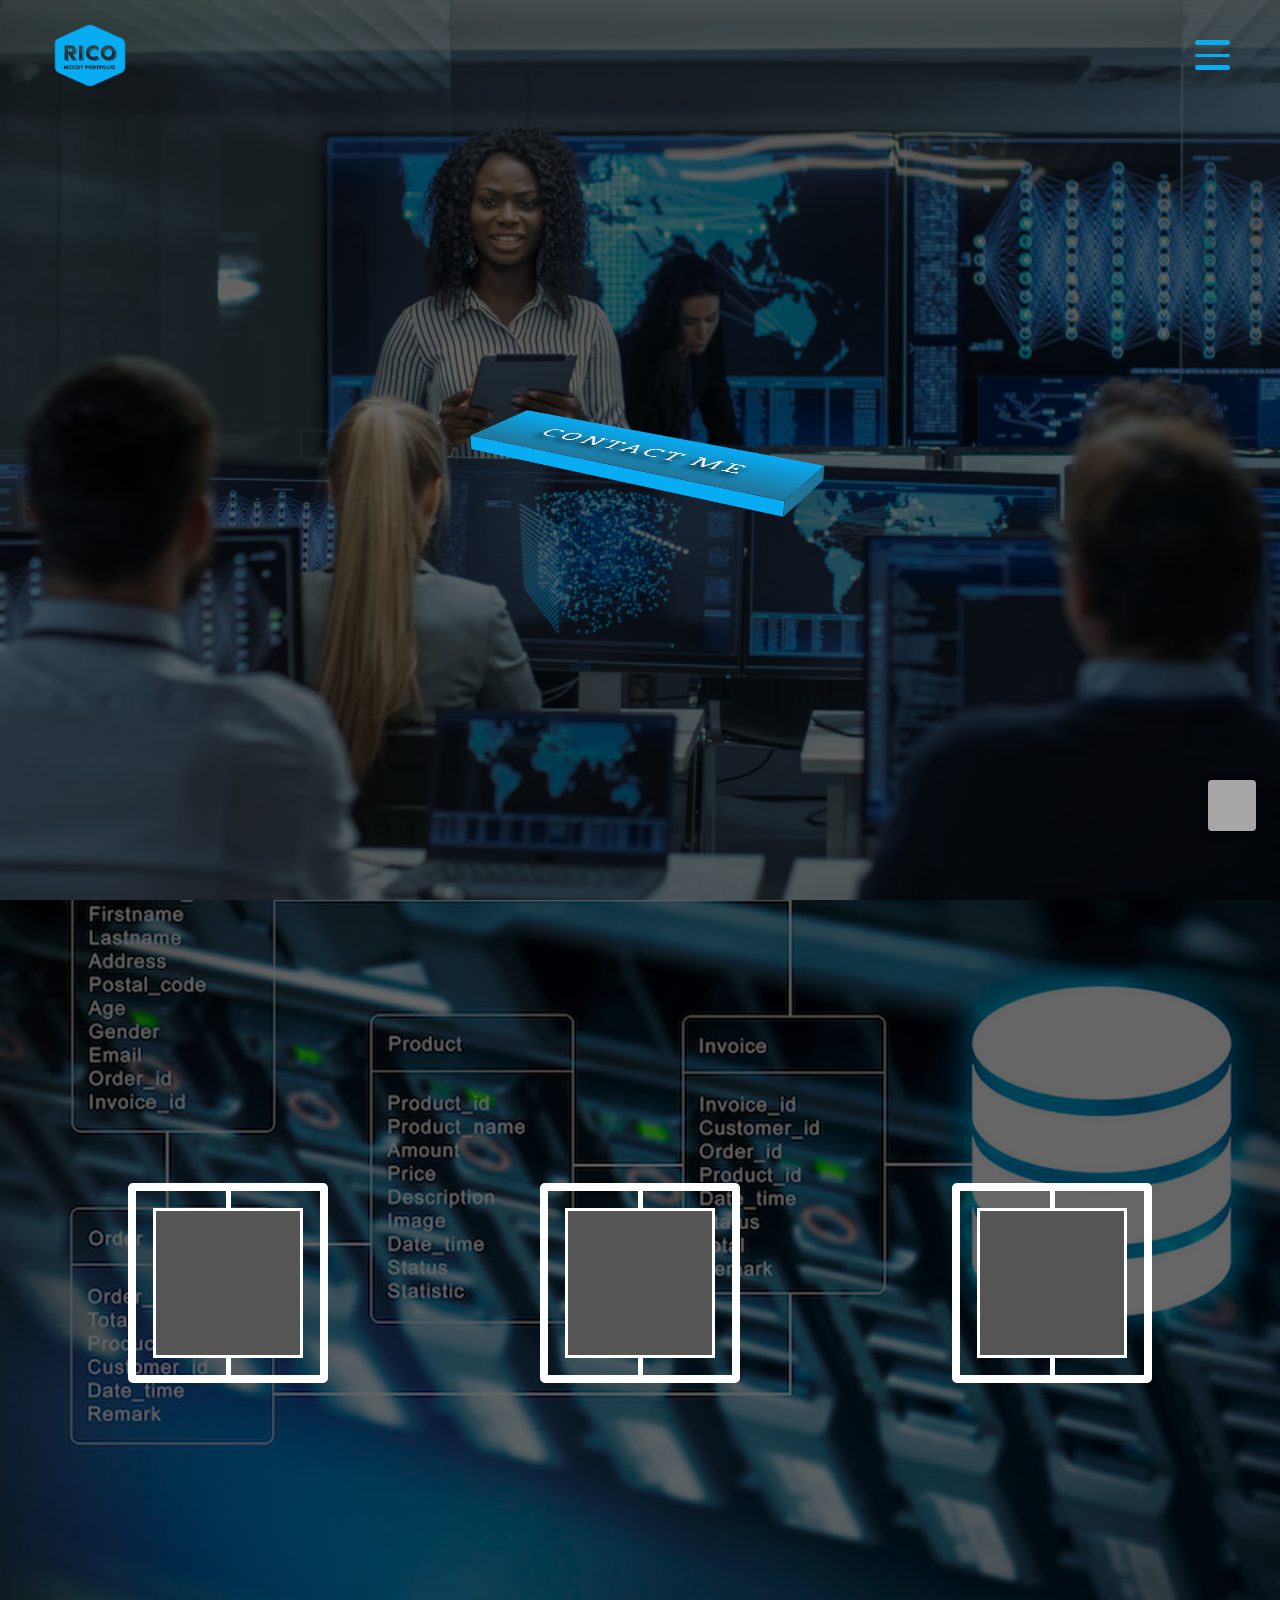
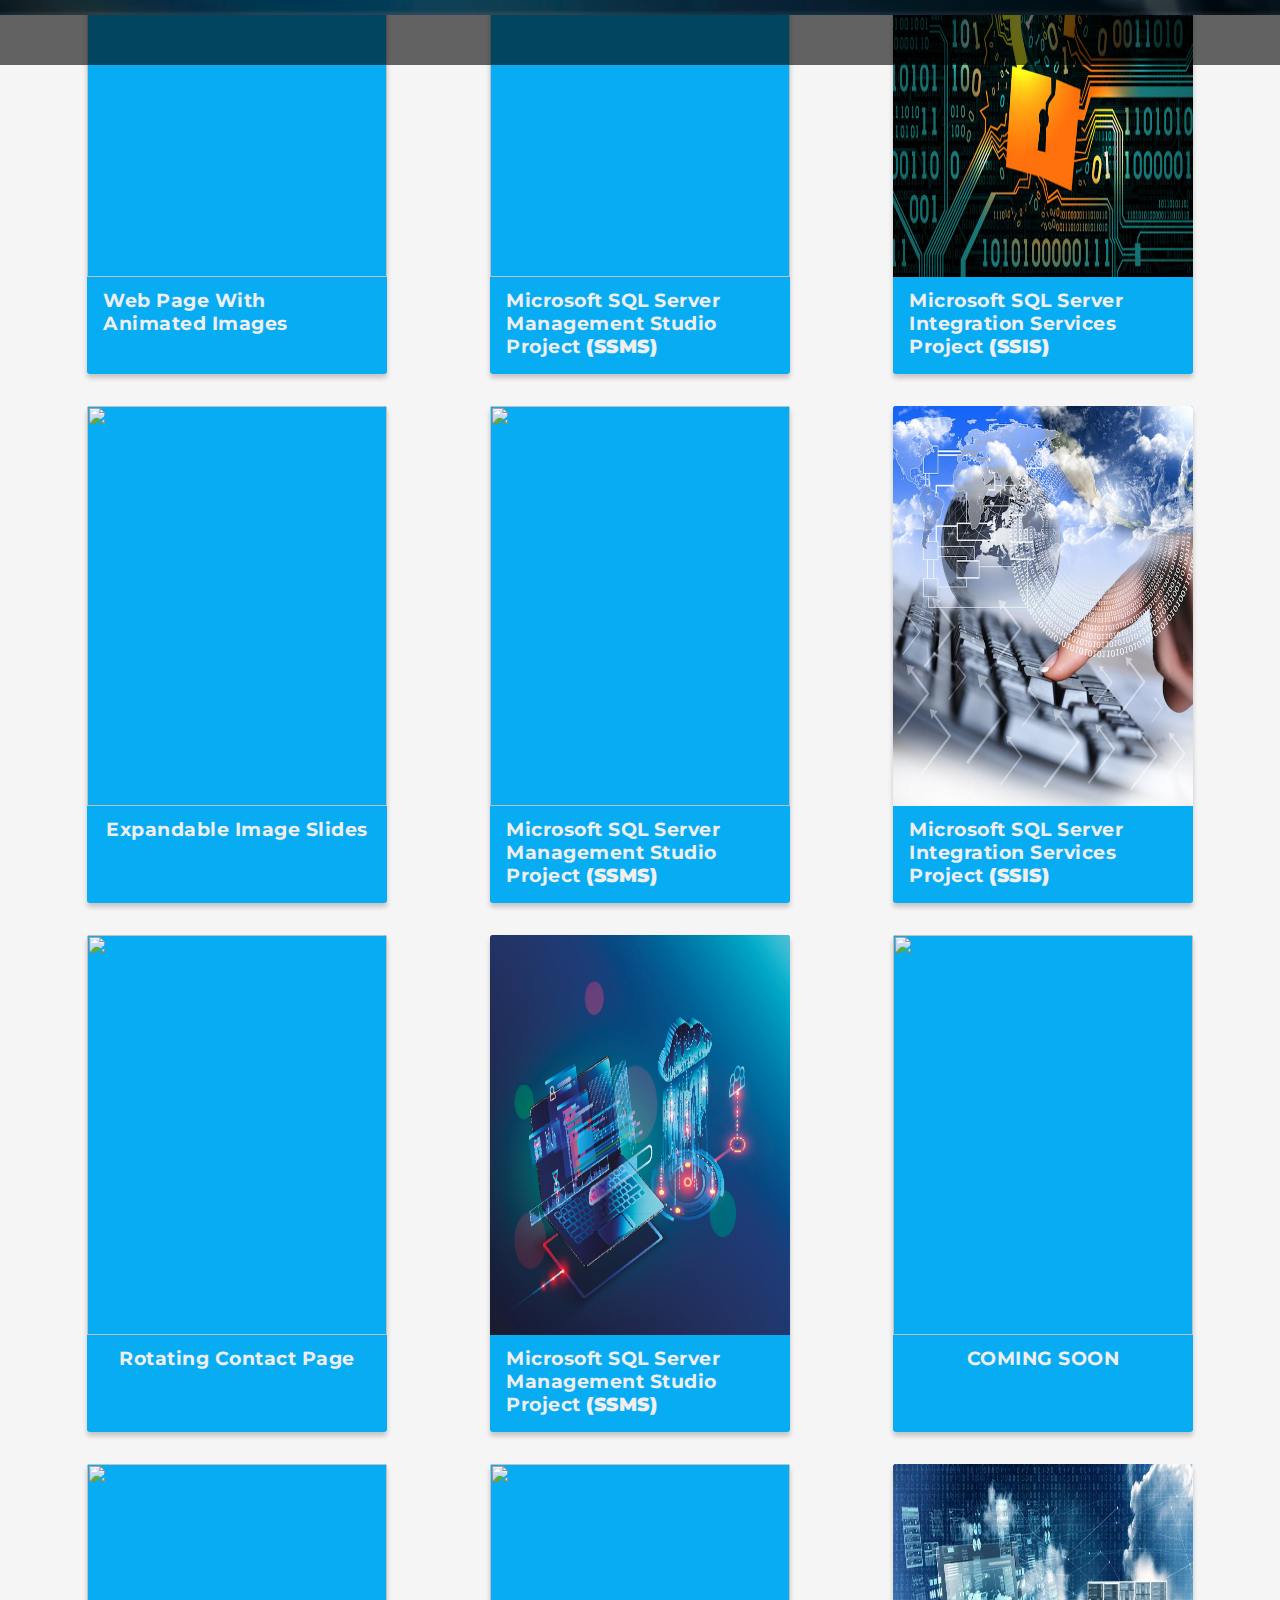
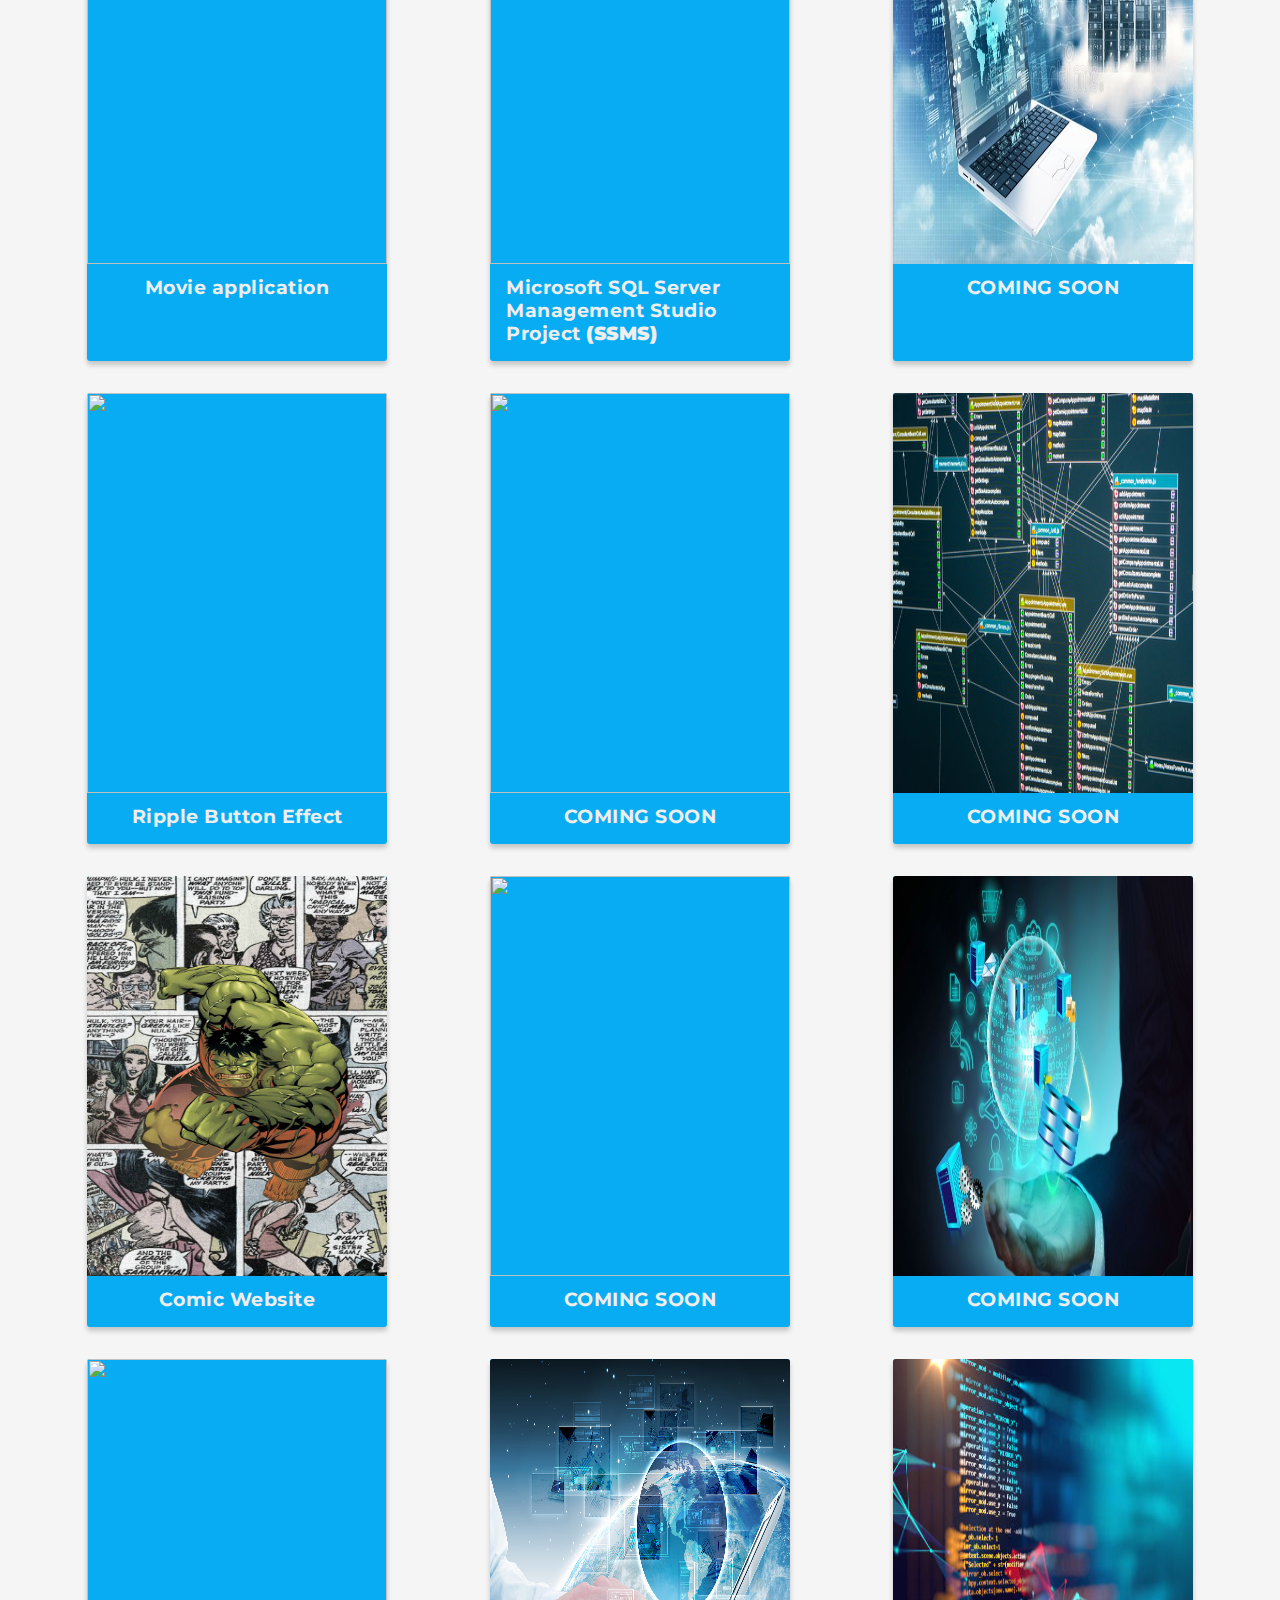
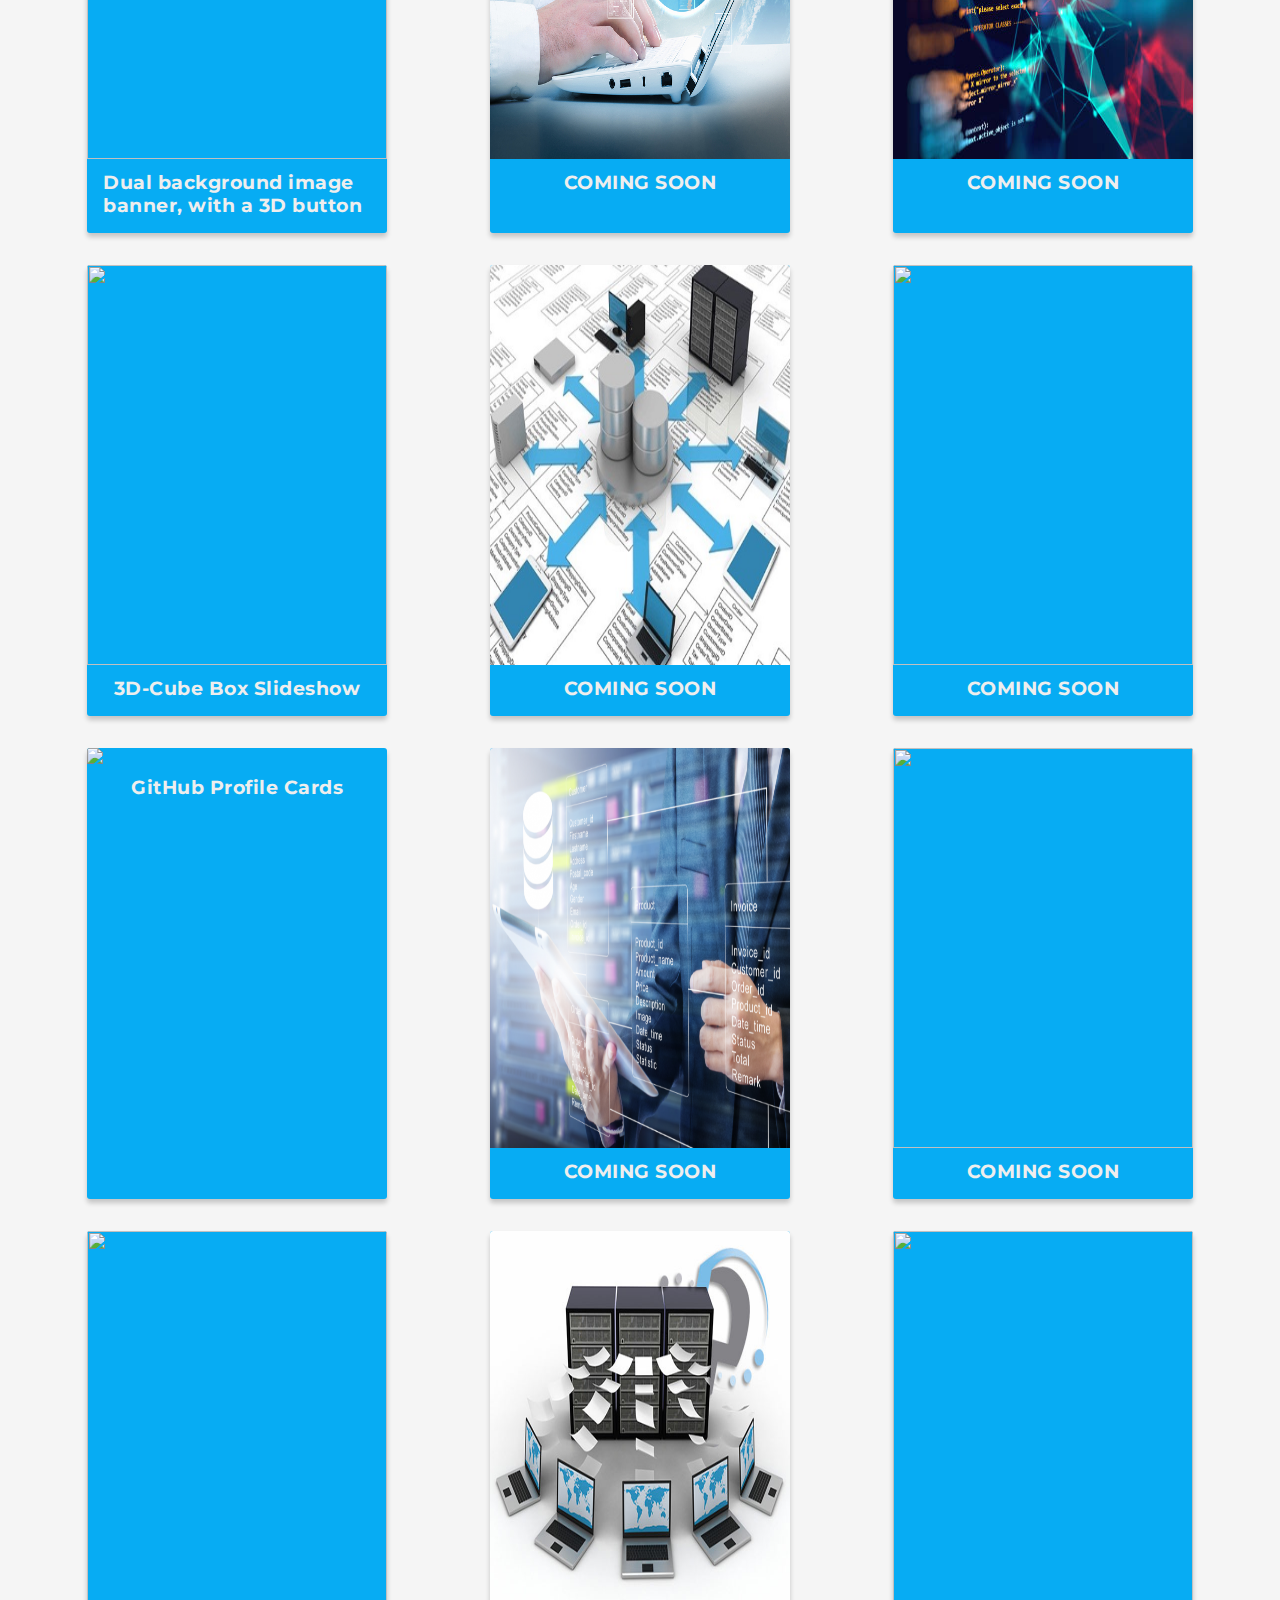
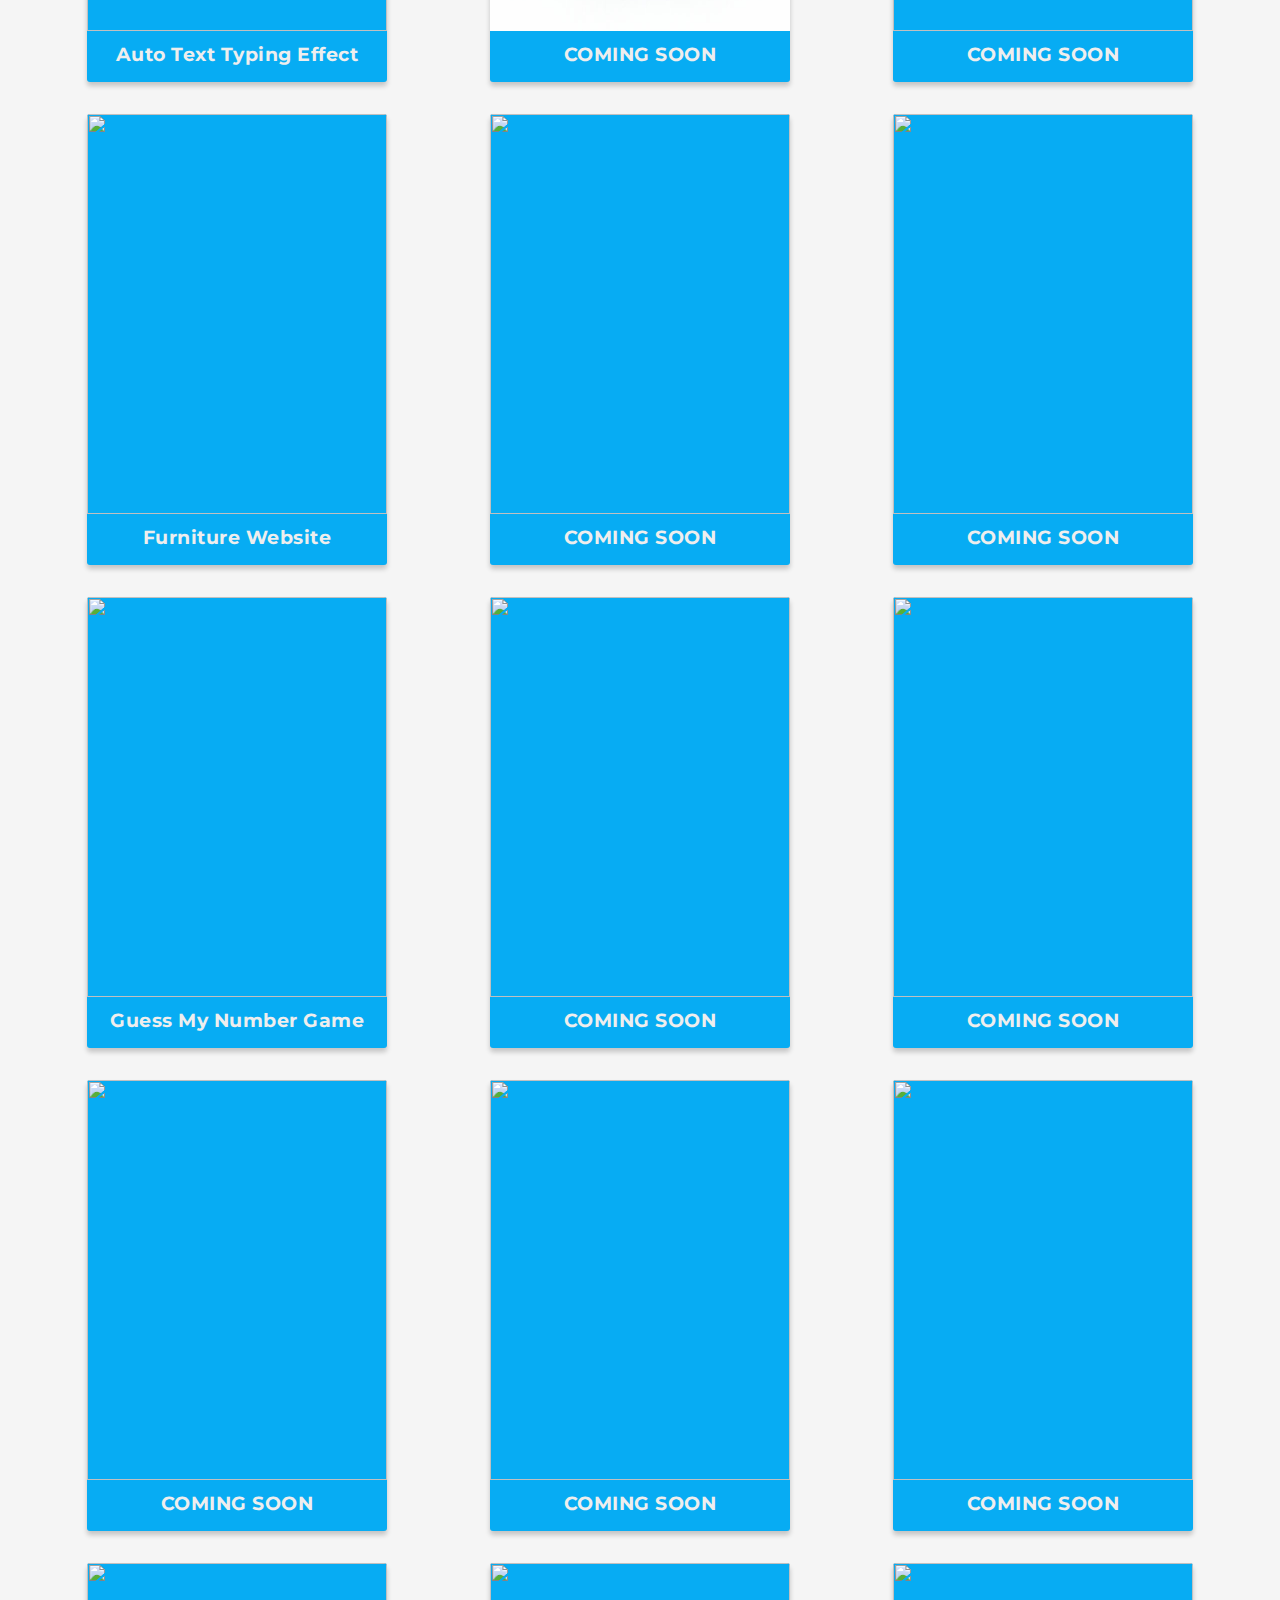
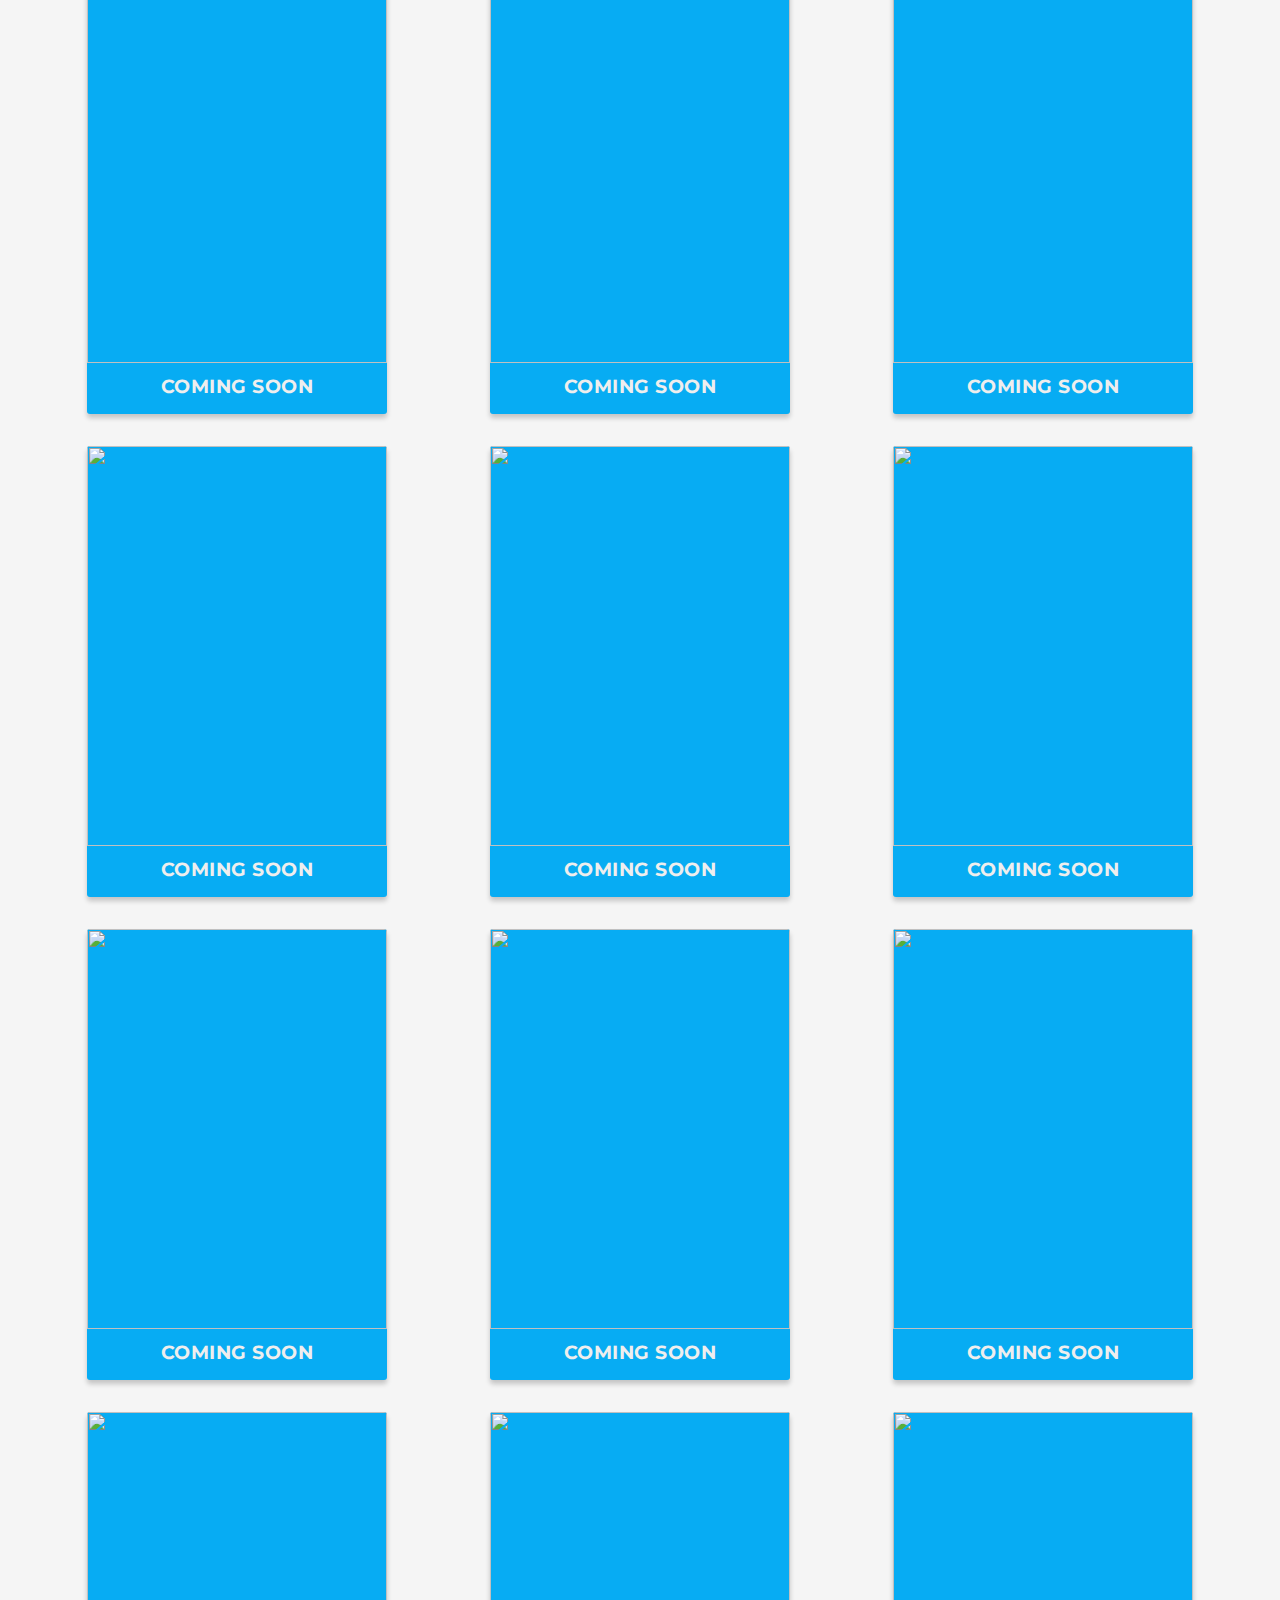
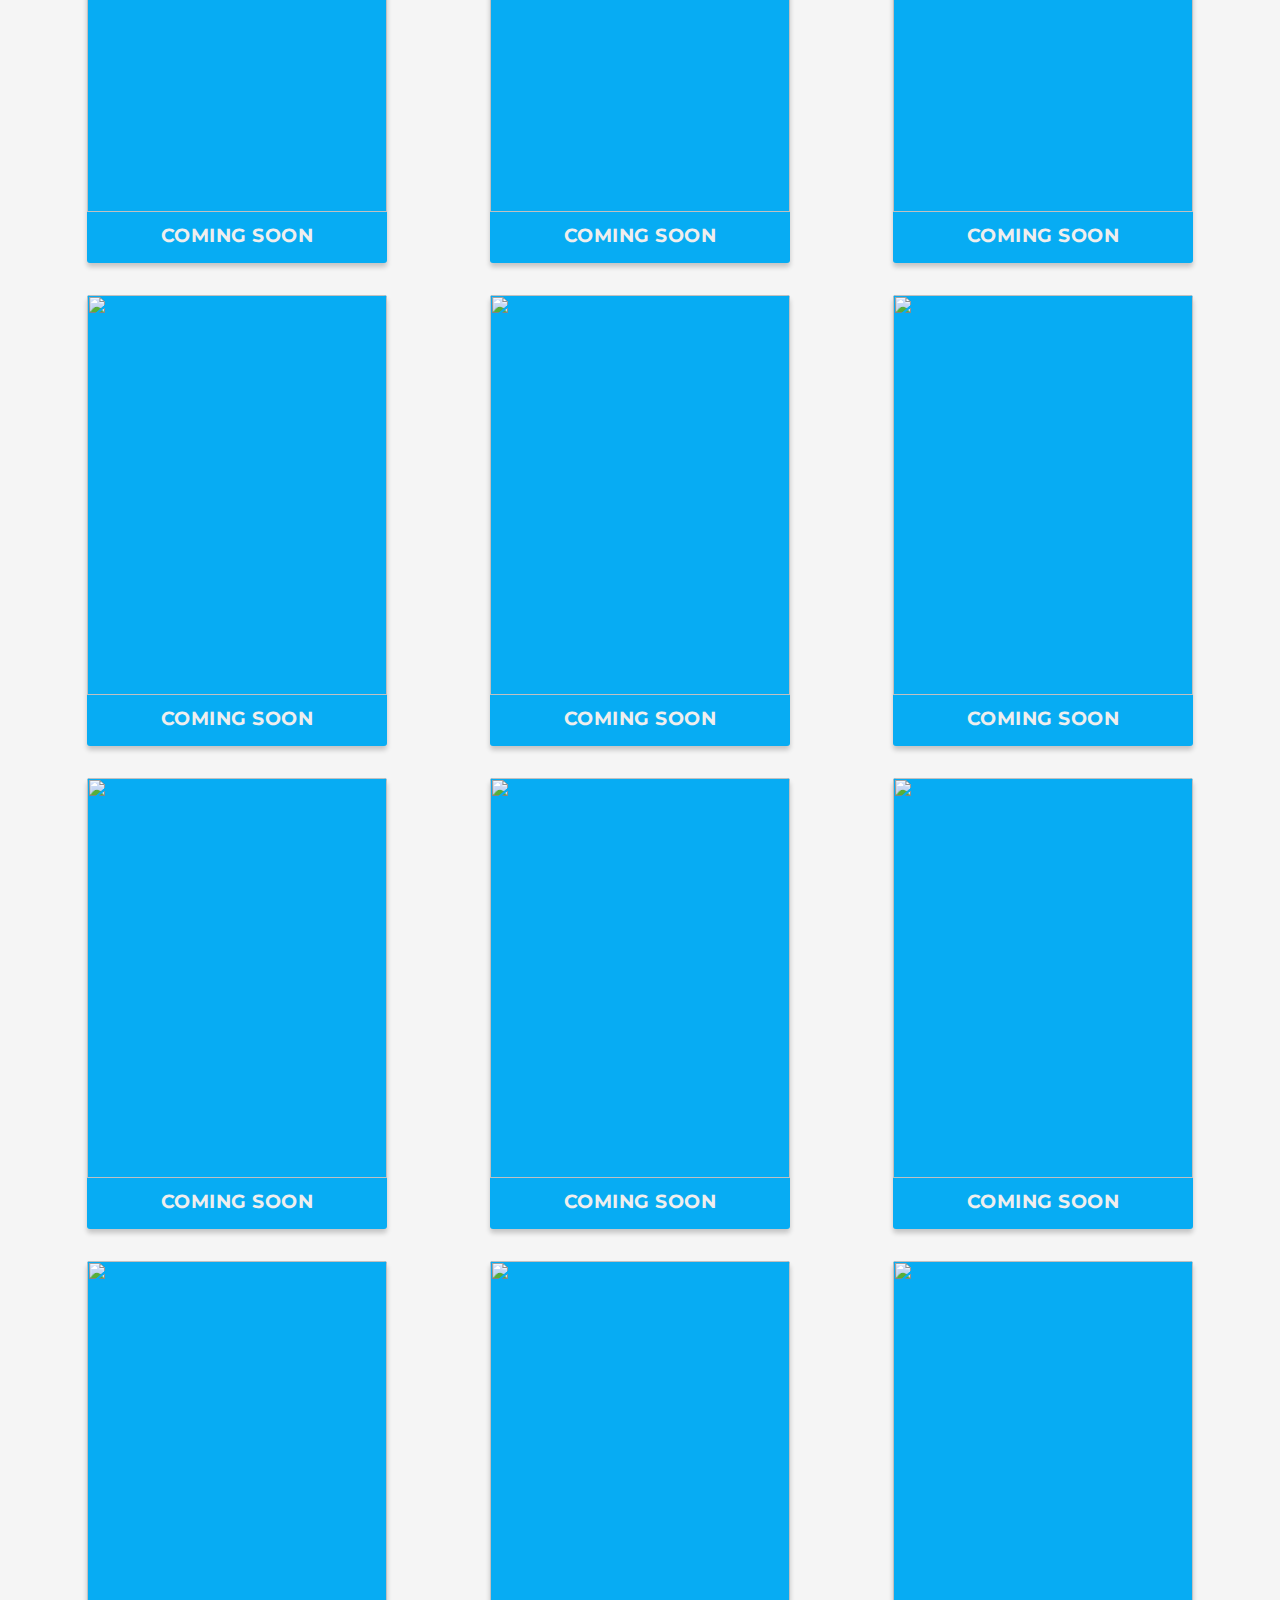
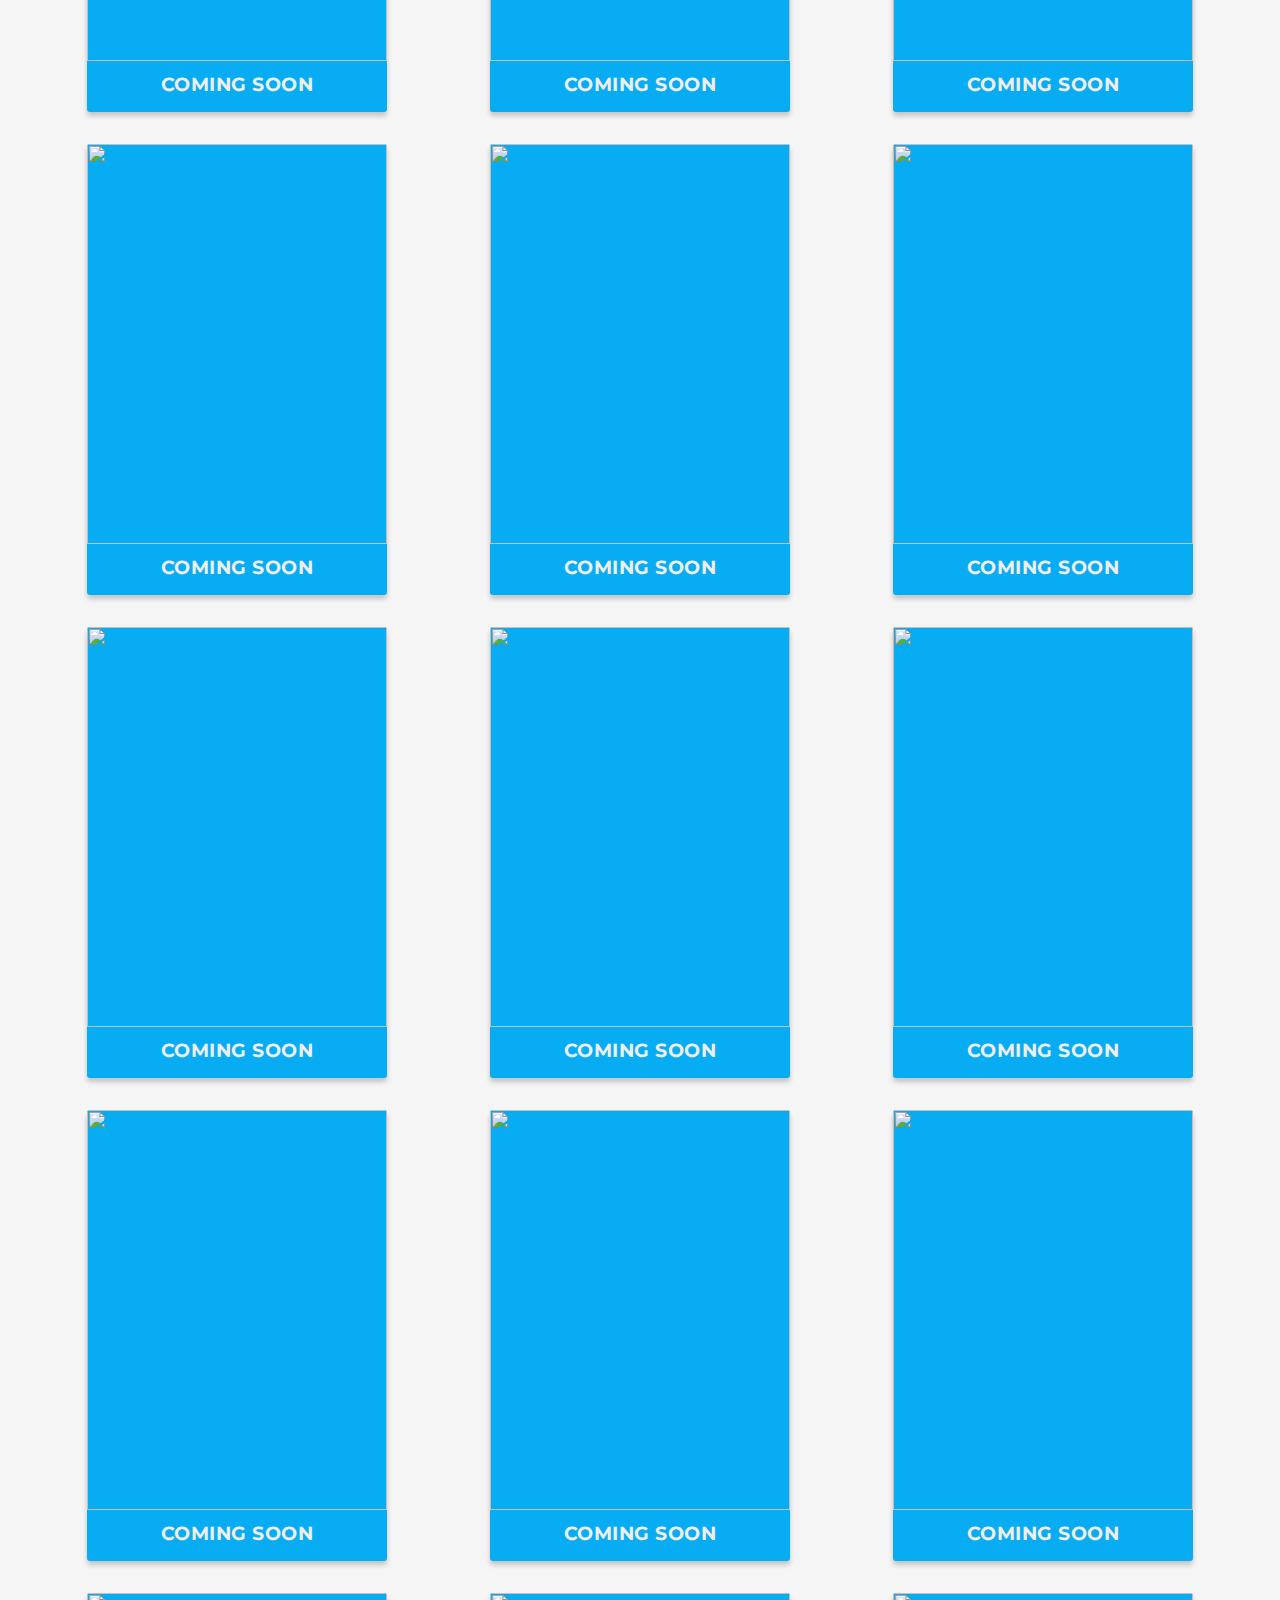
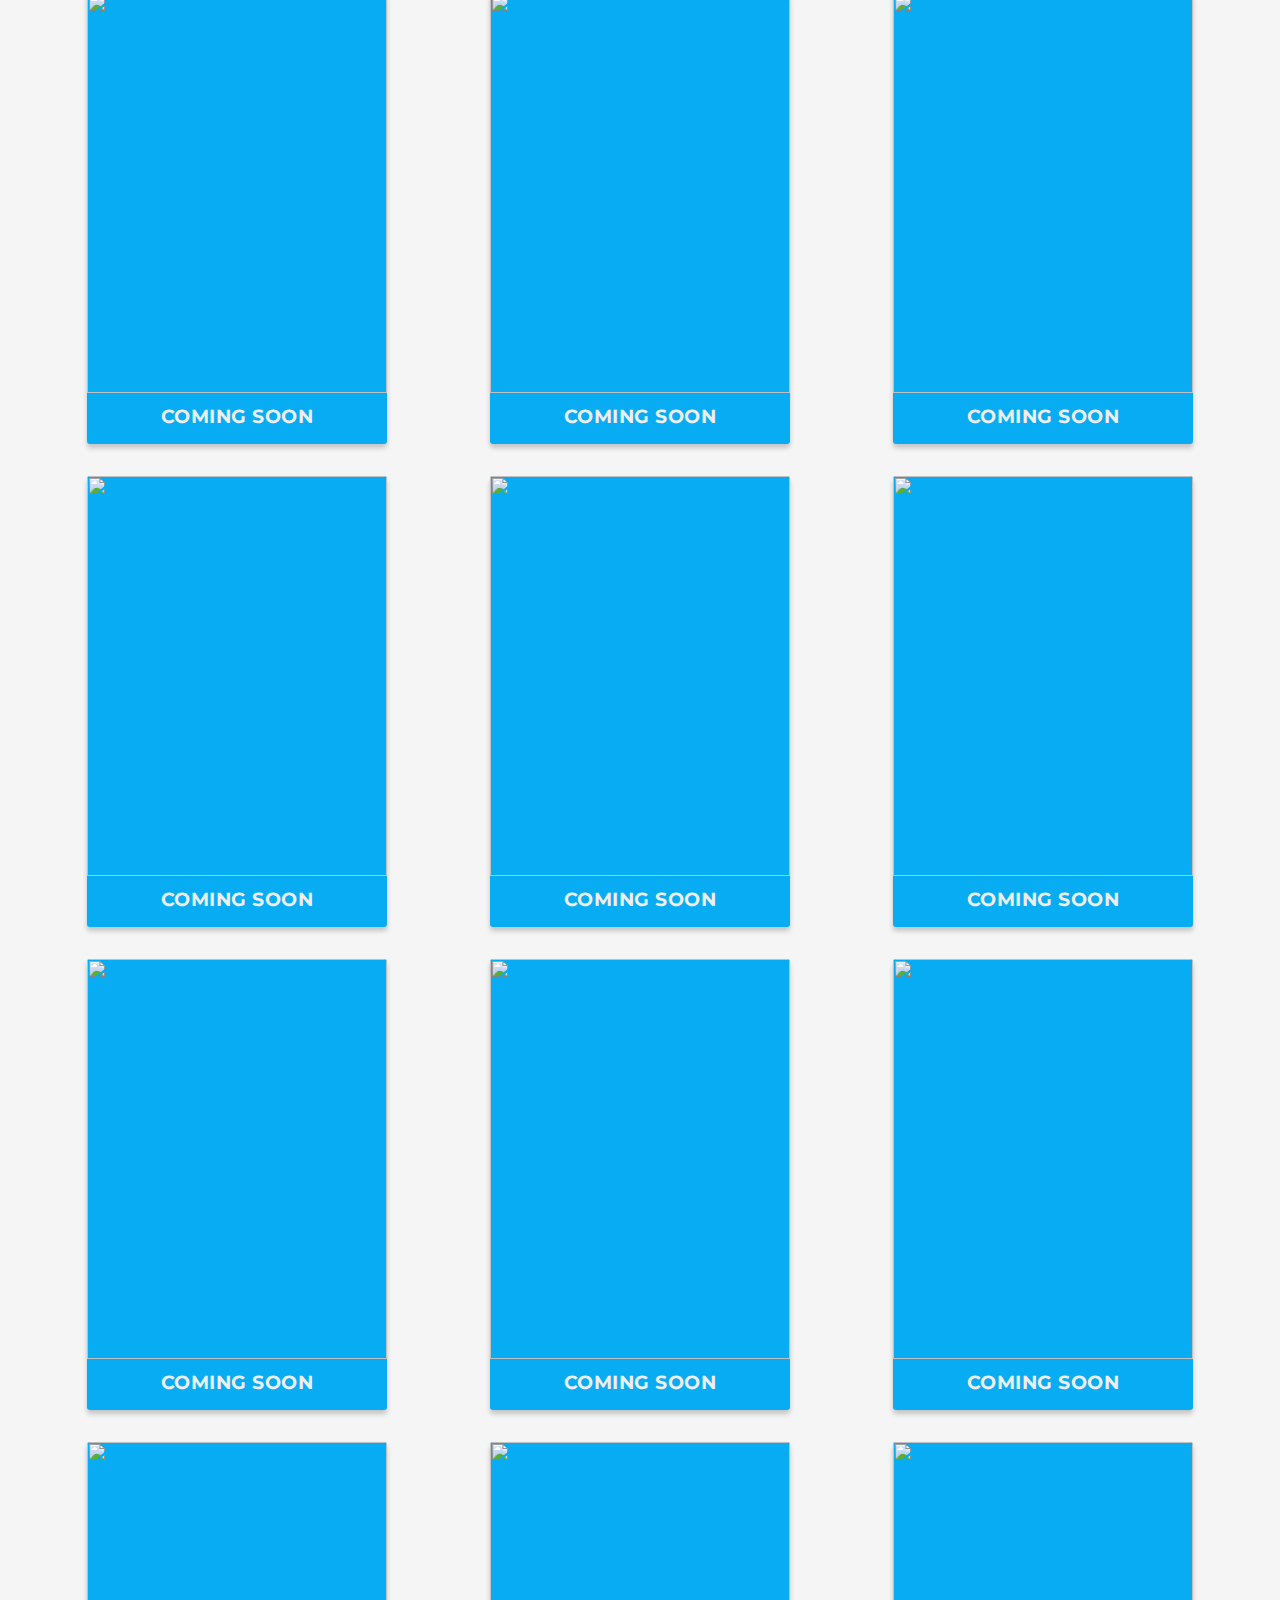
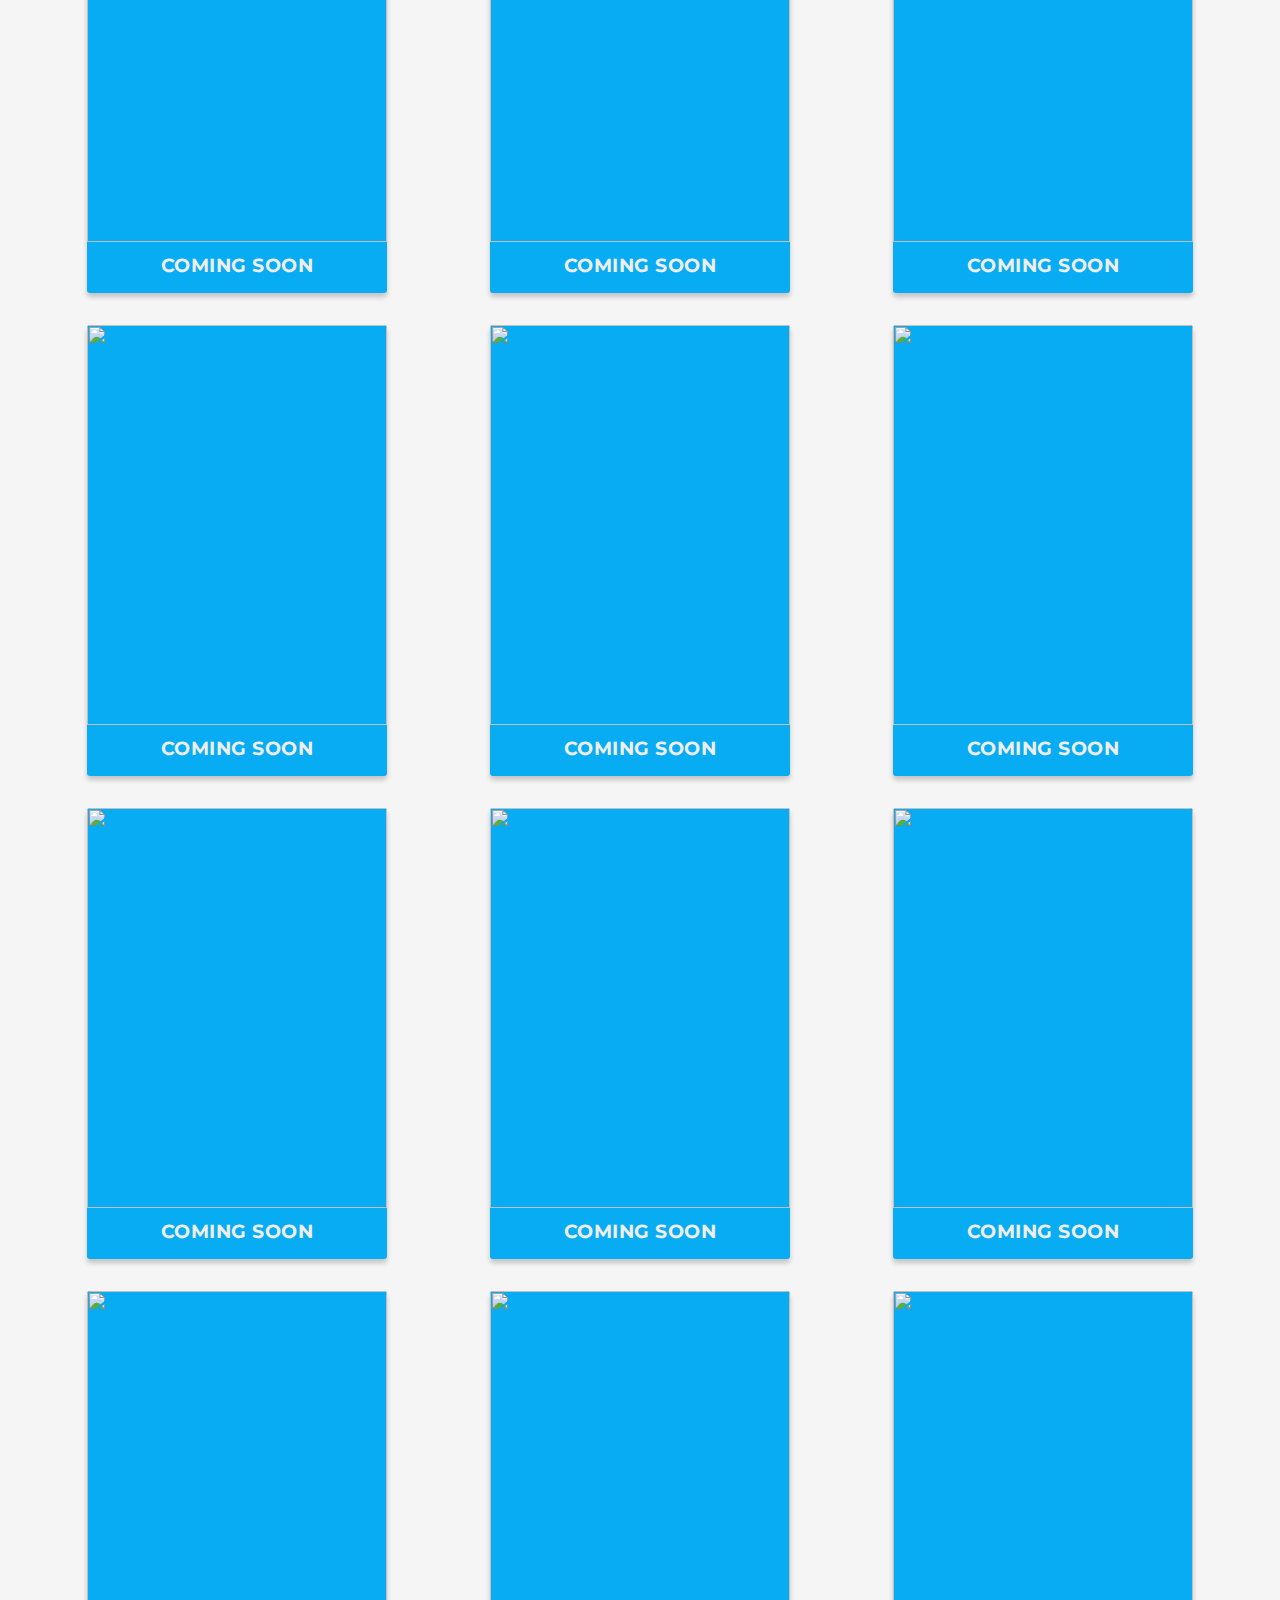
==== Project Page/projects.html @ 7826d321 "Update projects.html" ====
<!DOCTYPE html>
<html lang="en">
<head>
    <meta charset="UTF-8">
    <meta name="viewport" content="width=device-width, initial-scale=1.0">
    <meta http-equiv="X-UA-Compatible" content="ie=edge">
    <link href="https://fonts.googleapis.com/css?family=Montserrat:300,400|Slabo+27px" rel="stylesheet">
    <link rel="stylesheet" href="https://use.fontawesome.com/releases/v5.5.0/css/all.css" integrity="sha384-B4dIYHKNBt8Bc12p+WXckhzcICo0wtJAoU8YZTY5qE0Id1GSseTk6S+L3BlXeVIU" crossorigin="anonymous">
    
    <link rel="stylesheet" href="projects.css">
    <link rel="stylesheet" href="style.css" />
    <!-- <link rel="stylesheet" type="text/css"  href="updated_portfolio/hamburger.css"> -->
    <!-- Favicon -->
    <link rel="icon" type="image/png" href="../images/portfolio-logo.png">
    <title>Projects Page</title>
</head>
<body>

    
    <!-- Banner -->
    <div class="container">
        <div class="banner">
            <div class="logo">
                <a href="../index.html"><img src="images/portfolio-logo.png"></a>
            </div>
            <!-- <div class="btn-wrapper">
              <button class="banner-btn"><a href="../index.html">Contact Me</button></a> -->

              <div class="btn-wrapper">
                <a href="#"></a>
                <button class="banner-btn">Contact Me</button>
          </div>
        </div>
      </div>
      <!-- End of Banner -->

        <!-- <header>
          <div class="container">
          <a href="../index.html">
          <button class="button">Home</button>
          </a></di>
        </header>  -->

        <!-- Nav Bar -->
        <div class="nav-wrapper">
            <div class="hamburger-menu">
                <div class="line line-1"></div>
                <div class="line line-2"></div>
                <div class="line line-3"></div>
            </div>

            <nav class="top-nav">
                <ul class="nav-list">
                    <li>
                        <a href="../index.html" class="nav-link" data-text="Home">Home</a>
                    </li>
                    <li>
                        <a href="Project Page/projects.html" class="nav-link"  data-text="About Me">About Me</a>
                    </li>
                    <li>
                        <a href="#" class="nav-link" data-text="Achievements">Achievements</a>
                    </li>
                    <li>
                        <a href="#" class="nav-link" data-text="Frontend">Frontend</a>
                    </li>
                    <li>
                        <a href="#" class="nav-link" data-text="Backend">Backend</a>
                    </li>
                    <!-- <li>
                        <a href="#" class="nav-link" data-text="Contact">Contact</a>
                    </li> -->
                </ul>
            </nav>
            
            <nav class="bottom-nav">
                <ul class="icons">
                    <li class="icon-item">
                        <a href="https://www.facebook.com/rico.mccoy.90/" class="icon-link"><i class="fab fa-facebook-f"></i></a>
                    </li>
                    <li class="icon-item">
                        <a href="https://github.com/rmccoy2k" class="icon-link"><i class="fab fa-github"></i></a>
                    </li>
                    <li class="icon-item">
                        <a href="https://www.linkedin.com/in/rico-mccoy-0b097116a?lipi=urn%3Ali%3Apage%3Ad_flagship3_profile_view_base_contact_details%3Ba2a%2BUzORRUehwHGbvd%2BTgQ%3D%3D" class="icon-link"><i class="fab fa-linkedin"></i></a>
                    </li>
                    <!-- <li class="icon-item">
                        <a href="#" class="icon-link"><i class="fab fa-youtube"></i></a>
                    </li>
                    <li class="icon-item">
                        <a href="#" class="icon-link"><i class="fab fa-twitter"></i></a>
                    </li>
                    <li class="icon-item">
                        <a href="#" class="icon-link"><i class="fab fa-google-plus-g"></i></a>
                    </li> -->
                </ul>
            </nav>
        </div>
    </div>
    <!-- End of Nav Bar -->

  <!-- <header>
    <div class="container">
    <a href="../index.html">
    <button class="button">Home</button>
    </a></di>
  </header>  -->

  <header>
    <form id="form">
      <!-- <input type="text" id="search" class="search" placeholder="Search"> -->
    </form>
  </header>

  <!-- Banner -->
  <!-- <div class="banner">
    <h1>Welcome To Rico McCoy's Porfolio!</h1>
  <div>
    <p><b><em>Click:</b> The button below if you want to view all of Rico projects</em></em></p>
    <li><a href="images/banner-2.jpg">
    <button>Projects</button> -->
    <!-- <button type="button">Projects</button> -->
  <!-- </div>
</a></li> -->

  <!-- Sidebar -->
  <!-- <section class="sidebar">
    <ul class="menu">
      <li class="menu-item">
        <a href="../index.html" class="menu-link" data-content="Home">Home</a>
      </li>
      <li class="menu-item">
        <a href="#about-us" class="menu-link" data-content="About Me">About Me</a>
      </li>
      <li class="menu-item">
        <a href="#images" class="menu-link" data-content="Achievements">Achievements</a>
      </li>
      <li class="menu-item">
        <a href="#images-1" class="menu-link" data-content="Frontend">Frontend</a>
      </li>
      <li class="menu-item">
        <a href="#images-2" class="menu-link" data-content="Backend">Backend</a>
      </li>
      <li class="menu-item">
        <a href="#contact" class="menu-link" data-content="Contact">Contact</a>
      </li>
      </ul> -->

  <!-- Rotating Nav -->
  <!-- <div class="container">
    <div class="circle-container">
    <div class="circle">
      <button id="close">
        <i class="fas fa-times"></i>
      </button>
      <button id="open">
        <i class="fas fa-bars"></i>
      </button>
    </div>
    </div> -->

    <!-- Continuation -->
    <!-- <nav id="nav">
      <ul>
        <li class="current"><a href="projects.html">Home</a></li> -->

    <!-- Main -->
    <!-- Project (1) -->
    <div class="container">
    <main id="main">
      <div class="project">
        <img src="https://github.com/rmccoy2k/portfolio/blob/main/Project%20Page/images/fe-gif-11.gif?raw=true"
          alt="" width="200" height="400">
        <div class="center">
          <h3>Startup Landing Page</h3>
        </div>
        <div class="overview">
          <h3><b>Overview</b></h3>
          <br>
          <em>
            <p>This project is a fully responsive landing page that was built using <b>HTML5</b> & <b>CSS3</b>.</p>
          </em>
          <form action="https://rmccoy2k.github.io/startup-of-the-year-/">
            <div class="center">
              <button>Live Demo</button>
            </div>
          </form>
        </div>
      </div>
    </main>

    <!-- Project (2) -->
    <main id="main">
      <div class="project">
        <img src="../images/bep-3.jpg" alt="" width="200" height="400">
        <div class="center">
          <h3>Microsoft SQL Server Management Studio Project <b>(SSMS)</b></h3>
        </div>
        <div class="overview">
          <h3><b>Overview</b></h3>
          <br>
          <div>
            <p><em>
            This project consists of exporting SQL data from <b>(SSMS)</b> to a "flat file"
            </em></p>
          </div>
          <!-- <em>
            <p>Web-page with animated images, that was build using <b>HTML5</b> & <b>CSS3</b>.</p>
          </em> -->
          <form action="https://github.com/rmccoy2k/exporting-data-from-ssms-to-a-flat-file">
            <div class="center">
              <button>Live Demo</button>
            </div>
          </form>
        </div>
      </div>
    </main>

    <!-- Project (3) --> 
    <main id="main">
      <div class="project">
        <img src="images/bep-6.jpg" alt="" width="200" height="400">
        <div class="center">
          <h3>Microsoft SQL Server Integration Services Project <b>(SSIS)</b></h3>
        </div>
        <div class="overview">
          <h3><b>Overview</b></h3>
          <br>
          <div>
            <em><p>
              This project consists of migrating/ Moving data to <b>(SSIS)</b> from an <b>(SSMS)</b> database with an Excel file using the Export Wizard
            </em></p>
          </div>
          <!-- <em>
            <p>Web-page with animated images, that was build using <b>HTML5</b> & <b>CSS3</b>.</p>
          </em> -->
          <!-- <form action="https://rmccoy2k.github.io/startup-of-the-year-/"> -->
            <div class="center">
              <button>No Live Demo</button>
            </div>
          </form>
        </div>
      </div>
    </main>

    <!-- Project (4) -->
    <main id="main">
      <div class="project">
        <img src="https://assets1.ignimgs.com/2018/06/28/25disneyanimated-blogroll-1530224402897.jpg" alt="" width="200" height="400">
        <div class="center">
          <h3>Web Page With Animated Images</h3>
        </div>
        <div class="overview">
          <h3><b>Overview</b></h3>
          <br>
          <em>
            This project is a fully responsive web-page with animated images, that was built using <b>HTML5</b> & <b>CSS3</b>.</p>
          </em>
          <form action="https://rmccoy2k.github.io/Animated-Images/">
            <div class="center">
              <button>Live Demo</button>
            </div>
          </form>
        </div>
      </div>
    </main>

    <!-- Project (5) -->
    <main id="main">
      <div class="project">
        <img src="https://github.com/rmccoy2k/portfolio/blob/main/Project%20Page/images/be-gif-2.gif?raw=true" alt="" width="200" height="400">
        <div class="center">
          <h3>Microsoft SQL Server Management Studio Project <b>(SSMS)</b></h3>
        </div>
        <div class="overview">
          <h3><b>Overview</b></h3>
          <br>
          <div>
            <em><p>
              This project consists of migrating/ moving data from (1) database to another database within <b>SSMS</b> (SQL to SQL Data Transformation From Source to Destination)
            </p></em>
          </div>
          <!-- <em>
            <p>Web-page with animated images, that was build using <b>HTML5</b> & <b>CSS3</b>.</p>
          </em> -->
          <!-- <form action="https://rmccoy2k.github.io/startup-of-the-year-/"> -->
            <div class="center">
              <button>No Live Demo</button>
            </div>
          </form>
        </div>
      </div>
    </main>

    <!-- Project (6) --> 
  <main id="main">
    <div class="project">
      <img
        src="../images/bep-2.jpg" alt=""
        width="200" height="400">
      <div class="center">
        <h3>Microsoft SQL Server Integration Services Project <b>(SSIS)</b></h3>
      </div>
      <div class="overview">
        <h3><b>Overview</b></h3>
        <br>
          <em>
            This project consists of creating an aggregate package in Microsoft SQL Server Integration Services <b>SSIS</b>.
          </em>
        <!-- <em>
          <p>Expandable image slides, that was build using <b>HTML5,</b> <b>CSS3,</b> <b>Flexbox</b> & <b>JavaScript</b>.</p>
        </em> -->
        <form action="https://github.com/rmccoy2k/aggregate-package">
          <div class="center">
            <button>Live Demo</button>
          </div>
        </form>
      </div>
    </div>
  </main>

    <!-- Project (7) -->
    <main id="main">
      <div class="project">
        <img
          src="https://images-na.ssl-images-amazon.com/images/I/81kIqoytPGL._AC_SL1500_.jpg" alt=""
          width="200" height="400">
        <div class="center">
          <h3>Expandable Image Slides</h3>
        </div>
        <div class="overview">
          <h3><b>Overview</b></h3>
          <br>
          <em>
            <p>This project is a fully responsive expandable image slides, that was built using <b>HTML5,</b> <b>CSS3,</b> <b>Flexbox</b> & <b>JavaScript</b>.
          </em>
          </p>
          <form action="https://rmccoy2k.github.io/Expandable-Slide-Images/">
            <div class="center">
              <button>Live Demo</button>
            </div>
          </form>
        </div>
      </div>
    </main>

    <!-- Project (8) -->
    <main id="main">
      <div class="project">
        <img src="https://github.com/rmccoy2k/portfolio/blob/main/Project%20Page/images/be-gif-5.gif?raw=true" alt="" width="200" height="400">
        <div class="center">
          <h3>Microsoft SQL Server Management Studio Project <b>(SSMS)</b></h3>
        </div>
        <div class="overview">
          <h3><b>Overview</b></h3>
          <br>
          <div>
            <em><p>
              This project consists of converting a text file into a <b>“.XLS”</b> or a <b>“.CSV”</b> File
            </em></p>
          </div>
          <!-- <form action="https://rmccoy2k.github.io/startup-of-the-year-/"> -->
            <div class="center">
              <button>No Live Demo</button>
            </div>
          </form>
        </div>
      </div>
    </main>

    <!-- Project (9) -->
    <main id="main">
      <div class="project">
        <img src="../images/bep-7.jpg" alt="" width="200" height="400">
        <div class="center">
          <h3>Microsoft SQL Server Integration Services Project <b>(SSIS)</b></h3>
        </div>
        <div class="overview">
          <h3><b>Overview</b></h3>
          <br>
          <em>
            <p>This project consists of creating an conditional split package in Microsoft SQL Server Integration Services <b>SSIS</b>.</p>
          </em>
          <!-- <em>
            <p>Web-page with animated images, that was build using <b>HTML5</b> & <b>CSS3</b>.</p>
          </em> -->
          <!-- <form action="https://rmccoy2k.github.io/startup-of-the-year-/"> -->
            <div class="center">
              <button>No Live Demo</button>
            </div>
          </form>
        </div>
      </div>
    </main>

    <!-- Project (10) -->
    <main id="main">
      <div class="project">
        <img
          src="https://i1.wp.com/blog.gceasy.io/wp-content/uploads/2016/11/shutterstock_47835124.jpg?fit=1400%2C1400&ssl=1"
          alt="" width="200" height="400">
        <div class="center">
          <h3>Rotating Contact Page</h3>
        </div>
        <div class="overview">
          <h3><b>Overview</b></h3>
          <br>
          <em>
            <p>This project is a fully responsive contact page that rotate to the right; as well as, allows you to scroll up and down. This project was built using <b>HTML5</b>, <b>CSS3</b> & <b>JavaScript</b>.</p>
          </em>
          <form action="https://rmccoy2k.github.io/Rotating-Contact-Page/">
            <div class="center">
              <button>Live Demo</button>
            </div>
          </form>
        </div>
      </div>
    </main>

    <!-- Project (11) -->
    <main id="main">
      <div class="project">
        <img
          src="../images/bep-5.jpg"
          alt="" width="200" height="400">
        <div class="center">
          <h3>Microsoft SQL Server Management Studio Project <b>(SSMS)</b></h3>
        </div>
        <div class="overview">
          <h3><b>Overview</b></h3>
          <br>
          <em>
            <p>This project consists of importing a flat file/raw data to Microsoft SQL Server Manager Studio <b>(SSMS).</b></p>
          </em>
          <!-- <form action="https://rmccoy2k.github.io/startup-of-the-year-/"> -->
            <div class="center">
              <button>No Live Demo</button>
            </div>
          </form>
        </div>
      </div>
    </main>

    <!-- Project (12) -->
    <main id="main">
      <div class="project">
        <img
          src="https://github.com/rmccoy2k/portfolio/blob/main/Project%20Page/images/be-gif-6.gif?raw=true" alt=""
          width="200" height="400">
        <div class="center">
          <h3>COMING SOON</h3>
        </div>
        <div class="overview">
          <h3><b>Overview</b></h3>
          <br>
          <!-- <em>
            <p>Expandable image slides, that was build using <b>HTML5,</b> <b>CSS3,</b> <b>Flexbox</b> & <b>JavaScript</b>.</p>
          </em> -->
          <!-- <form action="https://rmccoy2k.github.io/startup-of-the-year-/"> -->
            <div class="center">
              <button>Live Demo</button>
            </div>
          </form>
        </div>
      </div>
    </main>

    <!-- Project (13) -->
    <main id="main">
      <div class="project">
        <img src="https://static01.nyt.com/images/2020/09/14/business/14movie-tenet/merlin_176507883_99c30ad7-2cc1-4071-8cc2-52866fb7b05c-mobileMasterAt3x.jpg" alt="" width="200" height="400">
        <div class="center">
          <h3>Movie application</h3>
        </div>
        <div class="overview">
          <h3><b>Overview</b></h3>
          <br>
          <em>
            <p>This project is a fully responsive movie application, that would allow you to search any movie by using "keywords"; as well as, provides an overview about the movie when hovering over the image. This project was built using <b>HTML5</b>, <b>CSS3</b> & <b>JavaScript</b>.</p>
          </em>
          <form action="https://rmccoy2k.github.io/Movie-App/">
            <div class="center">
              <button>Live Demo</button>
            </div>
          </form>
        </div>
      </div>
    </main>

    <!-- Project (14) -->
    <main id="main">
      <div class="project">
        <img src="https://github.com/rmccoy2k/portfolio/blob/main/Project%20Page/images/be-gif-1.gif?raw=true" alt="" width="200" height="400">
        <div class="center">
          <h3>Microsoft SQL Server Management Studio Project <b>(SSMS)</b></h3>
        </div>
        <div class="overview">
          <h3><b>Overview</b></h3>
          <br>
          <em>
            <p>This project consists of capturing a deadlock graphically, by using the SQL Profiler in Microsoft SQL Server Manager Studio <b>(SSMS)</b>.</p>
          </em>
          <form action="https://github.com/rmccoy2k/capturing-a-deadlock">
            <div class="center">
              <button>Live Demo</button>
            </div>
          </form>
        </div>
      </div>
    </main>

    <!-- Project (15) -->
    <main id="main">
      <div class="project">
        <img src="images/bep-8.jpg" alt="" width="200" height="400">
        <div class="center">
          <h3>COMING SOON</h3>
        </div>
        <div class="overview">
          <h3><b>Overview</b></h3>
          <br>
          <!-- <em>
            <p>Web-page with animated images, that was build using <b>HTML5</b> & <b>CSS3</b>.</p>
          </em> -->
          <!-- <form action="https://rmccoy2k.github.io/startup-of-the-year-/"> -->
            <div class="center">
              <button>Live Demo</button>
            </div>
          </form>
        </div>
      </div>
    </main>

    <!-- Project (16) -->
    <main id="main">
      <div class="project">
        <img src="https://previews.123rf.com/images/maxkabakov/maxkabakov1711/maxkabakov171100356/89113252-cryptocurrency-concept-computer-keyboard-with-word-ripple-on-enter-button-background-3d-rendering.jpg" alt="" width="200" height="400">
        <div class="center">
          <h3>Ripple Button Effect</h3>
        </div>
        <div class="overview">
          <h3><b>Overview</b></h3>
          <br>
          <em>
            <p>This project is a fully responsive button, that will display animation flashes wherever you touch it. This project was built using <b>HTML5</b>, <b>CSS3</b> & <b>JavaScript</b>.</p>
          </em>
          <form action="https://rmccoy2k.github.io/Ripple-Button-Effect/">
            <div class="center">
              <button>Live Demo</button>
            </div>
          </form>
        </div>
      </div>
    </main>

    <!-- Project (17) --> 
    <main id="main">
      <div class="project">
        <img src="https://github.com/rmccoy2k/portfolio/blob/main/Project%20Page/images/be-gif-7.gif?raw=true"
          alt="" width="200" height="400">
        <div class="center">
          <h3>COMING SOON</h3>
        </div>
        <div class="overview">
          <h3><b>Overview</b></h3>
          <br>
          <!-- <em>
            <p>Landing page that was build using <b>HTML5</b> & <b>CSS3</b>.</p>
          </em> -->
          <!-- <form action="https://rmccoy2k.github.io/startup-of-the-year-/"> -->
            <div class="center">
              <button>Live Demo</button>
            </div>
          </form>
        </div>
      </div>
    </main>

    <!-- Project (18) -->
    <main id="main">
      <div class="project">
        <img
          src="images/bep-5.jpg" alt=""
          width="200" height="400">
        <div class="center">
          <h3>COMING SOON</h3>
        </div>
        <div class="overview">
          <h3><b>Overview</b></h3>
          <br>
          <!-- <em>
            <p>Expandable image slides, that was build using <b>HTML5,</b> <b>CSS3,</b> <b>Flexbox</b> & <b>JavaScript</b>.</p>
          </em> -->
          <!-- <form action="https://rmccoy2k.github.io/Expandable-Slide-Images/"> -->
            <div class="center">
              <button>Live Demo</button>
            </div>
          </form>
        </div>
      </div>
    </main>

    <!-- Project (19) -->
    <main id="main">
      <div class="project">
        <img src="../images/hulk-1.jpg" alt="" width="200" height="400">
        <div class="center">
          <h3>Comic Website</h3>
        </div>
        <div class="overview">
          <h3><b>Overview</b></h3>
          <br>
          <div>
            <em><p>This project is a fully responsive Comic website, that was built from scratch. This project was built using <b>HTML5</b>, <b>CSS3</b> & <b>JavaScript</b>.</p></em>
          </div>
          <form action="https://rmccoy2k.github.io/comic-website/">
            <div class="center">
              <button>Live Demo</button>
            </div>
          </form>
        </div>
      </div>
    </main>

    <!-- Project (20) -->
    <main id="main">
      <div class="project">
        <img src="https://github.com/rmccoy2k/portfolio/blob/main/Project%20Page/images/be-gif.gif?raw=true" alt="" width="200" height="400">
        <div class="center">
          <h3>COMING SOON</h3>
        </div>
        <div class="overview">
          <h3><b>Overview</b></h3>
          <br>
          <!-- <em>
            <p>This movie application would allow you to search any movie by using "keywords"; as well as, provides an overview about the movie when hovering over the image. This project was build using <b>HTML5</b>, <b>CSS3</b> & <b>JavaScript</b>.</p>
          </em> -->
          <!-- <form action="https://rmccoy2k.github.io/Movie-App/"> -->
            <div class="center">
              <button>Live Demo</button>
            </div>
          </form>
        </div>
      </div>
    </main>

    <!-- Project (21) -->
    <main id="main">
      <div class="project">
        <img src="images/bep-11.jpg" alt="" width="200" height="400">
        <div class="center">
          <h3>COMING SOON</h3>
        </div>
        <div class="overview">
          <h3><b>Overview</b></h3>
          <br>
          <!-- <em>
            <p>Web-page with animated images, that was build using <b>HTML5</b> & <b>CSS3</b>.</p>
          </em> -->
          <!-- <form action="https://rmccoy2k.github.io/startup-of-the-year-/"> -->
            <div class="center">
              <button>Live Demo</button>
            </div>
          </form>
        </div>
      </div>
    </main>

    <!-- Project (22) -->
    <main id="main">
      <div class="project">
        <img
          src="https://github.com/rmccoy2k/portfolio/blob/main/images/fe-gif-9.gif?raw=true" alt=""
          width="200" height="400">
        <div class="center">
          <h3>Dual background image banner, with a 3D button</h3>
        </div>
        <div class="overview">
          <h3><b>Overview</b></h3>
          <br>
          <em>
            <p>This project is a fully responsive banner with a full screen background image, a 3D-button in the center of the image, logo and hamburger menu. However, once you click on the hamburger menu, then a second background image with the navigation bar would appear. This project was built using <b>HTML5,</b> <b>CSS3,</b> & <b>JavaScript</b>.</p>
          </em>
          <form action="https://rmccoy2k.github.io/3D-button-hamburger-menu-banner/">
            <div class="center">
              <button>Live Demo</button>
            </div>
          </form>
        </div>
      </div>
    </main>

    <!-- Project (23) -->
    <main id="main">
      <div class="project">
        <img src="images/bep-9.jpg" alt="" width="200" height="400">
        <div class="center">
          <h3>COMING SOON</h3>
        </div>
        <div class="overview">
          <h3><b>Overview</b></h3>
          <br>
          <!-- <em>
            <p>Web-page with animated images, that was build using <b>HTML5</b> & <b>CSS3</b>.</p>
          </em> -->
          <!-- <form action="https://rmccoy2k.github.io/startup-of-the-year-/"> -->
            <div class="center">
              <button>Live Demo</button>
            </div>
          </form>
        </div>
      </div>
    </main>

    <!-- Project (24) -->
    <main id="main">
      <div class="project">
        <img src="images/bep-10.jpg" alt="" width="200" height="400">
        <div class="center">
          <h3>COMING SOON</h3>
        </div>
        <div class="overview">
          <h3><b>Overview</b></h3>
          <br>
          <!-- <em>
            <p>Web-page with animated images, that was build using <b>HTML5</b> & <b>CSS3</b>.</p>
          </em> -->
          <!-- <form action="https://rmccoy2k.github.io/startup-of-the-year-/"> -->
            <div class="center">
              <button>Live Demo</button>
            </div>
          </form>
        </div>
      </div>
    </main>

    <!-- Project (25) -->
    <main id="main">
      <div class="project">
        <img src="https://github.com/rmccoy2k/portfolio/blob/main/Project%20Page/images/fe-gif.gif?raw=true" alt="" width="200" height="400">
        <div class="center">
          <h3>3D-Cube Box Slideshow</h3>
        </div>
        <div class="overview">
          <h3><b>Overview</b></h3>
          <br>
          <em>
            <p>This project is a fully responsive 3D-cube box slideshow, with a full-size background image behind it. This 3D-cube box has images on all (4) sides, and on both the left and right side contains control arrows and a play and pause button. This project was built using <b>HTML5</b>, <b>CSS3</b> & <b>JavaScript</b>.</p>
          </em>
          <form action="https://rmccoy2k.github.io/3D-cube-box/">
            <div class="center">
              <button>Live Demo</button>
            </div>
          </form>
        </div>
      </div>
    </main>

    <!-- Project (26) -->
    <main id="main">
      <div class="project">
        <img src="images/bep-1.jpg" alt="" width="200" height="400">
        <div class="center">
          <h3>COMING SOON</h3>
        </div>
        <div class="overview">
          <h3><b>Overview</b></h3>
          <br>
          <!-- <em>
            <p>Web-page with animated images, that was build using <b>HTML5</b> & <b>CSS3</b>.</p>
          </em> -->
          <!-- <form action="https://rmccoy2k.github.io/startup-of-the-year-/"> -->
            <div class="center">
              <button>Live Demo</button>
            </div>
          </form>
        </div>
      </div>
    </main>

    <!-- Project (27) -->
    <main id="main">
      <div class="project">
        <img src="https://github.com/rmccoy2k/portfolio/blob/main/Project%20Page/images/be-gif-4.gif?raw=true" alt="" width="200" height="400">
        <div class="center">
          <h3>COMING SOON</h3>
        </div>
        <div class="overview">
          <h3><b>Overview</b></h3>
          <br>
          <!-- <em>
            <p>Web-page with animated images, that was build using <b>HTML5</b> & <b>CSS3</b>.</p>
          </em> -->
          <!-- <form action="https://rmccoy2k.github.io/startup-of-the-year-/"> -->
            <div class="center">
              <button>Live Demo</button>
            </div>
          </form>
        </div>
      </div>
    </main>

    <!-- Project (28) -->
    <main id="main">
      <div class="project">
        <img src="https://github.com/rmccoy2k/portfolio/blob/main/images/batman-2.gif?raw=true">
        <div class="center">
          <h3>GitHub Profile Cards</h3>
        </div>
        <div class="overview">
          <h3><b>Overview</b></h3>
          <br>
          <em>
            <p>This project is a transparent card that will display GitHub users profile and there last <b>(10)</b> repositories. This project was built using <b>HTML5</b>, <b>CSS3</b>, <b>JavaScript</b> & <b>GitHub API</b>.</p> 
          </em>
          <form action="https://rmccoy2k.github.io/github-profile-cards/">
            <div class="center">
              <button>Live Demo</button>
            </div>
          </form>
        </div>
      </div>
    </main>

    <!-- Project (29) -->
    <main id="main">
      <div class="project">
        <img src="images/bep-4.png" alt="" width="200" height="400">
        <div class="center">
          <h3>COMING SOON</h3>
        </div>
        <div class="overview">
          <h3><b>Overview</b></h3>
          <br>
          <!-- <em>
            <p>Web-page with animated images, that was build using <b>HTML5</b> & <b>CSS3</b>.</p>
          </em> -->
          <!-- <form action="https://rmccoy2k.github.io/startup-of-the-year-/"> -->
            <div class="center">
              <button>Live Demo</button>
            </div>
          </form>
        </div>
      </div>
    </main>

    <!-- Project (30) -->
    <main id="main">
      <div class="project">
        <img src="https://github.com/rmccoy2k/portfolio/blob/main/Project%20Page/images/be-gif-8.gif?raw=true" alt="" width="200" height="400">
        <div class="center">
          <h3>COMING SOON</h3>
        </div>
        <div class="overview">
          <h3><b>Overview</b></h3>
          <br>
          <!-- <em>
            <p>Web-page with animated images, that was build using <b>HTML5</b> & <b>CSS3</b>.</p>
          </em> -->
          <!-- <form action="https://rmccoy2k.github.io/startup-of-the-year-/"> -->
            <div class="center">
              <button>Live Demo</button>
            </div>
          </form>
        </div>
      </div>
    </main>

    <!-- Project (31) -->
    <main id="main">
      <div class="project">
        <img
          src="https://github.com/rmccoy2k/portfolio/blob/main/Project%20Page/images/popeye-gif-1.gif?raw=true" alt=""
          width="200" height="400">
        <div class="center">
          <h3>Auto Text Typing Effect</h3>
        </div>
        <div class="overview">
          <h3><b>Overview</b></h3>
          <br>
          <em>
            <p>This project is a auto typing effect with a speed control panel, which allows you to control the speed of the auto text. This project was built using <b>HTML5</b>, <b>CSS3</b> & <b>JavaScript</b>.</p> 
          </em>
          <form action="https://rmccoy2k.github.io/auto-text-effect/">
            <div class="center">
              <button>Live Demo</button>
            </div>
          </form>
        </div>
      </div>
    </main>
  
    <!-- Project (32) -->
    <main id="main">
      <div class="project">
        <img src="images/bep-13.jpg?" alt="" width="200" height="400">
        <div class="center">
          <h3>COMING SOON</h3>
        </div>
        <div class="overview">
          <h3><b>Overview</b></h3>
          <br>
          <!-- <em>
            <p>Web-page with animated images, that was build using <b>HTML5</b> & <b>CSS3</b>.</p>
          </em> -->
          <!-- <form action="https://rmccoy2k.github.io/startup-of-the-year-/"> -->
            <div class="center">
              <button>Live Demo</button>
            </div>
          </form>
        </div>
      </div>
    </main>

    <!-- Project (33) -->
    <main id="main">
      <div class="project">
        <img src="https://github.com/rmccoy2k/portfolio/blob/main/Project%20Page/images/be-gif-9.gif?raw=true" alt="" width="200" height="400">
        <div class="center">
          <h3>COMING SOON</h3>
        </div>
        <div class="overview">
          <h3><b>Overview</b></h3>
          <br>
          <!-- <em>
            <p>Web-page with animated images, that was build using <b>HTML5</b> & <b>CSS3</b>.</p>
          </em> -->
          <!-- <form action="https://rmccoy2k.github.io/startup-of-the-year-/"> -->
            <div class="center">
              <button>Live Demo</button>
            </div>
          </form>
        </div>
      </div>
    </main>
    
    <!-- Project (34) -->
    <main id="main">
      <div class="project">
        <img src="https://github.com/rmccoy2k/portfolio/blob/main/Project%20Page/images/fe-gif-12.gif?raw=true" alt="" width="200" height="400">
        <div class="center">
          <h3>Furniture Website</h3>
        </div>
        <div class="overview">
          <h3><b>Overview</b></h3>
          <br>
          <p>This project is a fully responsive furniture website. This project was built using <b>HTML5,</b> <b>CSS3,</b> <b>CSS Grid,</b> & <b>CSS Flexbox</b>.</p>
          </em>
          <form action="https://rmccoy2k.github.io/furniture-store-website/">
            <div class="center">
              <button>Live Demo</button>
            </div>
          </form>
        </div>
      </div>
    </main>
  
      <!-- Project (35) -->
      <main id="main">
        <div class="project">
          <img src="https://encrypted-tbn0.gstatic.com/images?q=tbn:ANd9GcTXdoJyFW3f2sD55Ni5rR1ByiokJb_xVBS8qA&usqp=CAU.jpeg" alt="" width="200" height="400">
          <div class="center">
            <h3>COMING SOON</h3>
          </div>
          <div class="overview">
            <h3><b>Overview</b></h3>
            <br>
            <!-- <em>
              <p>Web-page with animated images, that was build using <b>HTML5</b> & <b>CSS3</b>.</p>
            </em> -->
            <!-- <form action="https://rmccoy2k.github.io/startup-of-the-year-/"> -->
              <div class="center">
                <button>Live Demo</button>
              </div>
            </form>
          </div>
        </div>
      </main>
  
      <!-- Project (36) -->
      <main id="main">
        <div class="project">
          <img
            src="https://encrypted-tbn0.gstatic.com/images?q=tbn:ANd9GcTXdoJyFW3f2sD55Ni5rR1ByiokJb_xVBS8qA&usqp=CAU.jpeg" alt=""
            width="200" height="400">
          <div class="center">
            <h3>COMING SOON</h3>
          </div>
          <div class="overview">
            <h3><b>Overview</b></h3>
            <br>
            <!-- <em>
              <p>Expandable image slides, that was build using <b>HTML5,</b> <b>CSS3,</b> <b>Flexbox</b> & <b>JavaScript</b>.</p>
            </em> -->
            <!-- <form action="https://rmccoy2k.github.io/startup-of-the-year-/"> -->
              <div class="center">
                <button>Live Demo</button>
              </div>
            </form>
          </div>
        </div>
      </main>
  
      <!-- Project (37) -->
      <main id="main">
        <div class="project">
          <img
            src="https://github.com/rmccoy2k/portfolio/blob/main/Project%20Page/images/fe-gif-14.gif?raw=true"
            alt="" width="200" height="400">
          <div class="center">
            <h3>Guess My Number Game</h3>
          </div>
          <div class="overview">
            <h3><b>Overview</b></h3>
            <br>
              <em>
            <p>This project is a guessing number game, that would allow you to use numbers between 1 and 20. This project was built using <b>HTML5</b>, <b>CSS3</b> & <b>JavaScript</b>.</p>
          </em>
            <form action="https://rmccoy2k.github.io/Guess-My-Number-Project/">
              <div class="center">
                <button>Live Demo</button>
              </div>
            </form>
          </div>
        </div>
      </main>
  
      <!-- Project (38) -->
      <main id="main">
        <div class="project">
          <img src="https://encrypted-tbn0.gstatic.com/images?q=tbn:ANd9GcTXdoJyFW3f2sD55Ni5rR1ByiokJb_xVBS8qA&usqp=CAU.jpeg" alt="" width="200" height="400">
          <div class="center">
            <h3>COMING SOON</h3>
          </div>
          <div class="overview">
            <h3><b>Overview</b></h3>
            <br>
            <!-- <em>
              <p>This movie application would allow you to search any movie by using "keywords"; as well as, provides an overview about the movie when hovering over the image. This project was build using <b>HTML5</b>, <b>CSS3</b> & <b>JavaScript</b>.</p>
            </em> -->
            <!-- <form action="https://rmccoy2k.github.io/startup-of-the-year-/"> -->
              <div class="center">
                <button>Live Demo</button>
              </div>
            </form>
          </div>
        </div>
      </main>
  
      <!-- Project (39) -->
    <main id="main">
      <div class="project">
        <img src="https://encrypted-tbn0.gstatic.com/images?q=tbn:ANd9GcTXdoJyFW3f2sD55Ni5rR1ByiokJb_xVBS8qA&usqp=CAU.jpeg" alt="" width="200" height="400">
        <div class="center">
          <h3>COMING SOON</h3>
        </div>
        <div class="overview">
          <h3><b>Overview</b></h3>
          <br>
          <!-- <em>
            <p>Web-page with animated images, that was build using <b>HTML5</b> & <b>CSS3</b>.</p>
          </em> -->
          <!-- <form action="https://rmccoy2k.github.io/startup-of-the-year-/"> -->
            <div class="center">
              <button>Live Demo</button>
            </div>
          </form>
        </div>
      </div>
    </main>

    <!-- Project (40) -->
    <main id="main">
      <div class="project">
        <img src="https://encrypted-tbn0.gstatic.com/images?q=tbn:ANd9GcTXdoJyFW3f2sD55Ni5rR1ByiokJb_xVBS8qA&usqp=CAU.jpeg" alt="" width="200" height="400">
        <div class="center">
          <h3>COMING SOON</h3>
        </div>
        <div class="overview">
          <h3><b>Overview</b></h3>
          <br>
          <!-- <em>
            <p>Web-page with animated images, that was build using <b>HTML5</b> & <b>CSS3</b>.</p>
          </em> -->
          <!-- <form action="https://rmccoy2k.github.io/startup-of-the-year-/"> -->
            <div class="center">
              <button>Live Demo</button>
            </div>
          </form>
        </div>
      </div>
    </main>

    <!-- Project (41) -->
    <main id="main">
      <div class="project">
        <img src="https://encrypted-tbn0.gstatic.com/images?q=tbn:ANd9GcTXdoJyFW3f2sD55Ni5rR1ByiokJb_xVBS8qA&usqp=CAU.jpeg" alt="" width="200" height="400">
        <div class="center">
          <h3>COMING SOON</h3>
        </div>
        <div class="overview">
          <h3><b>Overview</b></h3>
          <br>
          <!-- <em>
            <p>Web-page with animated images, that was build using <b>HTML5</b> & <b>CSS3</b>.</p>
          </em> -->
          <!-- <form action="https://rmccoy2k.github.io/startup-of-the-year-/"> -->
            <div class="center">
              <button>Live Demo</button>
            </div>
          </form>
        </div>
      </div>
    </main>

    <!-- Project (42) -->
    <main id="main">
      <div class="project">
        <img
          src="https://encrypted-tbn0.gstatic.com/images?q=tbn:ANd9GcTXdoJyFW3f2sD55Ni5rR1ByiokJb_xVBS8qA&usqp=CAU.jpeg" alt=""
          width="200" height="400">
        <div class="center">
          <h3>COMING SOON</h3>
        </div>
        <div class="overview">
          <h3><b>Overview</b></h3>
          <br>
          <!-- <em>
            <p>Expandable image slides, that was build using <b>HTML5,</b> <b>CSS3,</b> <b>Flexbox</b> & <b>JavaScript</b>.</p>
          </em> -->
          <!-- <form action="https://rmccoy2k.github.io/startup-of-the-year-/"> -->
            <div class="center">
              <button>Live Demo</button>
            </div>
          </form>
        </div>
      </div>
    </main>

    <!-- Project (43) -->
    <main id="main">
      <div class="project">
        <img
          src="https://encrypted-tbn0.gstatic.com/images?q=tbn:ANd9GcTXdoJyFW3f2sD55Ni5rR1ByiokJb_xVBS8qA&usqp=CAU.jpeg"
          alt="" width="200" height="400">
        <div class="center">
          <h3>COMING SOON</h3>
        </div>
        <div class="overview">
          <h3><b>Overview</b></h3>
          <br>
          <!-- <em>
            <p>This contact page rotate to the right; as well as, allows you to scroll up and down. This project was build using <b>HTML5</b>, <b>CSS3</b> & <b>JavaScript</b>.</p>
          </em> -->
          <!-- <form action="https://rmccoy2k.github.io/startup-of-the-year-/"> -->
            <div class="center">
              <button>Live Demo</button>
            </div>
          </form>
        </div>
      </div>
    </main>

    <!-- Project (44) -->
    <main id="main">
      <div class="project">
        <img src="https://encrypted-tbn0.gstatic.com/images?q=tbn:ANd9GcTXdoJyFW3f2sD55Ni5rR1ByiokJb_xVBS8qA&usqp=CAU.jpeg" alt="" width="200" height="400">
        <div class="center">
          <h3>COMING SOON</h3>
        </div>
        <div class="overview">
          <h3><b>Overview</b></h3>
          <br>
          <!-- <em>
            <p>This movie application would allow you to search any movie by using "keywords"; as well as, provides an overview about the movie when hovering over the image. This project was build using <b>HTML5</b>, <b>CSS3</b> & <b>JavaScript</b>.</p>
          </em> -->
          <!-- <form action="https://rmccoy2k.github.io/startup-of-the-year-/"> -->
            <div class="center">
              <button>Live Demo</button>
            </div>
          </form>
        </div>
      </div>
    </main>

    <!-- Project (45) -->
    <main id="main">
      <div class="project">
        <img src="https://encrypted-tbn0.gstatic.com/images?q=tbn:ANd9GcTXdoJyFW3f2sD55Ni5rR1ByiokJb_xVBS8qA&usqp=CAU.jpeg" alt="" width="200" height="400">
        <div class="center">
          <h3>COMING SOON</h3>
        </div>
        <div class="overview">
          <h3><b>Overview</b></h3>
          <br>
          <!-- <em>
            <p>This button will display animation flashes wherever you touch it. This project was build using <b>HTML5</b>, <b>CSS3</b> & <b>JavaScript</b>.</p>
          </em> -->
          <!-- <form action="https://rmccoy2k.github.io/startup-of-the-year-/"> -->
            <div class="center">
              <button>Live Demo</button>
            </div>
          </form>
        </div>
      </div>
    </main>

    <!-- Project (46) -->
    <main id="main">
      <div class="project">
        <img src="https://encrypted-tbn0.gstatic.com/images?q=tbn:ANd9GcTXdoJyFW3f2sD55Ni5rR1ByiokJb_xVBS8qA&usqp=CAU.jpeg" alt="" width="200" height="400">
        <div class="center">
          <h3>COMING SOON</h3>
        </div>
        <div class="overview">
          <h3><b>Overview</b></h3>
          <br>
          <!-- <em>
            <p>Web-page with animated images, that was build using <b>HTML5</b> & <b>CSS3</b>.</p>
          </em> -->
          <!-- <form action="https://rmccoy2k.github.io/startup-of-the-year-/"> -->
            <div class="center">
              <button>Live Demo</button>
            </div>
          </form>
        </div>
      </div>
    </main>

    <!-- Project (47) -->
    <main id="main">
      <div class="project">
        <img src="https://encrypted-tbn0.gstatic.com/images?q=tbn:ANd9GcTXdoJyFW3f2sD55Ni5rR1ByiokJb_xVBS8qA&usqp=CAU.jpeg" alt="" width="200" height="400">
        <div class="center">
          <h3>COMING SOON</h3>
        </div>
        <div class="overview">
          <h3><b>Overview</b></h3>
          <br>
          <!-- <em>
            <p>Web-page with animated images, that was build using <b>HTML5</b> & <b>CSS3</b>.</p>
          </em> -->
          <!-- <form action="https://rmccoy2k.github.io/startup-of-the-year-/"> -->
            <div class="center">
              <button>Live Demo</button>
            </div>
          </form>
        </div>
      </div>
    </main>

    <!-- Project (48) -->
    <main id="main">
      <div class="project">
        <img src="https://encrypted-tbn0.gstatic.com/images?q=tbn:ANd9GcTXdoJyFW3f2sD55Ni5rR1ByiokJb_xVBS8qA&usqp=CAU.jpeg" alt="" width="200" height="400">
        <div class="center">
          <h3>COMING SOON</h3>
        </div>
        <div class="overview">
          <h3><b>Overview</b></h3>
          <br>
          <!-- <em>
            <p>Web-page with animated images, that was build using <b>HTML5</b> & <b>CSS3</b>.</p>
          </em> -->
          <!-- <form action="https://rmccoy2k.github.io/startup-of-the-year-/"> -->
            <div class="center">
              <button>Live Demo</button>
            </div>
          </form>
        </div>
      </div>
    </main>

    <!-- Project (49) -->
    <main id="main">
      <div class="project">
        <img src="https://encrypted-tbn0.gstatic.com/images?q=tbn:ANd9GcTXdoJyFW3f2sD55Ni5rR1ByiokJb_xVBS8qA&usqp=CAU.jpeg" alt="" width="200" height="400">
        <div class="center">
          <h3>COMING SOON</h3>
        </div>
        <div class="overview">
          <h3><b>Overview</b></h3>
          <br>
          <!-- <em>
            <p>Web-page with animated images, that was build using <b>HTML5</b> & <b>CSS3</b>.</p>
          </em> -->
          <!-- <form action="https://rmccoy2k.github.io/startup-of-the-year-/"> -->
            <div class="center">
              <button>Live Demo</button>
            </div>
          </form>
        </div>
      </div>
    </main>

    <!-- Project (50) -->
    <main id="main">
      <div class="project">
        <img src="https://encrypted-tbn0.gstatic.com/images?q=tbn:ANd9GcTXdoJyFW3f2sD55Ni5rR1ByiokJb_xVBS8qA&usqp=CAU.jpeg" alt="" width="200" height="400">
        <div class="center">
          <h3>COMING SOON</h3>
        </div>
        <div class="overview">
          <h3><b>Overview</b></h3>
          <br>
          <!-- <em>
            <p>Web-page with animated images, that was build using <b>HTML5</b> & <b>CSS3</b>.</p>
          </em> -->
          <!-- <form action="https://rmccoy2k.github.io/startup-of-the-year-/"> -->
            <div class="center">
              <button>Live Demo</button>
            </div>
          </form>
        </div>
      </div>
    </main>

    <!-- Project (51) -->
    <main id="main">
      <div class="project">
        <img src="https://encrypted-tbn0.gstatic.com/images?q=tbn:ANd9GcTXdoJyFW3f2sD55Ni5rR1ByiokJb_xVBS8qA&usqp=CAU.jpeg" alt="" width="200" height="400">
        <div class="center">
          <h3>COMING SOON</h3>
        </div>
        <div class="overview">
          <h3><b>Overview</b></h3>
          <br>
          <!-- <em>
            <p>Web-page with animated images, that was build using <b>HTML5</b> & <b>CSS3</b>.</p>
          </em> -->
          <!-- <form action="https://rmccoy2k.github.io/startup-of-the-year-/"> -->
            <div class="center">
              <button>Live Demo</button>
            </div>
          </form>
        </div>
      </div>
    </main>

    <!-- Project (52) -->
    <main id="main">
      <div class="project">
        <img src="https://encrypted-tbn0.gstatic.com/images?q=tbn:ANd9GcTXdoJyFW3f2sD55Ni5rR1ByiokJb_xVBS8qA&usqp=CAU.jpeg" alt="" width="200" height="400">
        <div class="center">
          <h3>COMING SOON</h3>
        </div>
        <div class="overview">
          <h3><b>Overview</b></h3>
          <br>
          <!-- <em>
            <p>Web-page with animated images, that was build using <b>HTML5</b> & <b>CSS3</b>.</p>
          </em> -->
          <!-- <form action="https://rmccoy2k.github.io/startup-of-the-year-/"> -->
            <div class="center">
              <button>Live Demo</button>
            </div>
          </form>
        </div>
      </div>
    </main>

    <!-- Project (53) -->
    <main id="main">
      <div class="project">
        <img src="https://encrypted-tbn0.gstatic.com/images?q=tbn:ANd9GcTXdoJyFW3f2sD55Ni5rR1ByiokJb_xVBS8qA&usqp=CAU.jpeg" alt="" width="200" height="400">
        <div class="center">
          <h3>COMING SOON</h3>
        </div>
        <div class="overview">
          <h3><b>Overview</b></h3>
          <br>
          <!-- <em>
            <p>Web-page with animated images, that was build using <b>HTML5</b> & <b>CSS3</b>.</p>
          </em> -->
          <!-- <form action="https://rmccoy2k.github.io/startup-of-the-year-/"> -->
            <div class="center">
              <button>Live Demo</button>
            </div>
          </form>
        </div>
      </div>
    </main>

    <!-- Project (54) -->
    <main id="main">
      <div class="project">
        <img src="https://encrypted-tbn0.gstatic.com/images?q=tbn:ANd9GcTXdoJyFW3f2sD55Ni5rR1ByiokJb_xVBS8qA&usqp=CAU.jpeg" alt="" width="200" height="400">
        <div class="center">
          <h3>COMING SOON</h3>
        </div>
        <div class="overview">
          <h3><b>Overview</b></h3>
          <br>
          <!-- <em>
            <p>Web-page with animated images, that was build using <b>HTML5</b> & <b>CSS3</b>.</p>
          </em> -->
          <!-- <form action="https://rmccoy2k.github.io/startup-of-the-year-/"> -->
            <div class="center">
              <button>Live Demo</button>
            </div>
          </form>
        </div>
      </div>
    </main>

    <!-- Project (55) -->
    <main id="main">
      <div class="project">
        <img src="https://encrypted-tbn0.gstatic.com/images?q=tbn:ANd9GcTXdoJyFW3f2sD55Ni5rR1ByiokJb_xVBS8qA&usqp=CAU.jpeg" alt="" width="200" height="400">
        <div class="center">
          <h3>COMING SOON</h3>
        </div>
        <div class="overview">
          <h3><b>Overview</b></h3>
          <br>
          <!-- <em>
            <p>Web-page with animated images, that was build using <b>HTML5</b> & <b>CSS3</b>.</p>
          </em> -->
          <!-- <form action="https://rmccoy2k.github.io/startup-of-the-year-/"> -->
            <div class="center">
              <button>Live Demo</button>
            </div>
          </form>
        </div>
      </div>
    </main>

    <!-- Project (56) -->
    <main id="main">
      <div class="project">
        <img src="https://encrypted-tbn0.gstatic.com/images?q=tbn:ANd9GcTXdoJyFW3f2sD55Ni5rR1ByiokJb_xVBS8qA&usqp=CAU.jpeg" alt="" width="200" height="400">
        <div class="center">
          <h3>COMING SOON</h3>
        </div>
        <div class="overview">
          <h3><b>Overview</b></h3>
          <br>
          <!-- <em>
            <p>Web-page with animated images, that was build using <b>HTML5</b> & <b>CSS3</b>.</p>
          </em> -->
          <!-- <form action="https://rmccoy2k.github.io/startup-of-the-year-/"> -->
            <div class="center">
              <button>Live Demo</button>
            </div>
          </form>
        </div>
      </div>
    </main>

    <!-- Project (57) -->
    <main id="main">
      <div class="project">
        <img src="https://encrypted-tbn0.gstatic.com/images?q=tbn:ANd9GcTXdoJyFW3f2sD55Ni5rR1ByiokJb_xVBS8qA&usqp=CAU.jpeg" alt="" width="200" height="400">
        <div class="center">
          <h3>COMING SOON</h3>
        </div>
        <div class="overview">
          <h3><b>Overview</b></h3>
          <br>
          <!-- <em>
            <p>Web-page with animated images, that was build using <b>HTML5</b> & <b>CSS3</b>.</p>
          </em> -->
          <!-- <form action="https://rmccoy2k.github.io/startup-of-the-year-/"> -->
            <div class="center">
              <button>Live Demo</button>
            </div>
          </form>
        </div>
      </div>
    </main>

    <!-- Project (58) -->
    <main id="main">
      <div class="project">
        <img src="https://encrypted-tbn0.gstatic.com/images?q=tbn:ANd9GcTXdoJyFW3f2sD55Ni5rR1ByiokJb_xVBS8qA&usqp=CAU.jpeg" alt="" width="200" height="400">
        <div class="center">
          <h3>COMING SOON</h3>
        </div>
        <div class="overview">
          <h3><b>Overview</b></h3>
          <br>
          <!-- <em>
            <p>Web-page with animated images, that was build using <b>HTML5</b> & <b>CSS3</b>.</p>
          </em> -->
          <!-- <form action="https://rmccoy2k.github.io/startup-of-the-year-/"> -->
            <div class="center">
              <button>Live Demo</button>
            </div>
          </form>
        </div>
      </div>
    </main>

    <!-- Project (59) -->
    <main id="main">
      <div class="project">
        <img src="https://encrypted-tbn0.gstatic.com/images?q=tbn:ANd9GcTXdoJyFW3f2sD55Ni5rR1ByiokJb_xVBS8qA&usqp=CAU.jpeg" alt="" width="200" height="400">
        <div class="center">
          <h3>COMING SOON</h3>
        </div>
        <div class="overview">
          <h3><b>Overview</b></h3>
          <br>
          <!-- <em>
            <p>Web-page with animated images, that was build using <b>HTML5</b> & <b>CSS3</b>.</p>
          </em> -->
          <!-- <form action="https://rmccoy2k.github.io/startup-of-the-year-/"> -->
            <div class="center">
              <button>Live Demo</button>
            </div>
          </form>
        </div>
      </div>
    </main>

    <!-- Project (60) -->
    <main id="main">
      <div class="project">
        <img
          src="https://encrypted-tbn0.gstatic.com/images?q=tbn:ANd9GcTXdoJyFW3f2sD55Ni5rR1ByiokJb_xVBS8qA&usqp=CAU.jpeg" alt=""
          width="200" height="400">
        <div class="center">
          <h3>COMING SOON</h3>
        </div>
        <div class="overview">
          <h3><b>Overview</b></h3>
          <br>
          <!-- <em>
            <p>Expandable image slides, that was build using <b>HTML5,</b> <b>CSS3,</b> <b>Flexbox</b> & <b>JavaScript</b>.</p>
          </em> -->
          <!-- <form action="https://rmccoy2k.github.io/startup-of-the-year-/"> -->
            <div class="center">
              <button>Live Demo</button>
            </div>
          </form>
        </div>
      </div>
    </main>

    <!-- Project (61) -->
    <main id="main">
      <div class="project">
        <img
          src="https://encrypted-tbn0.gstatic.com/images?q=tbn:ANd9GcTXdoJyFW3f2sD55Ni5rR1ByiokJb_xVBS8qA&usqp=CAU.jpeg"
          alt="" width="200" height="400">
        <div class="center">
          <h3>COMING SOON</h3>
        </div>
        <div class="overview">
          <h3><b>Overview</b></h3>
          <br>
          <!-- <em>
            <p>This contact page rotate to the right; as well as, allows you to scroll up and down. This project was build using <b>HTML5</b>, <b>CSS3</b> & <b>JavaScript</b>.</p>
          </em> -->
          <!-- <form action="https://rmccoy2k.github.io/startup-of-the-year-/"> -->
            <div class="center">
              <button>Live Demo</button>
            </div>
          </form>
        </div>
      </div>
    </main>

    <!-- Project (62) -->
    <main id="main">
      <div class="project">
        <img src="https://encrypted-tbn0.gstatic.com/images?q=tbn:ANd9GcTXdoJyFW3f2sD55Ni5rR1ByiokJb_xVBS8qA&usqp=CAU.jpeg" alt="" width="200" height="400">
        <div class="center">
          <h3>COMING SOON</h3>
        </div>
        <div class="overview">
          <h3><b>Overview</b></h3>
          <br>
          <!-- <em>
            <p>This movie application would allow you to search any movie by using "keywords"; as well as, provides an overview about the movie when hovering over the image. This project was build using <b>HTML5</b>, <b>CSS3</b> & <b>JavaScript</b>.</p>
          </em> -->
          <!-- <form action="https://rmccoy2k.github.io/startup-of-the-year-/"> -->
            <div class="center">
              <button>Live Demo</button>
            </div>
          </form>
        </div>
      </div>
    </main>

    <!-- Project (63) -->
    <main id="main">
      <div class="project">
        <img src="https://encrypted-tbn0.gstatic.com/images?q=tbn:ANd9GcTXdoJyFW3f2sD55Ni5rR1ByiokJb_xVBS8qA&usqp=CAU.jpeg" alt="" width="200" height="400">
        <div class="center">
          <h3>COMING SOON</h3>
        </div>
        <div class="overview">
          <h3><b>Overview</b></h3>
          <br>
          <!-- <em>
            <p>This button will display animation flashes wherever you touch it. This project was build using <b>HTML5</b>, <b>CSS3</b> & <b>JavaScript</b>.</p>
          </em> -->
          <!-- <form action="https://rmccoy2k.github.io/startup-of-the-year-/"> -->
            <div class="center">
              <button>Live Demo</button>
            </div>
          </form>
        </div>
      </div>
    </main>

    <!-- Project (64) -->
    <main id="main">
      <div class="project">
        <img src="https://encrypted-tbn0.gstatic.com/images?q=tbn:ANd9GcTXdoJyFW3f2sD55Ni5rR1ByiokJb_xVBS8qA&usqp=CAU.jpeg" alt="" width="200" height="400">
        <div class="center">
          <h3>COMING SOON</h3>
        </div>
        <div class="overview">
          <h3><b>Overview</b></h3>
          <br>
          <!-- <em>
            <p>Web-page with animated images, that was build using <b>HTML5</b> & <b>CSS3</b>.</p>
          </em> -->
          <!-- <form action="https://rmccoy2k.github.io/startup-of-the-year-/"> -->
            <div class="center">
              <button>Live Demo</button>
            </div>
          </form>
        </div>
      </div>
    </main>

    <!-- Project (65) -->
    <main id="main">
      <div class="project">
        <img src="https://encrypted-tbn0.gstatic.com/images?q=tbn:ANd9GcTXdoJyFW3f2sD55Ni5rR1ByiokJb_xVBS8qA&usqp=CAU.jpeg" alt="" width="200" height="400">
        <div class="center">
          <h3>COMING SOON</h3>
        </div>
        <div class="overview">
          <h3><b>Overview</b></h3>
          <br>
          <!-- <em>
            <p>Web-page with animated images, that was build using <b>HTML5</b> & <b>CSS3</b>.</p>
          </em> -->
          <!-- <form action="https://rmccoy2k.github.io/startup-of-the-year-/"> -->
            <div class="center">
              <button>Live Demo</button>
            </div>
          </form>
        </div>
      </div>
    </main>

    <!-- Project (66) -->
    <main id="main">
      <div class="project">
        <img src="https://encrypted-tbn0.gstatic.com/images?q=tbn:ANd9GcTXdoJyFW3f2sD55Ni5rR1ByiokJb_xVBS8qA&usqp=CAU.jpeg" alt="" width="200" height="400">
        <div class="center">
          <h3>COMING SOON</h3>
        </div>
        <div class="overview">
          <h3><b>Overview</b></h3>
          <br>
          <!-- <em>  
            <p>Web-page with animated images, that was build using <b>HTML5</b> & <b>CSS3</b>.</p>
          </em> -->
          <!-- <form action="https://rmccoy2k.github.io/startup-of-the-year-/"> -->
            <div class="center">
              <button>Live Demo</button>
            </div>
          </form>
        </div>
      </div>
  </main>

  <!-- Project (67) -->
    <main id="main">
      <div class="project">
        <img src="https://encrypted-tbn0.gstatic.com/images?q=tbn:ANd9GcTXdoJyFW3f2sD55Ni5rR1ByiokJb_xVBS8qA&usqp=CAU.jpeg"
          alt="" width="200" height="400">
        <div class="center">
          <h3>COMING SOON</h3>
        </div>
        <div class="overview">
          <h3><b>Overview</b></h3>
          <br>
          <!-- <em>
            <p>Landing page that was build using <b>HTML5</b> & <b>CSS3</b>.</p>
          </em> -->
          <!-- <form action="https://rmccoy2k.github.io/startup-of-the-year-/"> -->
            <div class="center">
              <button>Live Demo</button>
            </div>
          </form>
        </div>
      </div>
    </main>

    <!-- Project (68) -->
    <main id="main">
      <div class="project">
        <img src="https://encrypted-tbn0.gstatic.com/images?q=tbn:ANd9GcTXdoJyFW3f2sD55Ni5rR1ByiokJb_xVBS8qA&usqp=CAU.jpeg" alt="" width="200" height="400">
        <div class="center">
          <h3>COMING SOON</h3>
        </div>
        <div class="overview">
          <h3><b>Overview</b></h3>
          <br>
          <!-- <em>
            <p>Web-page with animated images, that was build using <b>HTML5</b> & <b>CSS3</b>.</p>
          </em> -->
          <!-- <form action="https://rmccoy2k.github.io/Animated-Images/"> -->
            <div class="center">
              <button>Live Demo</button>
            </div>
          </form>
        </div>
      </div>
    </main>

    <!-- Project (69) -->
    <main id="main">
      <div class="project">
        <img
          src="https://encrypted-tbn0.gstatic.com/images?q=tbn:ANd9GcTXdoJyFW3f2sD55Ni5rR1ByiokJb_xVBS8qA&usqp=CAU.jpeg" alt=""
          width="200" height="400">
        <div class="center">
          <h3>COMING SOON</h3>
        </div>
        <div class="overview">
          <h3><b>Overview</b></h3>
          <br>
          <!-- <em>
            <p>Expandable image slides, that was build using <b>HTML5,</b> <b>CSS3,</b> <b>Flexbox</b> & <b>JavaScript</b>.</p>
          </em> -->
          <!-- <form action="https://rmccoy2k.github.io/Expandable-Slide-Images/"> -->
            <div class="center">
              <button>Live Demo</button>
            </div>
          </form>
        </div>
      </div>
    </main>

    <!-- Project (70) -->
    <main id="main">
      <div class="project">
        <img
          src="https://encrypted-tbn0.gstatic.com/images?q=tbn:ANd9GcTXdoJyFW3f2sD55Ni5rR1ByiokJb_xVBS8qA&usqp=CAU.jpeg"
          alt="" width="200" height="400">
        <div class="center">
          <h3>COMING SOON</h3>
        </div>
        <div class="overview">
          <h3><b>Overview</b></h3>
          <br>
          <!-- <em>
            <p>This contact page rotate to the right; as well as, allows you to scroll up and down. This project was build using <b>HTML5</b>, <b>CSS3</b> & <b>JavaScript</b>.</p>
          </em> -->
          <!-- <form action="https://rmccoy2k.github.io/Rotating-Contact-Page/"> -->
            <div class="center">
              <button>Live Demo</button>
            </div>
          </form>
        </div>
      </div>
    </main>

    <!-- Project (71) -->
    <main id="main">
      <div class="project">
        <img src="https://encrypted-tbn0.gstatic.com/images?q=tbn:ANd9GcTXdoJyFW3f2sD55Ni5rR1ByiokJb_xVBS8qA&usqp=CAU.jpeg" alt="" width="200" height="400">
        <div class="center">
          <h3>COMING SOON</h3>
        </div>
        <div class="overview">
          <h3><b>Overview</b></h3>
          <br>
          <!-- <em>
            <p>This movie application would allow you to search any movie by using "keywords"; as well as, provides an overview about the movie when hovering over the image. This project was build using <b>HTML5</b>, <b>CSS3</b> & <b>JavaScript</b>.</p>
          </em> -->
          <!-- <form action="https://rmccoy2k.github.io/Movie-App/"> -->
            <div class="center">
              <button>Live Demo</button>
            </div>
          </form>
        </div>
      </div>
    </main>

    <!-- Project (72) -->
    <main id="main">
      <div class="project">
        <img src="https://encrypted-tbn0.gstatic.com/images?q=tbn:ANd9GcTXdoJyFW3f2sD55Ni5rR1ByiokJb_xVBS8qA&usqp=CAU.jpeg" alt="" width="200" height="400">
        <div class="center">
          <h3>COMING SOON</h3>
        </div>
        <div class="overview">
          <h3><b>Overview</b></h3>
          <br>
          <!-- <em>
            <p>This button will display animation flashes wherever you touch it. This project was build using <b>HTML5</b>, <b>CSS3</b> & <b>JavaScript</b>.</p>
          </em> -->
          <!-- <form action="https://rmccoy2k.github.io/Ripple-Button-Effect/"> -->
            <div class="center">
              <button>Live Demo</button>
            </div>
          </form>
        </div>
      </div>
    </main>

    <!-- Project (73) -->
    <main id="main">
      <div class="project">
        <img src="https://encrypted-tbn0.gstatic.com/images?q=tbn:ANd9GcTXdoJyFW3f2sD55Ni5rR1ByiokJb_xVBS8qA&usqp=CAU.jpeg" alt="" width="200" height="400">
        <div class="center">
          <h3>COMING SOON</h3>
        </div>
        <div class="overview">
          <h3><b>Overview</b></h3>
          <br>
          <!-- <em>
            <p>Web-page with animated images, that was build using <b>HTML5</b> & <b>CSS3</b>.</p>
          </em> -->
          <!-- <form action="https://rmccoy2k.github.io/startup-of-the-year-/"> -->
            <div class="center">
              <button>Live Demo</button>
            </div>
          </form>
        </div>
      </div>
    </main>

    <!-- Project (74) -->
    <main id="main">
      <div class="project">
        <img src="https://encrypted-tbn0.gstatic.com/images?q=tbn:ANd9GcTXdoJyFW3f2sD55Ni5rR1ByiokJb_xVBS8qA&usqp=CAU.jpeg" alt="" width="200" height="400">
        <div class="center">
          <h3>COMING SOON</h3>
        </div>
        <div class="overview">
          <h3><b>Overview</b></h3>
          <br>
          <!-- <em>
            <p>Web-page with animated images, that was build using <b>HTML5</b> & <b>CSS3</b>.</p>
          </em> -->
          <!-- <form action="https://rmccoy2k.github.io/startup-of-the-year-/"> -->
            <div class="center">
              <button>Live Demo</button>
            </div>
          </form>
        </div>
      </div>
    </main>

    <!-- Project (75) -->
    <main id="main">
      <div class="project">
        <img src="https://encrypted-tbn0.gstatic.com/images?q=tbn:ANd9GcTXdoJyFW3f2sD55Ni5rR1ByiokJb_xVBS8qA&usqp=CAU.jpeg" alt="" width="200" height="400">
        <div class="center">
          <h3>COMING SOON</h3>
        </div>
        <div class="overview">
          <h3><b>Overview</b></h3>
          <br>
          <!-- <em>
            <p>Web-page with animated images, that was build using <b>HTML5</b> & <b>CSS3</b>.</p>
          </em> -->
          <!-- <form action="https://rmccoy2k.github.io/startup-of-the-year-/"> -->
            <div class="center">
              <button>Live Demo</button>
            </div>
          </form>
        </div>
      </div>
    </main>

    <!-- Project (76) -->
    <main id="main">
      <div class="project">
        <img src="https://encrypted-tbn0.gstatic.com/images?q=tbn:ANd9GcTXdoJyFW3f2sD55Ni5rR1ByiokJb_xVBS8qA&usqp=CAU.jpeg" alt="" width="200" height="400">
        <div class="center">
          <h3>COMING SOON</h3>
        </div>
        <div class="overview">
          <h3><b>Overview</b></h3>
          <br>
          <!-- <em>
            <p>Web-page with animated images, that was build using <b>HTML5</b> & <b>CSS3</b>.</p>
          </em> -->
          <!-- <form action="https://rmccoy2k.github.io/startup-of-the-year-/"> -->
            <div class="center">
              <button>Live Demo</button>
            </div>
          </form>
        </div>
      </div>
    </main>
  
      <!-- Project (77) -->
      <main id="main">
        <div class="project">
          <img src="https://encrypted-tbn0.gstatic.com/images?q=tbn:ANd9GcTXdoJyFW3f2sD55Ni5rR1ByiokJb_xVBS8qA&usqp=CAU.jpeg" alt="" width="200" height="400">
          <div class="center">
            <h3>COMING SOON</h3>
          </div>
          <div class="overview">
            <h3><b>Overview</b></h3>
            <br>
            <!-- <em>
              <p>Web-page with animated images, that was build using <b>HTML5</b> & <b>CSS3</b>.</p>
            </em> -->
            <!-- <form action="https://rmccoy2k.github.io/startup-of-the-year-/"> -->
              <div class="center">
                <button>Live Demo</button>
              </div>
            </form>
          </div>
        </div>
      </main>
  
      <!-- Project (78) -->
      <main id="main">
        <div class="project">
          <img
            src="https://encrypted-tbn0.gstatic.com/images?q=tbn:ANd9GcTXdoJyFW3f2sD55Ni5rR1ByiokJb_xVBS8qA&usqp=CAU.jpeg" alt=""
            width="200" height="400">
          <div class="center">
            <h3>COMING SOON</h3>
          </div>
          <div class="overview">
            <h3><b>Overview</b></h3>
            <br>
            <!-- <em>
              <p>Expandable image slides, that was build using <b>HTML5,</b> <b>CSS3,</b> <b>Flexbox</b> & <b>JavaScript</b>.</p>
            </em> -->
            <!-- <form action="https://rmccoy2k.github.io/startup-of-the-year-/"> -->
              <div class="center">
                <button>Live Demo</button>
              </div>
            </form>
          </div>
        </div>
      </main>
  
      <!-- Project (79) -->
      <main id="main">
        <div class="project">
          <img
            src="https://encrypted-tbn0.gstatic.com/images?q=tbn:ANd9GcTXdoJyFW3f2sD55Ni5rR1ByiokJb_xVBS8qA&usqp=CAU.jpeg"
            alt="" width="200" height="400">
          <div class="center">
            <h3>COMING SOON</h3>
          </div>
          <div class="overview">
            <h3><b>Overview</b></h3>
            <br>
            <!-- <em>
              <p>This contact page rotate to the right; as well as, allows you to scroll up and down. This project was build using <b>HTML5</b>, <b>CSS3</b> & <b>JavaScript</b>.</p>
            </em> -->
            <!-- <form action="https://rmccoy2k.github.io/startup-of-the-year-/"> -->
              <div class="center">
                <button>Live Demo</button>
              </div>
            </form>
          </div>
        </div>
      </main>
  
      <!-- Project (80) -->
      <main id="main">
        <div class="project">
          <img src="https://encrypted-tbn0.gstatic.com/images?q=tbn:ANd9GcTXdoJyFW3f2sD55Ni5rR1ByiokJb_xVBS8qA&usqp=CAU.jpeg" alt="" width="200" height="400">
          <div class="center">
            <h3>COMING SOON</h3>
          </div>
          <div class="overview">
            <h3><b>Overview</b></h3>
            <br>
            <!-- <em>
              <p>This movie application would allow you to search any movie by using "keywords"; as well as, provides an overview about the movie when hovering over the image. This project was build using <b>HTML5</b>, <b>CSS3</b> & <b>JavaScript</b>.</p>
            </em> -->
            <!-- <form action="https://rmccoy2k.github.io/startup-of-the-year-/"> -->
              <div class="center">
                <button>Live Demo</button>
              </div>
            </form>
          </div>
        </div>
      </main>
  
      <!-- Project (81) -->
    <main id="main">
      <div class="project">
        <img src="https://encrypted-tbn0.gstatic.com/images?q=tbn:ANd9GcTXdoJyFW3f2sD55Ni5rR1ByiokJb_xVBS8qA&usqp=CAU.jpeg" alt="" width="200" height="400">
        <div class="center">
          <h3>COMING SOON</h3>
        </div>
        <div class="overview">
          <h3><b>Overview</b></h3>
          <br>
          <!-- <em>
            <p>Web-page with animated images, that was build using <b>HTML5</b> & <b>CSS3</b>.</p>
          </em> -->
          <!-- <form action="https://rmccoy2k.github.io/startup-of-the-year-/"> -->
            <div class="center">
              <button>Live Demo</button>
            </div>
          </form>
        </div>
      </div>
    </main>

    <!-- Project (82) -->
    <main id="main">
      <div class="project">
        <img src="https://encrypted-tbn0.gstatic.com/images?q=tbn:ANd9GcTXdoJyFW3f2sD55Ni5rR1ByiokJb_xVBS8qA&usqp=CAU.jpeg" alt="" width="200" height="400">
        <div class="center">
          <h3>COMING SOON</h3>
        </div>
        <div class="overview">
          <h3><b>Overview</b></h3>
          <br>
          <!-- <em>
            <p>Web-page with animated images, that was build using <b>HTML5</b> & <b>CSS3</b>.</p>
          </em> -->
          <!-- <form action="https://rmccoy2k.github.io/startup-of-the-year-/"> -->
            <div class="center">
              <button>Live Demo</button>
            </div>
          </form>
        </div>
      </div>
    </main>

    <!-- Project (83) -->
    <main id="main">
      <div class="project">
        <img src="https://encrypted-tbn0.gstatic.com/images?q=tbn:ANd9GcTXdoJyFW3f2sD55Ni5rR1ByiokJb_xVBS8qA&usqp=CAU.jpeg" alt="" width="200" height="400">
        <div class="center">
          <h3>COMING SOON</h3>
        </div>
        <div class="overview">
          <h3><b>Overview</b></h3>
          <br>
          <!-- <em>
            <p>Web-page with animated images, that was build using <b>HTML5</b> & <b>CSS3</b>.</p>
          </em> -->
          <!-- <form action="https://rmccoy2k.github.io/startup-of-the-year-/"> -->
            <div class="center">
              <button>Live Demo</button>
            </div>
          </form>
        </div>
      </div>
    </main>

    <!-- Project (84) -->
    <main id="main">
      <div class="project">
        <img
          src="https://encrypted-tbn0.gstatic.com/images?q=tbn:ANd9GcTXdoJyFW3f2sD55Ni5rR1ByiokJb_xVBS8qA&usqp=CAU.jpeg" alt=""
          width="200" height="400">
        <div class="center">
          <h3>COMING SOON</h3>
        </div>
        <div class="overview">
          <h3><b>Overview</b></h3>
          <br>
          <!-- <em>
            <p>Expandable image slides, that was build using <b>HTML5,</b> <b>CSS3,</b> <b>Flexbox</b> & <b>JavaScript</b>.</p>
          </em> -->
          <!-- <form action="https://rmccoy2k.github.io/startup-of-the-year-/"> -->
            <div class="center">
              <button>Live Demo</button>
            </div>
          </form>
        </div>
      </div>
    </main>

    <!-- Project (85) -->
    <main id="main">
      <div class="project">
        <img
          src="https://encrypted-tbn0.gstatic.com/images?q=tbn:ANd9GcTXdoJyFW3f2sD55Ni5rR1ByiokJb_xVBS8qA&usqp=CAU.jpeg"
          alt="" width="200" height="400">
        <div class="center">
          <h3>COMING SOON</h3>
        </div>
        <div class="overview">
          <h3><b>Overview</b></h3>
          <br>
          <!-- <em>
            <p>This contact page rotate to the right; as well as, allows you to scroll up and down. This project was build using <b>HTML5</b>, <b>CSS3</b> & <b>JavaScript</b>.</p>
          </em> -->
          <!-- <form action="https://rmccoy2k.github.io/startup-of-the-year-/"> -->
            <div class="center">
              <button>Live Demo</button>
            </div>
          </form>
        </div>
      </div>
    </main>

    <!-- Project (86) -->
    <main id="main">
      <div class="project">
        <img src="https://encrypted-tbn0.gstatic.com/images?q=tbn:ANd9GcTXdoJyFW3f2sD55Ni5rR1ByiokJb_xVBS8qA&usqp=CAU.jpeg" alt="" width="200" height="400">
        <div class="center">
          <h3>COMING SOON</h3>
        </div>
        <div class="overview">
          <h3><b>Overview</b></h3>
          <br>
          <!-- <em>
            <p>This movie application would allow you to search any movie by using "keywords"; as well as, provides an overview about the movie when hovering over the image. This project was build using <b>HTML5</b>, <b>CSS3</b> & <b>JavaScript</b>.</p>
          </em> -->
          <!-- <form action="https://rmccoy2k.github.io/startup-of-the-year-/"> -->
            <div class="center">
              <button>Live Demo</button>
            </div>
          </form>
        </div>
      </div>
    </main>

    <!-- Project (87) -->
    <main id="main">
      <div class="project">
        <img src="https://encrypted-tbn0.gstatic.com/images?q=tbn:ANd9GcTXdoJyFW3f2sD55Ni5rR1ByiokJb_xVBS8qA&usqp=CAU.jpeg" alt="" width="200" height="400">
        <div class="center">
          <h3>COMING SOON</h3>
        </div>
        <div class="overview">
          <h3><b>Overview</b></h3>
          <br>
          <!-- <em>
            <p>This button will display animation flashes wherever you touch it. This project was build using <b>HTML5</b>, <b>CSS3</b> & <b>JavaScript</b>.</p>
          </em> -->
          <!-- <form action="https://rmccoy2k.github.io/startup-of-the-year-/"> -->
            <div class="center">
              <button>Live Demo</button>
            </div>
          </form>
        </div>
      </div>
    </main>

    <!-- Project (88) -->
    <main id="main">
      <div class="project">
        <img src="https://encrypted-tbn0.gstatic.com/images?q=tbn:ANd9GcTXdoJyFW3f2sD55Ni5rR1ByiokJb_xVBS8qA&usqp=CAU.jpeg" alt="" width="200" height="400">
        <div class="center">
          <h3>COMING SOON</h3>
        </div>
        <div class="overview">
          <h3><b>Overview</b></h3>
          <br>
          <!-- <em>
            <p>Web-page with animated images, that was build using <b>HTML5</b> & <b>CSS3</b>.</p>
          </em> -->
          <!-- <form action="https://rmccoy2k.github.io/startup-of-the-year-/"> -->
            <div class="center">
              <button>Live Demo</button>
            </div>
          </form>
        </div>
      </div>
    </main>

    <!-- Project (89) -->
    <main id="main">
      <div class="project">
        <img src="https://encrypted-tbn0.gstatic.com/images?q=tbn:ANd9GcTXdoJyFW3f2sD55Ni5rR1ByiokJb_xVBS8qA&usqp=CAU.jpeg" alt="" width="200" height="400">
        <div class="center">
          <h3>COMING SOON</h3>
        </div>
        <div class="overview">
          <h3><b>Overview</b></h3>
          <br>
          <!-- <em>
            <p>Web-page with animated images, that was build using <b>HTML5</b> & <b>CSS3</b>.</p>
          </em> -->
          <!-- <form action="https://rmccoy2k.github.io/startup-of-the-year-/"> -->
            <div class="center">
              <button>Live Demo</button>
            </div>
          </form>
        </div>
      </div>
    </main>

    <!-- Project (90) -->
    <main id="main">
      <div class="project">
        <img src="https://encrypted-tbn0.gstatic.com/images?q=tbn:ANd9GcTXdoJyFW3f2sD55Ni5rR1ByiokJb_xVBS8qA&usqp=CAU.jpeg" alt="" width="200" height="400">
        <div class="center">
          <h3>COMING SOON</h3>
        </div>
        <div class="overview">
          <h3><b>Overview</b></h3>
          <br>
          <!-- <em>
            <p>Web-page with animated images, that was build using <b>HTML5</b> & <b>CSS3</b>.</p>
          </em> -->
          <!-- <form action="https://rmccoy2k.github.io/startup-of-the-year-/"> -->
            <div class="center">
              <button>Live Demo</button>
            </div>
          </form>
        </div>
      </div>
    </main>

    <!-- Project (91) -->
    <main id="main">
      <div class="project">
        <img src="https://encrypted-tbn0.gstatic.com/images?q=tbn:ANd9GcTXdoJyFW3f2sD55Ni5rR1ByiokJb_xVBS8qA&usqp=CAU.jpeg" alt="" width="200" height="400">
        <div class="center">
          <h3>COMING SOON</h3>
        </div>
        <div class="overview">
          <h3><b>Overview</b></h3>
          <br>
          <!-- <em>
            <p>Web-page with animated images, that was build using <b>HTML5</b> & <b>CSS3</b>.</p>
          </em> -->
          <!-- <form action="https://rmccoy2k.github.io/startup-of-the-year-/"> -->
            <div class="center">
              <button>Live Demo</button>
            </div>
          </form>
        </div>
      </div>
    </main>

    <!-- Project (92) -->
    <main id="main">
      <div class="project">
        <img src="https://encrypted-tbn0.gstatic.com/images?q=tbn:ANd9GcTXdoJyFW3f2sD55Ni5rR1ByiokJb_xVBS8qA&usqp=CAU.jpeg" alt="" width="200" height="400">
        <div class="center">
          <h3>COMING SOON</h3>
        </div>
        <div class="overview">
          <h3><b>Overview</b></h3>
          <br>
          <!-- <em>
            <p>Web-page with animated images, that was build using <b>HTML5</b> & <b>CSS3</b>.</p>
          </em> -->
          <!-- <form action="https://rmccoy2k.github.io/startup-of-the-year-/"> -->
            <div class="center">
              <button>Live Demo</button>
            </div>
          </form>
        </div>
      </div>
    </main>

    <!-- Project (93) -->
    <main id="main">
      <div class="project">
        <img src="https://encrypted-tbn0.gstatic.com/images?q=tbn:ANd9GcTXdoJyFW3f2sD55Ni5rR1ByiokJb_xVBS8qA&usqp=CAU.jpeg" alt="" width="200" height="400">
        <div class="center">
          <h3>COMING SOON</h3>
        </div>
        <div class="overview">
          <h3><b>Overview</b></h3>
          <br>
          <!-- <em>
            <p>Web-page with animated images, that was build using <b>HTML5</b> & <b>CSS3</b>.</p>
          </em> -->
          <!-- <form action="https://rmccoy2k.github.io/startup-of-the-year-/"> -->
            <div class="center">
              <button>Live Demo</button>
            </div>
          </form>
        </div>
      </div>
    </main>

    <!-- Project (94) -->
    <main id="main">
      <div class="project">
        <img src="https://encrypted-tbn0.gstatic.com/images?q=tbn:ANd9GcTXdoJyFW3f2sD55Ni5rR1ByiokJb_xVBS8qA&usqp=CAU.jpeg" alt="" width="200" height="400">
        <div class="center">
          <h3>COMING SOON</h3>
        </div>
        <div class="overview">
          <h3><b>Overview</b></h3>
          <br>
          <!-- <em>
            <p>Web-page with animated images, that was build using <b>HTML5</b> & <b>CSS3</b>.</p>
          </em> -->
          <!-- <form action="https://rmccoy2k.github.io/startup-of-the-year-/"> -->
            <div class="center">
              <button>Live Demo</button>
            </div>
          </form>
        </div>
      </div>
    </main>

    <!-- Project (95) -->
    <main id="main">
      <div class="project">
        <img src="https://encrypted-tbn0.gstatic.com/images?q=tbn:ANd9GcTXdoJyFW3f2sD55Ni5rR1ByiokJb_xVBS8qA&usqp=CAU.jpeg" alt="" width="200" height="400">
        <div class="center">
          <h3>COMING SOON</h3>
        </div>
        <div class="overview">
          <h3><b>Overview</b></h3>
          <br>
          <!-- <em>
            <p>Web-page with animated images, that was build using <b>HTML5</b> & <b>CSS3</b>.</p>
          </em> -->
          <!-- <form action="https://rmccoy2k.github.io/startup-of-the-year-/"> -->
            <div class="center">
              <button>Live Demo</button>
            </div>
          </form>
        </div>
      </div>
    </main>

    <!-- Project (96) -->
    <main id="main">
      <div class="project">
        <img src="https://encrypted-tbn0.gstatic.com/images?q=tbn:ANd9GcTXdoJyFW3f2sD55Ni5rR1ByiokJb_xVBS8qA&usqp=CAU.jpeg" alt="" width="200" height="400">
        <div class="center">
          <h3>COMING SOON</h3>
        </div>
        <div class="overview">
          <h3><b>Overview</b></h3>
          <br>
          <!-- <em>
            <p>Web-page with animated images, that was build using <b>HTML5</b> & <b>CSS3</b>.</p>
          </em> -->
          <!-- <form action="https://rmccoy2k.github.io/startup-of-the-year-/"> -->
            <div class="center">
              <button>Live Demo</button>
            </div>
          </form>
        </div>
      </div>
    </main>

    <!-- Project (97) -->
    <main id="main">
      <div class="project">
        <img src="https://encrypted-tbn0.gstatic.com/images?q=tbn:ANd9GcTXdoJyFW3f2sD55Ni5rR1ByiokJb_xVBS8qA&usqp=CAU.jpeg" alt="" width="200" height="400">
        <div class="center">
          <h3>COMING SOON</h3>
        </div>
        <div class="overview">
          <h3><b>Overview</b></h3>
          <br>
          <!-- <em>
            <p>Web-page with animated images, that was build using <b>HTML5</b> & <b>CSS3</b>.</p>
          </em> -->
          <!-- <form action="https://rmccoy2k.github.io/startup-of-the-year-/"> -->
            <div class="center">
              <button>Live Demo</button>
            </div>
          </form>
        </div>
      </div>
    </main>

    <!-- Project (98) -->
    <main id="main">
      <div class="project">
        <img src="https://encrypted-tbn0.gstatic.com/images?q=tbn:ANd9GcTXdoJyFW3f2sD55Ni5rR1ByiokJb_xVBS8qA&usqp=CAU.jpeg" alt="" width="200" height="400">
        <div class="center">
          <h3>COMING SOON</h3>
        </div>
        <div class="overview">
          <h3><b>Overview</b></h3>
          <br>
          <!-- <em>
            <p>Web-page with animated images, that was build using <b>HTML5</b> & <b>CSS3</b>.</p>
          </em> -->
          <!-- <form action="https://rmccoy2k.github.io/startup-of-the-year-/"> -->
            <div class="center">
              <button>Live Demo</button>
            </div>
          </form>
        </div>
      </div>
    </main>

    <!-- Project (99) -->
    <main id="main">
      <div class="project">
        <img src="https://encrypted-tbn0.gstatic.com/images?q=tbn:ANd9GcTXdoJyFW3f2sD55Ni5rR1ByiokJb_xVBS8qA&usqp=CAU.jpeg" alt="" width="200" height="400">
        <div class="center">
          <h3>COMING SOON</h3>
        </div>
        <div class="overview">
          <h3><b>Overview</b></h3>
          <br>
          <!-- <em>
            <p>Web-page with animated images, that was build using <b>HTML5</b> & <b>CSS3</b>.</p>
          </em> -->
          <!-- <form action="https://rmccoy2k.github.io/startup-of-the-year-/"> -->
            <div class="center">
              <button>Live Demo</button>
            </div>
          </form>
        </div>
      </div>
    </main>

    <!-- Project (100) -->
    <main id="main">
      <div class="project">
        <img src="https://encrypted-tbn0.gstatic.com/images?q=tbn:ANd9GcTXdoJyFW3f2sD55Ni5rR1ByiokJb_xVBS8qA&usqp=CAU.jpeg" alt="" width="200" height="400">
        <div class="center">
          <h3>COMING SOON</h3>
        </div>
        <div class="overview">
          <h3><b>Overview</b></h3>
          <br>
          <!-- <em>
            <p>Web-page with animated images, that was build using <b>HTML5</b> & <b>CSS3</b>.</p>
          </em> -->
          <!-- <form action="https://rmccoy2k.github.io/startup-of-the-year-/"> -->
            <div class="center">
              <button>Live Demo</button>
            </div>
          </form>
        </div>
      </div>
    </main>

    <!-- Project (101) -->
    <main id="main">
      <div class="project">
        <img src="https://encrypted-tbn0.gstatic.com/images?q=tbn:ANd9GcTXdoJyFW3f2sD55Ni5rR1ByiokJb_xVBS8qA&usqp=CAU.jpeg" alt="" width="200" height="400">
        <div class="center">
          <h3>COMING SOON</h3>
        </div>
        <div class="overview">
          <h3><b>Overview</b></h3>
          <br>
          <!-- <em>
            <p>Web-page with animated images, that was build using <b>HTML5</b> & <b>CSS3</b>.</p>
          </em> -->
          <!-- <form action="https://rmccoy2k.github.io/startup-of-the-year-/"> -->
            <div class="center">
              <button>Live Demo</button>
            </div>
          </form>
        </div>
      </div>
    </main>

    <!-- Project (102) -->
    <main id="main">
      <div class="project">
        <img
          src="https://encrypted-tbn0.gstatic.com/images?q=tbn:ANd9GcTXdoJyFW3f2sD55Ni5rR1ByiokJb_xVBS8qA&usqp=CAU.jpeg" alt=""
          width="200" height="400">
        <div class="center">
          <h3>COMING SOON</h3>
        </div>
        <div class="overview">
          <h3><b>Overview</b></h3>
          <br>
          <!-- <em>
            <p>Expandable image slides, that was build using <b>HTML5,</b> <b>CSS3,</b> <b>Flexbox</b> & <b>JavaScript</b>.</p>
          </em> -->
          <!-- <form action="https://rmccoy2k.github.io/startup-of-the-year-/"> -->
            <div class="center">
              <button>Live Demo</button>
            </div>
          </form>
        </div>
      </div>
    </main>

    <!-- Project (103) -->
    <main id="main">
      <div class="project">
        <img
          src="https://encrypted-tbn0.gstatic.com/images?q=tbn:ANd9GcTXdoJyFW3f2sD55Ni5rR1ByiokJb_xVBS8qA&usqp=CAU.jpeg"
          alt="" width="200" height="400">
        <div class="center">
          <h3>COMING SOON</h3>
        </div>
        <div class="overview">
          <h3><b>Overview</b></h3>
          <br>
          <!-- <em>
            <p>This contact page rotate to the right; as well as, allows you to scroll up and down. This project was build using <b>HTML5</b>, <b>CSS3</b> & <b>JavaScript</b>.</p>
          </em> -->
          <!-- <form action="https://rmccoy2k.github.io/startup-of-the-year-/"> -->
            <div class="center">
              <button>Live Demo</button>
            </div>
          </form>
        </div>
      </div>
    </main>

    <!-- Project (104) -->
    <main id="main">
      <div class="project">
        <img src="https://encrypted-tbn0.gstatic.com/images?q=tbn:ANd9GcTXdoJyFW3f2sD55Ni5rR1ByiokJb_xVBS8qA&usqp=CAU.jpeg" alt="" width="200" height="400">
        <div class="center">
          <h3>COMING SOON</h3>
        </div>
        <div class="overview">
          <h3><b>Overview</b></h3>
          <br>
          <!-- <em>
            <p>This movie application would allow you to search any movie by using "keywords"; as well as, provides an overview about the movie when hovering over the image. This project was build using <b>HTML5</b>, <b>CSS3</b> & <b>JavaScript</b>.</p>
          </em> -->
          <!-- <form action="https://rmccoy2k.github.io/startup-of-the-year-/"> -->
            <div class="center">
              <button>Live Demo</button>
            </div>
          </form>
        </div>
      </div>
    </main>

    <!-- Project (105) -->
    <main id="main">
      <div class="project">
        <img src="https://encrypted-tbn0.gstatic.com/images?q=tbn:ANd9GcTXdoJyFW3f2sD55Ni5rR1ByiokJb_xVBS8qA&usqp=CAU.jpeg" alt="" width="200" height="400">
        <div class="center">
          <h3>COMING SOON</h3>
        </div>
        <div class="overview">
          <h3><b>Overview</b></h3>
          <br>
          <!-- <em>
            <p>This button will display animation flashes wherever you touch it. This project was build using <b>HTML5</b>, <b>CSS3</b> & <b>JavaScript</b>.</p>
          </em> -->
          <!-- <form action="https://rmccoy2k.github.io/startup-of-the-year-/"> -->
            <div class="center">
              <button>Live Demo</button>
            </div>
          </form>
        </div>
      </div>
    </main>

    <!-- Project (106) -->
    <main id="main">
      <div class="project">
        <img src="https://encrypted-tbn0.gstatic.com/images?q=tbn:ANd9GcTXdoJyFW3f2sD55Ni5rR1ByiokJb_xVBS8qA&usqp=CAU.jpeg" alt="" width="200" height="400">
        <div class="center">
          <h3>COMING SOON</h3>
        </div>
        <div class="overview">
          <h3><b>Overview</b></h3>
          <br>
          <!-- <em>
            <p>Web-page with animated images, that was build using <b>HTML5</b> & <b>CSS3</b>.</p>
          </em> -->
          <!-- <form action="https://rmccoy2k.github.io/startup-of-the-year-/"> -->
            <div class="center">
              <button>Live Demo</button>
            </div>
          </form>
        </div>
      </div>
    </main>

    <!-- Project (107) -->
    <main id="main">
      <div class="project">
        <img src="https://encrypted-tbn0.gstatic.com/images?q=tbn:ANd9GcTXdoJyFW3f2sD55Ni5rR1ByiokJb_xVBS8qA&usqp=CAU.jpeg" alt="" width="200" height="400">
        <div class="center">
          <h3>COMING SOON</h3>
        </div>
        <div class="overview">
          <h3><b>Overview</b></h3>
          <br>
          <!-- <em>
            <p>Web-page with animated images, that was build using <b>HTML5</b> & <b>CSS3</b>.</p>
          </em> -->
          <!-- <form action="https://rmccoy2k.github.io/startup-of-the-year-/"> -->
            <div class="center">
              <button>Live Demo</button>
            </div>
          </form>
        </div>
      </div>
    </main>

    <!-- Project (108) -->
    <main id="main">
      <div class="project">
        <img src="https://encrypted-tbn0.gstatic.com/images?q=tbn:ANd9GcTXdoJyFW3f2sD55Ni5rR1ByiokJb_xVBS8qA&usqp=CAU.jpeg" alt="" width="200" height="400">
        <div class="center">
          <h3>COMING SOON</h3>
        </div>
        <div class="overview">
          <h3><b>Overview</b></h3>
          <br>
          <!-- <em>  
            <p>Web-page with animated images, that was build using <b>HTML5</b> & <b>CSS3</b>.</p>
          </em> -->
          <!-- <form action="https://rmccoy2k.github.io/startup-of-the-year-/"> -->
            <div class="center">
              <button>Live Demo</button>
            </div>
          </form>
        </div>
      </div>
  </main>

  <!-- Project (109) -->
    <main id="main">
      <div class="project">
        <img src="https://encrypted-tbn0.gstatic.com/images?q=tbn:ANd9GcTXdoJyFW3f2sD55Ni5rR1ByiokJb_xVBS8qA&usqp=CAU.jpeg"
          alt="" width="200" height="400">
        <div class="center">
          <h3>COMING SOON</h3>
        </div>
        <div class="overview">
          <h3><b>Overview</b></h3>
          <br>
          <!-- <em>
            <p>Landing page that was build using <b>HTML5</b> & <b>CSS3</b>.</p>
          </em> -->
          <!-- <form action="https://rmccoy2k.github.io/startup-of-the-year-/"> -->
            <div class="center">
              <button>Live Demo</button>
            </div>
          </form>
        </div>
      </div>
    </main>

    <!-- Project (110) -->
    <main id="main">
      <div class="project">
        <img src="https://encrypted-tbn0.gstatic.com/images?q=tbn:ANd9GcTXdoJyFW3f2sD55Ni5rR1ByiokJb_xVBS8qA&usqp=CAU.jpeg" alt="" width="200" height="400">
        <div class="center">
          <h3>COMING SOON</h3>
        </div>
        <div class="overview">
          <h3><b>Overview</b></h3>
          <br>
          <!-- <em>
            <p>Web-page with animated images, that was build using <b>HTML5</b> & <b>CSS3</b>.</p>
          </em> -->
          <!-- <form action="https://rmccoy2k.github.io/Animated-Images/"> -->
            <div class="center">
              <button>Live Demo</button>
            </div>
          </form>
        </div>
      </div>
    </main>

    <!-- Project (111) -->
    <main id="main">
      <div class="project">
        <img
          src="https://encrypted-tbn0.gstatic.com/images?q=tbn:ANd9GcTXdoJyFW3f2sD55Ni5rR1ByiokJb_xVBS8qA&usqp=CAU.jpeg" alt=""
          width="200" height="400">
        <div class="center">
          <h3>COMING SOON</h3>
        </div>
        <div class="overview">
          <h3><b>Overview</b></h3>
          <br>
          <!-- <em>
            <p>Expandable image slides, that was build using <b>HTML5,</b> <b>CSS3,</b> <b>Flexbox</b> & <b>JavaScript</b>.</p>
          </em> -->
          <!-- <form action="https://rmccoy2k.github.io/Expandable-Slide-Images/"> -->
            <div class="center">
              <button>Live Demo</button>
            </div>
          </form>
        </div>
      </div>
    </main>

    <!-- Project (112) -->
    <main id="main">
      <div class="project">
        <img
          src="https://encrypted-tbn0.gstatic.com/images?q=tbn:ANd9GcTXdoJyFW3f2sD55Ni5rR1ByiokJb_xVBS8qA&usqp=CAU.jpeg"
          alt="" width="200" height="400">
        <div class="center">
          <h3>COMING SOON</h3>
        </div>
        <div class="overview">
          <h3><b>Overview</b></h3>
          <br>
          <!-- <em>
            <p>This contact page rotate to the right; as well as, allows you to scroll up and down. This project was build using <b>HTML5</b>, <b>CSS3</b> & <b>JavaScript</b>.</p>
          </em> -->
          <!-- <form action="https://rmccoy2k.github.io/Rotating-Contact-Page/"> -->
            <div class="center">
              <button>Live Demo</button>
            </div>
          </form>
        </div>
      </div>
    </main>

    <!-- Project (113) -->
    <main id="main">
      <div class="project">
        <img src="https://encrypted-tbn0.gstatic.com/images?q=tbn:ANd9GcTXdoJyFW3f2sD55Ni5rR1ByiokJb_xVBS8qA&usqp=CAU.jpeg" alt="" width="200" height="400">
        <div class="center">
          <h3>COMING SOON</h3>
        </div>
        <div class="overview">
          <h3><b>Overview</b></h3>
          <br>
          <!-- <em>
            <p>This movie application would allow you to search any movie by using "keywords"; as well as, provides an overview about the movie when hovering over the image. This project was build using <b>HTML5</b>, <b>CSS3</b> & <b>JavaScript</b>.</p>
          </em> -->
          <!-- <form action="https://rmccoy2k.github.io/Movie-App/"> -->
            <div class="center">
              <button>Live Demo</button>
            </div>
          </form>
        </div>
      </div>
    </main>

    <!-- Project (114) -->
    <main id="main">
      <div class="project">
        <img src="https://encrypted-tbn0.gstatic.com/images?q=tbn:ANd9GcTXdoJyFW3f2sD55Ni5rR1ByiokJb_xVBS8qA&usqp=CAU.jpeg" alt="" width="200" height="400">
        <div class="center">
          <h3>COMING SOON</h3>
        </div>
        <div class="overview">
          <h3><b>Overview</b></h3>
          <br>
          <!-- <em>
            <p>This button will display animation flashes wherever you touch it. This project was build using <b>HTML5</b>, <b>CSS3</b> & <b>JavaScript</b>.</p>
          </em> -->
          <!-- <form action="https://rmccoy2k.github.io/Ripple-Button-Effect/"> -->
            <div class="center">
              <button>Live Demo</button>
            </div>
          </form>
        </div>
      </div>
    </main>

    <!-- Project (115) -->
    <main id="main">
      <div class="project">
        <img src="https://encrypted-tbn0.gstatic.com/images?q=tbn:ANd9GcTXdoJyFW3f2sD55Ni5rR1ByiokJb_xVBS8qA&usqp=CAU.jpeg" alt="" width="200" height="400">
        <div class="center">
          <h3>COMING SOON</h3>
        </div>
        <div class="overview">
          <h3><b>Overview</b></h3>
          <br>
          <!-- <em>
            <p>Web-page with animated images, that was build using <b>HTML5</b> & <b>CSS3</b>.</p>
          </em> -->
          <!-- <form action="https://rmccoy2k.github.io/startup-of-the-year-/"> -->
            <div class="center">
              <button>Live Demo</button>
            </div>
          </form>
        </div>
      </div>
    </main>

    <!-- Project (116) -->
    <main id="main">
      <div class="project">
        <img src="https://encrypted-tbn0.gstatic.com/images?q=tbn:ANd9GcTXdoJyFW3f2sD55Ni5rR1ByiokJb_xVBS8qA&usqp=CAU.jpeg" alt="" width="200" height="400">
        <div class="center">
          <h3>COMING SOON</h3>
        </div>
        <div class="overview">
          <h3><b>Overview</b></h3>
          <br>
          <!-- <em>
            <p>Web-page with animated images, that was build using <b>HTML5</b> & <b>CSS3</b>.</p>
          </em> -->
          <!-- <form action="https://rmccoy2k.github.io/startup-of-the-year-/"> -->
            <div class="center">
              <button>Live Demo</button>
            </div>
          </form>
        </div>
      </div>
    </main>

    <!-- Project (117) -->
    <main id="main">
      <div class="project">
        <img src="https://encrypted-tbn0.gstatic.com/images?q=tbn:ANd9GcTXdoJyFW3f2sD55Ni5rR1ByiokJb_xVBS8qA&usqp=CAU.jpeg" alt="" width="200" height="400">
        <div class="center">
          <h3>COMING SOON</h3>
        </div>
        <div class="overview">
          <h3><b>Overview</b></h3>
          <br>
          <!-- <em>
            <p>Web-page with animated images, that was build using <b>HTML5</b> & <b>CSS3</b>.</p>
          </em> -->
          <!-- <form action="https://rmccoy2k.github.io/startup-of-the-year-/"> -->
            <div class="center">
              <button>Live Demo</button>
            </div>
          </form>
        </div>
      </div>
    </main>

    <!-- Project (118) -->
    <main id="main">
      <div class="project">
        <img src="https://encrypted-tbn0.gstatic.com/images?q=tbn:ANd9GcTXdoJyFW3f2sD55Ni5rR1ByiokJb_xVBS8qA&usqp=CAU.jpeg" alt="" width="200" height="400">
        <div class="center">
          <h3>COMING SOON</h3>
        </div>
        <div class="overview">
          <h3><b>Overview</b></h3>
          <br>
          <!-- <em>
            <p>Web-page with animated images, that was build using <b>HTML5</b> & <b>CSS3</b>.</p>
          </em> -->
          <!-- <form action="https://rmccoy2k.github.io/startup-of-the-year-/"> -->
            <div class="center">
              <button>Live Demo</button>
            </div>
          </form>
        </div>
      </div>
    </main>
  
      <!-- Project (119) -->
      <main id="main">
        <div class="project">
          <img src="https://encrypted-tbn0.gstatic.com/images?q=tbn:ANd9GcTXdoJyFW3f2sD55Ni5rR1ByiokJb_xVBS8qA&usqp=CAU.jpeg" alt="" width="200" height="400">
          <div class="center">
            <h3>COMING SOON</h3>
          </div>
          <div class="overview">
            <h3><b>Overview</b></h3>
            <br>
            <!-- <em>
              <p>Web-page with animated images, that was build using <b>HTML5</b> & <b>CSS3</b>.</p>
            </em> -->
            <!-- <form action="https://rmccoy2k.github.io/startup-of-the-year-/"> -->
              <div class="center">
                <button>Live Demo</button>
              </div>
            </form>
          </div>
        </div>
      </main>
  
      <!-- Project (120) -->
      <main id="main">
        <div class="project">
          <img
            src="https://encrypted-tbn0.gstatic.com/images?q=tbn:ANd9GcTXdoJyFW3f2sD55Ni5rR1ByiokJb_xVBS8qA&usqp=CAU.jpeg" alt=""
            width="200" height="400">
          <div class="center">
            <h3>COMING SOON</h3>
          </div>
          <div class="overview">
            <h3><b>Overview</b></h3>
            <br>
            <!-- <em>
              <p>Expandable image slides, that was build using <b>HTML5,</b> <b>CSS3,</b> <b>Flexbox</b> & <b>JavaScript</b>.</p>
            </em> -->
            <!-- <form action="https://rmccoy2k.github.io/startup-of-the-year-/"> -->
              <div class="center">
                <button>Live Demo</button>
              </div>
            </form>
          </div>
        </div>
      </main>
  
      <!-- Project (121) -->
      <main id="main">
        <div class="project">
          <img
            src="https://encrypted-tbn0.gstatic.com/images?q=tbn:ANd9GcTXdoJyFW3f2sD55Ni5rR1ByiokJb_xVBS8qA&usqp=CAU.jpeg"
            alt="" width="200" height="400">
          <div class="center">
            <h3>COMING SOON</h3>
          </div>
          <div class="overview">
            <h3><b>Overview</b></h3>
            <br>
            <!-- <em>
              <p>This contact page rotate to the right; as well as, allows you to scroll up and down. This project was build using <b>HTML5</b>, <b>CSS3</b> & <b>JavaScript</b>.</p>
            </em> -->
            <!-- <form action="https://rmccoy2k.github.io/startup-of-the-year-/"> -->
              <div class="center">
                <button>Live Demo</button>
              </div>
            </form>
          </div>
        </div>
      </main>
  
      <!-- Project (122) -->
      <main id="main">
        <div class="project">
          <img src="https://encrypted-tbn0.gstatic.com/images?q=tbn:ANd9GcTXdoJyFW3f2sD55Ni5rR1ByiokJb_xVBS8qA&usqp=CAU.jpeg" alt="" width="200" height="400">
          <div class="center">
            <h3>COMING SOON</h3>
          </div>
          <div class="overview">
            <h3><b>Overview</b></h3>
            <br>
            <!-- <em>
              <p>This movie application would allow you to search any movie by using "keywords"; as well as, provides an overview about the movie when hovering over the image. This project was build using <b>HTML5</b>, <b>CSS3</b> & <b>JavaScript</b>.</p>
            </em> -->
            <!-- <form action="https://rmccoy2k.github.io/startup-of-the-year-/"> -->
              <div class="center">
                <button>Live Demo</button>
              </div>
            </form>
          </div>
        </div>
      </main>
  
      <!-- Project (123) -->
    <main id="main">
      <div class="project">
        <img src="https://encrypted-tbn0.gstatic.com/images?q=tbn:ANd9GcTXdoJyFW3f2sD55Ni5rR1ByiokJb_xVBS8qA&usqp=CAU.jpeg" alt="" width="200" height="400">
        <div class="center">
          <h3>COMING SOON</h3>
        </div>
        <div class="overview">
          <h3><b>Overview</b></h3>
          <br>
          <!-- <em>
            <p>Web-page with animated images, that was build using <b>HTML5</b> & <b>CSS3</b>.</p>
          </em> -->
          <!-- <form action="https://rmccoy2k.github.io/startup-of-the-year-/"> -->
            <div class="center">
              <button>Live Demo</button>
            </div>
          </form>
        </div>
      </div>
    </main>

    <!-- Project (124) -->
    <main id="main">
      <div class="project">
        <img src="https://encrypted-tbn0.gstatic.com/images?q=tbn:ANd9GcTXdoJyFW3f2sD55Ni5rR1ByiokJb_xVBS8qA&usqp=CAU.jpeg" alt="" width="200" height="400">
        <div class="center">
          <h3>COMING SOON</h3>
        </div>
        <div class="overview">
          <h3><b>Overview</b></h3>
          <br>
          <!-- <em>
            <p>Web-page with animated images, that was build using <b>HTML5</b> & <b>CSS3</b>.</p>
          </em> -->
          <!-- <form action="https://rmccoy2k.github.io/startup-of-the-year-/"> -->
            <div class="center">
              <button>Live Demo</button>
            </div>
          </form>
        </div>
      </div>
    </main>

    <!-- Project (125) -->
    <main id="main">
      <div class="project">
        <img src="https://encrypted-tbn0.gstatic.com/images?q=tbn:ANd9GcTXdoJyFW3f2sD55Ni5rR1ByiokJb_xVBS8qA&usqp=CAU.jpeg" alt="" width="200" height="400">
        <div class="center">
          <h3>COMING SOON</h3>
        </div>
        <div class="overview">
          <h3><b>Overview</b></h3>
          <br>
          <!-- <em>
            <p>Web-page with animated images, that was build using <b>HTML5</b> & <b>CSS3</b>.</p>
          </em> -->
          <!-- <form action="https://rmccoy2k.github.io/startup-of-the-year-/"> -->
            <div class="center">
              <button>Live Demo</button>
            </div>
          </form>
        </div>
      </div>
    </main>

    <!-- Project (126) -->
    <main id="main">
      <div class="project">
        <img
          src="https://encrypted-tbn0.gstatic.com/images?q=tbn:ANd9GcTXdoJyFW3f2sD55Ni5rR1ByiokJb_xVBS8qA&usqp=CAU.jpeg" alt=""
          width="200" height="400">
        <div class="center">
          <h3>COMING SOON</h3>
        </div>
        <div class="overview">
          <h3><b>Overview</b></h3>
          <br>
          <!-- <em>
            <p>Expandable image slides, that was build using <b>HTML5,</b> <b>CSS3,</b> <b>Flexbox</b> & <b>JavaScript</b>.</p>
          </em> -->
          <!-- <form action="https://rmccoy2k.github.io/startup-of-the-year-/"> -->
            <div class="center">
              <button>Live Demo</button>
            </div>
          </form>
        </div>
      </div>
    </main>

    <!-- Project (127) -->
    <main id="main">
      <div class="project">
        <img
          src="https://encrypted-tbn0.gstatic.com/images?q=tbn:ANd9GcTXdoJyFW3f2sD55Ni5rR1ByiokJb_xVBS8qA&usqp=CAU.jpeg"
          alt="" width="200" height="400">
        <div class="center">
          <h3>COMING SOON</h3>
        </div>
        <div class="overview">
          <h3><b>Overview</b></h3>
          <br>
          <!-- <em>
            <p>This contact page rotate to the right; as well as, allows you to scroll up and down. This project was build using <b>HTML5</b>, <b>CSS3</b> & <b>JavaScript</b>.</p>
          </em> -->
          <!-- <form action="https://rmccoy2k.github.io/startup-of-the-year-/"> -->
            <div class="center">
              <button>Live Demo</button>
            </div>
          </form>
        </div>
      </div>
    </main>

    <!-- Project (128) -->
    <main id="main">
      <div class="project">
        <img src="https://encrypted-tbn0.gstatic.com/images?q=tbn:ANd9GcTXdoJyFW3f2sD55Ni5rR1ByiokJb_xVBS8qA&usqp=CAU.jpeg" alt="" width="200" height="400">
        <div class="center">
          <h3>COMING SOON</h3>
        </div>
        <div class="overview">
          <h3><b>Overview</b></h3>
          <br>
          <!-- <em>
            <p>This movie application would allow you to search any movie by using "keywords"; as well as, provides an overview about the movie when hovering over the image. This project was build using <b>HTML5</b>, <b>CSS3</b> & <b>JavaScript</b>.</p>
          </em> -->
          <!-- <form action="https://rmccoy2k.github.io/startup-of-the-year-/"> -->
            <div class="center">
              <button>Live Demo</button>
            </div>
          </form>
        </div>
      </div>
    </main>

    <!-- Project (129) -->
    <main id="main">
      <div class="project">
        <img src="https://encrypted-tbn0.gstatic.com/images?q=tbn:ANd9GcTXdoJyFW3f2sD55Ni5rR1ByiokJb_xVBS8qA&usqp=CAU.jpeg" alt="" width="200" height="400">
        <div class="center">
          <h3>COMING SOON</h3>
        </div>
        <div class="overview">
          <h3><b>Overview</b></h3>
          <br>
          <!-- <em>
            <p>This button will display animation flashes wherever you touch it. This project was build using <b>HTML5</b>, <b>CSS3</b> & <b>JavaScript</b>.</p>
          </em> -->
          <!-- <form action="https://rmccoy2k.github.io/startup-of-the-year-/"> -->
            <div class="center">
              <button>Live Demo</button>
            </div>
          </form>
        </div>
      </div>
    </main>

    <!-- Project (130) -->
    <main id="main">
      <div class="project">
        <img src="https://encrypted-tbn0.gstatic.com/images?q=tbn:ANd9GcTXdoJyFW3f2sD55Ni5rR1ByiokJb_xVBS8qA&usqp=CAU.jpeg" alt="" width="200" height="400">
        <div class="center">
          <h3>COMING SOON</h3>
        </div>
        <div class="overview">
          <h3><b>Overview</b></h3>
          <br>
          <!-- <em>
            <p>Web-page with animated images, that was build using <b>HTML5</b> & <b>CSS3</b>.</p>
          </em> -->
          <!-- <form action="https://rmccoy2k.github.io/startup-of-the-year-/"> -->
            <div class="center">
              <button>Live Demo</button>
            </div>
          </form>
        </div>
      </div>
    </main>

    <!-- Project (131) -->
    <main id="main">
      <div class="project">
        <img src="https://encrypted-tbn0.gstatic.com/images?q=tbn:ANd9GcTXdoJyFW3f2sD55Ni5rR1ByiokJb_xVBS8qA&usqp=CAU.jpeg" alt="" width="200" height="400">
        <div class="center">
          <h3>COMING SOON</h3>
        </div>
        <div class="overview">
          <h3><b>Overview</b></h3>
          <br>
          <!-- <em>
            <p>Web-page with animated images, that was build using <b>HTML5</b> & <b>CSS3</b>.</p>
          </em> -->
          <!-- <form action="https://rmccoy2k.github.io/startup-of-the-year-/"> -->
            <div class="center">
              <button>Live Demo</button>
            </div>
          </form>
        </div>
      </div>
    </main>

    <!-- Project (132) -->
    <main id="main">
      <div class="project">
        <img src="https://encrypted-tbn0.gstatic.com/images?q=tbn:ANd9GcTXdoJyFW3f2sD55Ni5rR1ByiokJb_xVBS8qA&usqp=CAU.jpeg" alt="" width="200" height="400">
        <div class="center">
          <h3>COMING SOON</h3>
        </div>
        <div class="overview">
          <h3><b>Overview</b></h3>
          <br>
          <!-- <em>
            <p>Web-page with animated images, that was build using <b>HTML5</b> & <b>CSS3</b>.</p>
          </em> -->
          <!-- <form action="https://rmccoy2k.github.io/startup-of-the-year-/"> -->
            <div class="center">
              <button>Live Demo</button>
            </div>
          </form>
        </div>
      </div>
    </main>

    <!-- Project (133) -->
    <main id="main">
      <div class="project">
        <img src="https://encrypted-tbn0.gstatic.com/images?q=tbn:ANd9GcTXdoJyFW3f2sD55Ni5rR1ByiokJb_xVBS8qA&usqp=CAU.jpeg" alt="" width="200" height="400">
        <div class="center">
          <h3>COMING SOON</h3>
        </div>
        <div class="overview">
          <h3><b>Overview</b></h3>
          <br>
          <!-- <em>
            <p>Web-page with animated images, that was build using <b>HTML5</b> & <b>CSS3</b>.</p>
          </em> -->
          <!-- <form action="https://rmccoy2k.github.io/startup-of-the-year-/"> -->
            <div class="center">
              <button>Live Demo</button>
            </div>
          </form>
        </div>
      </div>
    </main>

    <!-- Project (134) -->
    <main id="main">
      <div class="project">
        <img src="https://encrypted-tbn0.gstatic.com/images?q=tbn:ANd9GcTXdoJyFW3f2sD55Ni5rR1ByiokJb_xVBS8qA&usqp=CAU.jpeg" alt="" width="200" height="400">
        <div class="center">
          <h3>COMING SOON</h3>
        </div>
        <div class="overview">
          <h3><b>Overview</b></h3>
          <br>
          <!-- <em>
            <p>Web-page with animated images, that was build using <b>HTML5</b> & <b>CSS3</b>.</p>
          </em> -->
          <!-- <form action="https://rmccoy2k.github.io/startup-of-the-year-/"> -->
            <div class="center">
              <button>Live Demo</button>
            </div>
          </form>
        </div>
      </div>
    </main>

    <!-- Project (135) -->
    <main id="main">
      <div class="project">
        <img src="https://encrypted-tbn0.gstatic.com/images?q=tbn:ANd9GcTXdoJyFW3f2sD55Ni5rR1ByiokJb_xVBS8qA&usqp=CAU.jpeg" alt="" width="200" height="400">
        <div class="center">
          <h3>COMING SOON</h3>
        </div>
        <div class="overview">
          <h3><b>Overview</b></h3>
          <br>
          <!-- <em>
            <p>Web-page with animated images, that was build using <b>HTML5</b> & <b>CSS3</b>.</p>
          </em> -->
          <!-- <form action="https://rmccoy2k.github.io/startup-of-the-year-/"> -->
            <div class="center">
              <button>Live Demo</button>
            </div>
          </form>
        </div>
      </div>
    </main>

    <!-- Project (136) -->
    <main id="main">
      <div class="project">
        <img src="https://encrypted-tbn0.gstatic.com/images?q=tbn:ANd9GcTXdoJyFW3f2sD55Ni5rR1ByiokJb_xVBS8qA&usqp=CAU.jpeg" alt="" width="200" height="400">
        <div class="center">
          <h3>COMING SOON</h3>
        </div>
        <div class="overview">
          <h3><b>Overview</b></h3>
          <br>
          <!-- <em>
            <p>Web-page with animated images, that was build using <b>HTML5</b> & <b>CSS3</b>.</p>
          </em> -->
          <!-- <form action="https://rmccoy2k.github.io/startup-of-the-year-/"> -->
            <div class="center">
              <button>Live Demo</button>
            </div>
          </form>
        </div>
      </div>
    </main>

    <!-- Project (137) -->
    <main id="main">
      <div class="project">
        <img src="https://encrypted-tbn0.gstatic.com/images?q=tbn:ANd9GcTXdoJyFW3f2sD55Ni5rR1ByiokJb_xVBS8qA&usqp=CAU.jpeg" alt="" width="200" height="400">
        <div class="center">
          <h3>COMING SOON</h3>
        </div>
        <div class="overview">
          <h3><b>Overview</b></h3>
          <br>
          <!-- <em>
            <p>Web-page with animated images, that was build using <b>HTML5</b> & <b>CSS3</b>.</p>
          </em> -->
          <!-- <form action="https://rmccoy2k.github.io/startup-of-the-year-/"> -->
            <div class="center">
              <button>Live Demo</button>
            </div>
          </form>
        </div>
      </div>
    </main>

    <!-- Project (138) -->
    <main id="main">
      <div class="project">
        <img src="https://encrypted-tbn0.gstatic.com/images?q=tbn:ANd9GcTXdoJyFW3f2sD55Ni5rR1ByiokJb_xVBS8qA&usqp=CAU.jpeg" alt="" width="200" height="400">
        <div class="center">
          <h3>COMING SOON</h3>
        </div>
        <div class="overview">
          <h3><b>Overview</b></h3>
          <br>
          <!-- <em>
            <p>Web-page with animated images, that was build using <b>HTML5</b> & <b>CSS3</b>.</p>
          </em> -->
          <!-- <form action="https://rmccoy2k.github.io/startup-of-the-year-/"> -->
            <div class="center">
              <button>Live Demo</button>
            </div>
          </form>
        </div>
      </div>
    </main>

    <!-- Project (139) -->
    <main id="main">
      <div class="project">
        <img src="https://encrypted-tbn0.gstatic.com/images?q=tbn:ANd9GcTXdoJyFW3f2sD55Ni5rR1ByiokJb_xVBS8qA&usqp=CAU.jpeg" alt="" width="200" height="400">
        <div class="center">
          <h3>COMING SOON</h3>
        </div>
        <div class="overview">
          <h3><b>Overview</b></h3>
          <br>
          <!-- <em>
            <p>Web-page with animated images, that was build using <b>HTML5</b> & <b>CSS3</b>.</p>
          </em> -->
          <!-- <form action="https://rmccoy2k.github.io/startup-of-the-year-/"> -->
            <div class="center">
              <button>Live Demo</button>
            </div>
          </form>
        </div>
      </div>
    </main>

    <!-- Project (140) -->
    <main id="main">
      <div class="project">
        <img src="https://encrypted-tbn0.gstatic.com/images?q=tbn:ANd9GcTXdoJyFW3f2sD55Ni5rR1ByiokJb_xVBS8qA&usqp=CAU.jpeg" alt="" width="200" height="400">
        <div class="center">
          <h3>COMING SOON</h3>
        </div>
        <div class="overview">
          <h3><b>Overview</b></h3>
          <br>
          <!-- <em>
            <p>Web-page with animated images, that was build using <b>HTML5</b> & <b>CSS3</b>.</p>
          </em> -->
          <!-- <form action="https://rmccoy2k.github.io/startup-of-the-year-/"> -->
            <div class="center">
              <button>Live Demo</button>
            </div>
          </form>
        </div>
      </div>
    </main>

    <!-- Project (141) -->
    <main id="main">
      <div class="project">
        <img src="https://encrypted-tbn0.gstatic.com/images?q=tbn:ANd9GcTXdoJyFW3f2sD55Ni5rR1ByiokJb_xVBS8qA&usqp=CAU.jpeg" alt="" width="200" height="400">
        <div class="center">
          <h3>COMING SOON</h3>
        </div>
        <div class="overview">
          <h3><b>Overview</b></h3>
          <br>
          <!-- <em>
            <p>Web-page with animated images, that was build using <b>HTML5</b> & <b>CSS3</b>.</p>
          </em> -->
          <!-- <form action="https://rmccoy2k.github.io/startup-of-the-year-/"> -->
            <div class="center">
              <button>Live Demo</button>
            </div>
          </form>
        </div>
      </div>
    </main>

    <!-- Project (142) -->
    <main id="main">
      <div class="project">
        <img src="https://encrypted-tbn0.gstatic.com/images?q=tbn:ANd9GcTXdoJyFW3f2sD55Ni5rR1ByiokJb_xVBS8qA&usqp=CAU.jpeg" alt="" width="200" height="400">
        <div class="center">
          <h3>COMING SOON</h3>
        </div>
        <div class="overview">
          <h3><b>Overview</b></h3>
          <br>
          <!-- <em>
            <p>Web-page with animated images, that was build using <b>HTML5</b> & <b>CSS3</b>.</p>
          </em> -->
          <!-- <form action="https://rmccoy2k.github.io/startup-of-the-year-/"> -->
            <div class="center">
              <button>Live Demo</button>
            </div>
          </form>
        </div>
      </div>
    </main>

    <!-- Project (143) -->
    <main id="main">
      <div class="project">
        <img src="https://encrypted-tbn0.gstatic.com/images?q=tbn:ANd9GcTXdoJyFW3f2sD55Ni5rR1ByiokJb_xVBS8qA&usqp=CAU.jpeg" alt="" width="200" height="400">
        <div class="center">
          <h3>COMING SOON</h3>
        </div>
        <div class="overview">
          <h3><b>Overview</b></h3>
          <br>
          <!-- <em>
            <p>Web-page with animated images, that was build using <b>HTML5</b> & <b>CSS3</b>.</p>
          </em> -->
          <!-- <form action="https://rmccoy2k.github.io/startup-of-the-year-/"> -->
            <div class="center">
              <button>Live Demo</button>
            </div>
          </form>
        </div>
      </div>
    </main>

    <!-- Project (144) -->
    <main id="main">
      <div class="project">
        <img
          src="https://encrypted-tbn0.gstatic.com/images?q=tbn:ANd9GcTXdoJyFW3f2sD55Ni5rR1ByiokJb_xVBS8qA&usqp=CAU.jpeg" alt=""
          width="200" height="400">
        <div class="center">
          <h3>COMING SOON</h3>
        </div>
        <div class="overview">
          <h3><b>Overview</b></h3>
          <br>
          <!-- <em>
            <p>Expandable image slides, that was build using <b>HTML5,</b> <b>CSS3,</b> <b>Flexbox</b> & <b>JavaScript</b>.</p>
          </em> -->
          <!-- <form action="https://rmccoy2k.github.io/startup-of-the-year-/"> -->
            <div class="center">
              <button>Live Demo</button>
            </div>
          </form>
        </div>
      </div>
    </main>

    <!-- Project (145) -->
    <main id="main">
      <div class="project">
        <img
          src="https://encrypted-tbn0.gstatic.com/images?q=tbn:ANd9GcTXdoJyFW3f2sD55Ni5rR1ByiokJb_xVBS8qA&usqp=CAU.jpeg"
          alt="" width="200" height="400">
        <div class="center">
          <h3>COMING SOON</h3>
        </div>
        <div class="overview">
          <h3><b>Overview</b></h3>
          <br>
          <!-- <em>
            <p>This contact page rotate to the right; as well as, allows you to scroll up and down. This project was build using <b>HTML5</b>, <b>CSS3</b> & <b>JavaScript</b>.</p>
          </em> -->
          <!-- <form action="https://rmccoy2k.github.io/startup-of-the-year-/"> -->
            <div class="center">
              <button>Live Demo</button>
            </div>
          </form>
        </div>
      </div>
    </main>

    <!-- Project (146) -->
    <main id="main">
      <div class="project">
        <img src="https://encrypted-tbn0.gstatic.com/images?q=tbn:ANd9GcTXdoJyFW3f2sD55Ni5rR1ByiokJb_xVBS8qA&usqp=CAU.jpeg" alt="" width="200" height="400">
        <div class="center">
          <h3>COMING SOON</h3>
        </div>
        <div class="overview">
          <h3><b>Overview</b></h3>
          <br>
          <!-- <em>
            <p>This movie application would allow you to search any movie by using "keywords"; as well as, provides an overview about the movie when hovering over the image. This project was build using <b>HTML5</b>, <b>CSS3</b> & <b>JavaScript</b>.</p>
          </em> -->
          <!-- <form action="https://rmccoy2k.github.io/startup-of-the-year-/"> -->
            <div class="center">
              <button>Live Demo</button>
            </div>
          </form>
        </div>
      </div>
    </main>

    <!-- Project (147) -->
    <main id="main">
      <div class="project">
        <img src="https://encrypted-tbn0.gstatic.com/images?q=tbn:ANd9GcTXdoJyFW3f2sD55Ni5rR1ByiokJb_xVBS8qA&usqp=CAU.jpeg" alt="" width="200" height="400">
        <div class="center">
          <h3>COMING SOON</h3>
        </div>
        <div class="overview">
          <h3><b>Overview</b></h3>
          <br>
          <!-- <em>
            <p>This button will display animation flashes wherever you touch it. This project was build using <b>HTML5</b>, <b>CSS3</b> & <b>JavaScript</b>.</p>
          </em> -->
          <!-- <form action="https://rmccoy2k.github.io/startup-of-the-year-/"> -->
            <div class="center">
              <button>Live Demo</button>
            </div>
          </form>
        </div>
      </div>
    </main>

    <!-- Project (148) -->
    <main id="main">
      <div class="project">
        <img src="https://encrypted-tbn0.gstatic.com/images?q=tbn:ANd9GcTXdoJyFW3f2sD55Ni5rR1ByiokJb_xVBS8qA&usqp=CAU.jpeg" alt="" width="200" height="400">
        <div class="center">
          <h3>COMING SOON</h3>
        </div>
        <div class="overview">
          <h3><b>Overview</b></h3>
          <br>
          <!-- <em>
            <p>Web-page with animated images, that was build using <b>HTML5</b> & <b>CSS3</b>.</p>
          </em> -->
          <!-- <form action="https://rmccoy2k.github.io/startup-of-the-year-/"> -->
            <div class="center">
              <button>Live Demo</button>
            </div>
          </form>
        </div>
      </div>
    </main>

    <!-- Project (149) -->
    <main id="main">
      <div class="project">
        <img src="https://encrypted-tbn0.gstatic.com/images?q=tbn:ANd9GcTXdoJyFW3f2sD55Ni5rR1ByiokJb_xVBS8qA&usqp=CAU.jpeg" alt="" width="200" height="400">
        <div class="center">
          <h3>COMING SOON</h3>
        </div>
        <div class="overview">
          <h3><b>Overview</b></h3>
          <br>
          <!-- <em>
            <p>Web-page with animated images, that was build using <b>HTML5</b> & <b>CSS3</b>.</p>
          </em> -->
          <!-- <form action="https://rmccoy2k.github.io/startup-of-the-year-/"> -->
            <div class="center">
              <button>Live Demo</button>
            </div>
          </form>
        </div>
      </div>
    </main>

    <!-- Project (150) -->
    <main id="main">
      <div class="project">
        <img src="https://encrypted-tbn0.gstatic.com/images?q=tbn:ANd9GcTXdoJyFW3f2sD55Ni5rR1ByiokJb_xVBS8qA&usqp=CAU.jpeg" alt="" width="200" height="400">
        <div class="center">
          <h3>COMING SOON</h3>
        </div>
        <div class="overview">
          <h3><b>Overview</b></h3>
          <br>
          <!-- <em>  
            <p>Web-page with animated images, that was build using <b>HTML5</b> & <b>CSS3</b>.</p>
          </em> -->
          <!-- <form action="https://rmccoy2k.github.io/startup-of-the-year-/"> -->
            <div class="center">
              <button>Live Demo</button>
            </div>
          </form>
        </div>
      </div>
  </main>

  <!-- Project (151) -->
    <main id="main">
      <div class="project">
        <img src="https://encrypted-tbn0.gstatic.com/images?q=tbn:ANd9GcTXdoJyFW3f2sD55Ni5rR1ByiokJb_xVBS8qA&usqp=CAU.jpeg"
          alt="" width="200" height="400">
        <div class="center">
          <h3>COMING SOON</h3>
        </div>
        <div class="overview">
          <h3><b>Overview</b></h3>
          <br>
          <!-- <em>
            <p>Landing page that was build using <b>HTML5</b> & <b>CSS3</b>.</p>
          </em> -->
          <!-- <form action="https://rmccoy2k.github.io/startup-of-the-year-/"> -->
            <div class="center">
              <button>Live Demo</button>
            </div>
          </form>
        </div>
      </div>
    </main>

    <!-- Project (152) -->
    <main id="main">
      <div class="project">
        <img src="https://encrypted-tbn0.gstatic.com/images?q=tbn:ANd9GcTXdoJyFW3f2sD55Ni5rR1ByiokJb_xVBS8qA&usqp=CAU.jpeg" alt="" width="200" height="400">
        <div class="center">
          <h3>COMING SOON</h3>
        </div>
        <div class="overview">
          <h3><b>Overview</b></h3>
          <br>
          <!-- <em>
            <p>Web-page with animated images, that was build using <b>HTML5</b> & <b>CSS3</b>.</p>
          </em> -->
          <!-- <form action="https://rmccoy2k.github.io/Animated-Images/"> -->
            <div class="center">
              <button>Live Demo</button>
            </div>
          </form>
        </div>
      </div>
    </main>

    <!-- Project (153) -->
    <main id="main">
      <div class="project">
        <img
          src="https://encrypted-tbn0.gstatic.com/images?q=tbn:ANd9GcTXdoJyFW3f2sD55Ni5rR1ByiokJb_xVBS8qA&usqp=CAU.jpeg" alt=""
          width="200" height="400">
        <div class="center">
          <h3>COMING SOON</h3>
        </div>
        <div class="overview">
          <h3><b>Overview</b></h3>
          <br>
          <!-- <em>
            <p>Expandable image slides, that was build using <b>HTML5,</b> <b>CSS3,</b> <b>Flexbox</b> & <b>JavaScript</b>.</p>
          </em> -->
          <!-- <form action="https://rmccoy2k.github.io/Expandable-Slide-Images/"> -->
            <div class="center">
              <button>Live Demo</button>
            </div>
          </form>
        </div>
      </div>
    </main>

    <!-- Project (154) -->
    <main id="main">
      <div class="project">
        <img
          src="https://encrypted-tbn0.gstatic.com/images?q=tbn:ANd9GcTXdoJyFW3f2sD55Ni5rR1ByiokJb_xVBS8qA&usqp=CAU.jpeg"
          alt="" width="200" height="400">
        <div class="center">
          <h3>COMING SOON</h3>
        </div>
        <div class="overview">
          <h3><b>Overview</b></h3>
          <br>
          <!-- <em>
            <p>This contact page rotate to the right; as well as, allows you to scroll up and down. This project was build using <b>HTML5</b>, <b>CSS3</b> & <b>JavaScript</b>.</p>
          </em> -->
          <!-- <form action="https://rmccoy2k.github.io/Rotating-Contact-Page/"> -->
            <div class="center">
              <button>Live Demo</button>
            </div>
          </form>
        </div>
      </div>
    </main>

    <!-- Project (155) -->
    <main id="main">
      <div class="project">
        <img src="https://encrypted-tbn0.gstatic.com/images?q=tbn:ANd9GcTXdoJyFW3f2sD55Ni5rR1ByiokJb_xVBS8qA&usqp=CAU.jpeg" alt="" width="200" height="400">
        <div class="center">
          <h3>COMING SOON</h3>
        </div>
        <div class="overview">
          <h3><b>Overview</b></h3>
          <br>
          <!-- <em>
            <p>This movie application would allow you to search any movie by using "keywords"; as well as, provides an overview about the movie when hovering over the image. This project was build using <b>HTML5</b>, <b>CSS3</b> & <b>JavaScript</b>.</p>
          </em> -->
          <!-- <form action="https://rmccoy2k.github.io/Movie-App/"> -->
            <div class="center">
              <button>Live Demo</button>
            </div>
          </form>
        </div>
      </div>
    </main>

    <!-- Project (156) -->
    <main id="main">
      <div class="project">
        <img src="https://encrypted-tbn0.gstatic.com/images?q=tbn:ANd9GcTXdoJyFW3f2sD55Ni5rR1ByiokJb_xVBS8qA&usqp=CAU.jpeg" alt="" width="200" height="400">
        <div class="center">
          <h3>COMING SOON</h3>
        </div>
        <div class="overview">
          <h3><b>Overview</b></h3>
          <br>
          <!-- <em>
            <p>This button will display animation flashes wherever you touch it. This project was build using <b>HTML5</b>, <b>CSS3</b> & <b>JavaScript</b>.</p>
          </em> -->
          <!-- <form action="https://rmccoy2k.github.io/Ripple-Button-Effect/"> -->
            <div class="center">
              <button>Live Demo</button>
            </div>
          </form>
        </div>
      </div>
    </main>

    <!-- Project (157) -->
    <main id="main">
      <div class="project">
        <img src="https://encrypted-tbn0.gstatic.com/images?q=tbn:ANd9GcTXdoJyFW3f2sD55Ni5rR1ByiokJb_xVBS8qA&usqp=CAU.jpeg" alt="" width="200" height="400">
        <div class="center">
          <h3>COMING SOON</h3>
        </div>
        <div class="overview">
          <h3><b>Overview</b></h3>
          <br>
          <!-- <em>
            <p>Web-page with animated images, that was build using <b>HTML5</b> & <b>CSS3</b>.</p>
          </em> -->
          <!-- <form action="https://rmccoy2k.github.io/startup-of-the-year-/"> -->
            <div class="center">
              <button>Live Demo</button>
            </div>
          </form>
        </div>
      </div>
    </main>

    <!-- Project (158) -->
    <main id="main">
      <div class="project">
        <img src="https://encrypted-tbn0.gstatic.com/images?q=tbn:ANd9GcTXdoJyFW3f2sD55Ni5rR1ByiokJb_xVBS8qA&usqp=CAU.jpeg" alt="" width="200" height="400">
        <div class="center">
          <h3>COMING SOON</h3>
        </div>
        <div class="overview">
          <h3><b>Overview</b></h3>
          <br>
          <!-- <em>
            <p>Web-page with animated images, that was build using <b>HTML5</b> & <b>CSS3</b>.</p>
          </em> -->
          <!-- <form action="https://rmccoy2k.github.io/startup-of-the-year-/"> -->
            <div class="center">
              <button>Live Demo</button>
            </div>
          </form>
        </div>
      </div>
    </main>

    <!-- Project (159) -->
    <main id="main">
      <div class="project">
        <img src="https://encrypted-tbn0.gstatic.com/images?q=tbn:ANd9GcTXdoJyFW3f2sD55Ni5rR1ByiokJb_xVBS8qA&usqp=CAU.jpeg" alt="" width="200" height="400">
        <div class="center">
          <h3>COMING SOON</h3>
        </div>
        <div class="overview">
          <h3><b>Overview</b></h3>
          <br>
          <!-- <em>
            <p>Web-page with animated images, that was build using <b>HTML5</b> & <b>CSS3</b>.</p>
          </em> -->
          <!-- <form action="https://rmccoy2k.github.io/startup-of-the-year-/"> -->
            <div class="center">
              <button>Live Demo</button>
            </div>
          </form>
        </div>
      </div>
    </main>

    <!-- Project (160) -->
    <main id="main">
      <div class="project">
        <img src="https://encrypted-tbn0.gstatic.com/images?q=tbn:ANd9GcTXdoJyFW3f2sD55Ni5rR1ByiokJb_xVBS8qA&usqp=CAU.jpeg" alt="" width="200" height="400">
        <div class="center">
          <h3>COMING SOON</h3>
        </div>
        <div class="overview">
          <h3><b>Overview</b></h3>
          <br>
          <!-- <em>
            <p>Web-page with animated images, that was build using <b>HTML5</b> & <b>CSS3</b>.</p>
          </em> -->
          <!-- <form action="https://rmccoy2k.github.io/startup-of-the-year-/"> -->
            <div class="center">
              <button>Live Demo</button>
            </div>
          </form>
        </div>
      </div>
    </main>
  
      <!-- Project (161) -->
      <main id="main">
        <div class="project">
          <img src="https://encrypted-tbn0.gstatic.com/images?q=tbn:ANd9GcTXdoJyFW3f2sD55Ni5rR1ByiokJb_xVBS8qA&usqp=CAU.jpeg" alt="" width="200" height="400">
          <div class="center">
            <h3>COMING SOON</h3>
          </div>
          <div class="overview">
            <h3><b>Overview</b></h3>
            <br>
            <!-- <em>
              <p>Web-page with animated images, that was build using <b>HTML5</b> & <b>CSS3</b>.</p>
            </em> -->
            <!-- <form action="https://rmccoy2k.github.io/startup-of-the-year-/"> -->
              <div class="center">
                <button>Live Demo</button>
              </div>
            </form>
          </div>
        </div>
      </main>
  
      <!-- Project (162) -->
      <main id="main">
        <div class="project">
          <img
            src="https://encrypted-tbn0.gstatic.com/images?q=tbn:ANd9GcTXdoJyFW3f2sD55Ni5rR1ByiokJb_xVBS8qA&usqp=CAU.jpeg" alt=""
            width="200" height="400">
          <div class="center">
            <h3>COMING SOON</h3>
          </div>
          <div class="overview">
            <h3><b>Overview</b></h3>
            <br>
            <!-- <em>
              <p>Expandable image slides, that was build using <b>HTML5,</b> <b>CSS3,</b> <b>Flexbox</b> & <b>JavaScript</b>.</p>
            </em> -->
            <!-- <form action="https://rmccoy2k.github.io/startup-of-the-year-/"> -->
              <div class="center">
                <button>Live Demo</button>
              </div>
            </form>
          </div>
        </div>
      </main>
  
      <!-- Project (163) -->
      <main id="main">
        <div class="project">
          <img
            src="https://encrypted-tbn0.gstatic.com/images?q=tbn:ANd9GcTXdoJyFW3f2sD55Ni5rR1ByiokJb_xVBS8qA&usqp=CAU.jpeg"
            alt="" width="200" height="400">
          <div class="center">
            <h3>COMING SOON</h3>
          </div>
          <div class="overview">
            <h3><b>Overview</b></h3>
            <br>
            <!-- <em>
              <p>This contact page rotate to the right; as well as, allows you to scroll up and down. This project was build using <b>HTML5</b>, <b>CSS3</b> & <b>JavaScript</b>.</p>
            </em> -->
            <!-- <form action="https://rmccoy2k.github.io/startup-of-the-year-/"> -->
              <div class="center">
                <button>Live Demo</button>
              </div>
            </form>
          </div>
        </div>
      </main>
  
      <!-- Project (164) -->
      <main id="main">
        <div class="project">
          <img src="https://encrypted-tbn0.gstatic.com/images?q=tbn:ANd9GcTXdoJyFW3f2sD55Ni5rR1ByiokJb_xVBS8qA&usqp=CAU.jpeg" alt="" width="200" height="400">
          <div class="center">
            <h3>COMING SOON</h3>
          </div>
          <div class="overview">
            <h3><b>Overview</b></h3>
            <br>
            <!-- <em>
              <p>This movie application would allow you to search any movie by using "keywords"; as well as, provides an overview about the movie when hovering over the image. This project was build using <b>HTML5</b>, <b>CSS3</b> & <b>JavaScript</b>.</p>
            </em> -->
            <!-- <form action="https://rmccoy2k.github.io/startup-of-the-year-/"> -->
              <div class="center">
                <button>Live Demo</button>
              </div>
            </form>
          </div>
        </div>
      </main>
  
      <!-- Project (165) -->
    <main id="main">
      <div class="project">
        <img src="https://encrypted-tbn0.gstatic.com/images?q=tbn:ANd9GcTXdoJyFW3f2sD55Ni5rR1ByiokJb_xVBS8qA&usqp=CAU.jpeg" alt="" width="200" height="400">
        <div class="center">
          <h3>COMING SOON</h3>
        </div>
        <div class="overview">
          <h3><b>Overview</b></h3>
          <br>
          <!-- <em>
            <p>Web-page with animated images, that was build using <b>HTML5</b> & <b>CSS3</b>.</p>
          </em> -->
          <!-- <form action="https://rmccoy2k.github.io/startup-of-the-year-/"> -->
            <div class="center">
              <button>Live Demo</button>
            </div>
          </form>
        </div>
      </div>
    </main>

    <!-- Project (166) -->
    <main id="main">
      <div class="project">
        <img src="https://encrypted-tbn0.gstatic.com/images?q=tbn:ANd9GcTXdoJyFW3f2sD55Ni5rR1ByiokJb_xVBS8qA&usqp=CAU.jpeg" alt="" width="200" height="400">
        <div class="center">
          <h3>COMING SOON</h3>
        </div>
        <div class="overview">
          <h3><b>Overview</b></h3>
          <br>
          <!-- <em>
            <p>Web-page with animated images, that was build using <b>HTML5</b> & <b>CSS3</b>.</p>
          </em> -->
          <!-- <form action="https://rmccoy2k.github.io/startup-of-the-year-/"> -->
            <div class="center">
              <button>Live Demo</button>
            </div>
          </form>
        </div>
      </div>
    </main>

    <!-- Project (167) -->
    <main id="main">
      <div class="project">
        <img src="https://encrypted-tbn0.gstatic.com/images?q=tbn:ANd9GcTXdoJyFW3f2sD55Ni5rR1ByiokJb_xVBS8qA&usqp=CAU.jpeg" alt="" width="200" height="400">
        <div class="center">
          <h3>COMING SOON</h3>
        </div>
        <div class="overview">
          <h3><b>Overview</b></h3>
          <br>
          <!-- <em>
            <p>Web-page with animated images, that was build using <b>HTML5</b> & <b>CSS3</b>.</p>
          </em> -->
          <!-- <form action="https://rmccoy2k.github.io/startup-of-the-year-/"> -->
            <div class="center">
              <button>Live Demo</button>
            </div>
          </form>
        </div>
      </div>
    </main>

    <!-- Project (168) -->
    <main id="main">
      <div class="project">
        <img
          src="https://encrypted-tbn0.gstatic.com/images?q=tbn:ANd9GcTXdoJyFW3f2sD55Ni5rR1ByiokJb_xVBS8qA&usqp=CAU.jpeg" alt=""
          width="200" height="400">
        <div class="center">
          <h3>COMING SOON</h3>
        </div>
        <div class="overview">
          <h3><b>Overview</b></h3>
          <br>
          <!-- <em>
            <p>Expandable image slides, that was build using <b>HTML5,</b> <b>CSS3,</b> <b>Flexbox</b> & <b>JavaScript</b>.</p>
          </em> -->
          <!-- <form action="https://rmccoy2k.github.io/startup-of-the-year-/"> -->
            <div class="center">
              <button>Live Demo</button>
            </div>
          </form>
        </div>
      </div>
    </main>

    <!-- Project (169) -->
    <main id="main">
      <div class="project">
        <img
          src="https://encrypted-tbn0.gstatic.com/images?q=tbn:ANd9GcTXdoJyFW3f2sD55Ni5rR1ByiokJb_xVBS8qA&usqp=CAU.jpeg"
          alt="" width="200" height="400">
        <div class="center">
          <h3>COMING SOON</h3>
        </div>
        <div class="overview">
          <h3><b>Overview</b></h3>
          <br>
          <!-- <em>
            <p>This contact page rotate to the right; as well as, allows you to scroll up and down. This project was build using <b>HTML5</b>, <b>CSS3</b> & <b>JavaScript</b>.</p>
          </em> -->
          <!-- <form action="https://rmccoy2k.github.io/startup-of-the-year-/"> -->
            <div class="center">
              <button>Live Demo</button>
            </div>
          </form>
        </div>
      </div>
    </main>

    <!-- Project (170) -->
    <main id="main">
      <div class="project">
        <img src="https://encrypted-tbn0.gstatic.com/images?q=tbn:ANd9GcTXdoJyFW3f2sD55Ni5rR1ByiokJb_xVBS8qA&usqp=CAU.jpeg" alt="" width="200" height="400">
        <div class="center">
          <h3>COMING SOON</h3>
        </div>
        <div class="overview">
          <h3><b>Overview</b></h3>
          <br>
          <!-- <em>
            <p>This movie application would allow you to search any movie by using "keywords"; as well as, provides an overview about the movie when hovering over the image. This project was build using <b>HTML5</b>, <b>CSS3</b> & <b>JavaScript</b>.</p>
          </em> -->
          <!-- <form action="https://rmccoy2k.github.io/startup-of-the-year-/"> -->
            <div class="center">
              <button>Live Demo</button>
            </div>
          </form>
        </div>
      </div>
    </main>

    <!-- Project (171) -->
    <main id="main">
      <div class="project">
        <img src="https://encrypted-tbn0.gstatic.com/images?q=tbn:ANd9GcTXdoJyFW3f2sD55Ni5rR1ByiokJb_xVBS8qA&usqp=CAU.jpeg" alt="" width="200" height="400">
        <div class="center">
          <h3>COMING SOON</h3>
        </div>
        <div class="overview">
          <h3><b>Overview</b></h3>
          <br>
          <!-- <em>
            <p>This button will display animation flashes wherever you touch it. This project was build using <b>HTML5</b>, <b>CSS3</b> & <b>JavaScript</b>.</p>
          </em> -->
          <!-- <form action="https://rmccoy2k.github.io/startup-of-the-year-/"> -->
            <div class="center">
              <button>Live Demo</button>
            </div>
          </form>
        </div>
      </div>
    </main>

    <!-- Project (172) -->
    <main id="main">
      <div class="project">
        <img src="https://encrypted-tbn0.gstatic.com/images?q=tbn:ANd9GcTXdoJyFW3f2sD55Ni5rR1ByiokJb_xVBS8qA&usqp=CAU.jpeg" alt="" width="200" height="400">
        <div class="center">
          <h3>COMING SOON</h3>
        </div>
        <div class="overview">
          <h3><b>Overview</b></h3>
          <br>
          <!-- <em>
            <p>Web-page with animated images, that was build using <b>HTML5</b> & <b>CSS3</b>.</p>
          </em> -->
          <!-- <form action="https://rmccoy2k.github.io/startup-of-the-year-/"> -->
            <div class="center">
              <button>Live Demo</button>
            </div>
          </form>
        </div>
      </div>
    </main>

    <!-- Project (173) -->
    <main id="main">
      <div class="project">
        <img src="https://encrypted-tbn0.gstatic.com/images?q=tbn:ANd9GcTXdoJyFW3f2sD55Ni5rR1ByiokJb_xVBS8qA&usqp=CAU.jpeg" alt="" width="200" height="400">
        <div class="center">
          <h3>COMING SOON</h3>
        </div>
        <div class="overview">
          <h3><b>Overview</b></h3>
          <br>
          <!-- <em>
            <p>Web-page with animated images, that was build using <b>HTML5</b> & <b>CSS3</b>.</p>
          </em> -->
          <!-- <form action="https://rmccoy2k.github.io/startup-of-the-year-/"> -->
            <div class="center">
              <button>Live Demo</button>
            </div>
          </form>
        </div>
      </div>
    </main>

    <!-- Project (174) -->
    <main id="main">
      <div class="project">
        <img src="https://encrypted-tbn0.gstatic.com/images?q=tbn:ANd9GcTXdoJyFW3f2sD55Ni5rR1ByiokJb_xVBS8qA&usqp=CAU.jpeg" alt="" width="200" height="400">
        <div class="center">
          <h3>COMING SOON</h3>
        </div>
        <div class="overview">
          <h3><b>Overview</b></h3>
          <br>
          <!-- <em>
            <p>Web-page with animated images, that was build using <b>HTML5</b> & <b>CSS3</b>.</p>
          </em> -->
          <!-- <form action="https://rmccoy2k.github.io/startup-of-the-year-/"> -->
            <div class="center">
              <button>Live Demo</button>
            </div>
          </form>
        </div>
      </div>
    </main>

    <!-- Project (175) -->
    <main id="main">
      <div class="project">
        <img src="https://encrypted-tbn0.gstatic.com/images?q=tbn:ANd9GcTXdoJyFW3f2sD55Ni5rR1ByiokJb_xVBS8qA&usqp=CAU.jpeg" alt="" width="200" height="400">
        <div class="center">
          <h3>COMING SOON</h3>
        </div>
        <div class="overview">
          <h3><b>Overview</b></h3>
          <br>
          <!-- <em>
            <p>Web-page with animated images, that was build using <b>HTML5</b> & <b>CSS3</b>.</p>
          </em> -->
          <!-- <form action="https://rmccoy2k.github.io/startup-of-the-year-/"> -->
            <div class="center">
              <button>Live Demo</button>
            </div>
          </form>
        </div>
      </div>
    </main>

    <!-- Project (176) -->
    <main id="main">
      <div class="project">
        <img src="https://encrypted-tbn0.gstatic.com/images?q=tbn:ANd9GcTXdoJyFW3f2sD55Ni5rR1ByiokJb_xVBS8qA&usqp=CAU.jpeg" alt="" width="200" height="400">
        <div class="center">
          <h3>COMING SOON</h3>
        </div>
        <div class="overview">
          <h3><b>Overview</b></h3>
          <br>
          <!-- <em>
            <p>Web-page with animated images, that was build using <b>HTML5</b> & <b>CSS3</b>.</p>
          </em> -->
          <!-- <form action="https://rmccoy2k.github.io/startup-of-the-year-/"> -->
            <div class="center">
              <button>Live Demo</button>
            </div>
          </form>
        </div>
      </div>
    </main>

    <!-- Project (177) -->
    <main id="main">
      <div class="project">
        <img src="https://encrypted-tbn0.gstatic.com/images?q=tbn:ANd9GcTXdoJyFW3f2sD55Ni5rR1ByiokJb_xVBS8qA&usqp=CAU.jpeg" alt="" width="200" height="400">
        <div class="center">
          <h3>COMING SOON</h3>
        </div>
        <div class="overview">
          <h3><b>Overview</b></h3>
          <br>
          <!-- <em>
            <p>Web-page with animated images, that was build using <b>HTML5</b> & <b>CSS3</b>.</p>
          </em> -->
          <!-- <form action="https://rmccoy2k.github.io/startup-of-the-year-/"> -->
            <div class="center">
              <button>Live Demo</button>
            </div>
          </form>
        </div>
      </div>
    </main>

    <!-- Project (178) -->
    <main id="main">
      <div class="project">
        <img src="https://encrypted-tbn0.gstatic.com/images?q=tbn:ANd9GcTXdoJyFW3f2sD55Ni5rR1ByiokJb_xVBS8qA&usqp=CAU.jpeg" alt="" width="200" height="400">
        <div class="center">
          <h3>COMING SOON</h3>
        </div>
        <div class="overview">
          <h3><b>Overview</b></h3>
          <br>
          <!-- <em>
            <p>Web-page with animated images, that was build using <b>HTML5</b> & <b>CSS3</b>.</p>
          </em> -->
          <!-- <form action="https://rmccoy2k.github.io/startup-of-the-year-/"> -->
            <div class="center">
              <button>Live Demo</button>
            </div>
          </form>
        </div>
      </div>
    </main>

    <!-- Project (179) -->
    <main id="main">
      <div class="project">
        <img src="https://encrypted-tbn0.gstatic.com/images?q=tbn:ANd9GcTXdoJyFW3f2sD55Ni5rR1ByiokJb_xVBS8qA&usqp=CAU.jpeg" alt="" width="200" height="400">
        <div class="center">
          <h3>COMING SOON</h3>
        </div>
        <div class="overview">
          <h3><b>Overview</b></h3>
          <br>
          <!-- <em>
            <p>Web-page with animated images, that was build using <b>HTML5</b> & <b>CSS3</b>.</p>
          </em> -->
          <!-- <form action="https://rmccoy2k.github.io/startup-of-the-year-/"> -->
            <div class="center">
              <button>Live Demo</button>
            </div>
          </form>
        </div>
      </div>
    </main>

    <!-- Project (180) -->
    <main id="main">
      <div class="project">
        <img src="https://encrypted-tbn0.gstatic.com/images?q=tbn:ANd9GcTXdoJyFW3f2sD55Ni5rR1ByiokJb_xVBS8qA&usqp=CAU.jpeg" alt="" width="200" height="400">
        <div class="center">
          <h3>COMING SOON</h3>
        </div>
        <div class="overview">
          <h3><b>Overview</b></h3>
          <br>
          <!-- <em>
            <p>Web-page with animated images, that was build using <b>HTML5</b> & <b>CSS3</b>.</p>
          </em> -->
          <!-- <form action="https://rmccoy2k.github.io/startup-of-the-year-/"> -->
            <div class="center">
              <button>Live Demo</button>
            </div>
          </form>
        </div>
      </div>
    </main>

    <!-- Project (181) -->
    <main id="main">
      <div class="project">
        <img src="https://encrypted-tbn0.gstatic.com/images?q=tbn:ANd9GcTXdoJyFW3f2sD55Ni5rR1ByiokJb_xVBS8qA&usqp=CAU.jpeg" alt="" width="200" height="400">
        <div class="center">
          <h3>COMING SOON</h3>
        </div>
        <div class="overview">
          <h3><b>Overview</b></h3>
          <br>
          <!-- <em>
            <p>Web-page with animated images, that was build using <b>HTML5</b> & <b>CSS3</b>.</p>
          </em> -->
          <!-- <form action="https://rmccoy2k.github.io/startup-of-the-year-/"> -->
            <div class="center">
              <button>Live Demo</button>
            </div>
          </form>
        </div>
      </div>
    </main>

    <!-- Project (182) -->
    <main id="main">
      <div class="project">
        <img src="https://encrypted-tbn0.gstatic.com/images?q=tbn:ANd9GcTXdoJyFW3f2sD55Ni5rR1ByiokJb_xVBS8qA&usqp=CAU.jpeg" alt="" width="200" height="400">
        <div class="center">
          <h3>COMING SOON</h3>
        </div>
        <div class="overview">
          <h3><b>Overview</b></h3>
          <br>
          <!-- <em>
            <p>Web-page with animated images, that was build using <b>HTML5</b> & <b>CSS3</b>.</p>
          </em> -->
          <!-- <form action="https://rmccoy2k.github.io/startup-of-the-year-/"> -->
            <div class="center">
              <button>Live Demo</button>
            </div>
          </form>
        </div>
      </div>
    </main>

    <!-- Project (183) -->
    <main id="main">
      <div class="project">
        <img src="https://encrypted-tbn0.gstatic.com/images?q=tbn:ANd9GcTXdoJyFW3f2sD55Ni5rR1ByiokJb_xVBS8qA&usqp=CAU.jpeg" alt="" width="200" height="400">
        <div class="center">
          <h3>COMING SOON</h3>
        </div>
        <div class="overview">
          <h3><b>Overview</b></h3>
          <br>
          <!-- <em>
            <p>Web-page with animated images, that was build using <b>HTML5</b> & <b>CSS3</b>.</p>
          </em> -->
          <!-- <form action="https://rmccoy2k.github.io/startup-of-the-year-/"> -->
            <div class="center">
              <button>Live Demo</button>
            </div>
          </form>
        </div>
      </div>
    </main>

    <!-- Project (184) -->
    <main id="main">
      <div class="project">
        <img src="https://encrypted-tbn0.gstatic.com/images?q=tbn:ANd9GcTXdoJyFW3f2sD55Ni5rR1ByiokJb_xVBS8qA&usqp=CAU.jpeg" alt="" width="200" height="400">
        <div class="center">
          <h3>COMING SOON</h3>
        </div>
        <div class="overview">
          <h3><b>Overview</b></h3>
          <br>
          <!-- <em>
            <p>Web-page with animated images, that was build using <b>HTML5</b> & <b>CSS3</b>.</p>
          </em> -->
          <!-- <form action="https://rmccoy2k.github.io/startup-of-the-year-/"> -->
            <div class="center">
              <button>Live Demo</button>
            </div>
          </form>
        </div>
      </div>
    </main>

    <!-- Project (185) -->
    <main id="main">
      <div class="project">
        <img src="https://encrypted-tbn0.gstatic.com/images?q=tbn:ANd9GcTXdoJyFW3f2sD55Ni5rR1ByiokJb_xVBS8qA&usqp=CAU.jpeg" alt="" width="200" height="400">
        <div class="center">
          <h3>COMING SOON</h3>
        </div>
        <div class="overview">
          <h3><b>Overview</b></h3>
          <br>
          <!-- <em>
            <p>Web-page with animated images, that was build using <b>HTML5</b> & <b>CSS3</b>.</p>
          </em> -->
          <!-- <form action="https://rmccoy2k.github.io/startup-of-the-year-/"> -->
            <div class="center">
              <button>Live Demo</button>
            </div>
          </form>
        </div>
      </div>
    </main>

    <!-- Project (186) -->
    <main id="main">
      <div class="project">
        <img src="https://encrypted-tbn0.gstatic.com/images?q=tbn:ANd9GcTXdoJyFW3f2sD55Ni5rR1ByiokJb_xVBS8qA&usqp=CAU.jpeg" alt="" width="200" height="400">
        <div class="center">
          <h3>COMING SOON</h3>
        </div>
        <div class="overview">
          <h3><b>Overview</b></h3>
          <br>
          <!-- <em>
            <p>Web-page with animated images, that was build using <b>HTML5</b> & <b>CSS3</b>.</p>
          </em> -->
          <!-- <form action="https://rmccoy2k.github.io/startup-of-the-year-/"> -->
            <div class="center">
              <button>Live Demo</button>
            </div>
          </form>
        </div>
      </div>
    </main>

    <!-- Project (187) -->
    <main id="main">
      <div class="project">
        <img src="https://encrypted-tbn0.gstatic.com/images?q=tbn:ANd9GcTXdoJyFW3f2sD55Ni5rR1ByiokJb_xVBS8qA&usqp=CAU.jpeg" alt="" width="200" height="400">
        <div class="center">
          <h3>COMING SOON</h3>
        </div>
        <div class="overview">
          <h3><b>Overview</b></h3>
          <br>
          <!-- <em>
            <p>Web-page with animated images, that was build using <b>HTML5</b> & <b>CSS3</b>.</p>
          </em> -->
          <!-- <form action="https://rmccoy2k.github.io/startup-of-the-year-/"> -->
            <div class="center">
              <button>Live Demo</button>
            </div>
          </form>
        </div>
      </div>
    </main>

    <!-- Project (188) -->
    <main id="main">
      <div class="project">
        <img src="https://encrypted-tbn0.gstatic.com/images?q=tbn:ANd9GcTXdoJyFW3f2sD55Ni5rR1ByiokJb_xVBS8qA&usqp=CAU.jpeg" alt="" width="200" height="400">
        <div class="center">
          <h3>COMING SOON</h3>
        </div>
        <div class="overview">
          <h3><b>Overview</b></h3>
          <br>
          <!-- <em>
            <p>Web-page with animated images, that was build using <b>HTML5</b> & <b>CSS3</b>.</p>
          </em> -->
          <!-- <form action="https://rmccoy2k.github.io/startup-of-the-year-/"> -->
            <div class="center">
              <button>Live Demo</button>
            </div>
          </form>
        </div>
      </div>
    </main>

    <!-- Project (189) -->
    <main id="main">
      <div class="project">
        <img src="https://encrypted-tbn0.gstatic.com/images?q=tbn:ANd9GcTXdoJyFW3f2sD55Ni5rR1ByiokJb_xVBS8qA&usqp=CAU.jpeg" alt="" width="200" height="400">
        <div class="center">
          <h3>COMING SOON</h3>
        </div>
        <div class="overview">
          <h3><b>Overview</b></h3>
          <br>
          <!-- <em>
            <p>Web-page with animated images, that was build using <b>HTML5</b> & <b>CSS3</b>.</p>
          </em> -->
          <!-- <form action="https://rmccoy2k.github.io/startup-of-the-year-/"> -->
            <div class="center">
              <button>Live Demo</button>
            </div>
          </form>
        </div>
      </div>
    </main>

    <!-- Project (190) -->
    <main id="main">
      <div class="project">
        <img src="https://encrypted-tbn0.gstatic.com/images?q=tbn:ANd9GcTXdoJyFW3f2sD55Ni5rR1ByiokJb_xVBS8qA&usqp=CAU.jpeg" alt="" width="200" height="400">
        <div class="center">
          <h3>COMING SOON</h3>
        </div>
        <div class="overview">
          <h3><b>Overview</b></h3>
          <br>
          <!-- <em>
            <p>Web-page with animated images, that was build using <b>HTML5</b> & <b>CSS3</b>.</p>
          </em> -->
          <!-- <form action="https://rmccoy2k.github.io/startup-of-the-year-/"> -->
            <div class="center">
              <button>Live Demo</button>
            </div>
          </form>
        </div>
      </div>
    </main>

    <!-- Project (191) -->
    <main id="main">
      <div class="project">
        <img src="https://encrypted-tbn0.gstatic.com/images?q=tbn:ANd9GcTXdoJyFW3f2sD55Ni5rR1ByiokJb_xVBS8qA&usqp=CAU.jpeg" alt="" width="200" height="400">
        <div class="center">
          <h3>COMING SOON</h3>
        </div>
        <div class="overview">
          <h3><b>Overview</b></h3>
          <br>
          <!-- <em>
            <p>Web-page with animated images, that was build using <b>HTML5</b> & <b>CSS3</b>.</p>
          </em> -->
          <!-- <form action="https://rmccoy2k.github.io/startup-of-the-year-/"> -->
            <div class="center">
              <button>Live Demo</button>
            </div>
          </form>
        </div>
      </div>
    </main>

    <!-- Project (192) -->
    <main id="main">
      <div class="project">
        <img src="https://encrypted-tbn0.gstatic.com/images?q=tbn:ANd9GcTXdoJyFW3f2sD55Ni5rR1ByiokJb_xVBS8qA&usqp=CAU.jpeg" alt="" width="200" height="400">
        <div class="center">
          <h3>COMING SOON</h3>
        </div>
        <div class="overview">
          <h3><b>Overview</b></h3>
          <br>
          <!-- <em>
            <p>Web-page with animated images, that was build using <b>HTML5</b> & <b>CSS3</b>.</p>
          </em> -->
          <!-- <form action="https://rmccoy2k.github.io/startup-of-the-year-/"> -->
            <div class="center">
              <button>Live Demo</button>
            </div>
          </form>
        </div>
      </div>
    </main>

    <!-- Project (193) -->
    <main id="main">
      <div class="project">
        <img src="https://encrypted-tbn0.gstatic.com/images?q=tbn:ANd9GcTXdoJyFW3f2sD55Ni5rR1ByiokJb_xVBS8qA&usqp=CAU.jpeg" alt="" width="200" height="400">
        <div class="center">
          <h3>COMING SOON</h3>
        </div>
        <div class="overview">
          <h3><b>Overview</b></h3>
          <br>
          <!-- <em>
            <p>Web-page with animated images, that was build using <b>HTML5</b> & <b>CSS3</b>.</p>
          </em> -->
          <!-- <form action="https://rmccoy2k.github.io/startup-of-the-year-/"> -->
            <div class="center">
              <button>Live Demo</button>
            </div>
          </form>
        </div>
      </div>
    </main>

    <!-- Project (194) -->
    <main id="main">
      <div class="project">
        <img src="https://encrypted-tbn0.gstatic.com/images?q=tbn:ANd9GcTXdoJyFW3f2sD55Ni5rR1ByiokJb_xVBS8qA&usqp=CAU.jpeg" alt="" width="200" height="400">
        <div class="center">
          <h3>COMING SOON</h3>
        </div>
        <div class="overview">
          <h3><b>Overview</b></h3>
          <br>
          <!-- <em>
            <p>Web-page with animated images, that was build using <b>HTML5</b> & <b>CSS3</b>.</p>
          </em> -->
          <!-- <form action="https://rmccoy2k.github.io/startup-of-the-year-/"> -->
            <div class="center">
              <button>Live Demo</button>
            </div>
          </form>
        </div>
      </div>
    </main>

    <!-- Project (195) -->
    <main id="main">
      <div class="project">
        <img src="https://encrypted-tbn0.gstatic.com/images?q=tbn:ANd9GcTXdoJyFW3f2sD55Ni5rR1ByiokJb_xVBS8qA&usqp=CAU.jpeg" alt="" width="200" height="400">
        <div class="center">
          <h3>COMING SOON</h3>
        </div>
        <div class="overview">
          <h3><b>Overview</b></h3>
          <br>
          <!-- <em>
            <p>Web-page with animated images, that was build using <b>HTML5</b> & <b>CSS3</b>.</p>
          </em> -->
          <!-- <form action="https://rmccoy2k.github.io/startup-of-the-year-/"> -->
            <div class="center">
              <button>Live Demo</button>
            </div>
          </form>
        </div>
      </div>
    </main>

    <!-- Project (196) -->
    <main id="main">
      <div class="project">
        <img src="https://encrypted-tbn0.gstatic.com/images?q=tbn:ANd9GcTXdoJyFW3f2sD55Ni5rR1ByiokJb_xVBS8qA&usqp=CAU.jpeg" alt="" width="200" height="400">
        <div class="center">
          <h3>COMING SOON</h3>
        </div>
        <div class="overview">
          <h3><b>Overview</b></h3>
          <br>
          <!-- <em>
            <p>Web-page with animated images, that was build using <b>HTML5</b> & <b>CSS3</b>.</p>
          </em> -->
          <!-- <form action="https://rmccoy2k.github.io/startup-of-the-year-/"> -->
            <div class="center">
              <button>Live Demo</button>
            </div>
          </form>
        </div>
      </div>
    </main>

    <!-- Project (197) -->
    <main id="main">
      <div class="project">
        <img src="https://encrypted-tbn0.gstatic.com/images?q=tbn:ANd9GcTXdoJyFW3f2sD55Ni5rR1ByiokJb_xVBS8qA&usqp=CAU.jpeg" alt="" width="200" height="400">
        <div class="center">
          <h3>COMING SOON</h3>
        </div>
        <div class="overview">
          <h3><b>Overview</b></h3>
          <br>
          <!-- <em>
            <p>Web-page with animated images, that was build using <b>HTML5</b> & <b>CSS3</b>.</p>
          </em> -->
          <!-- <form action="https://rmccoy2k.github.io/startup-of-the-year-/"> -->
            <div class="center">
              <button>Live Demo</button>
            </div>
          </form>
        </div>
      </div>
    </main>

    <!-- Project (198) -->
    <main id="main">
      <div class="project">
        <img src="https://encrypted-tbn0.gstatic.com/images?q=tbn:ANd9GcTXdoJyFW3f2sD55Ni5rR1ByiokJb_xVBS8qA&usqp=CAU.jpeg" alt="" width="200" height="400">
        <div class="center">
          <h3>COMING SOON</h3>
        </div>
        <div class="overview">
          <h3><b>Overview</b></h3>
          <br>
          <!-- <em>
            <p>Web-page with animated images, that was build using <b>HTML5</b> & <b>CSS3</b>.</p>
          </em> -->
          <!-- <form action="https://rmccoy2k.github.io/startup-of-the-year-/"> -->
            <div class="center">
              <button>Live Demo</button>
            </div>
          </form>
        </div>
      </div>
    </main>

    <!-- Project (199) -->
    <main id="main">
      <div class="project">
        <img src="https://encrypted-tbn0.gstatic.com/images?q=tbn:ANd9GcTXdoJyFW3f2sD55Ni5rR1ByiokJb_xVBS8qA&usqp=CAU.jpeg" alt="" width="200" height="400">
        <div class="center">
          <h3>COMING SOON</h3>
        </div>
        <div class="overview">
          <h3><b>Overview</b></h3>
          <br>
          <!-- <em>
            <p>Web-page with animated images, that was build using <b>HTML5</b> & <b>CSS3</b>.</p>
          </em> -->
          <!-- <form action="https://rmccoy2k.github.io/startup-of-the-year-/"> -->
            <div class="center">
              <button>Live Demo</button>
            </div>
          </form>
        </div>
      </div>
    </main>

    <!-- Project (200) -->
    <main id="main">
      <div class="project">
        <img src="https://encrypted-tbn0.gstatic.com/images?q=tbn:ANd9GcTXdoJyFW3f2sD55Ni5rR1ByiokJb_xVBS8qA&usqp=CAU.jpeg" alt="" width="200" height="400">
        <div class="center">
          <h3>COMING SOON</h3>
        </div>
        <div class="overview">
          <h3><b>Overview</b></h3>
          <br>
          <!-- <em>
            <p>Web-page with animated images, that was build using <b>HTML5</b> & <b>CSS3</b>.</p>
          </em> -->
          <!-- <form action="https://rmccoy2k.github.io/startup-of-the-year-/"> -->
            <div class="center">
              <button>Live Demo</button>
            </div>
          </form>
        </div>
      </div>
    </main>
   
  <!-- Project (201) -->
    <main id="main">
      <div class="project">
        <img src="https://encrypted-tbn0.gstatic.com/images?q=tbn:ANd9GcTXdoJyFW3f2sD55Ni5rR1ByiokJb_xVBS8qA&usqp=CAU.jpeg" alt="" width="200" height="400">
        <div class="center">
          <h3>COMING SOON</h3>
        </div>
        <div class="overview">
          <h3><b>Overview</b></h3>
          <br>
          <!-- <em>  
            <p>Web-page with animated images, that was build using <b>HTML5</b> & <b>CSS3</b>.</p>
          </em> -->
          <!-- <form action="https://rmccoy2k.github.io/startup-of-the-year-/"> -->
            <div class="center">
              <button>Live Demo</button>
            </div>
          </form>
        </div>
      </div>
    </div>
  </main>


<!-- Add this div below to the main area for my project page on my portfolio 

<div class="movie">
  <img src="https://images.unsplash.com/photo-1518173835740-f5d14111d76a?ixid=MXwxMjA3fDB8MHxzZWFyY2h8OHx8bW92aWUlMjBzZWF0c3xlbnwwfHwwfA%3D%3D&ixlib=rb-1.2.1&auto=format&fit=crop&w=500&q=60" alt="">
  <div class="movie-info">
    <h3>Movie Title</h3>
    <span class="green">9.8</span>
  </div>
  <div class="overview">
    <h3>overview</h3>
    Lorem ipsum, dolor sit amet consectetur adipisicing elit. Officia hic sed possimus veritatis, rerum iure ipsum nihil recusandae, quod blanditiis facere assumenda officiis magnam doloribus.
  </div>
</div>

-->

 <!-- Footer & Icons -->
 <footer class="footer">
  <div class="footer-content">
    <p class="copyright">
      Copyright &copy; 2021 Portfolio | Created by Rico McCoy | All Rights Reserved
    </p>
    <div class="social-list">
    <a href="https://www.facebook.com/rico.mccoy.90/"><i class="fab fa-facebook-square"></i></a>
    <a href="https://github.com/rmccoy2k"><i class="fab fa-github-square"></i></a>
    <!-- <a href="https://www.twitter.com"><i class="fab fa-twitter"></i></a> -->
    <a href="https://www.linkedin.com/in/rico-mccoy-0b097116a?lipi=urn%3Ali%3Apage%3Ad_flagship3_profile_view_base_contact_details%3Ba2a%2BUzORRUehwHGbvd%2BTgQ%3D%3D"><i class="fab fa-linkedin"></i></a>
    </div>
  </div>
</footer>
<a href="#" class="scroll-btn">
  <i class="fas fa-arrow-up"></i>
</a>
</div>


<!--Linked Badge  -->
<script src="https://platform.linkedin.com/badges/js/profile.js" async defer type="text/javascript"></script>
  
<script src="../Project Page/projects.js"></script>

<script
  src="https://code.jquery.com/jquery-3.5.1.js"
  integrity="sha256-QWo7LDvxbWT2tbbQ97B53yJnYU3WhH/C8ycbRAkjPDc="
  crossorigin="anonymous"
></script>

<script src="tilt.js"></script>

<!-- <script src="hamburger.js"></script> -->

<script src="script.js"></script>


</body>
</html>
---- Project Page/projects.css ----
/* Project style.css */

@import url('https://fonts.googleapis.com/css2?family=Poppins:wght@200;400&display=swap');

/* (*) below means the universal symbol and applying it to everything */

:root {
  --primary-color: #07acf3; /* --#373b69; #22254b; */
  --secondary-color: #07acf3; /* #373b69; */
}

* {
  box-sizing: border-box;
}

body {
  background-color: whitesmoke;
  font-family: 'Poppins', sans-serif;
  margin: 0;
}

/* Header */
header {
  padding: 1rem;
  display: flex;
  justify-content: flex-end;
  background-color: var(--secondary-color);
}

/* .search {}*/
/* .search {
  background-color: transparent;
  border: 2px solid whitesmoke;
  border-radius: 50px;
  font-family: inherit;
  font-size: 1rem;
  padding: 0.5rem 1rem;
  color: #fff;
} */

/* .search::placeholder {} */
/* .search::placeholder {
  color: whitesmoke;
} */

/* .search:focus {} */
/* .search:focus {
  outline: none;
  background-color: #6a6c8d;
} */

/* Header Button */
/* .button {
  background-color: transparent;
  border: 2px solid whitesmoke;
  border-radius: 50px;
  font-family: inherit;
  font-size: 1rem;
  padding: 0.5rem 1rem;
  color: #fff;

  width: 25rem;
  height: 7rem;
  background-color: #07acf3;
  font-family: 'Multi', serif;
  font-size: 2rem;
  text-transform: uppercase;
  color: #fff;
  text-shadow: 0 0.2rem 0.4rem rgba(0, 0, 0, 0.2);
  box-shadow: 0 0.9rem 0.5rem rgba(0, 0, 0, 0.4);
  cursor: pointer;
  opacity: 0;
  animation: moveBanner 1s 0.9s forwards;
} */

/* .button::placeholder {} */
.button::placeholder {
  color: whitesmoke;
}

/* .button:focus {} */
.button:focus {
  outline: none;
  background-color: #6a6c8d;
}

/* main {} */
main {
  display: flex;
  flex-wrap: wrap;
}

/* Banner Image */
.img-wrapper {
  width: 100%;
  height: 100%;
  background-color: rgba(0, 0, 0, 0.8);
  overflow: hidden;
}

.img-wrapper img {
  width: 100%;
  height: 100%;
  object-fit: cover;
  opacity: 0.5;
  animation: scale 25s;
}

/* Img Animations */
@keyframes scale {
  0% {
    transform: scale(1.3);
  }
  100% {
    transform: scale(1);
  }
}

/* Banner */
/* .banner {
  position: absolute;
  top: 30%;
  left: 10%;
} */

.banner h1 {
  font-family: 'Multi', serif;
  font-size: 8rem;
  font-weight: 300;
  color: #fff;
  width: 50%;
  line-height: 8rem;
  letter-spacing: 0.2rem;
  text-shadow: 0 0.3rem 0.8rem rgba(0, 0, 0, 0.4);
  opacity: 0;
  animation: moveBanner 1s 0.9s forwards;
}

/* Banner Paragraph (p) */
.banner p {
  font-family: 'Multi', serif;
  font-size: 4rem;
  color: #fff;
  width: 70%;
  letter-spacing: 0.1rem;
  margin-bottom: 5rem;
  text-shadow: 0 0.3rem 0.5rem rgba(0, 0, 0, 0.4);
  opacity: 0;
  animation: moveBanner 1s 0.7s forwards;
}

/* Banner Button */
.button {
  width: 23rem;
  height: 3rem;
  background-color: #07acf3;
  border: 2px solid whitesmoke;
  border-radius: 50px;
  font-family: 'Multi', serif;
  font-size: 20px;
  text-transform: uppercase;
  color: #fff;
  text-shadow: 0 0.2rem 0.4rem rgba(0, 0, 0, 0.2);
  box-shadow: 0 0.9rem 0.5rem rgba(0, 0, 0, 0.4);
  cursor: pointer;
  opacity: 0;
  padding: 10px 20px;
  margin: 10px;
  animation: moveBanner 1s 0.5s forwards;
}

/* Banner Animations */
@keyframes moveBanner {
  0% {
    transform: translateY(40rem) rotateY(-20deg);
  }
  100% {
    transform: translateY(0) rotateY(0);
    opacity: 1;
  }
}

/* .project {} */
.project {
  width: 300px;
  margin: 1rem;
  background-color: var(--secondary-color);
  box-shadow: 0 4px 5px rgba(0, 0, 0, 0.2);
  position: relative;
  overflow: hidden;
  border-radius: 3px;
}

/* .project img {} */
.project img {
  width: 100%;
}

/* .projects-info {} */
.center {
  color: #eee;
  display: flex;
  align-items: center;
  justify-content: center;
  padding: 0.5rem 1rem 1rem;
  letter-spacing: 0.5px;
}

/* .projects-info h3 */
.projects-info h3 {
  margin-top: 0;
}

/* .projects-info span */
.overview span {
  background-color: #6a6c8d;
  padding: 0.25rem 0.5rem;
  border-radius: 3px;
  font-weight: bold;
}

/* .projects-info span */
/* .projects-info span.green {
  color: lightgreen;
} */

/* .projects-info span.orange {
  color: orange;
}

.projects-info span.red {
  color: red;
} */

/* .overview */
.overview {
  background-color: white;
  padding: 2rem;
  position: absolute;
  left: 0;
  right: 0;
  bottom: 0;
  max-height: 100%;
  transform: translateY(101%);
  transition: transform 0.4s ease-in;
}

/* .project:hover .overview {} */
.project:hover .overview {
  transform: translateY(0);
}

/* .container {} */
.container {
  display: flex;
  flex-wrap: wrap;
  justify-content: space-evenly;
}

/* Ripple Effect Button */

/* (*) below means the universal symbol and applying it to everything */
* {
  box-sizing: border-box;
}

/* body {} */
body {
  font-family: 'Poppins', sans-serif;
  /* display: flex; */
  flex-direction: column;
  align-items: center;
  justify-content: center;
  height: 100vh;
  /* overflow: hidden;  */
  margin: 0;
}

/* Card Buttons {} */
button {
  background-color: #07acf3; /*#373b69; */
  color: white;
  border: 1px #07acf3; /*#373b69 solid;*/
  font-size: 14px;
  text-transform: uppercase;
  letter-spacing: 2px;
  padding: 20px 30px;
  /* overflow: hidden; */
  margin: 10px 0;
  position: relative;
}

/* button:focus {} */
button:focus {
  outline: none;
}

/* button .circle {} */
button .circle {
  position: absolute;
  background-color: #fff;
  width: 100px;
  height: 100px;
  border-radius: 50%;
  border: 1px #07acf3;
  transform: translate(-50%, -50%) scale(0);
  animation: scale 0.5s ease-out;
}

/* @keyframes scale {} */
@keyframes scale {
  to {
    transform: translate(-50%, -50%) scale(3);
    opacity: 0;
  }
}

/* Footer Icons */
.footer {
  width: 100%;
  height: 11rem;
  background-color: #eee;
  display: flex;
  justify-content: center;
  align-items: center;
}

.footer-content {
  width: 85%;
  display: flex;
  justify-content: space-between;
}

.copyright {
  font-family: 'Multi', serif;
  font-size: 1.3rem;
  color: #a7a7a7;
}

.social-list a {
  margin: 0 1rem;
}

.social-list i {
  font-size: 1.9rem;
  color: #07acf3e8;
  padding: 0.67rem;
  background-color: #a7a7a7;
  border-radius: 0.25rem;
}

/* Scroll Button */
.scroll-btn {
  position: fixed;
  right: 1.5rem;
  bottom: 4.3rem;
  width: 3rem;
  height: 3.2rem;
  background-color: #a7a7a7;
  display: flex;
  justify-content: center;
  align-items: center;
  font-size: 2rem;
  color: #07acf3;
  box-shadow: 0 0.1rem 0.6rem rgba(0, 0, 0, 0.2);
  border-radius: 0.25rem;
}

@media (max-width: 1500px) {
  .about-us-img-wrapper {
    grid-row: 3 / -1;
  }

  @media (max-width: 500px) {
    html {
      font-size: 45%;
    }
  }
}
/* *************************************** */
/* Hamburger Menu */

* {
  margin: 0;
  padding: 0;
}

.container {
  font-family: 'Montserrat', sans-serif;
}

/* Banner */
.banner {
  width: 100%;
  height: 100vh;
  background: linear-gradient(rgba(0, 0, 0, 0.6), rgba(0, 0, 0, 0.6)),
    url(../images/banner-1.jpg) center no-repeat;
  background-size: cover;
}
/* End of Banner */

/* Logo */
.logo {
  height: 80px;
  width: 80px;
  position: fixed;
  top: 20px;
  left: 50px;
  z-index: 100;
}

.logo img {
  width: 100%;
}
/* End of Logo */

/* Hamburger Menu */
.hamburger-menu {
  width: 35px;
  height: 30px;
  position: fixed;
  top: 40px;
  right: 50px;
  display: flex;
  flex-direction: column;
  justify-content: space-between;
  cursor: pointer;
  z-index: 100;
}

.line {
  width: inherit;
  height: 5px;
  background-color: #07acf3;
  border-radius: 25px;
  transform-origin: right;
  transition: transform 0.5s;
}

.line-2 {
  height: 3px;
}

.change .line-1 {
  transform: rotateZ(-45deg);
}

.change .line-2 {
  transform: translate(5px, 20px);
}

.change .line-3 {
  transform: rotateZ(45deg);
}
/* End of Hamburger Menu */

/* Banner Button */
.btn-wrapper {
  position: absolute;
  top: 50%;
  left: 50%;
  transform: translate(-50%, -50%);
  perspective: 1000px;
}

.banner-btn {
  width: 350px;
  height: 100px;
  background: linear-gradient(#07acf3, #227599);
  border: none;
  outline: none;
  font-family: 'Slabo 27px', serif;
  font-size: 35px;
  text-transform: uppercase;
  letter-spacing: 4px;
  color: #fff;
  text-shadow: 0 10px 10px #000;
  cursor: pointer;
  transform: rotateX(70deg) rotateZ(30deg);
  transform-style: preserve-3d;
  transition: transform 0.5s;
}

.banner-btn:hover {
  transform: rotateX(30deg) rotateZ(0deg);
}

.banner-btn::before {
  content: '';
  width: 100%;
  height: 15px;
  background-color: #07acf3;
  position: absolute;
  bottom: 0;
  right: 0;
  transform: rotateX(90deg);
  transform-origin: bottom;
}

.banner-btn::after {
  content: '';
  width: 15px;
  height: 100%;
  background-color: #227599;
  position: absolute;
  top: 0;
  right: 0;
  transform: rotateY(-90deg);
  transform-origin: right;
}
/* End of Banner Button */

/* Top Nav */
.top-nav {
  height: 15vh;
  width: 100%;
  background: linear-gradient(rgba(0, 0, 0, 0.6), rgba(0, 0, 0, 0.6)),
    url(../images/banner-3.jpg) no-repeat 50% 0;
  background-size: cover;
  position: fixed;
  top: -15vh;
  z-index: 50;
  transition: top 0.4s;
}

.change .top-nav {
  top: 0;
}

.nav-list {
  list-style: none;
  width: 80%;
  margin: auto;
  height: inherit;
  display: flex;
  justify-content: space-evenly;
  align-items: center;
}

.nav-list li {
  perspective: 500px;
}

.nav-link {
  text-decoration: none;
  font-family: 'Slabo 27px', serif;
  font-size: 30px;
  text-transform: uppercase;
  color: #ccc;
  background-color: #000;
  letter-spacing: 1px;
  padding: 5px 10px;
  display: block;
  position: relative;
  transform-style: preserve-3d;
  transform-origin: top;
  transition: transform 0.3s;
}

.nav-link:hover {
  transform: rotateX(90deg);
}

.nav-link::after {
  content: attr(data-text);
  position: absolute;
  left: 0;
  bottom: -100%;
  background-color: #000;
  padding: inherit;
  color: #07acf3;
  transform: rotateX(-90deg);
  transform-origin: top;
}
/* End of Top Nav */

/* Bottom Nav */
.bottom-nav {
  width: 100%;
  height: 85vh;
  background: linear-gradient(rgba(0, 0, 0, 0.6), rgba(0, 0, 0, 0.6)),
    url(../images/banner-3.jpg) no-repeat 50% -15vh;
  background-size: cover;
  position: fixed;
  bottom: -85vh;
  transition: bottom 0.4s;
}

.change .bottom-nav {
  bottom: 0;
}
/* End of Bottom Nav */

/* Icon Links */
.icons {
  position: absolute;
  top: 50%;
  left: 50%;
  transform: translate(-50%, -50%);
  list-style: none;
  display: flex;
  width: 60%;
  justify-content: space-between;
}

.icon-item {
  perspective: 1000px;
}

.icon-link {
  width: 200px;
  height: 200px;
  border: 8px solid #fff;
  display: flex;
  justify-content: center;
  align-items: center;
  text-decoration: none;
  border-radius: 5px;
  transform-style: preserve-3d;
  transition: transform 0.5s;
}

.icon-link:hover {
  transform: rotateY(35deg);
}

.icon-link::before {
  content: '';
  height: 19.5px;
  width: 5px;
  background-color: #fff;
  position: absolute;
  top: 0;
}

.icon-link::after {
  content: '';
  height: 19.5px;
  width: 5px;
  background-color: #fff;
  position: absolute;
  bottom: 0;
}

.icon-link i {
  color: #fff;
  font-size: 60px;
  width: 150px;
  height: 150px;
  background-color: #555;
  display: flex;
  justify-content: center;
  align-items: center;
  border: 3px solid #fff;
  text-shadow: 0 10px 20px rgba(0, 0, 0, 0.5);
  overflow: hidden;
  position: relative;
  transition: all 0.5s;
}

.icon-link:hover i {
  transform: rotateY(-70deg);
  text-shadow: 10px 10px 20px rgba(0, 0, 0, 0.5);
}

.icon-link i::after {
  content: '';
  height: 100%;
  width: 100%;
  position: absolute;
  top: -130%;
  right: -130%;
  border-radius: 100%;
  z-index: -1;
  transition: all 0.3s;
}

.icon-item:nth-child(1) .icon-link i::after {
  background-color: #3b5999;
}
.icon-item:nth-child(2) .icon-link i::after {
  background-color: #211f1f;
}
.icon-item:nth-child(3) .icon-link i::after {
  background-color: #2867b2;
}
/* .icon-item:nth-child(4) .icon-link i::after {
  background-color: #cd201f;
}
.icon-item:nth-child(5) .icon-link i::after {
  background-color: #55acee;
}
.icon-item:nth-child(6) .icon-link i::after {
  background-color: #dd4b39;
} */

.icon-link:hover i::after {
  top: 0;
  right: 0;
  border-radius: 0;
}
/* End of Icon Links */

/* Footer Icons */
.footer {
  width: 100%;
  height: 15rem;
  background-color: #eee;
  display: flex;
  justify-content: center;
  align-items: center;
}

@media (max-width: 1600px) {
  .icons {
    width: 80%;
  }
}

@media (max-width: 1200px) {
  .top-nav {
    background: #010101;
  }

  .nav-list {
    justify-content: center;
  }

  .nav-link {
    font-size: 25px;
  }

  .icons {
    width: 70%;
    flex-wrap: wrap;
    align-content: center;
    justify-content: center;
  }

  .icon-link {
    width: 180px;
    height: 180px;
    margin: 20px;
  }

  .icon-link i {
    width: 130px;
    height: 130px;
    font-size: 40px;
  }
}

@media (max-width: 900px) {
  .banner-btn {
    width: 300px;
    height: 80px;
    font-size: 30px;
  }

  .top-nav {
    height: 25vh;
    top: -25vh;
  }

  .bottom-nav {
    height: 75vh;
    bottom: -75vh;
  }

  .nav-link {
    margin: 3px 0;
  }

  .nav-list {
    width: 70%;
    flex-wrap: wrap;
    align-content: center;
  }

  .icons {
    width: 95%;
  }

  .icon-link {
    width: 140px;
    height: 140px;
  }

  .icon-link i {
    width: 90px;
    height: 90px;
    font-size: 30px;
  }
}

@media (max-width: 750px) {
  .nav-list {
    width: 60%;
  }

  .icon-link {
    width: 120px;
    height: 120px;
  }

  .icon-link i {
    width: 70px;
    height: 70px;
  }
}

@media (max-width: 550px) {
  .banner-btn {
    width: 280px;
    height: 70px;
    font-size: 25px;
  }

  .logo {
    width: 70px;
    height: 70px;
    left: 30px;
  }

  .top-nav {
    height: 30vh;
    top: -30vh;
  }

  .bottom-nav {
    height: 70vh;
    bottom: -70vh;
  }

  .icon-link {
    width: 110px;
    height: 110px;
  }

  .icon-link i {
    width: 60px;
    height: 60px;
  }
}

@media (max-width: 450px) {
  .banner-btn {
    width: 260px;
    height: 60px;
  }

  .top-nav {
    height: 35vh;
    top: -35vh;
  }

  .bottom-nav {
    height: 65vh;
    bottom: -65vh;
  }

  .nav-list {
    width: 50%;
  }
}

/* Footer */
.footer-content {
  flex-direction: column;
  align-items: center;
  text-align: center;
  width: 50%;
}

.copyright {
  order: 1;
  margin-top: 3rem;
}

@media (max-width: 700px) {
  .banner h1 {
    font-size: 4rem;
    line-height: 5rem;
  }

  .banner p {
    font-size: 2rem;
  }

  .field {
    width: 35rem;
  }

  .input-group textarea {
    max-width: 35rem;
  }

  .submit-btn {
    width: 35rem;
  }
}

@media (max-width: 500px) {
  html {
    font-size: 45%;
  }

  .footer {
    height: 18rem;
  }
}
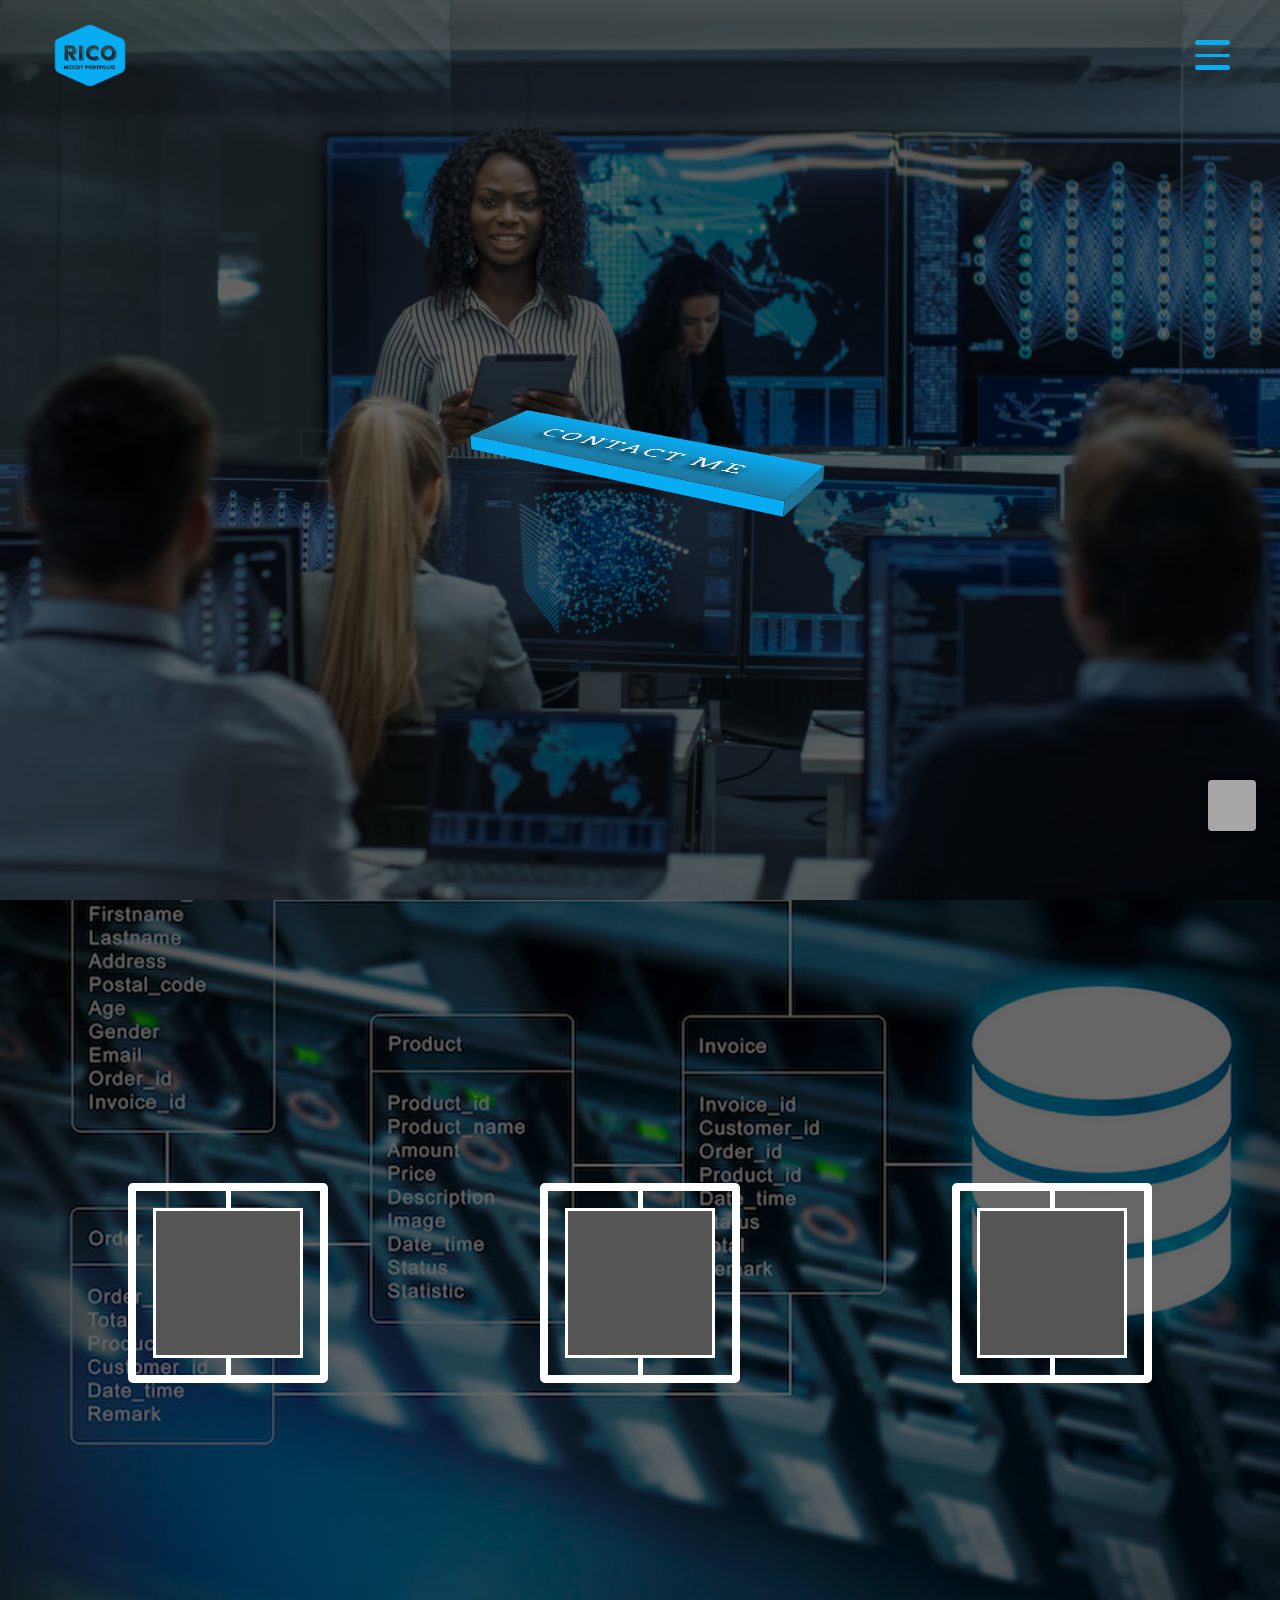
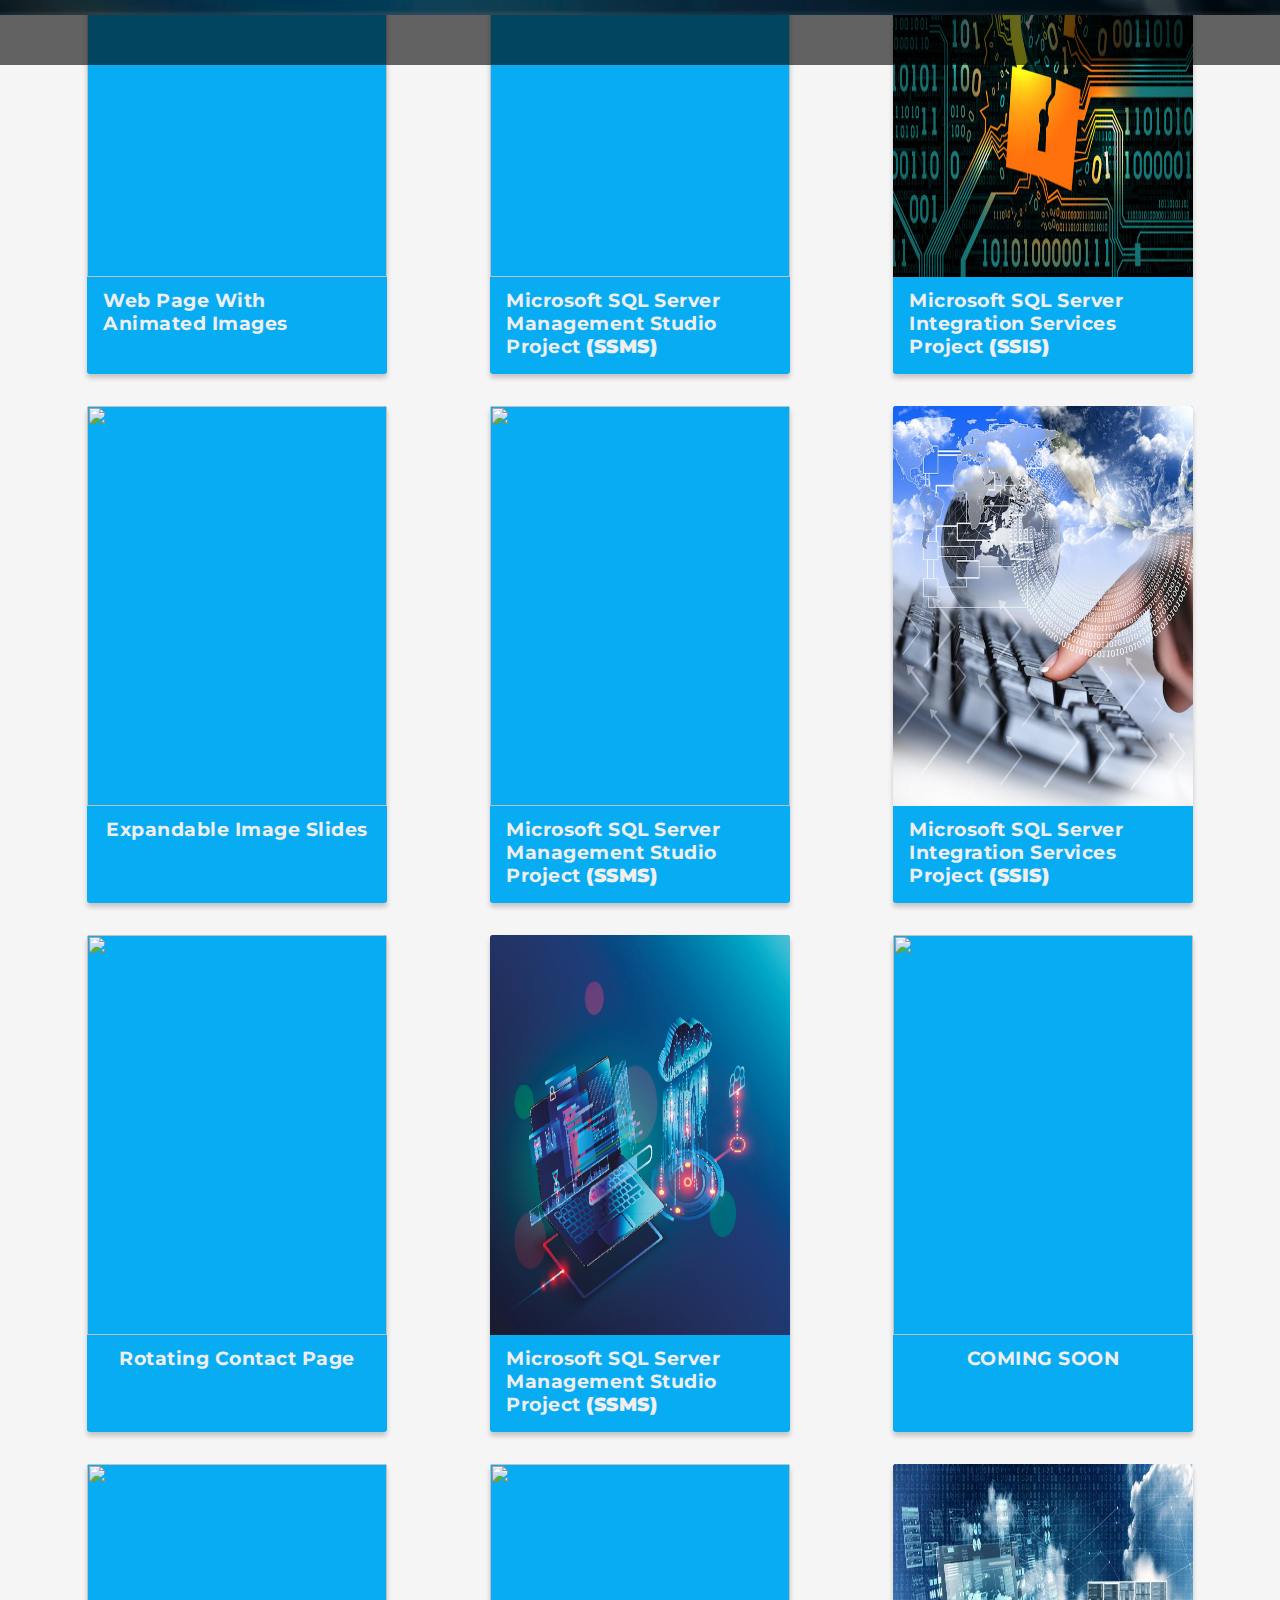
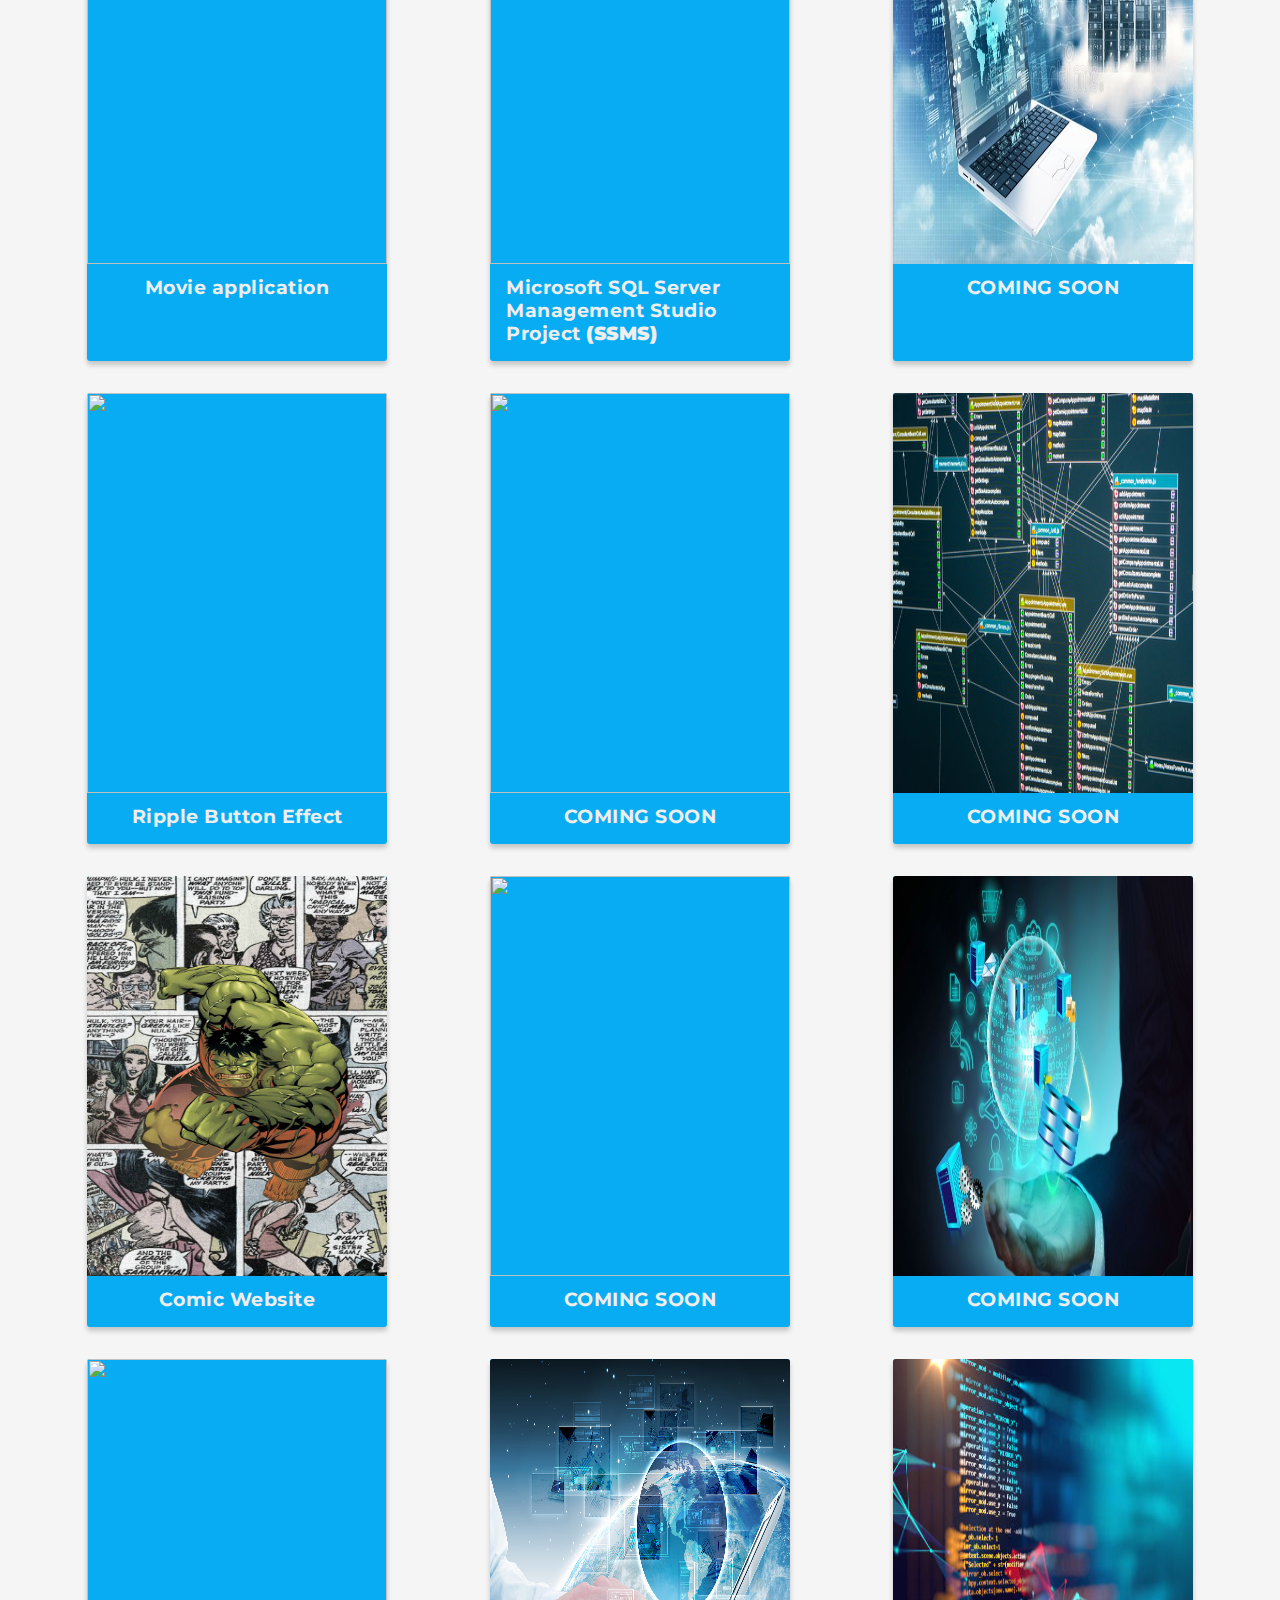
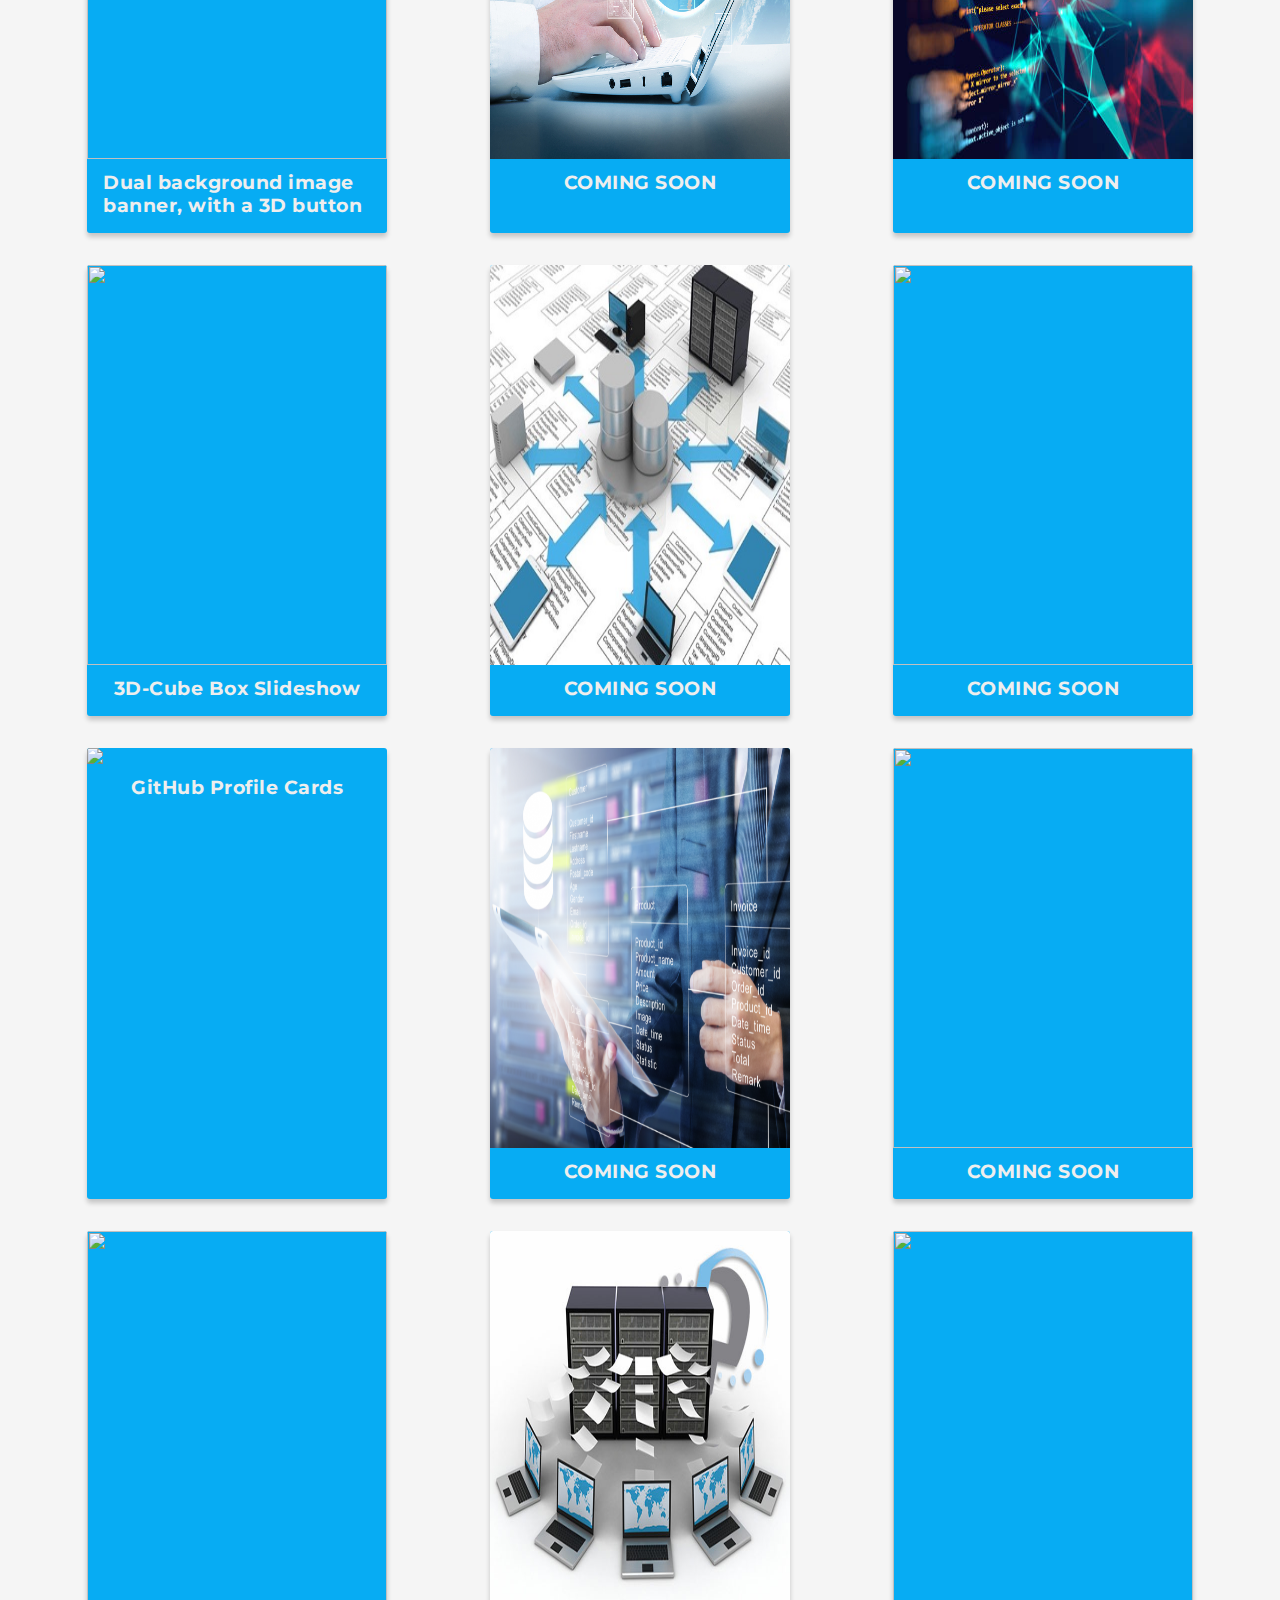
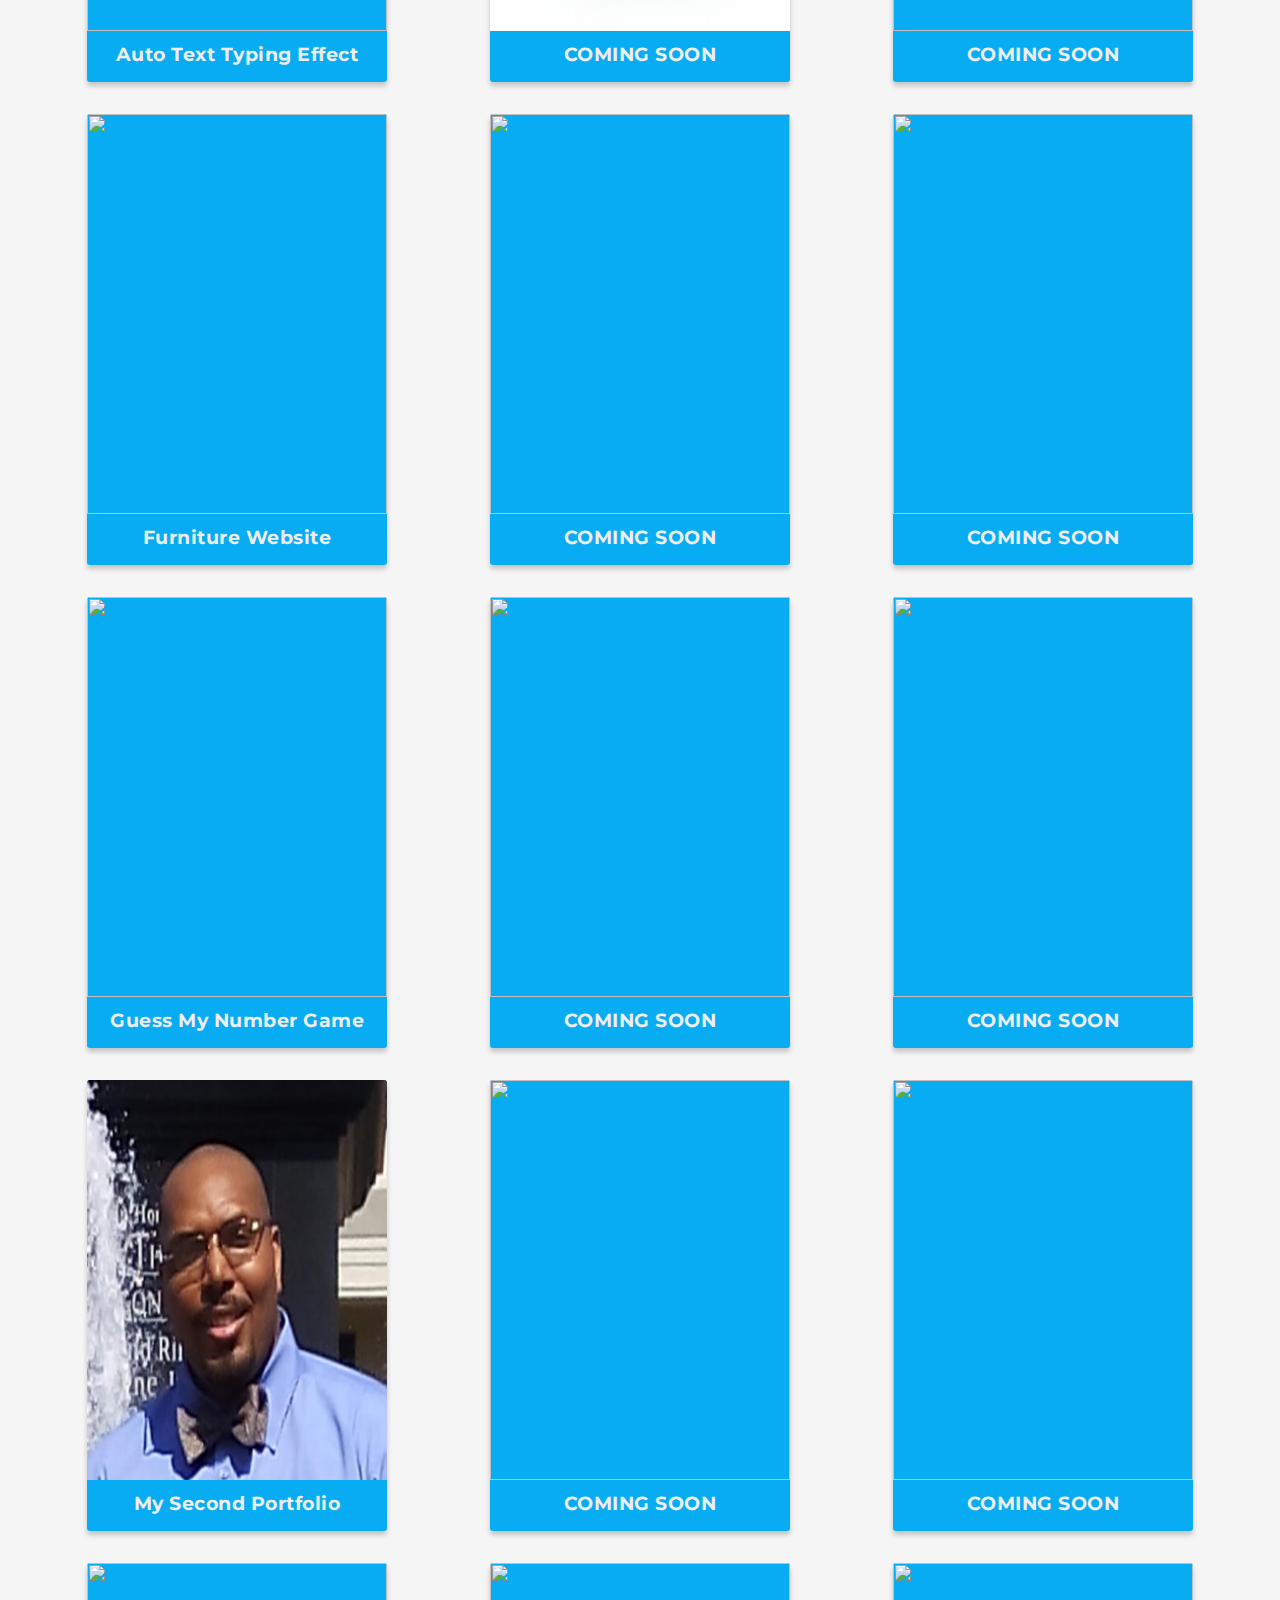
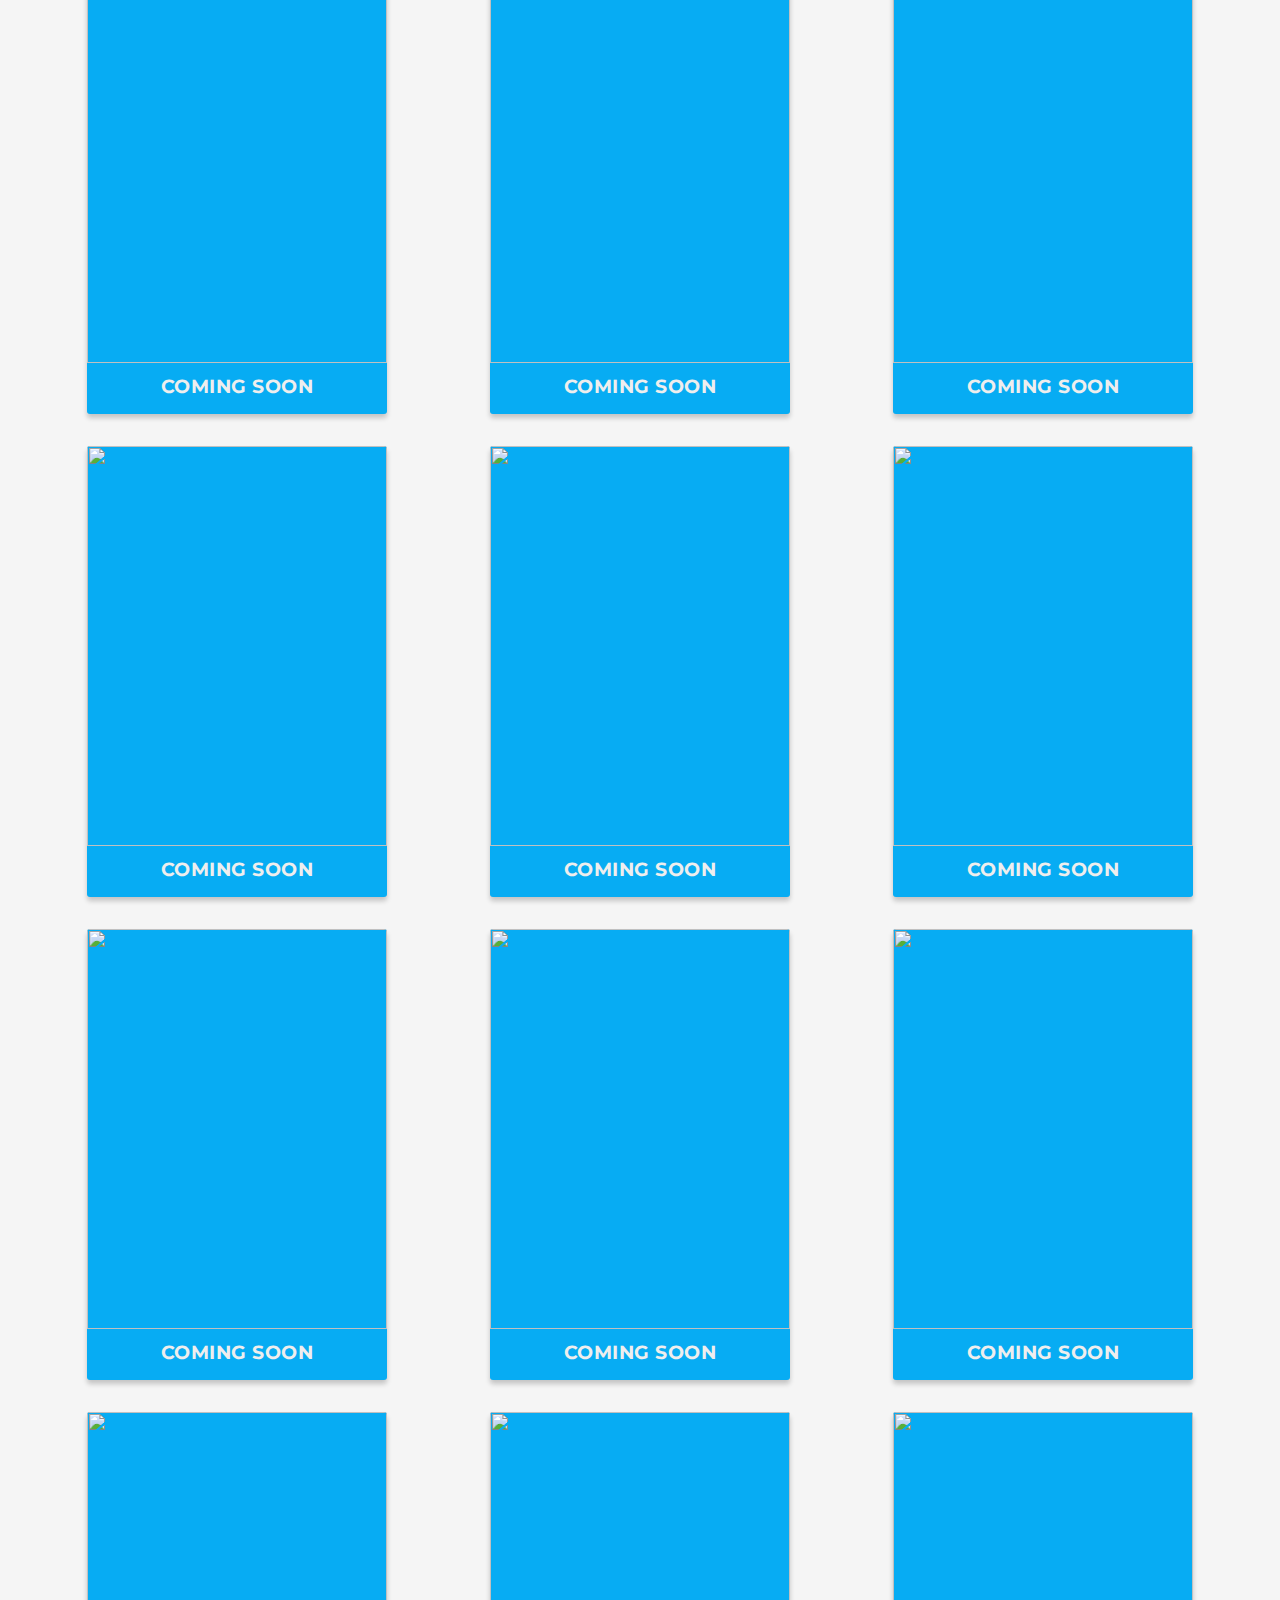
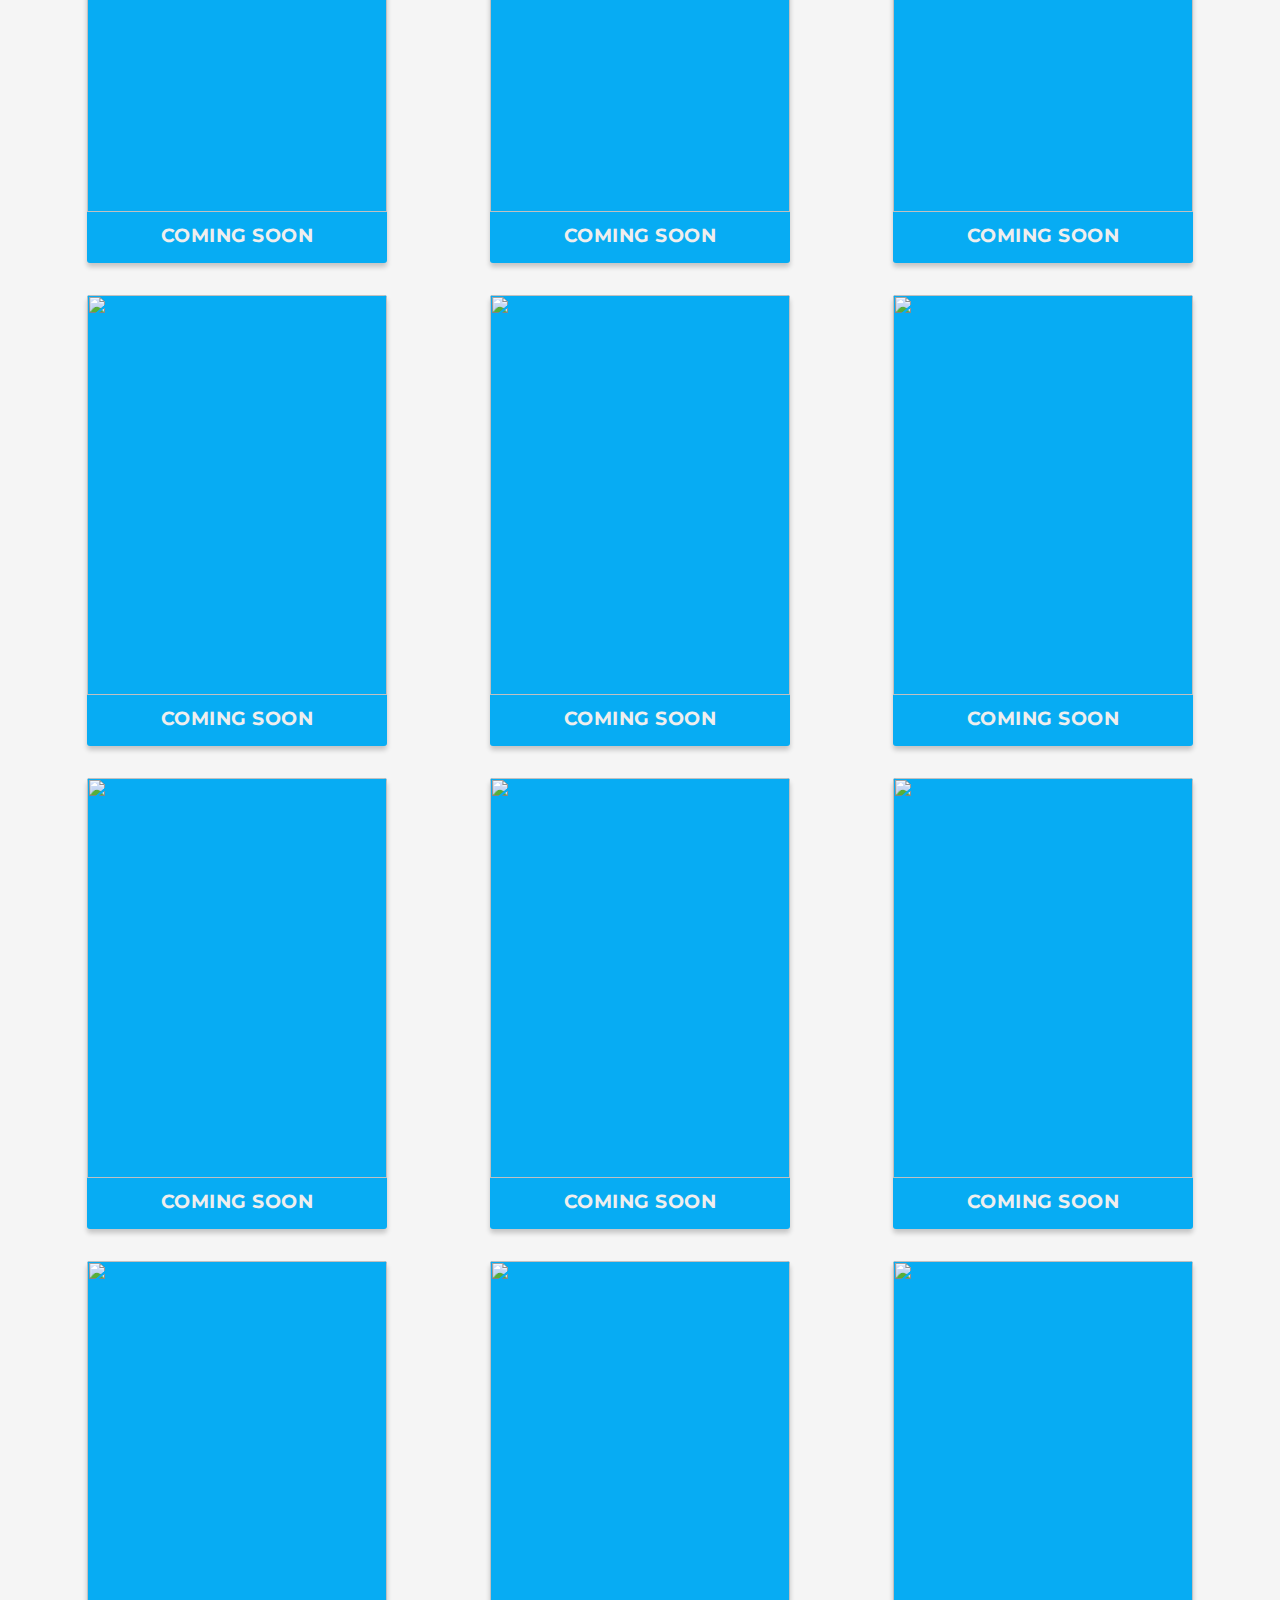
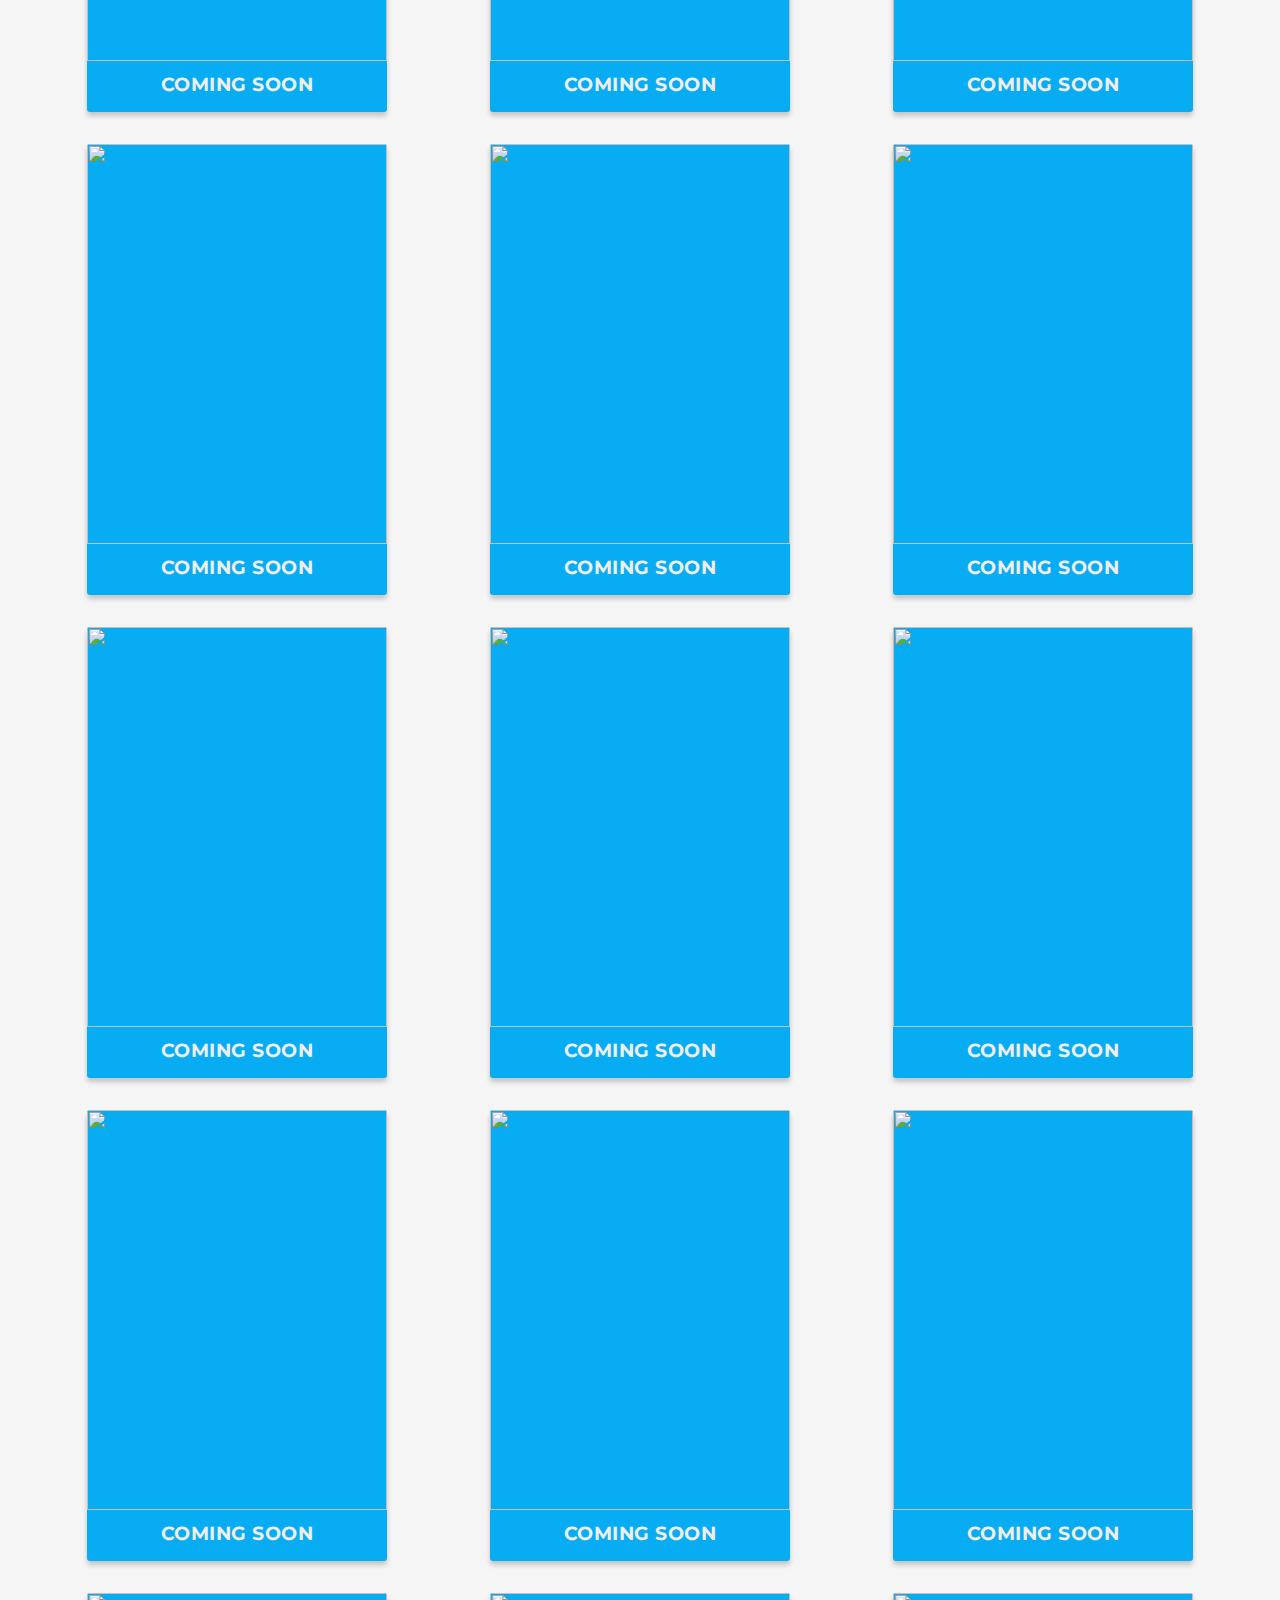
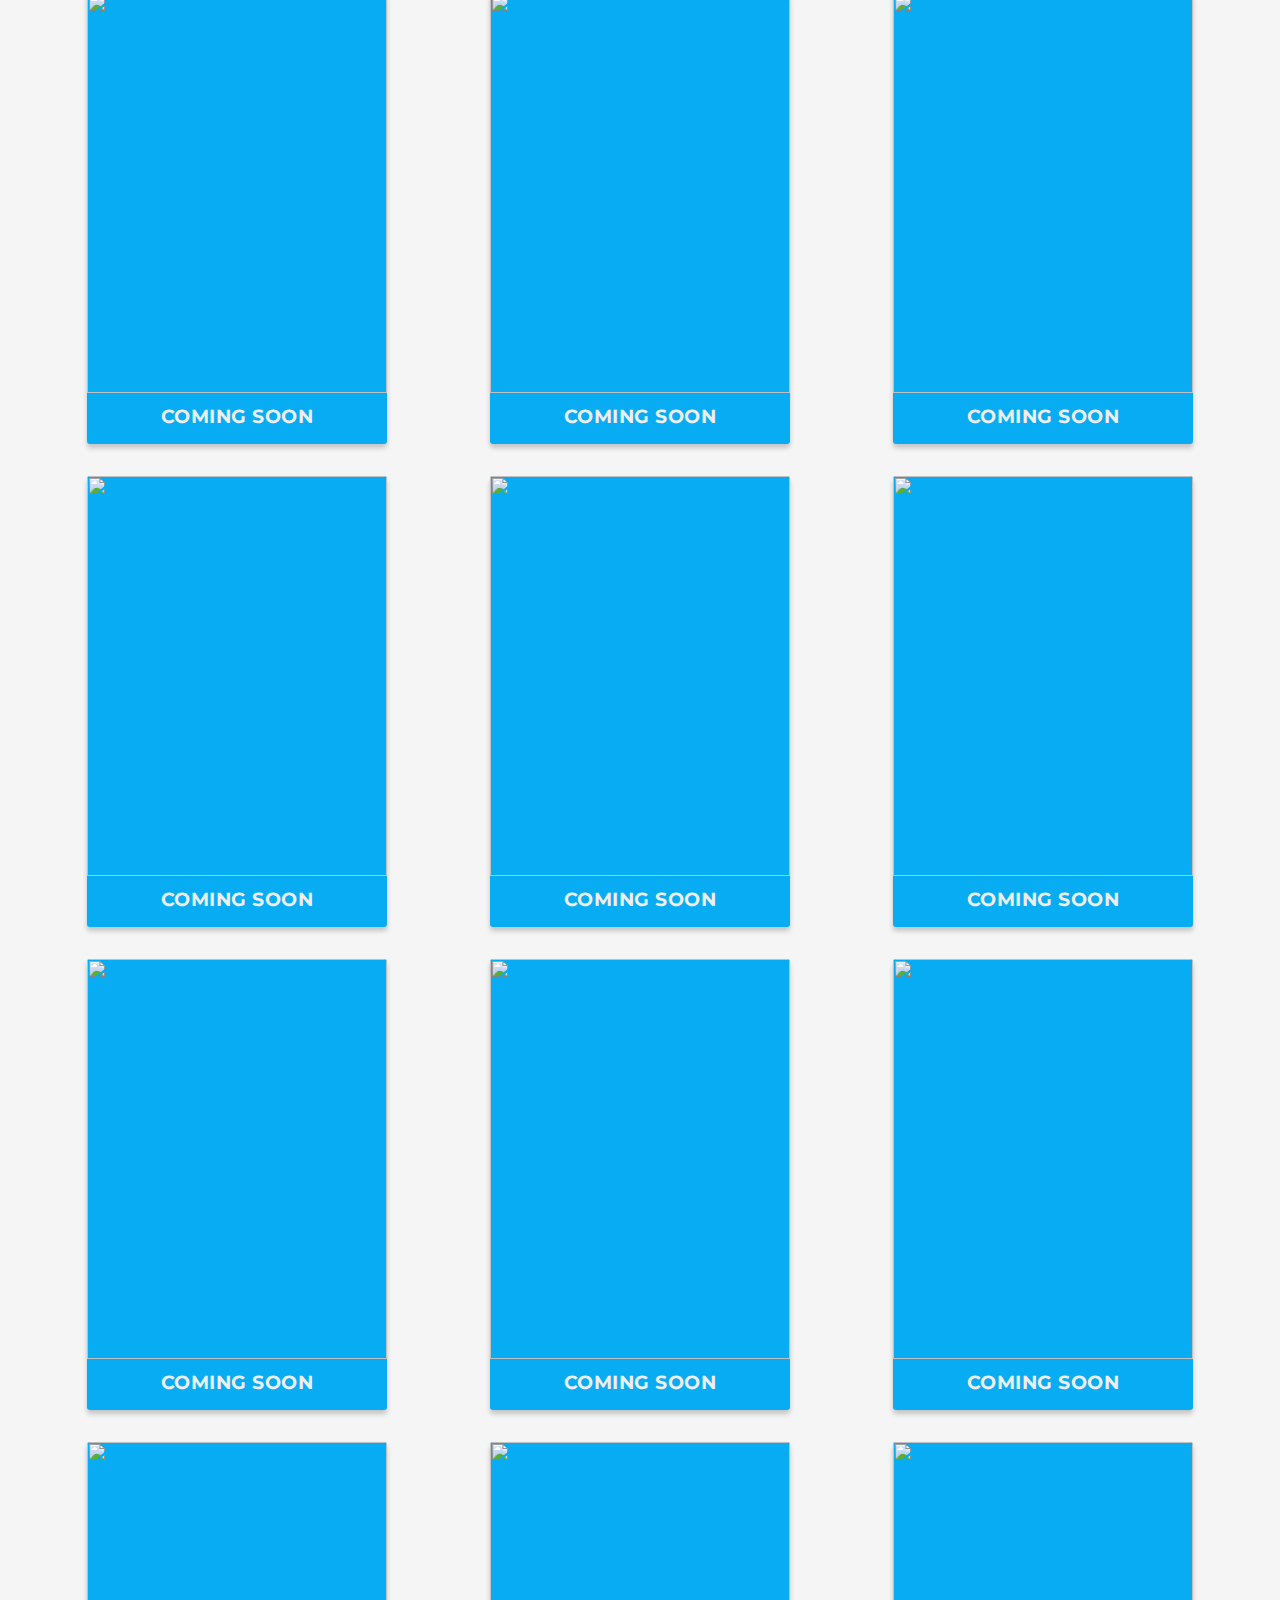
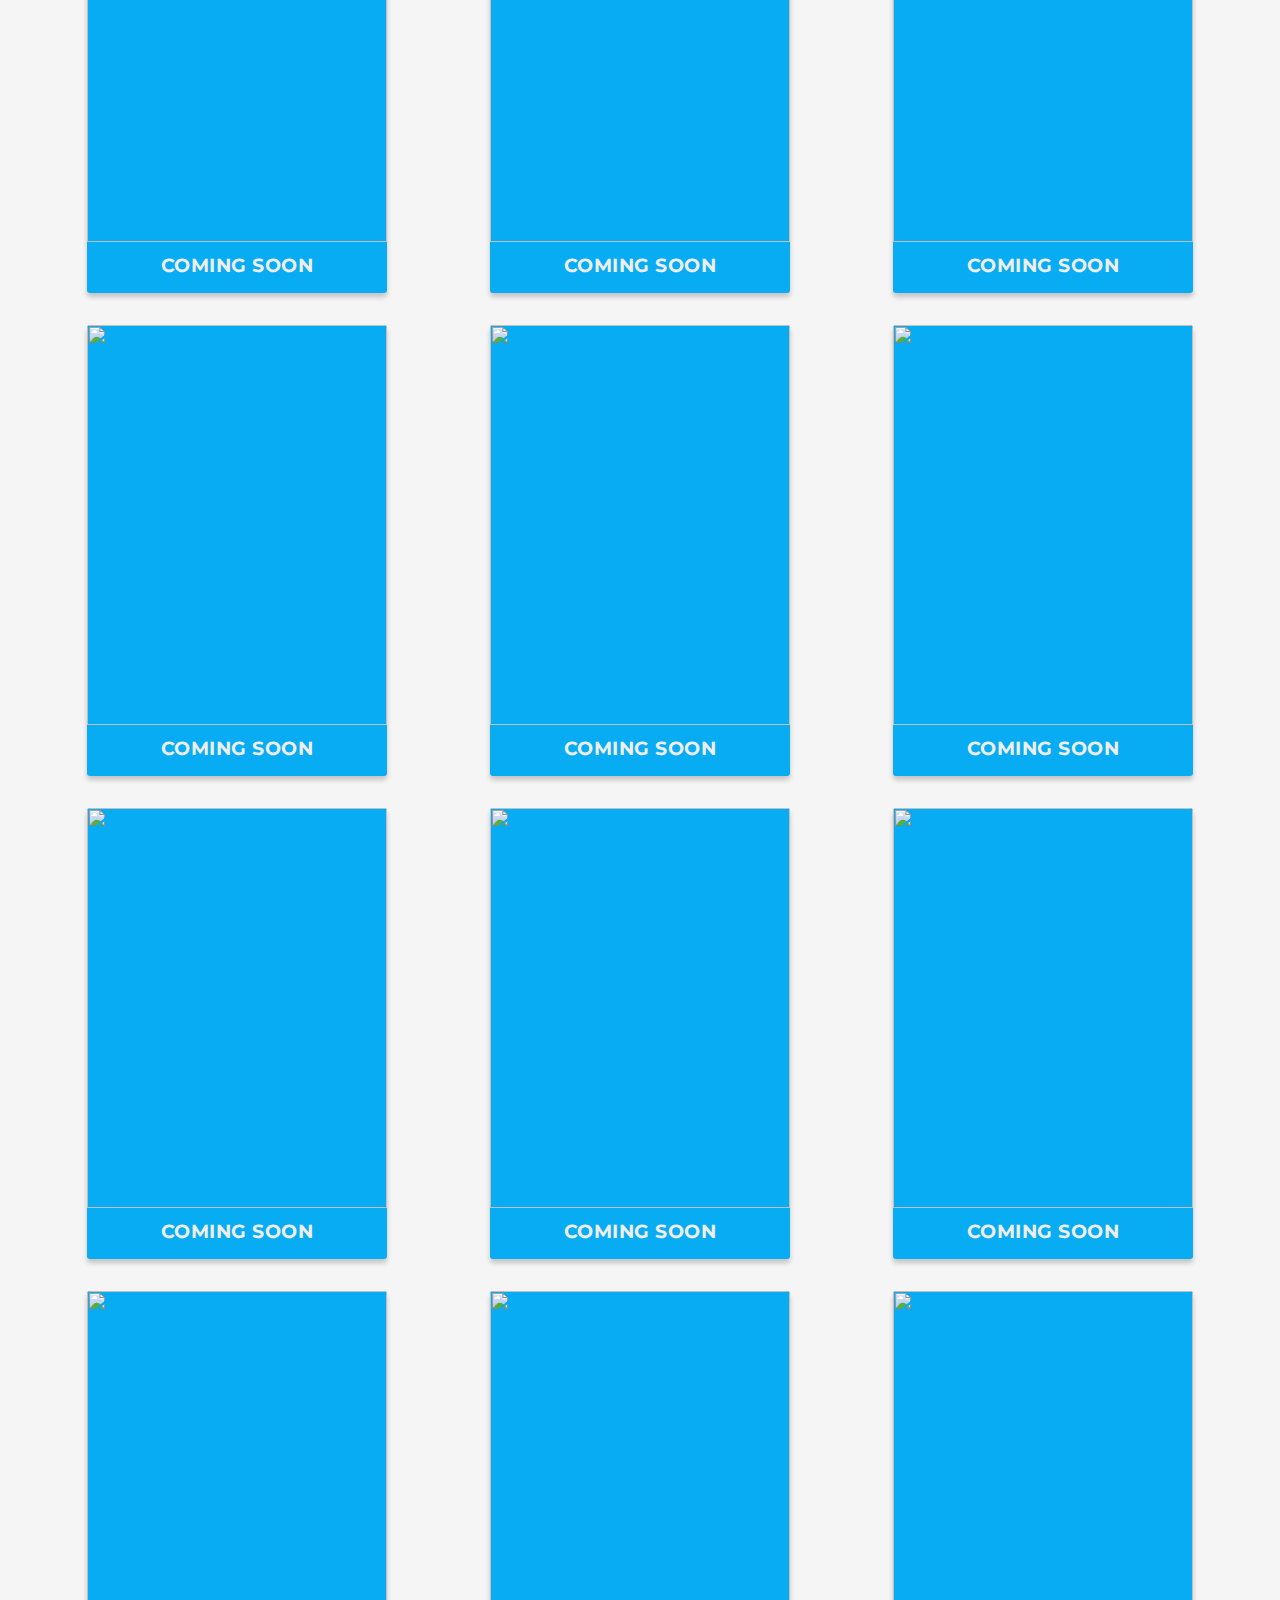
==== commit 510ad3b9: "Update projects.html" ====
--- a/Project Page/projects.html
+++ b/Project Page/projects.html
@@ -55,10 +55,10 @@
                         <a href="../index.html" class="nav-link" data-text="Home">Home</a>
                     </li>
                     <li>
-                        <a href="Project Page/projects.html" class="nav-link"  data-text="About Me">About Me</a>
+                        <a href="../index.html#section-heading" class="nav-link"  data-text="About ">About</a>
                     </li>
                     <li>
-                        <a href="#" class="nav-link" data-text="Achievements">Achievements</a>
+                        <a href="../index.html#contract" class="nav-link" data-text="Achievements">Achievements</a>
                     </li>
                     <li>
                         <a href="#" class="nav-link" data-text="Frontend">Frontend</a>
@@ -1071,17 +1071,16 @@
     <!-- Project (40) -->
     <main id="main">
       <div class="project">
-        <img src="https://encrypted-tbn0.gstatic.com/images?q=tbn:ANd9GcTXdoJyFW3f2sD55Ni5rR1ByiokJb_xVBS8qA&usqp=CAU.jpeg" alt="" width="200" height="400">
-        <div class="center">
-          <h3>COMING SOON</h3>
-        </div>
-        <div class="overview">
-          <h3><b>Overview</b></h3>
-          <br>
-          <!-- <em>
-            <p>Web-page with animated images, that was build using <b>HTML5</b> & <b>CSS3</b>.</p>
-          </em> -->
-          <!-- <form action="https://rmccoy2k.github.io/startup-of-the-year-/"> -->
+        <img src="images/rico-2.PNG" alt="" width="200" height="400">
+        <div class="center">
+          <h3>My Second Portfolio </h3>
+        </div>
+        <div class="overview">
+          <h3><b>Overview</b></h3>
+          <br>
+          This project is my 2nd portfolio, that would display up to date information about me; as well as, my achievements and projects. This project was built using <b>HTML5</b>, <b>CSS3</b> & <b>JavaScript</b>.</p>
+          </em>
+          <form action="https://rmccoy2k.github.io/portfolio-2/">
             <div class="center">
               <button>Live Demo</button>
             </div>
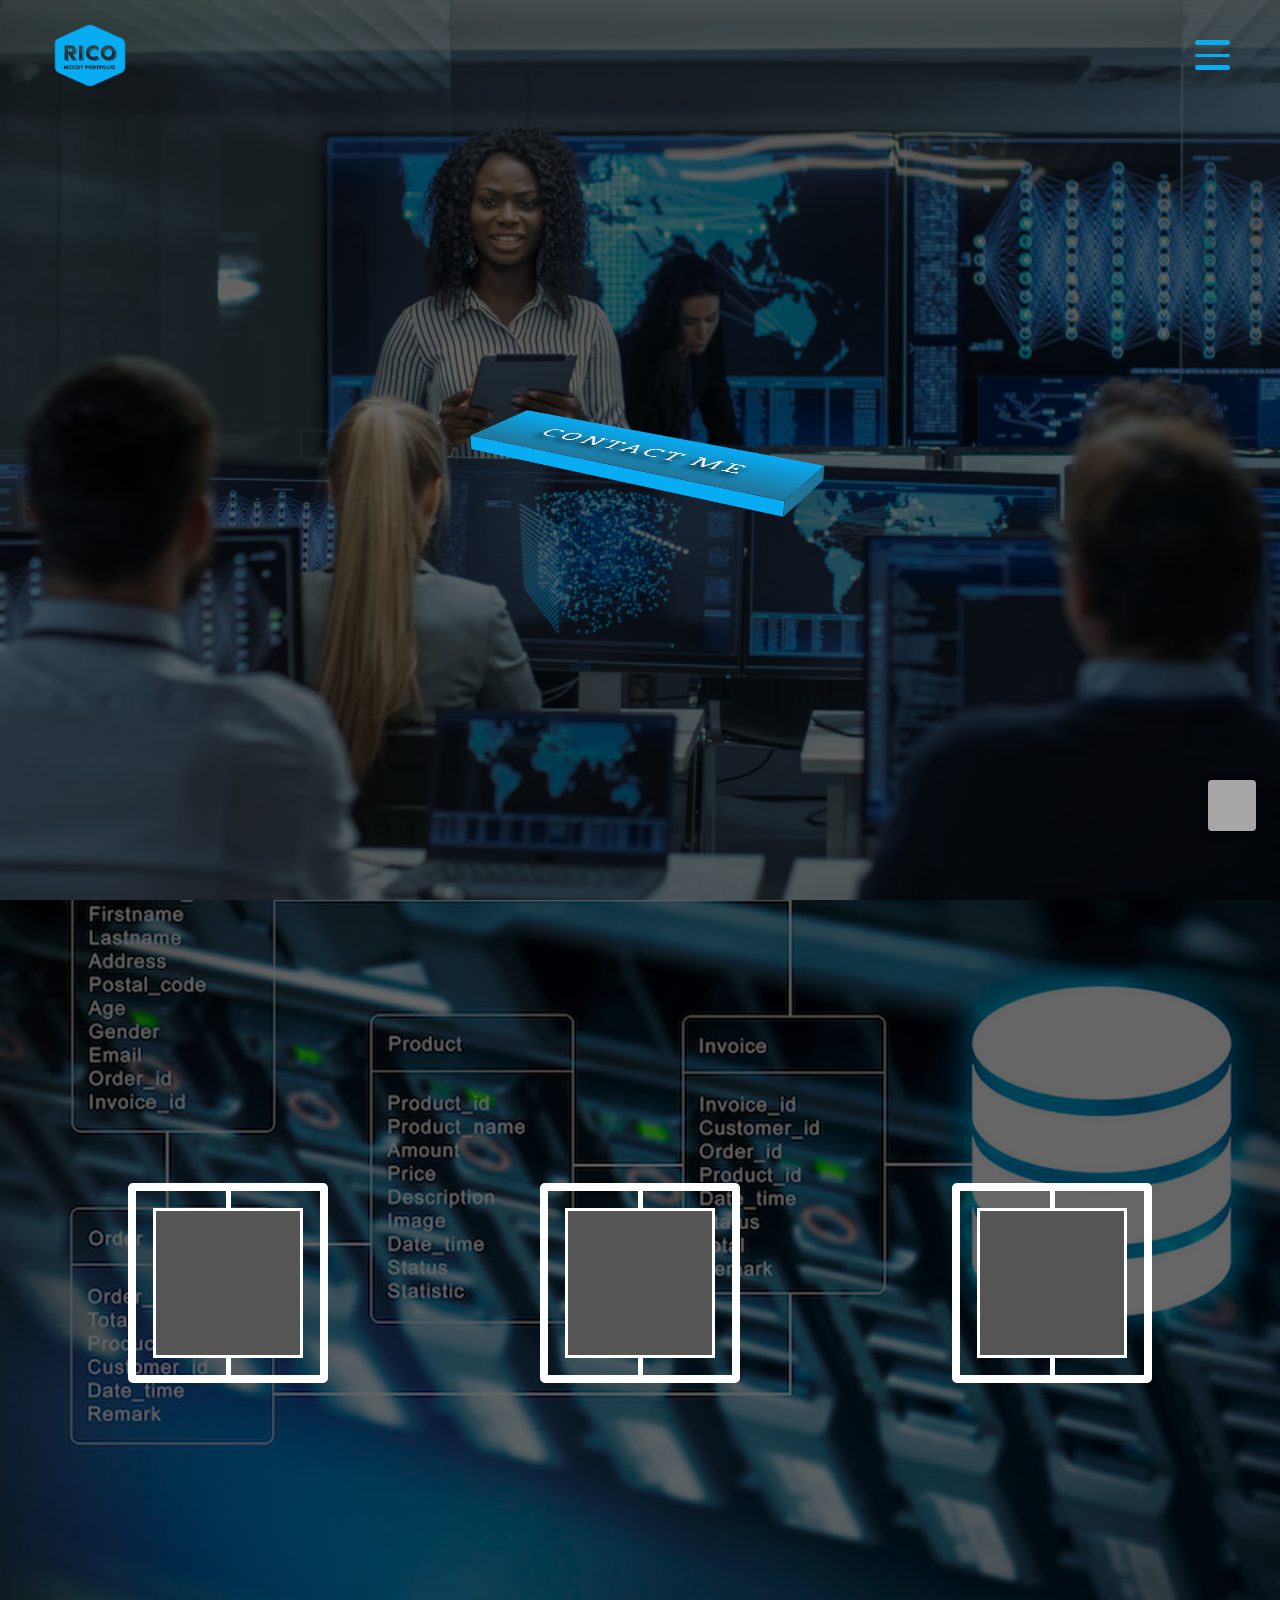
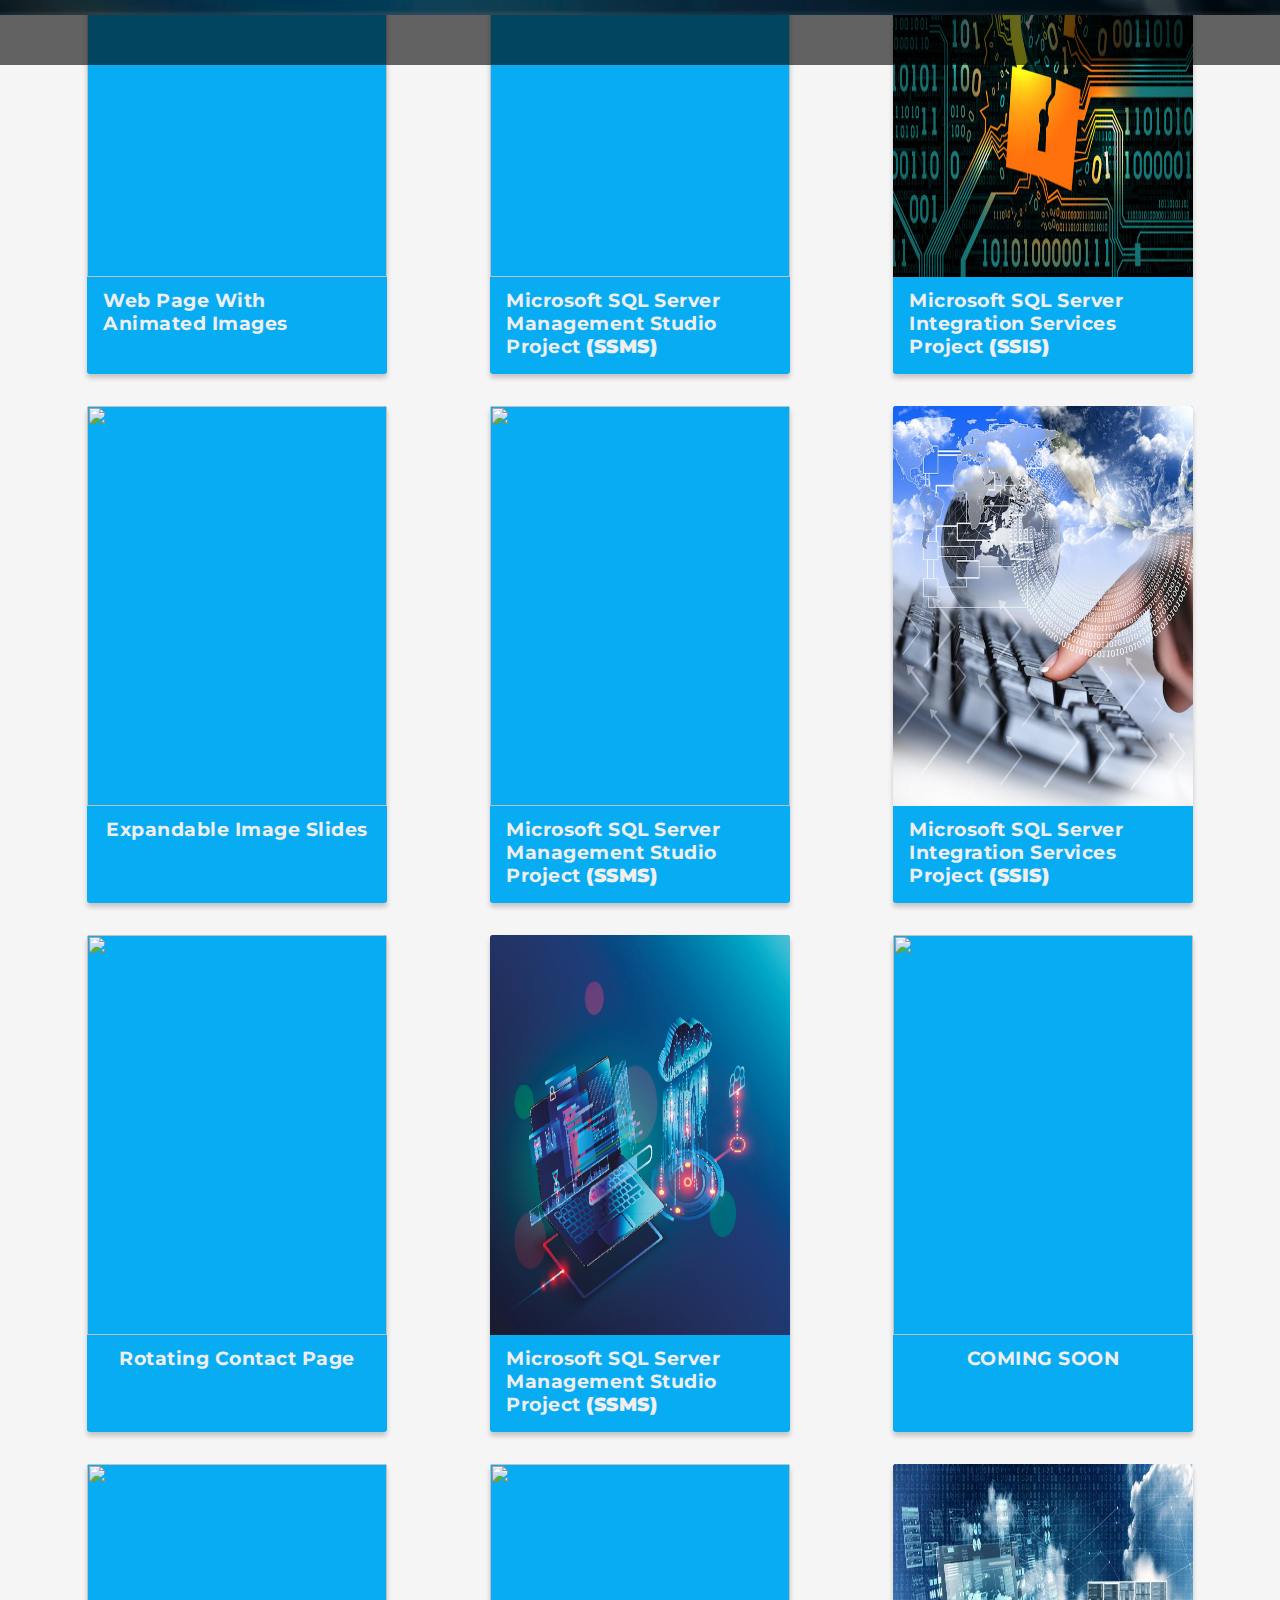
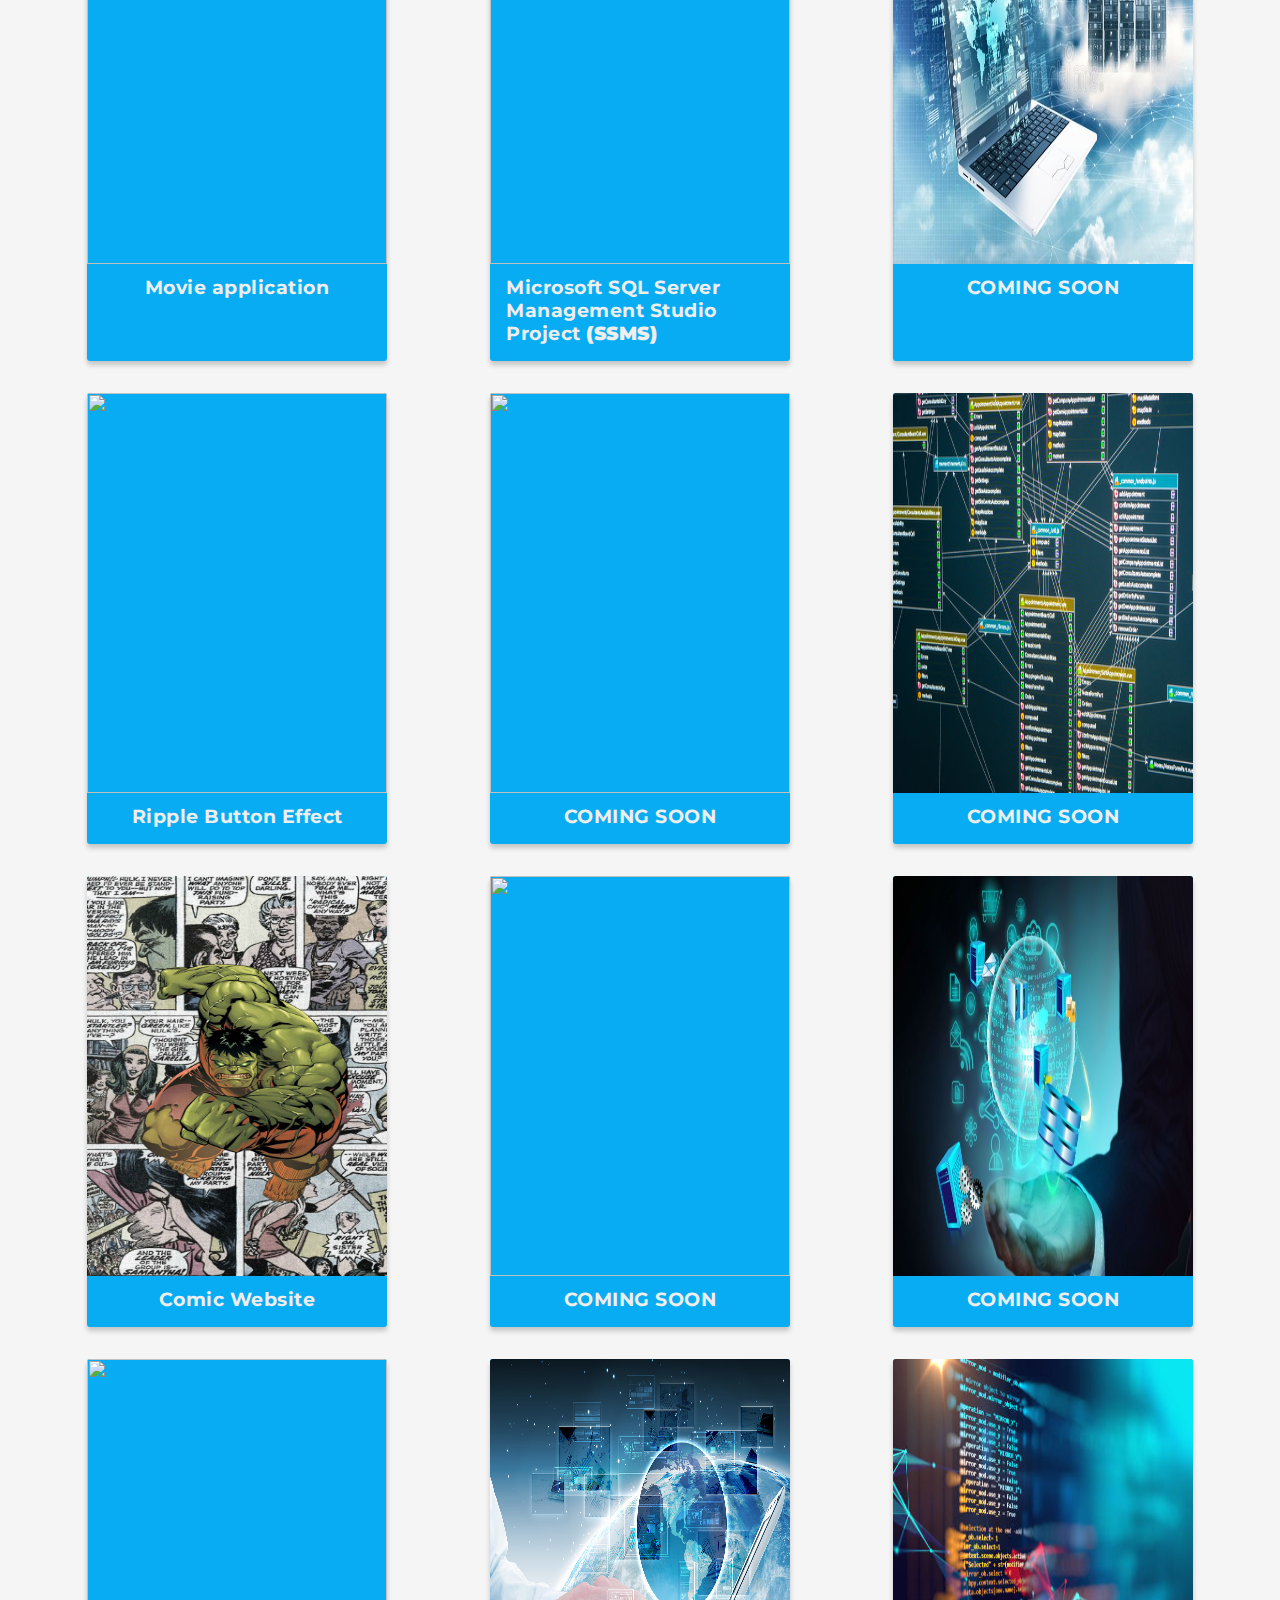
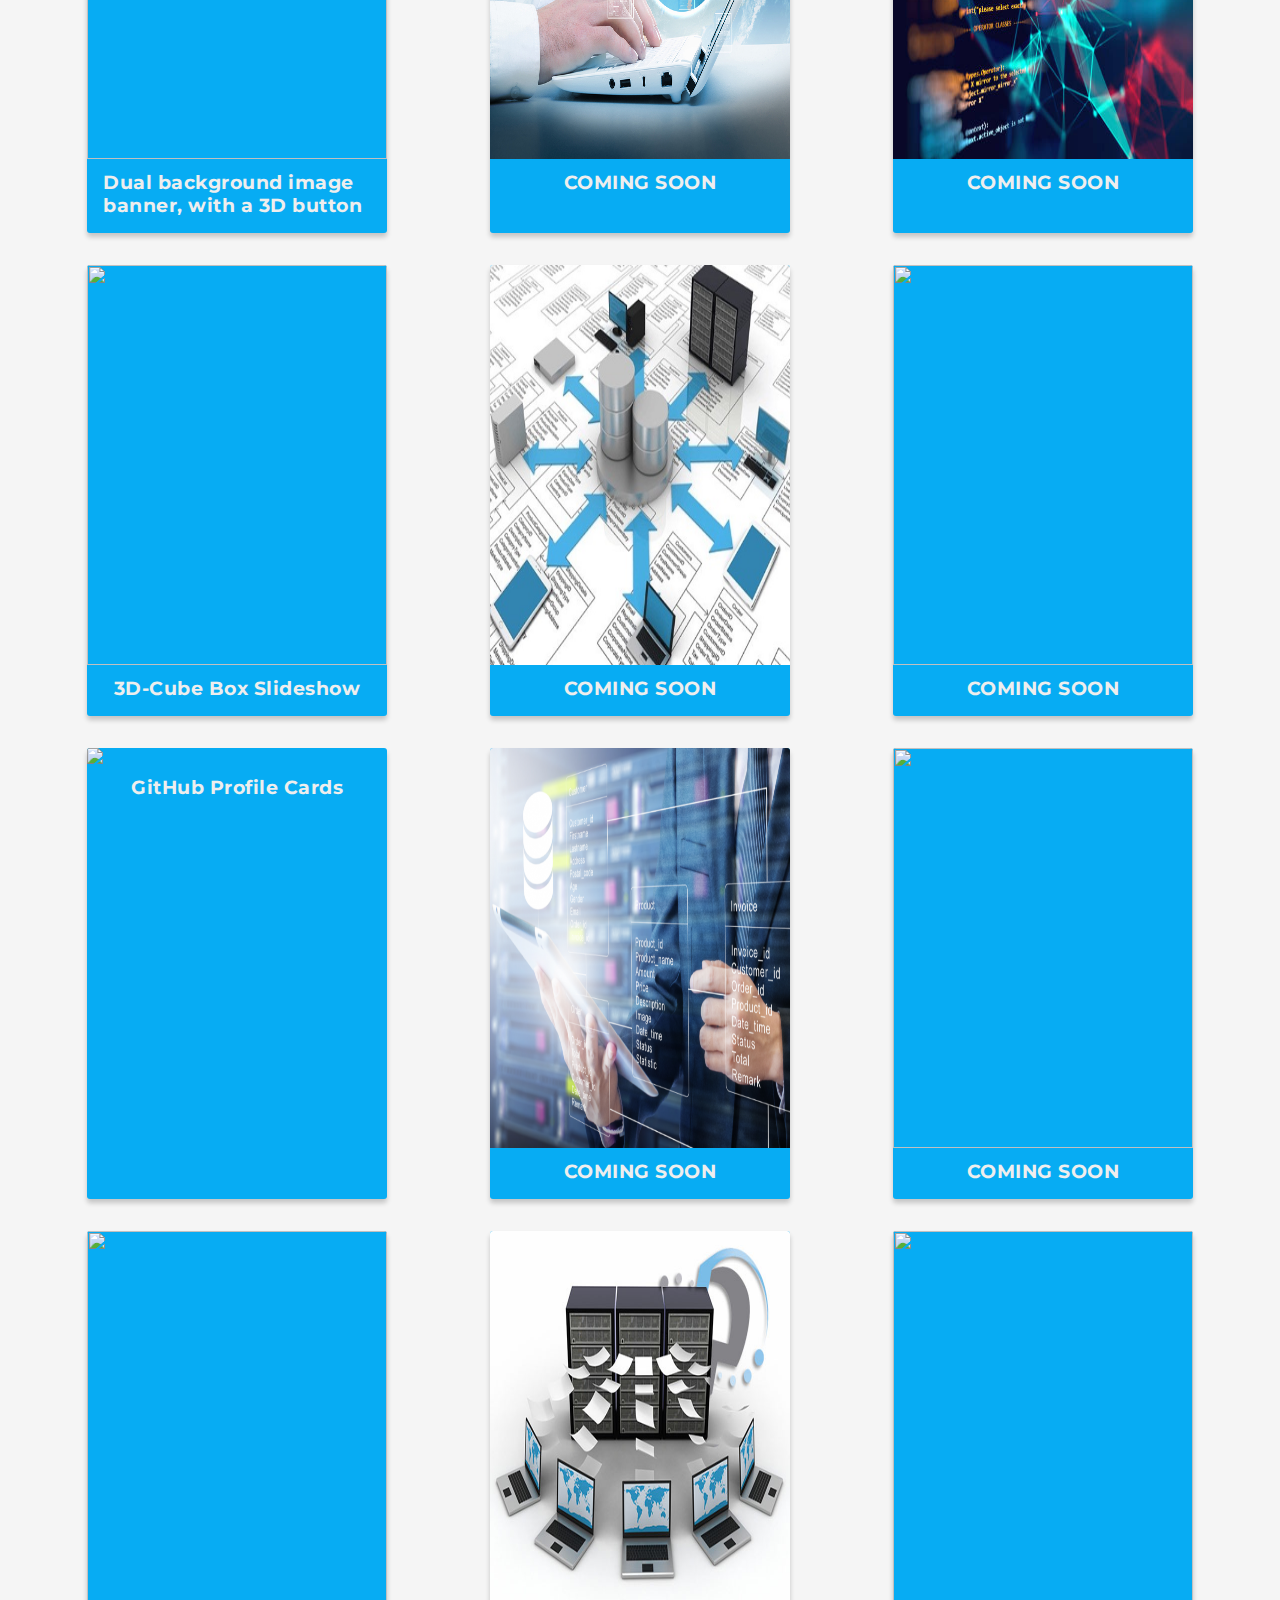
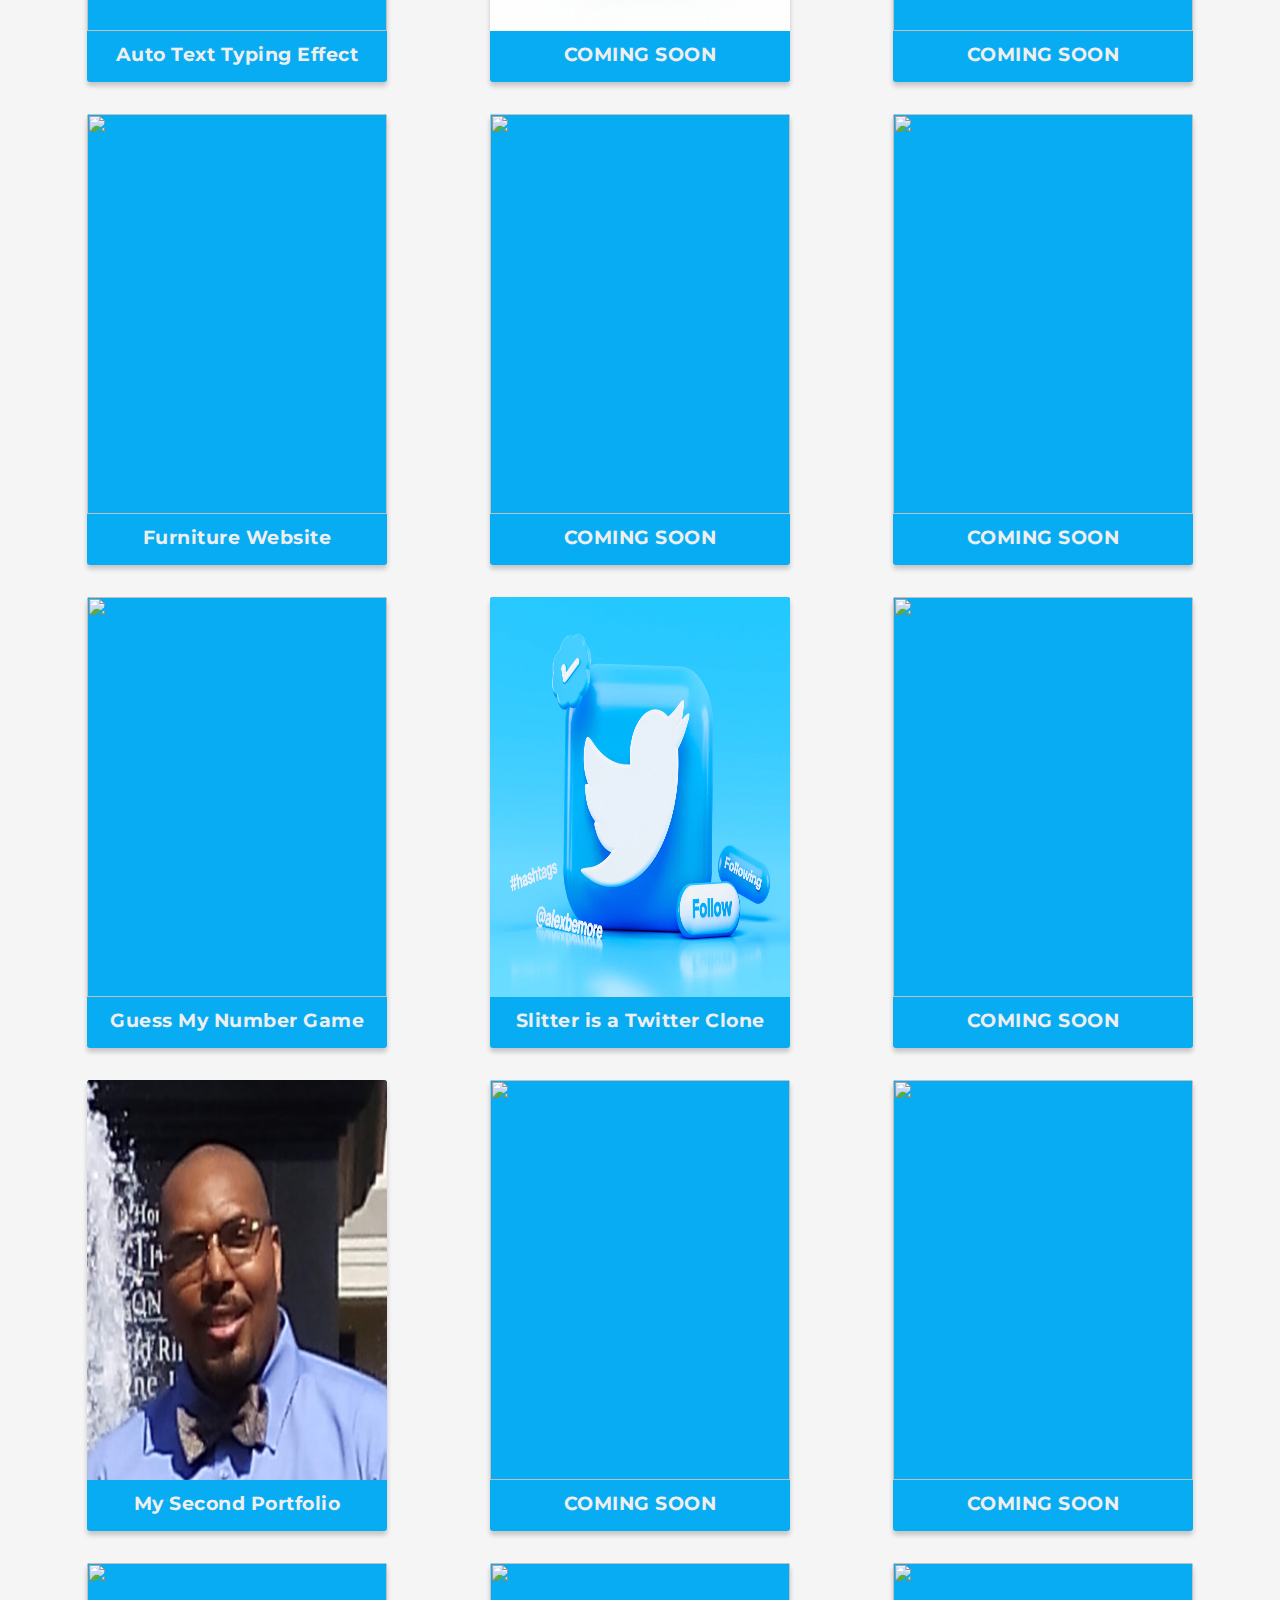
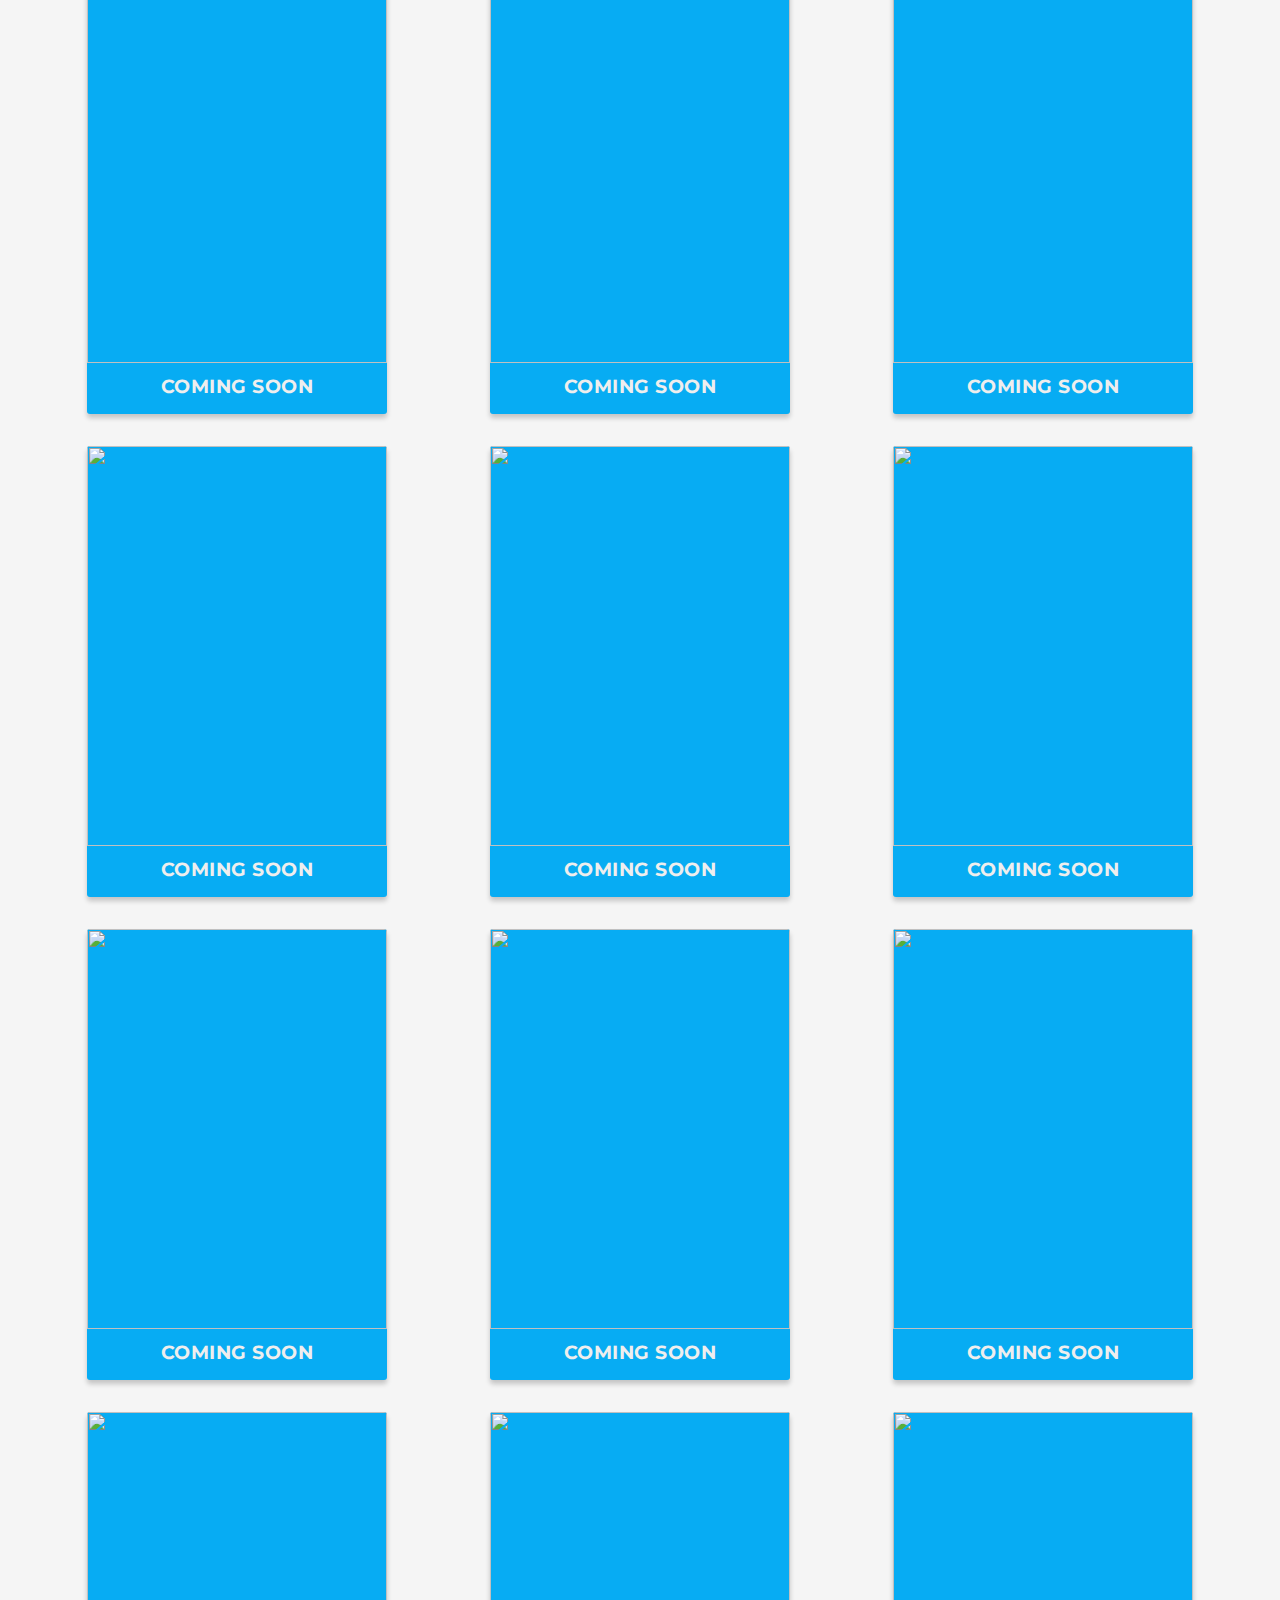
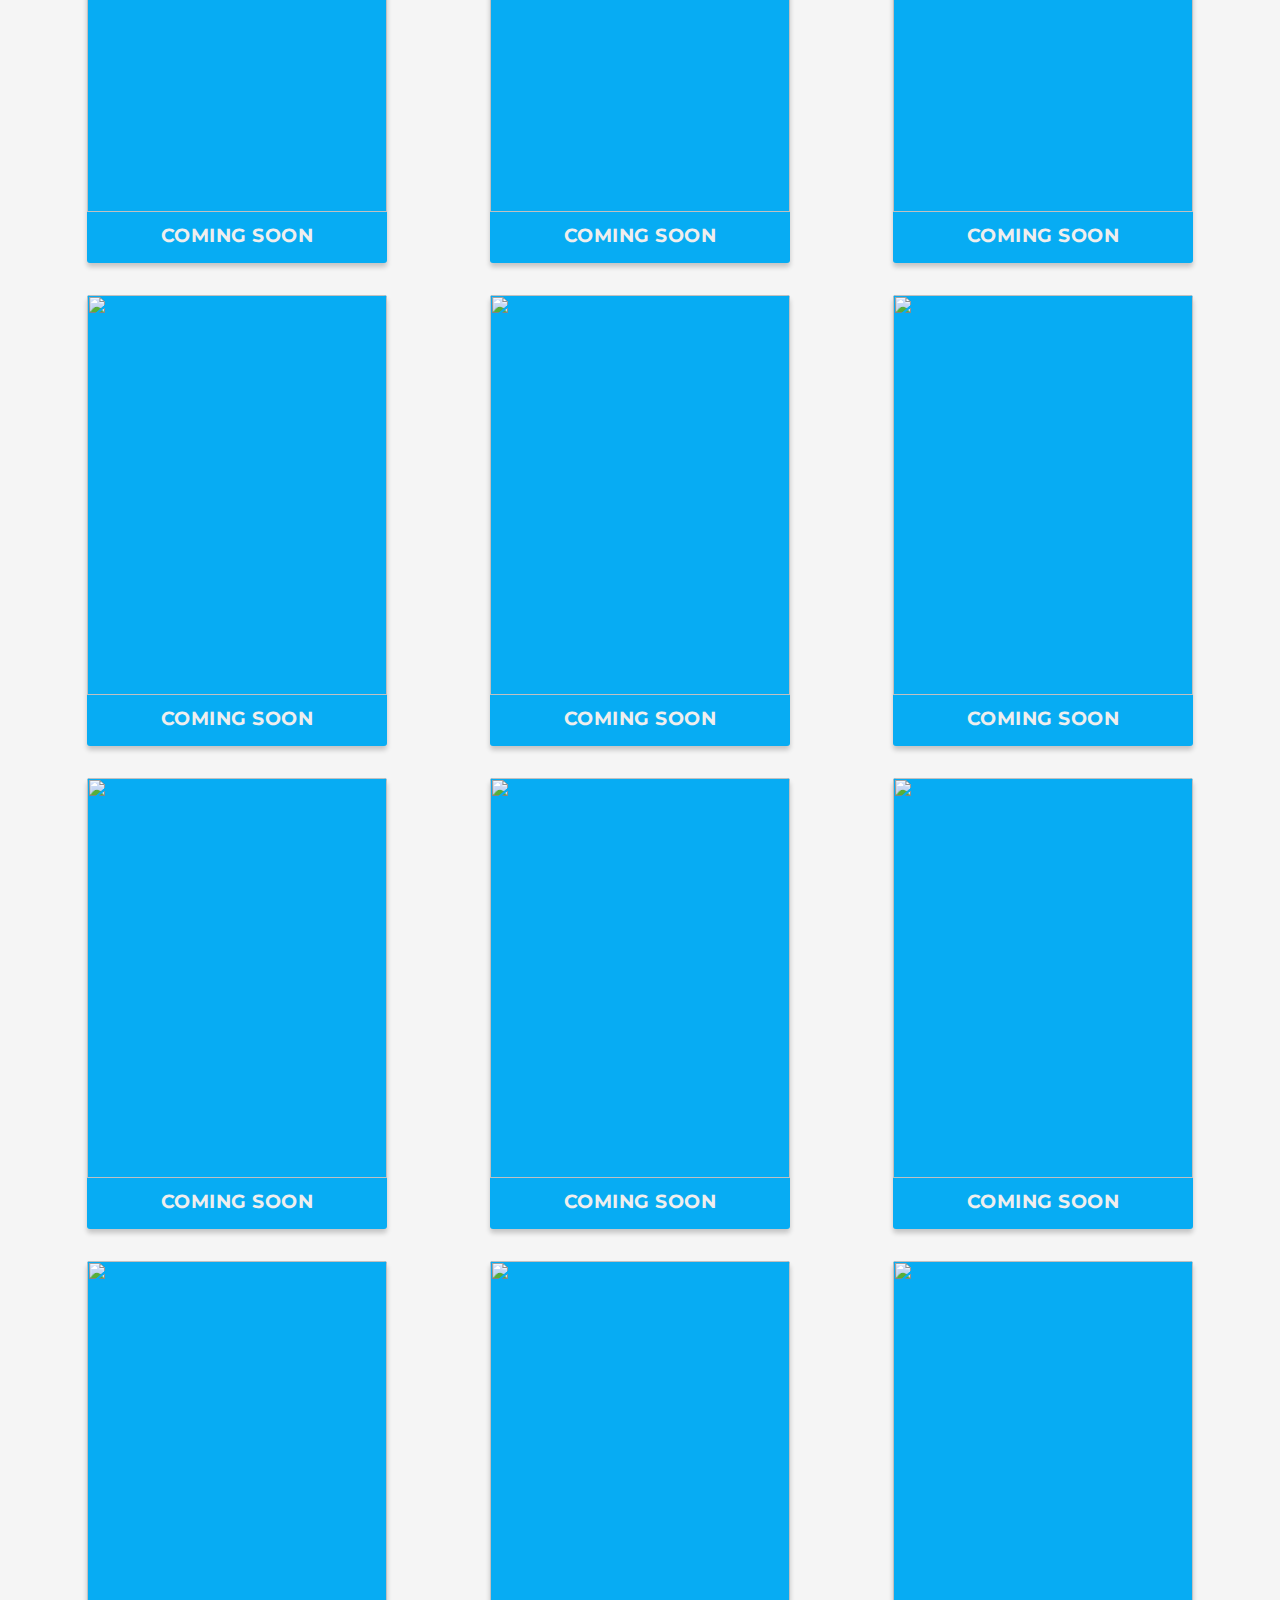
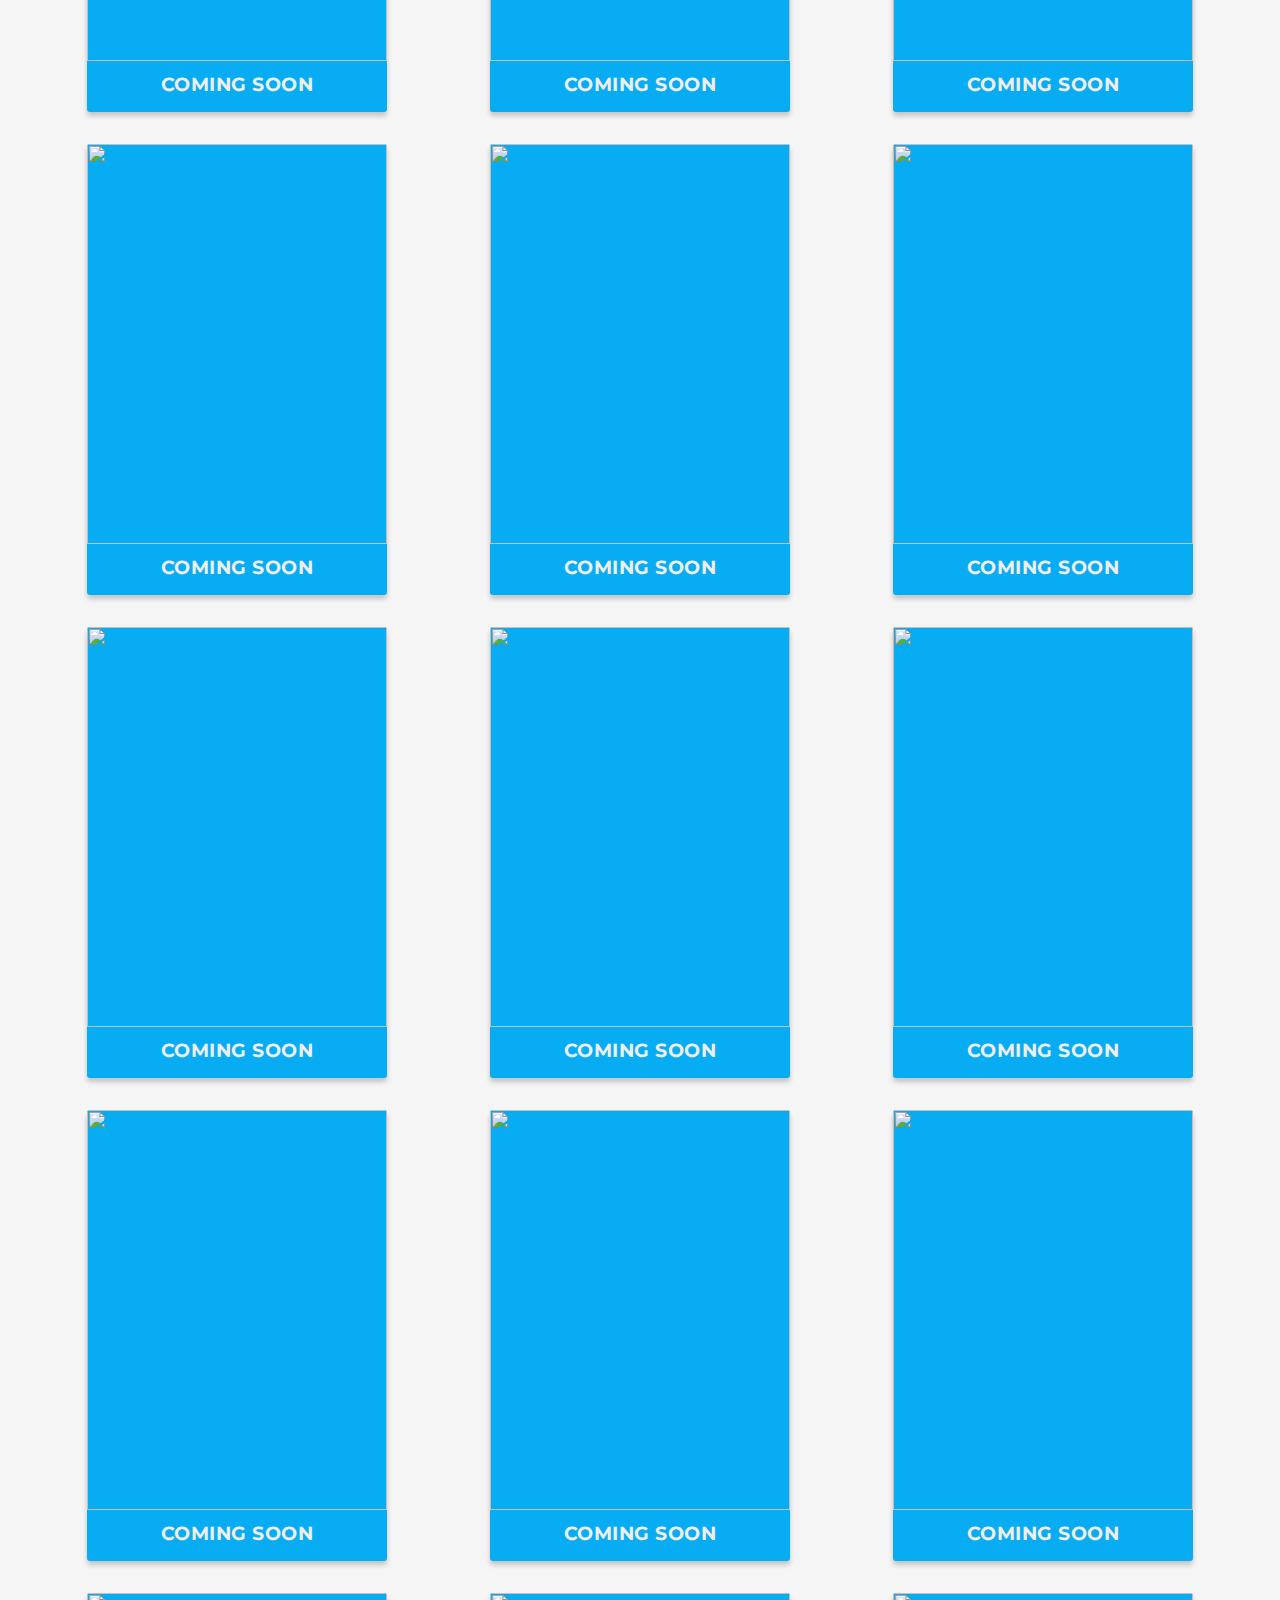
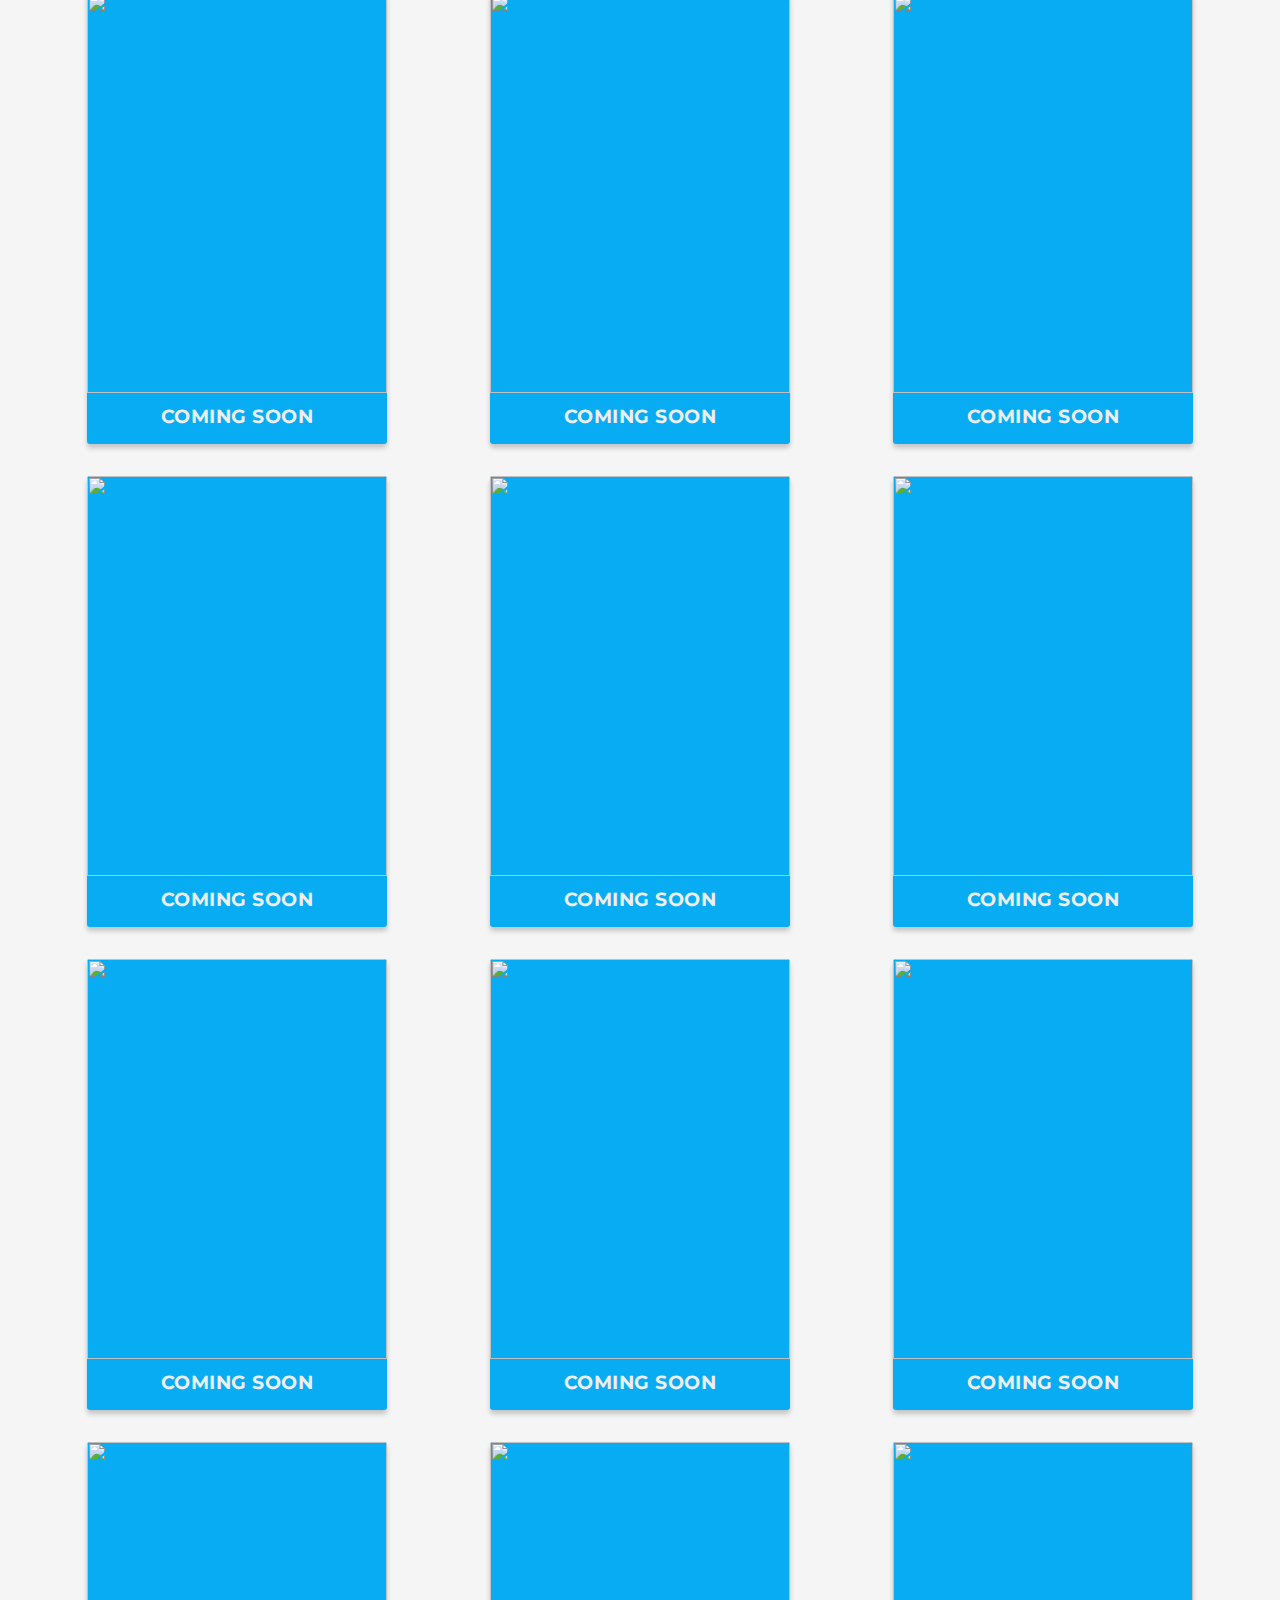
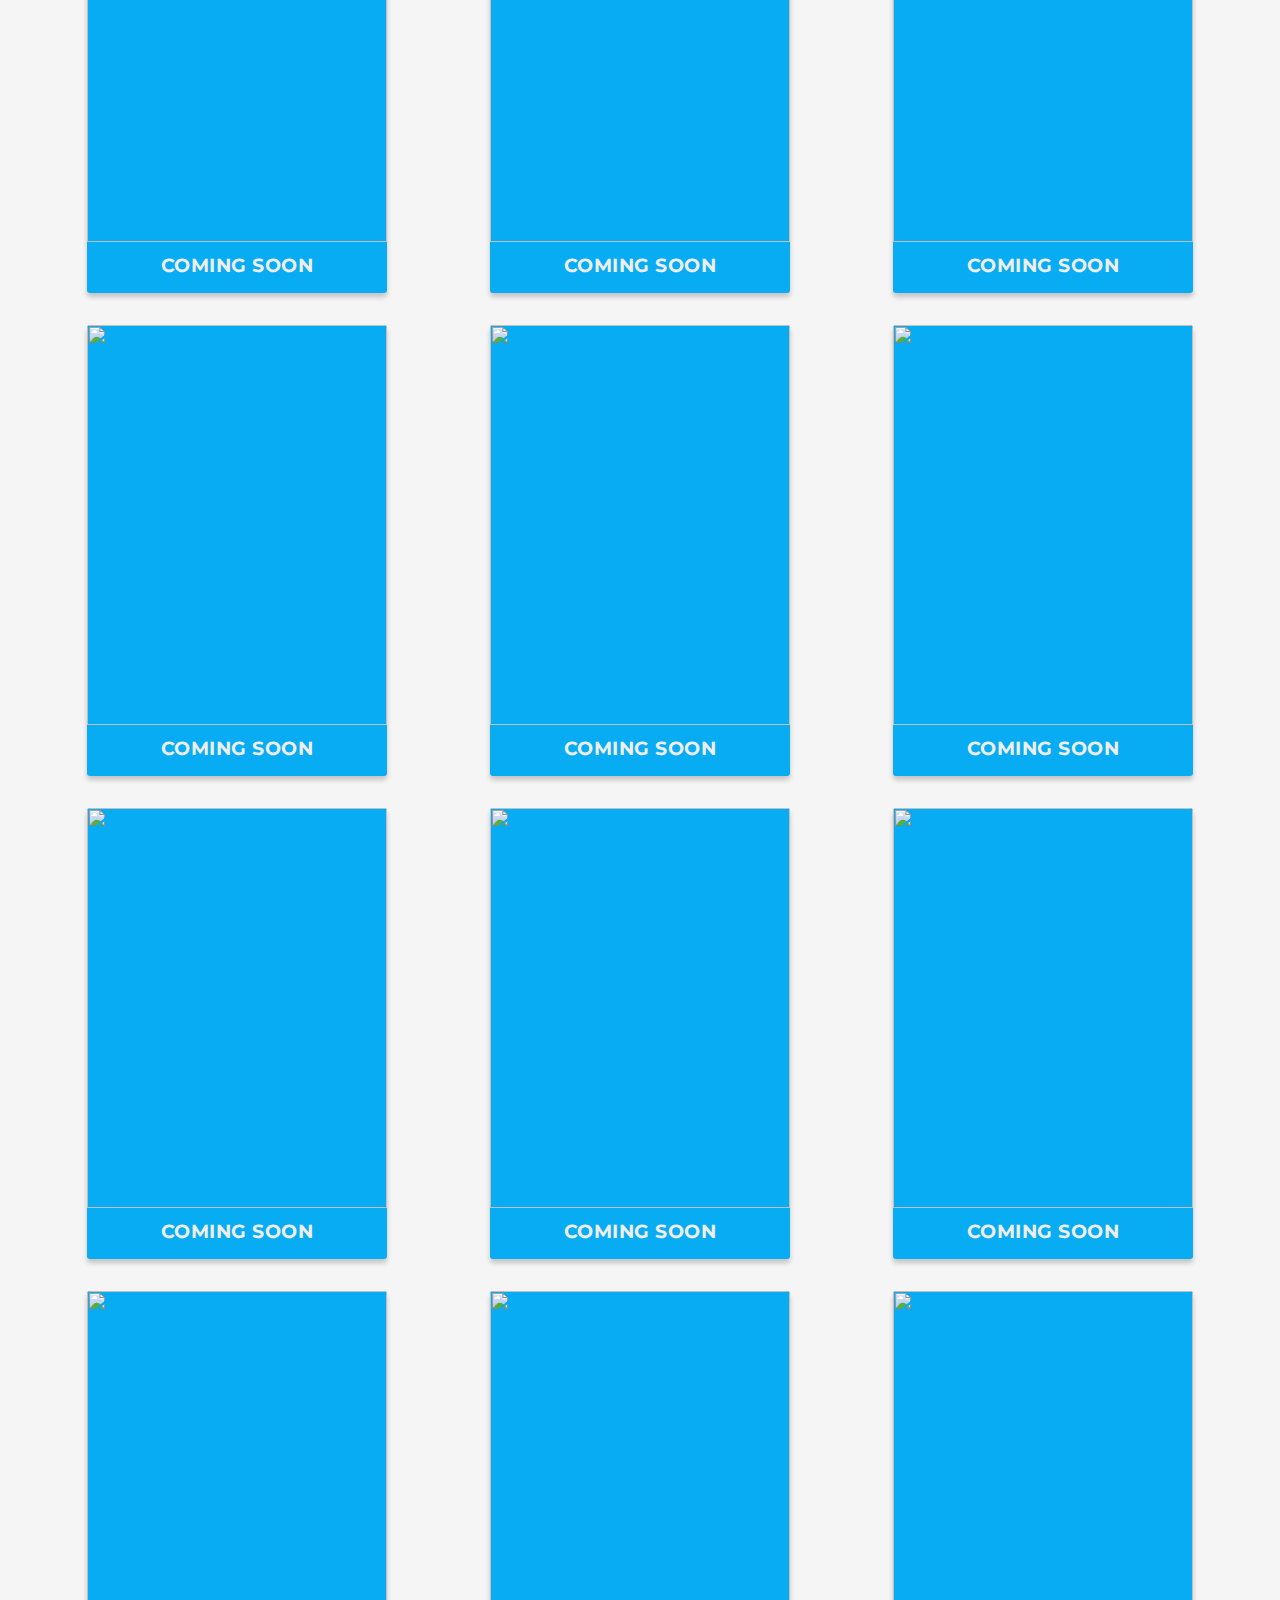
==== commit 61c7ffc5: "Update projects.html" ====
--- a/Project Page/projects.html
+++ b/Project Page/projects.html
@@ -1027,9 +1027,9 @@
       <!-- Project (38) -->
       <main id="main">
         <div class="project">
-          <img src="https://encrypted-tbn0.gstatic.com/images?q=tbn:ANd9GcTXdoJyFW3f2sD55Ni5rR1ByiokJb_xVBS8qA&usqp=CAU.jpeg" alt="" width="200" height="400">
+          <img src="../images/twitter-clone.webp" alt="" width="200" height="400">
           <div class="center">
-            <h3>COMING SOON</h3>
+            <h3>Slitter is a Twitter Clone</h3>
           </div>
           <div class="overview">
             <h3><b>Overview</b></h3>
@@ -1037,7 +1037,7 @@
             <!-- <em>
               <p>This movie application would allow you to search any movie by using "keywords"; as well as, provides an overview about the movie when hovering over the image. This project was build using <b>HTML5</b>, <b>CSS3</b> & <b>JavaScript</b>.</p>
             </em> -->
-            <!-- <form action="https://rmccoy2k.github.io/startup-of-the-year-/"> -->
+            <form action="https://rmccoy2k.github.io/Twitter-Clone/">
               <div class="center">
                 <button>Live Demo</button>
               </div>
@@ -1078,7 +1078,7 @@
         <div class="overview">
           <h3><b>Overview</b></h3>
           <br>
-          This project is my 2nd portfolio, that would display up to date information about me; as well as, my achievements and projects. This project was built using <b>HTML5</b>, <b>CSS3</b> & <b>JavaScript</b>.</p>
+          This project is my 2nd created portfolio. It will display up to date information about me; as well as, my achievements and projects. This project was built using <b>HTML5</b>, <b>CSS3</b> & <b>JavaScript</b>.</p>
           </em>
           <form action="https://rmccoy2k.github.io/portfolio-2/">
             <div class="center">
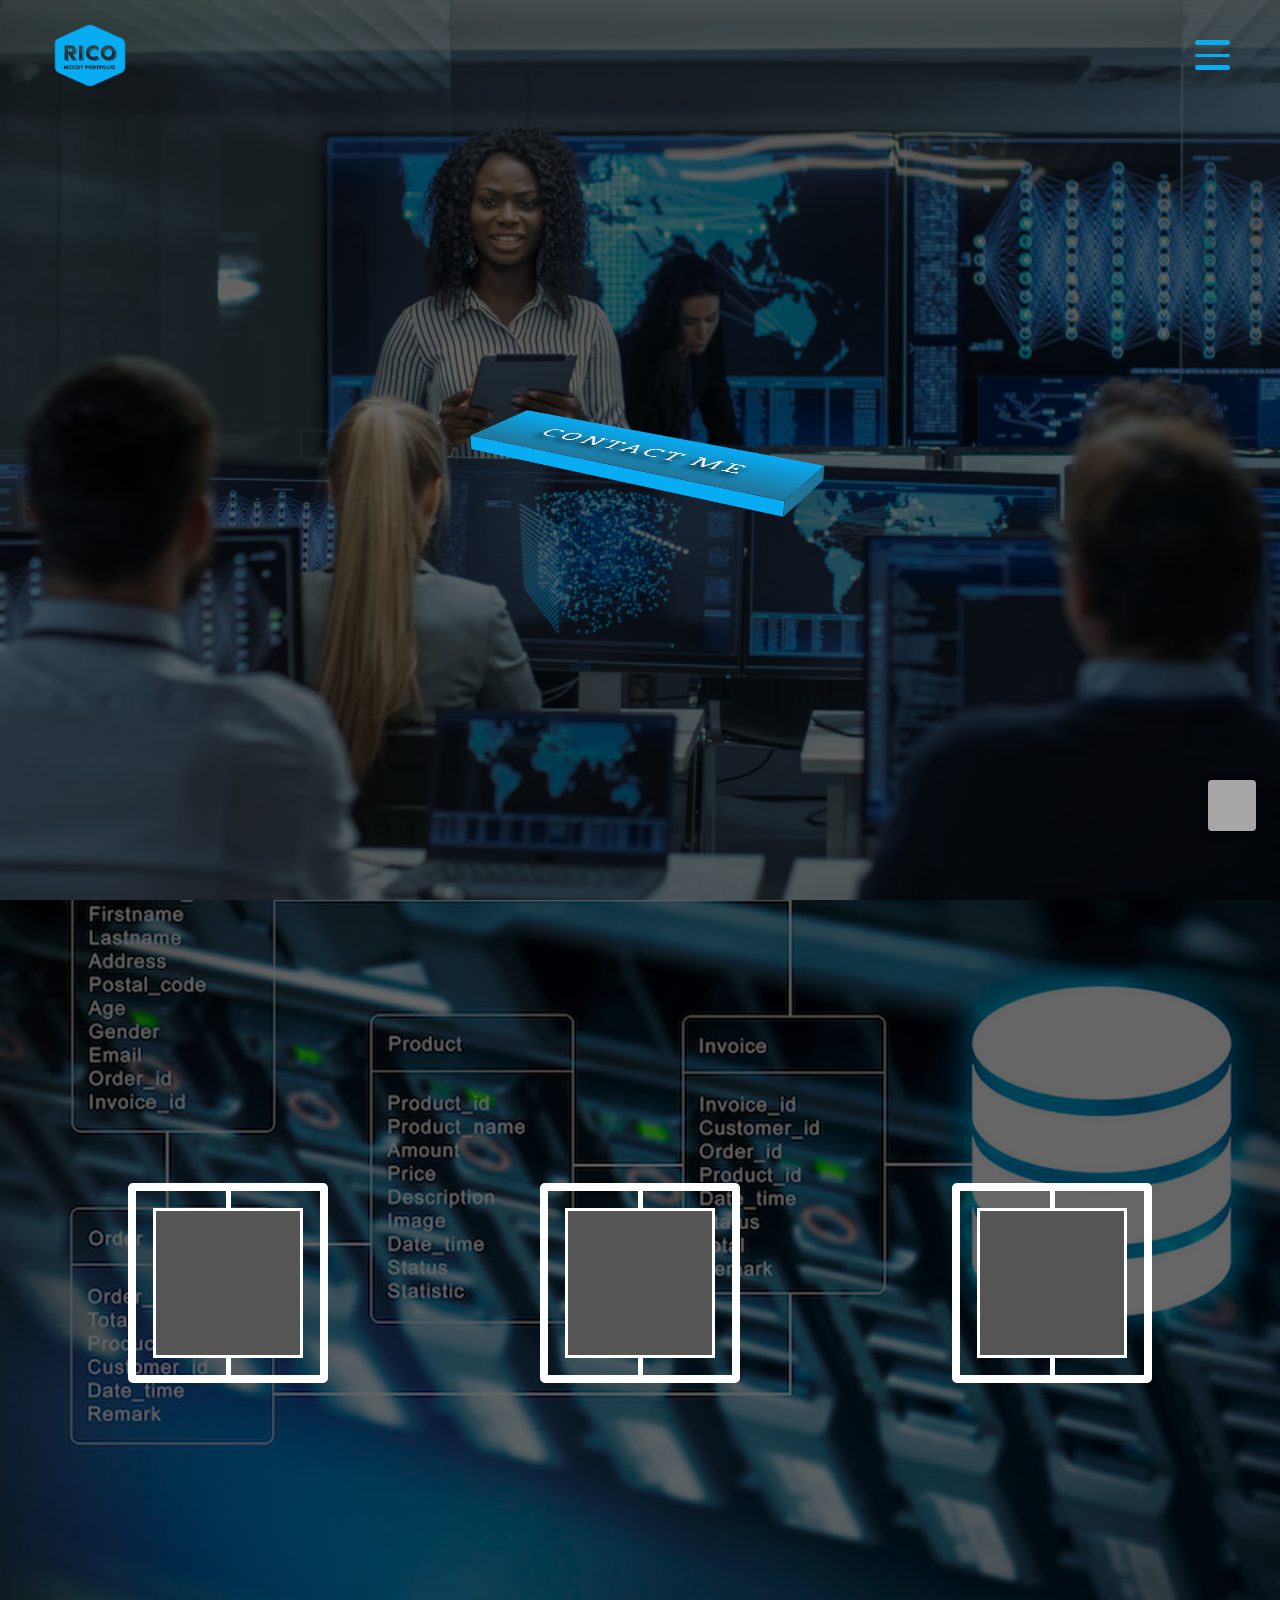
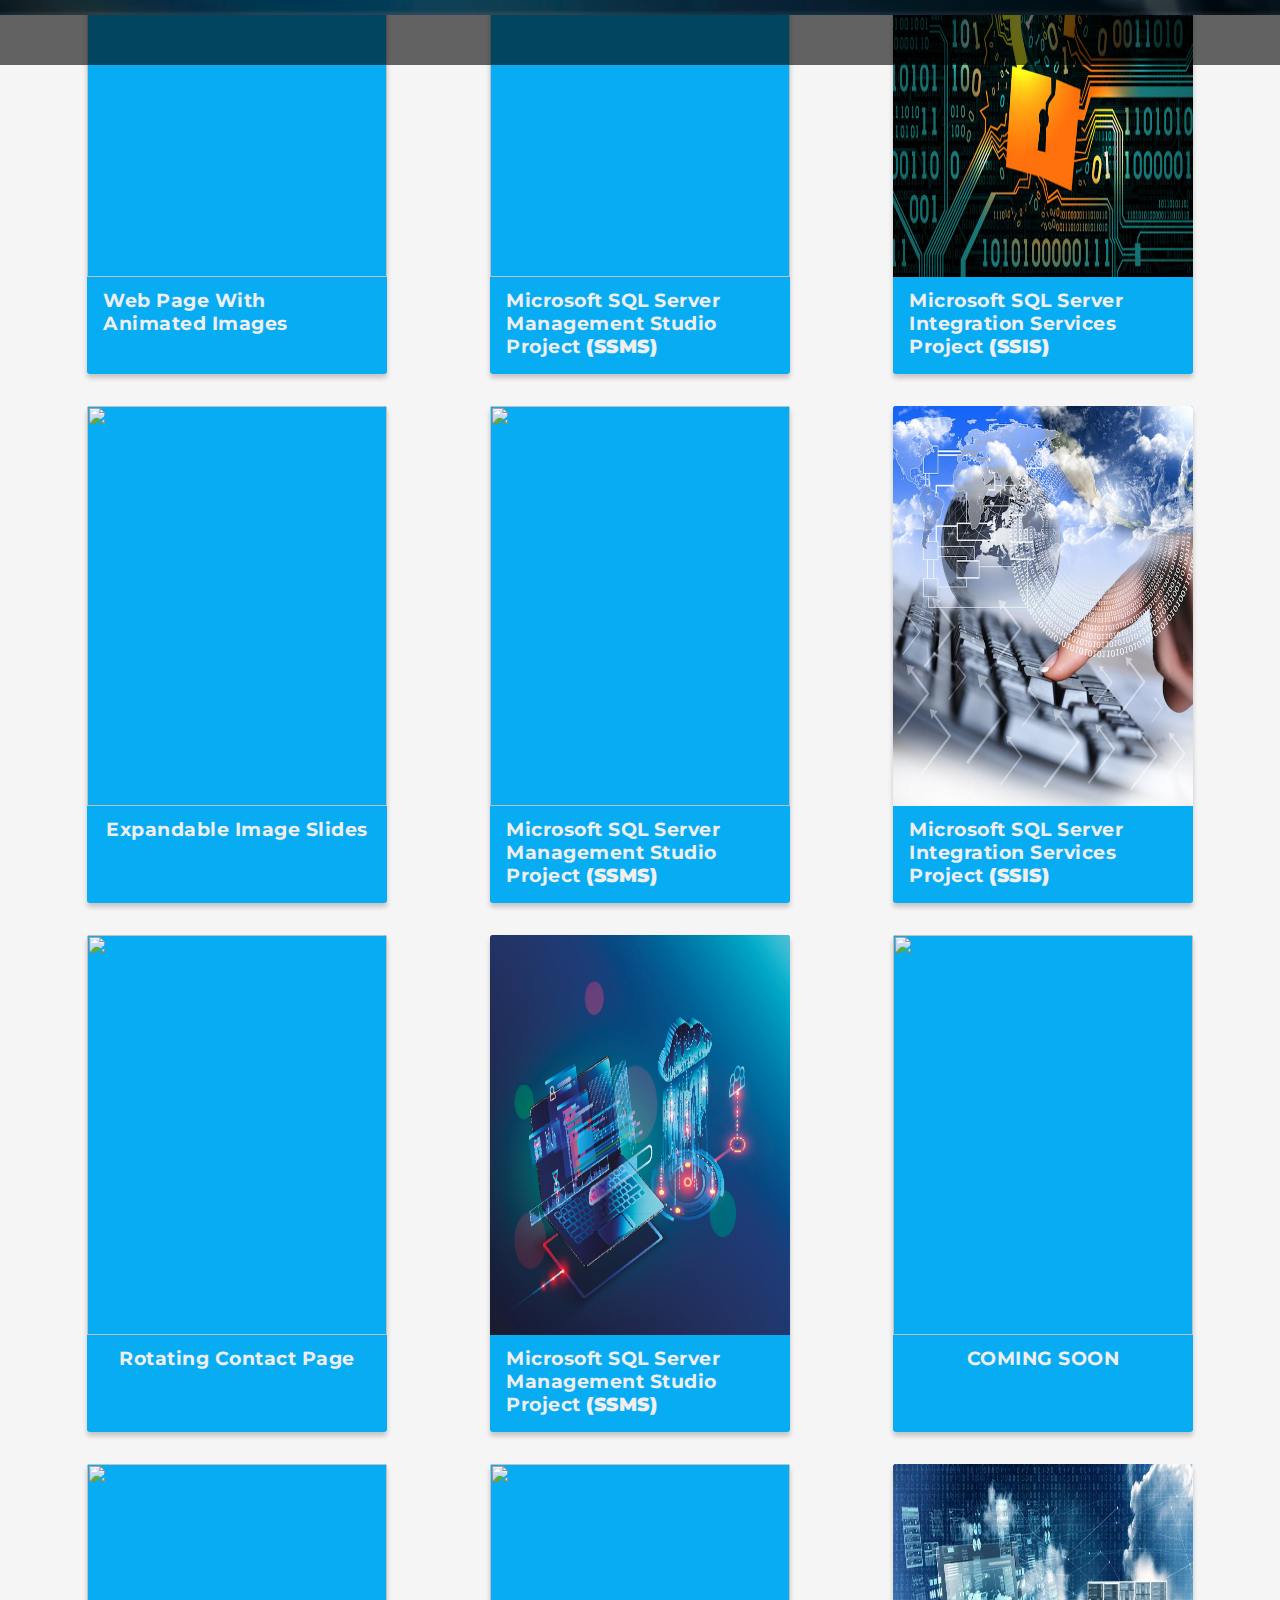
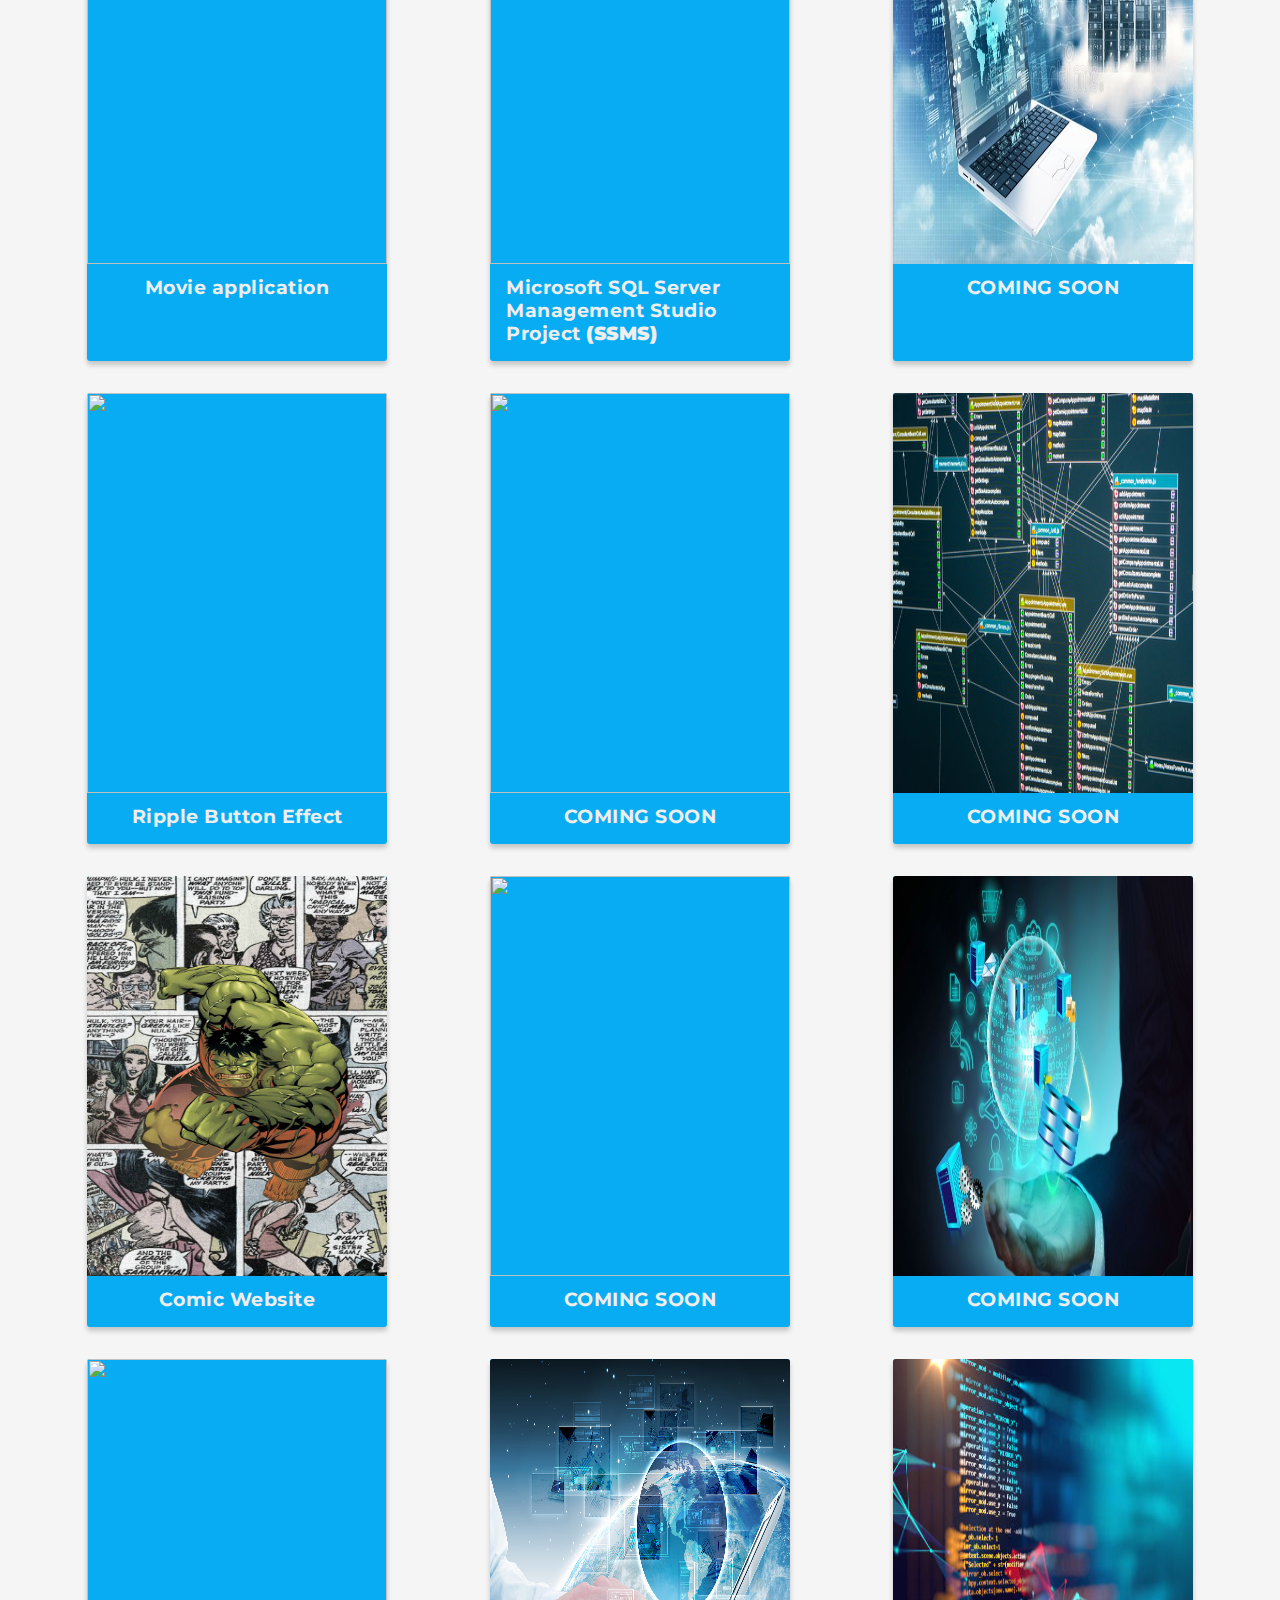
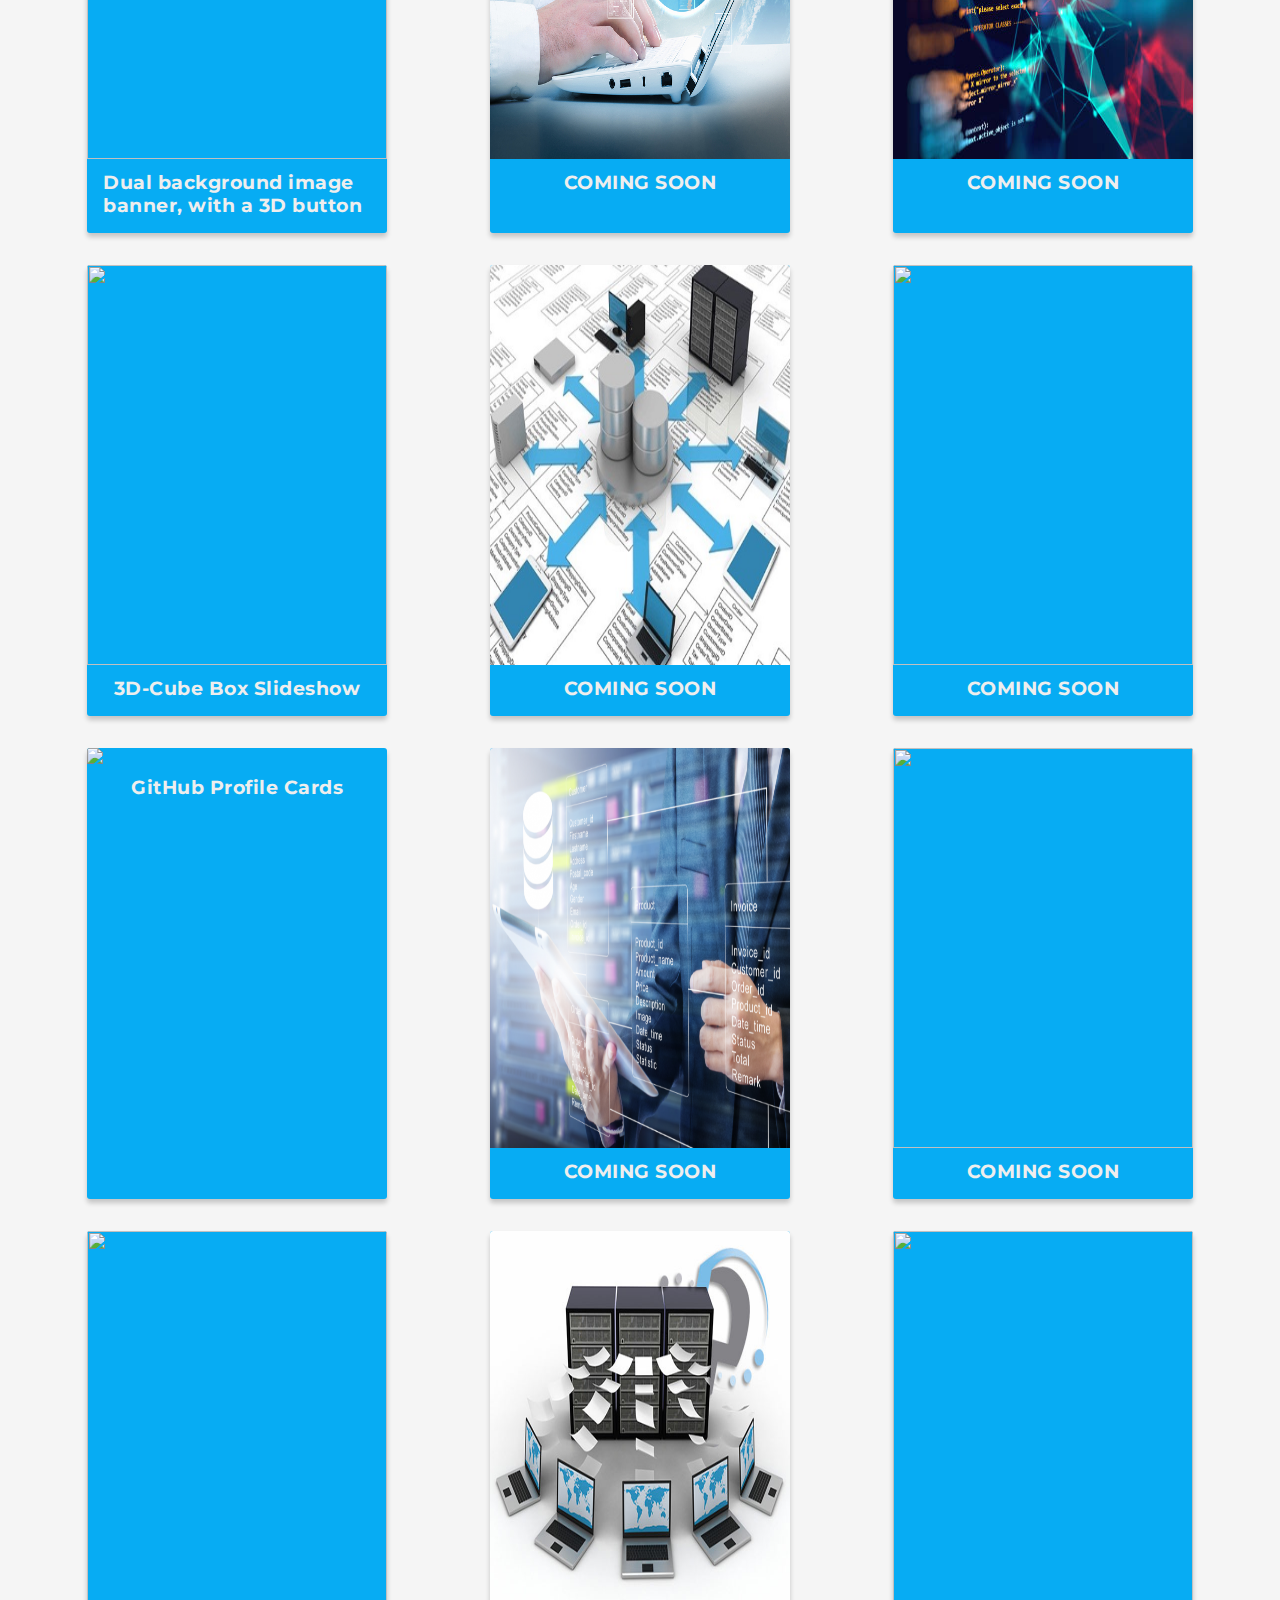
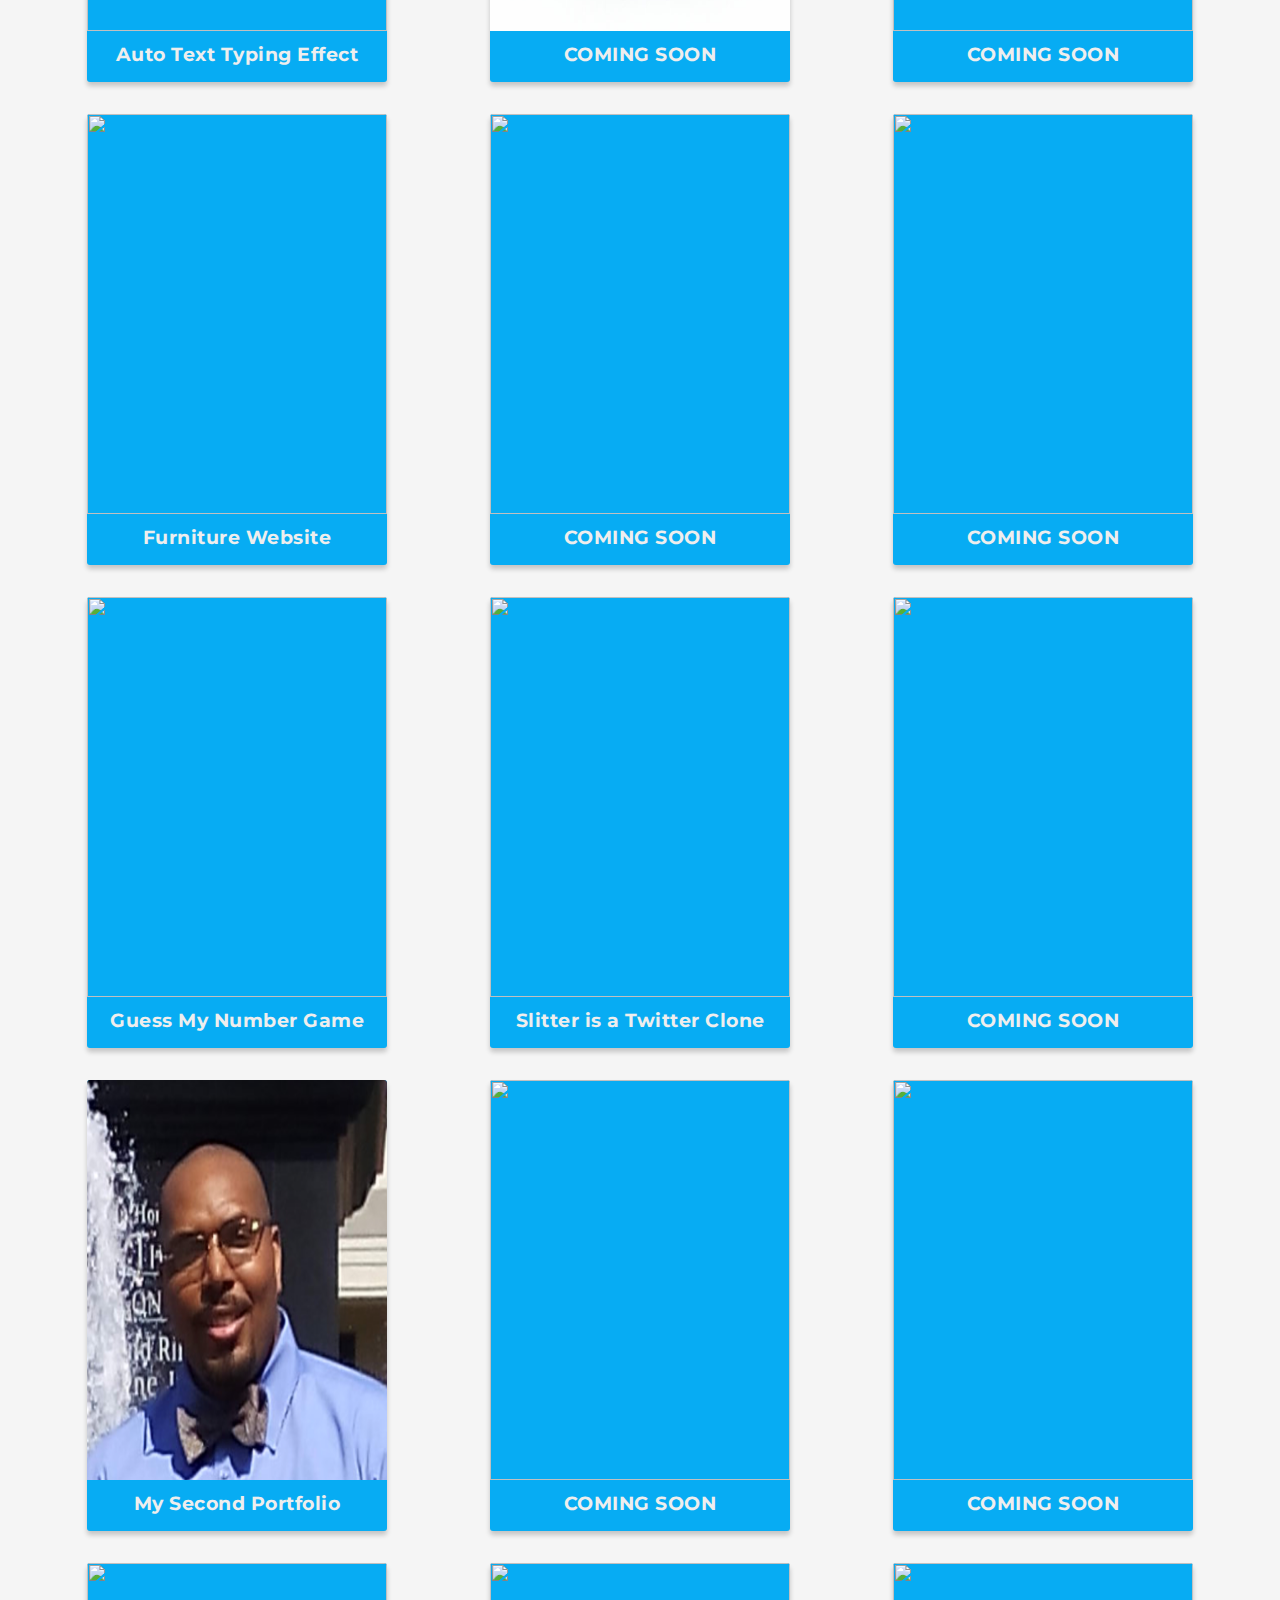
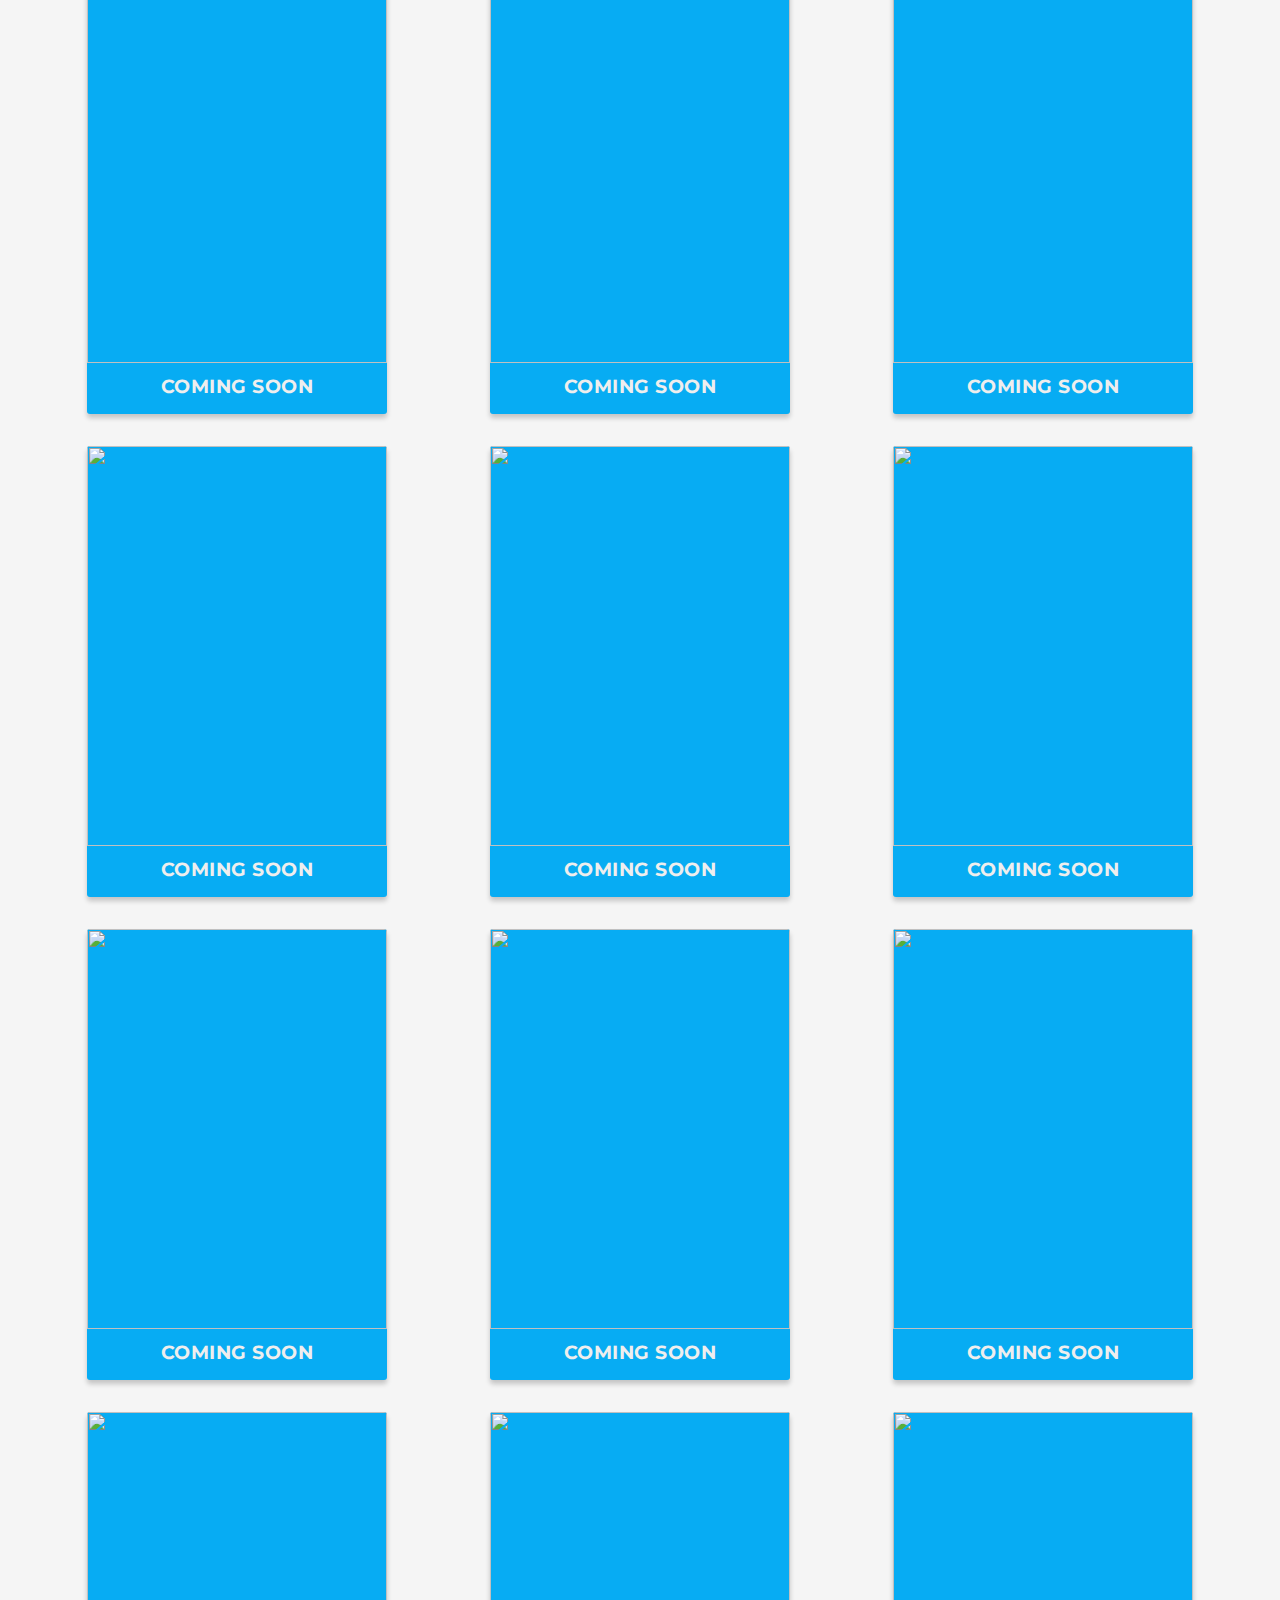
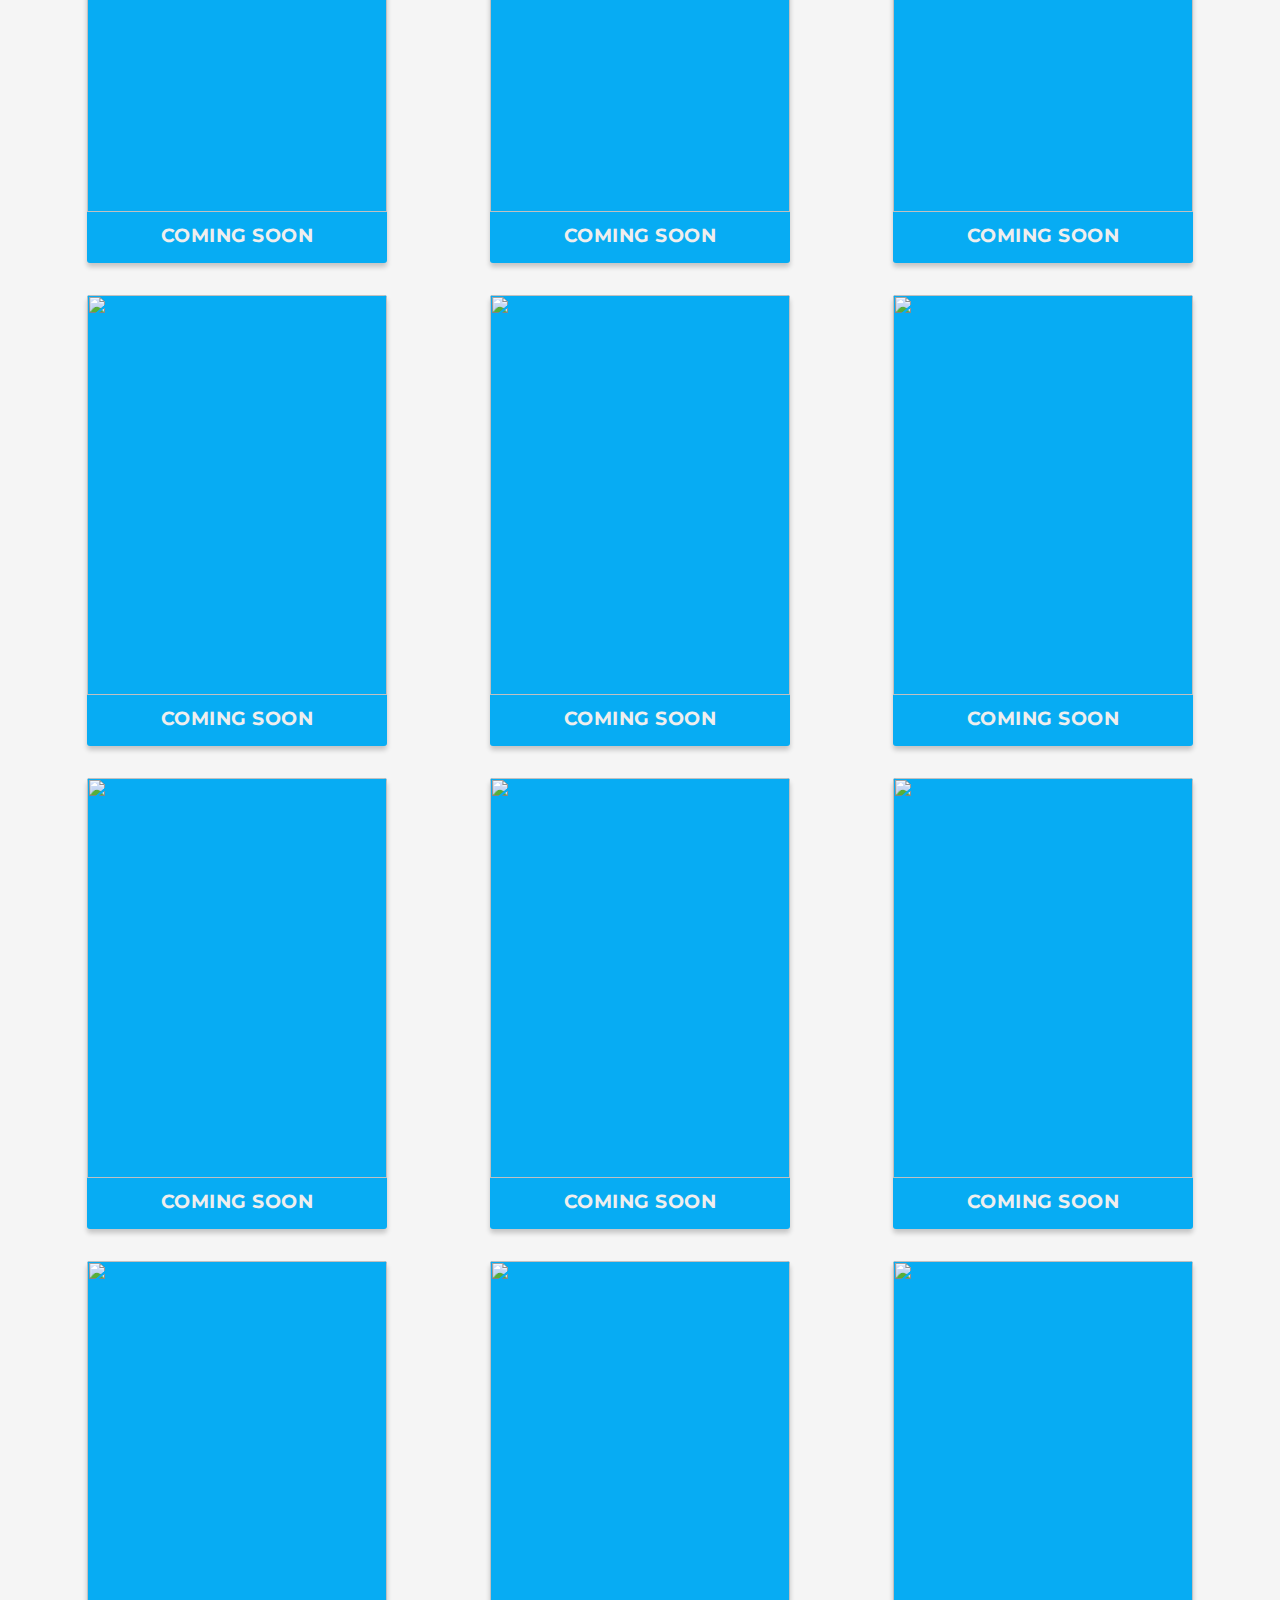
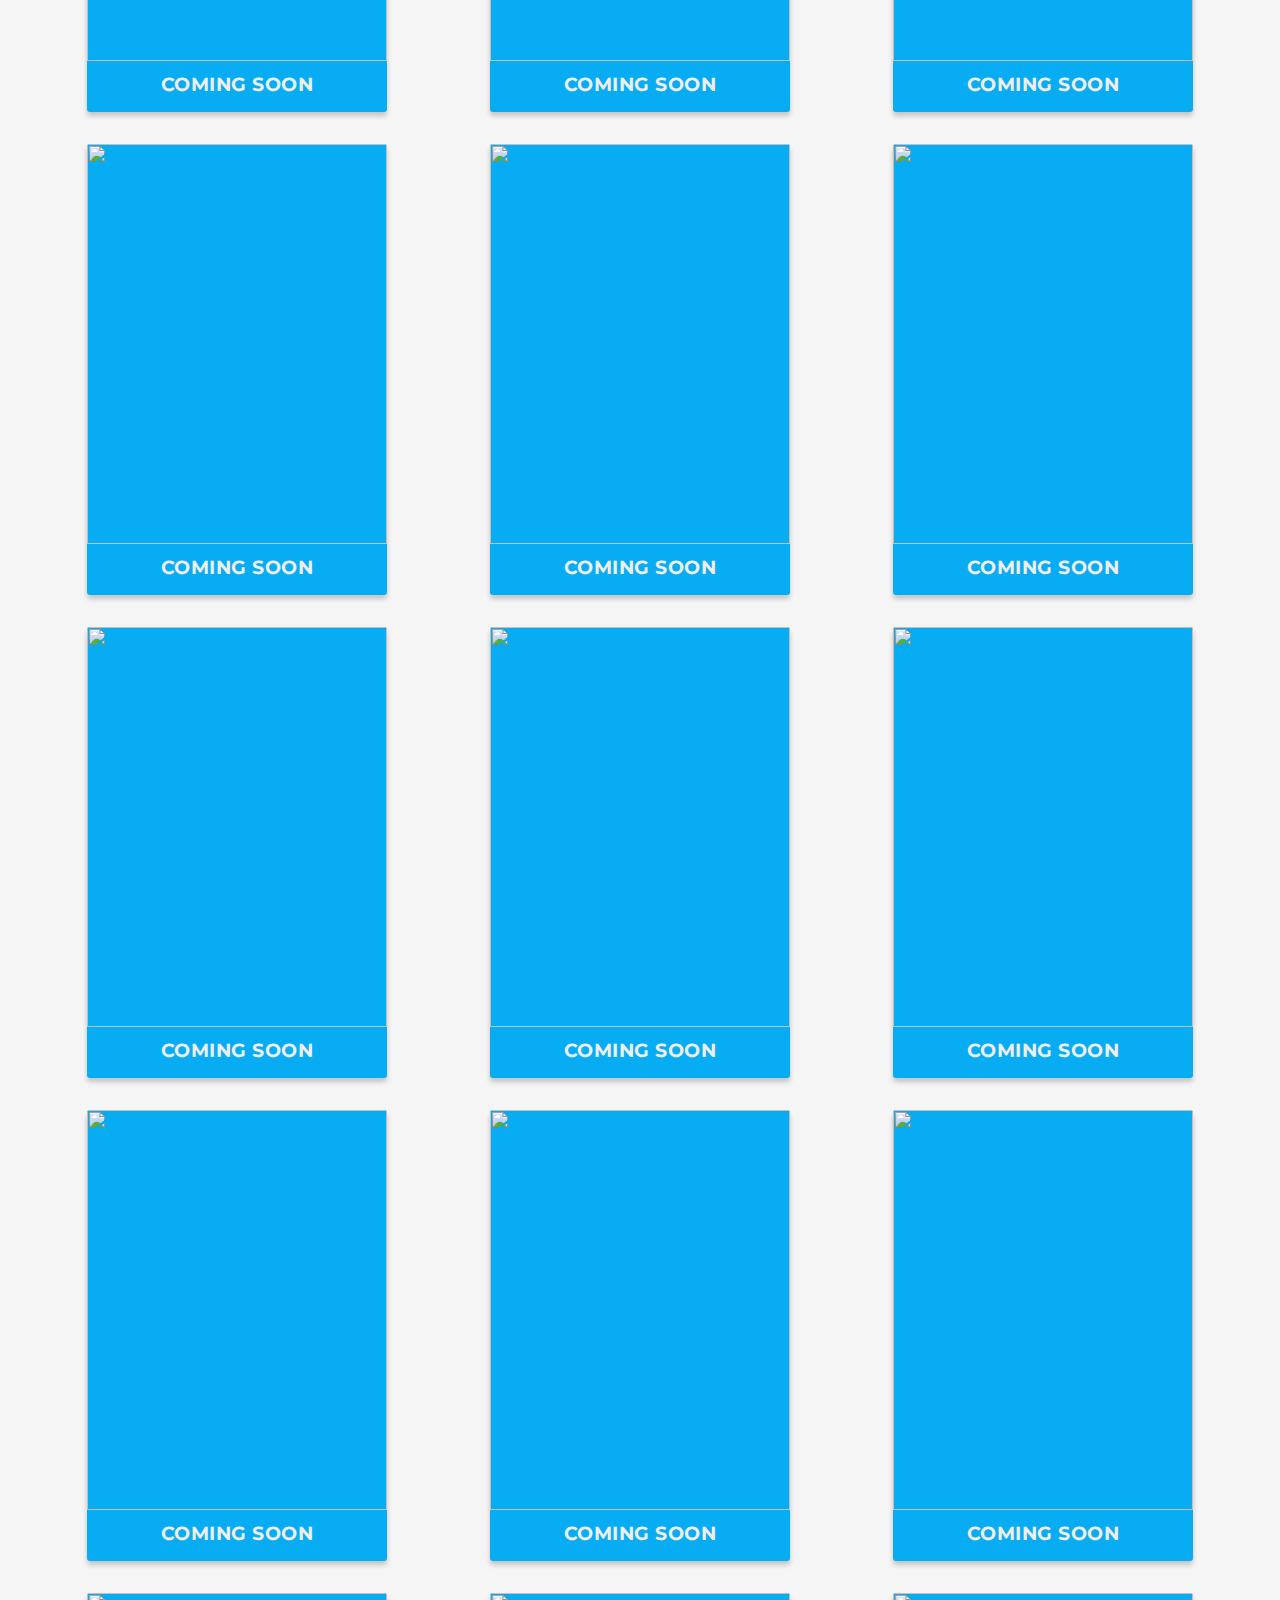
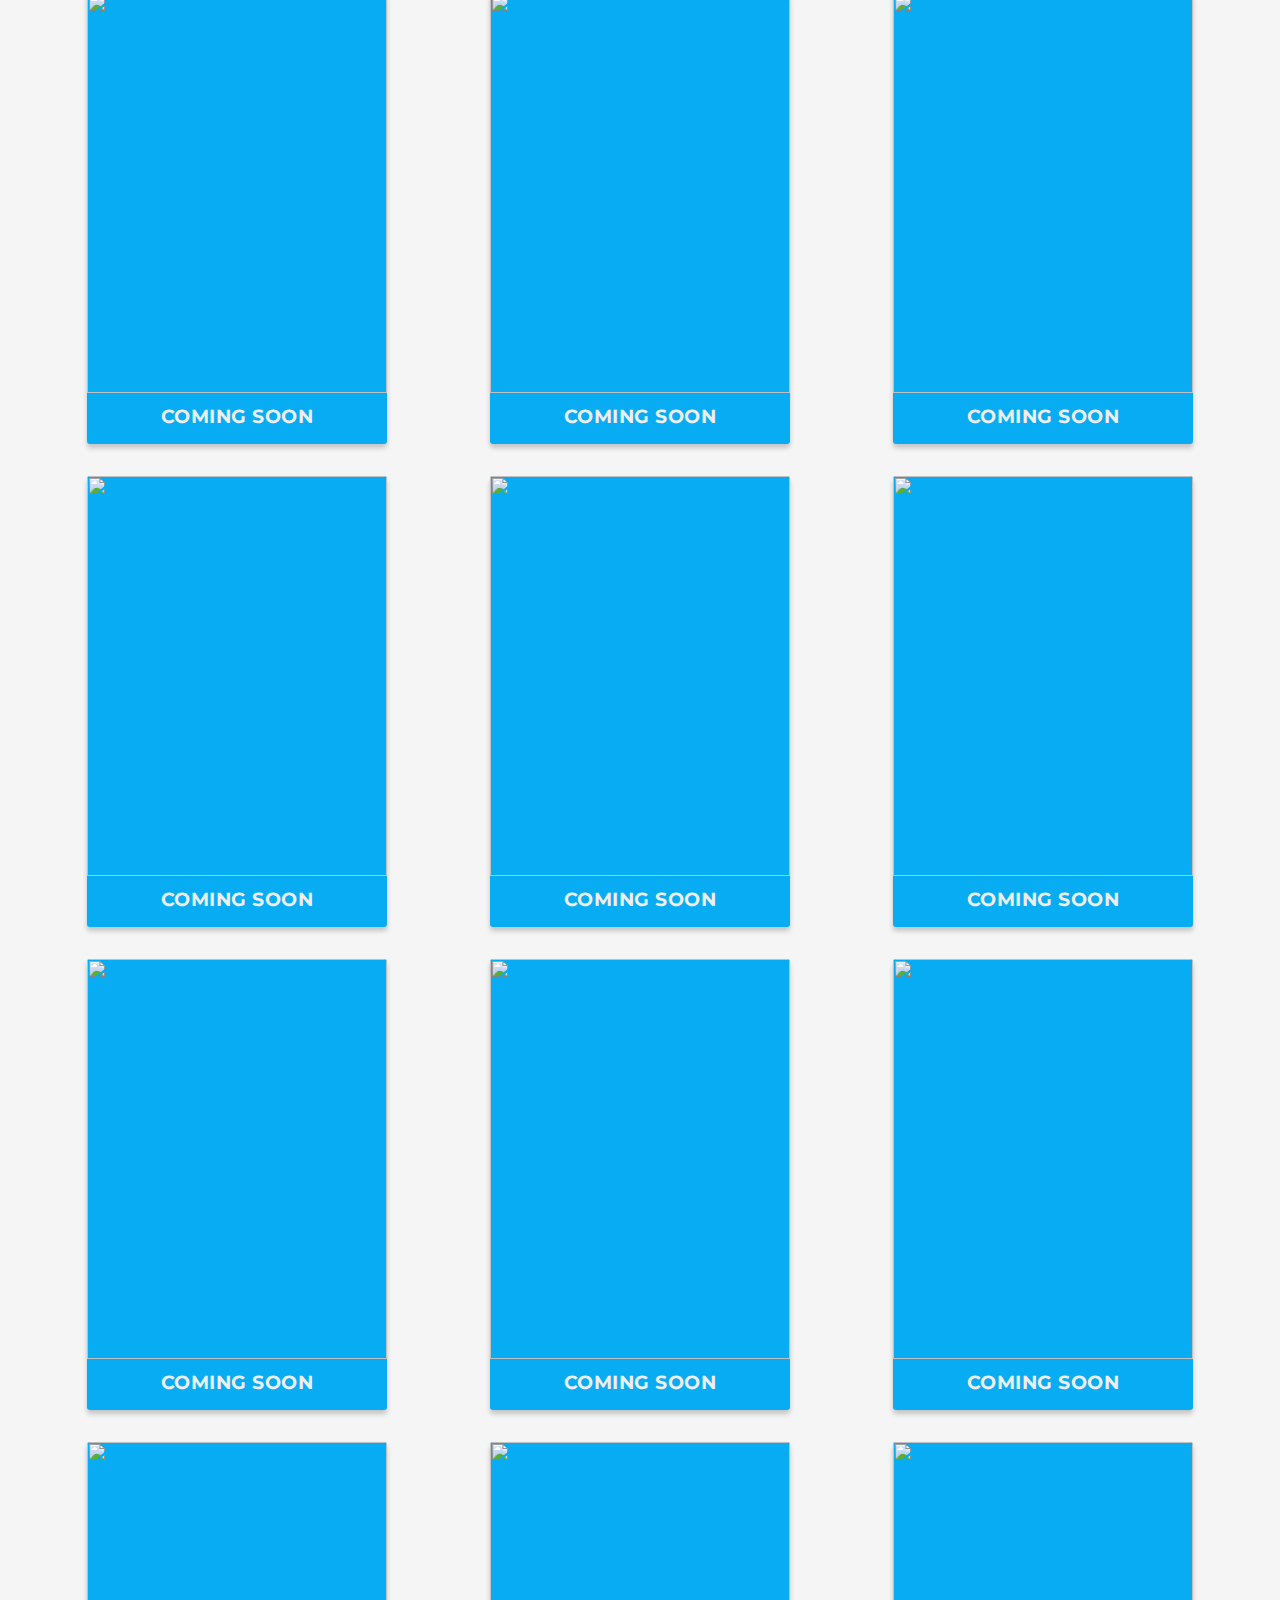
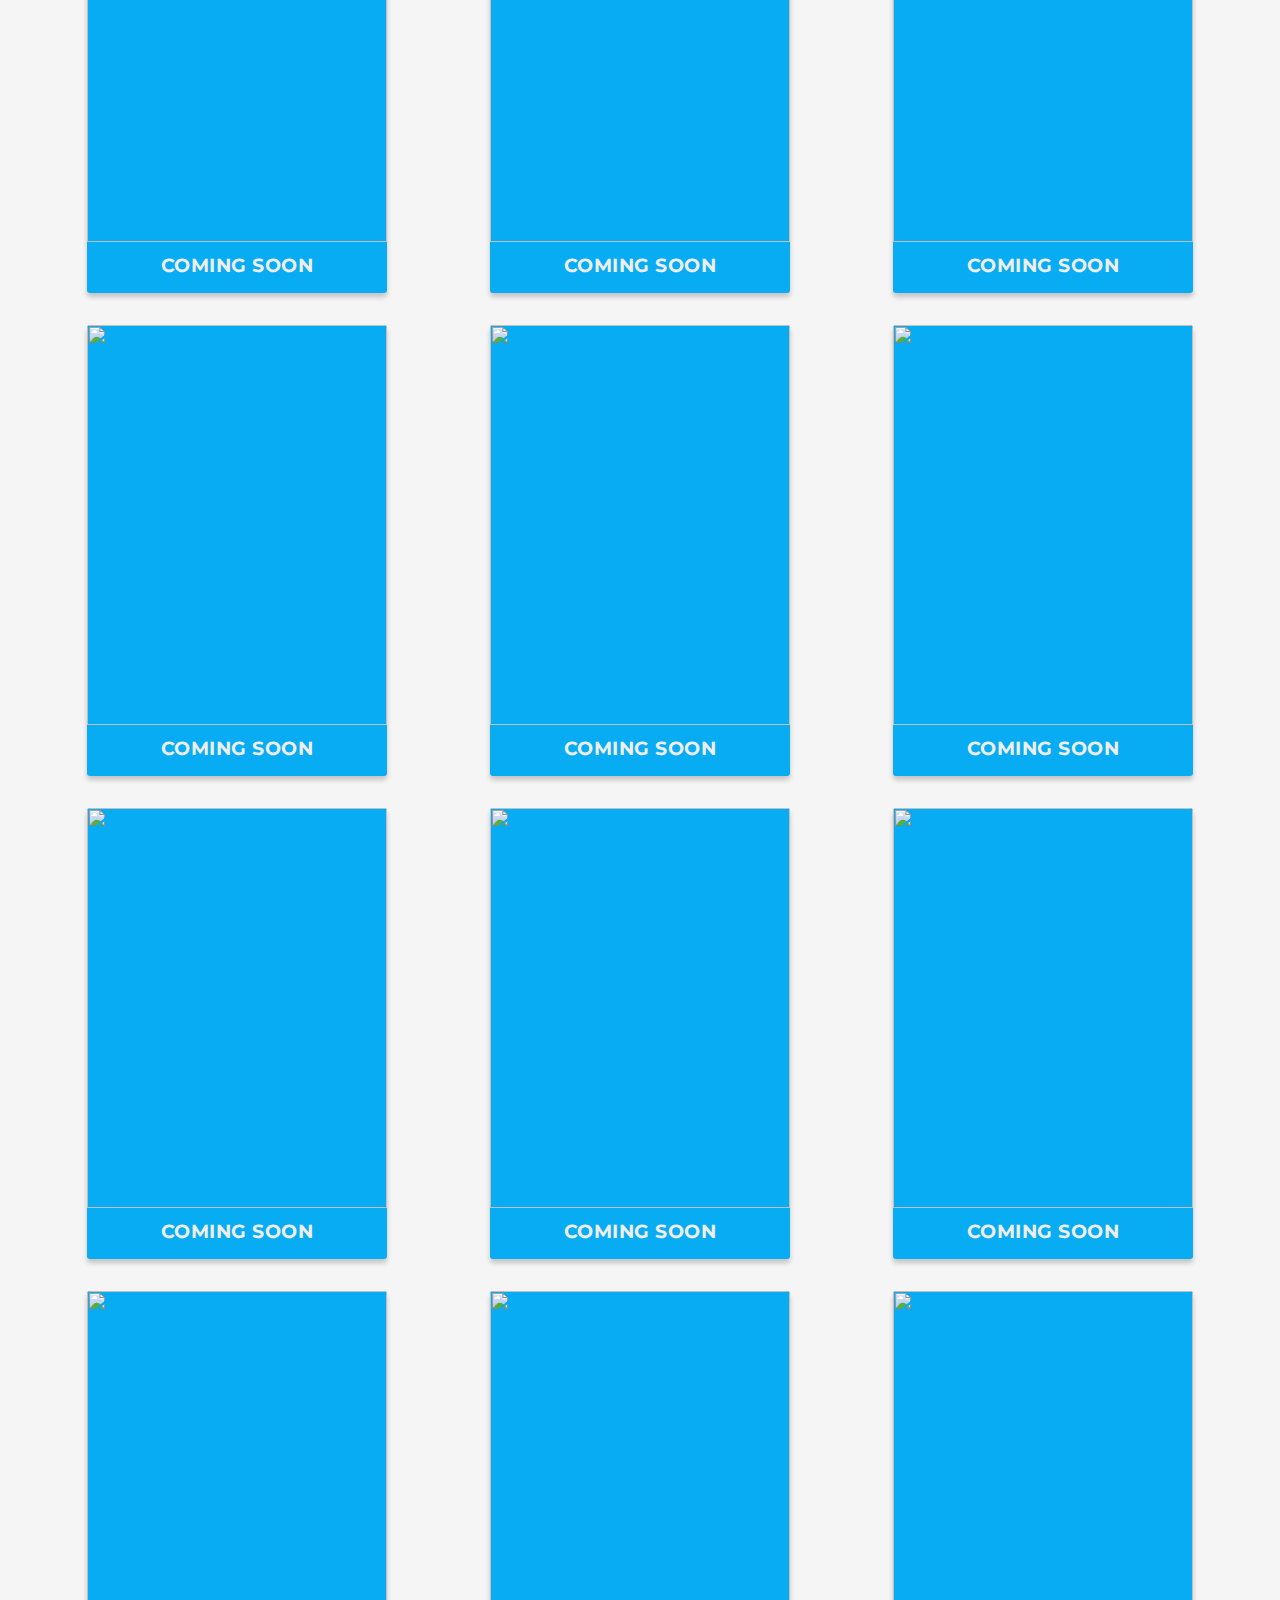
==== commit e4d531b5: "Update projects.html" ====
--- a/Project Page/projects.html
+++ b/Project Page/projects.html
@@ -1027,7 +1027,7 @@
       <!-- Project (38) -->
       <main id="main">
         <div class="project">
-          <img src="../images/twitter-clone.webp" alt="" width="200" height="400">
+          <img src="https://github.com/rmccoy2k/portfolio/blob/main/Project%20Page/images/twitter-clone.webp" alt="" width="200" height="400">
           <div class="center">
             <h3>Slitter is a Twitter Clone</h3>
           </div>
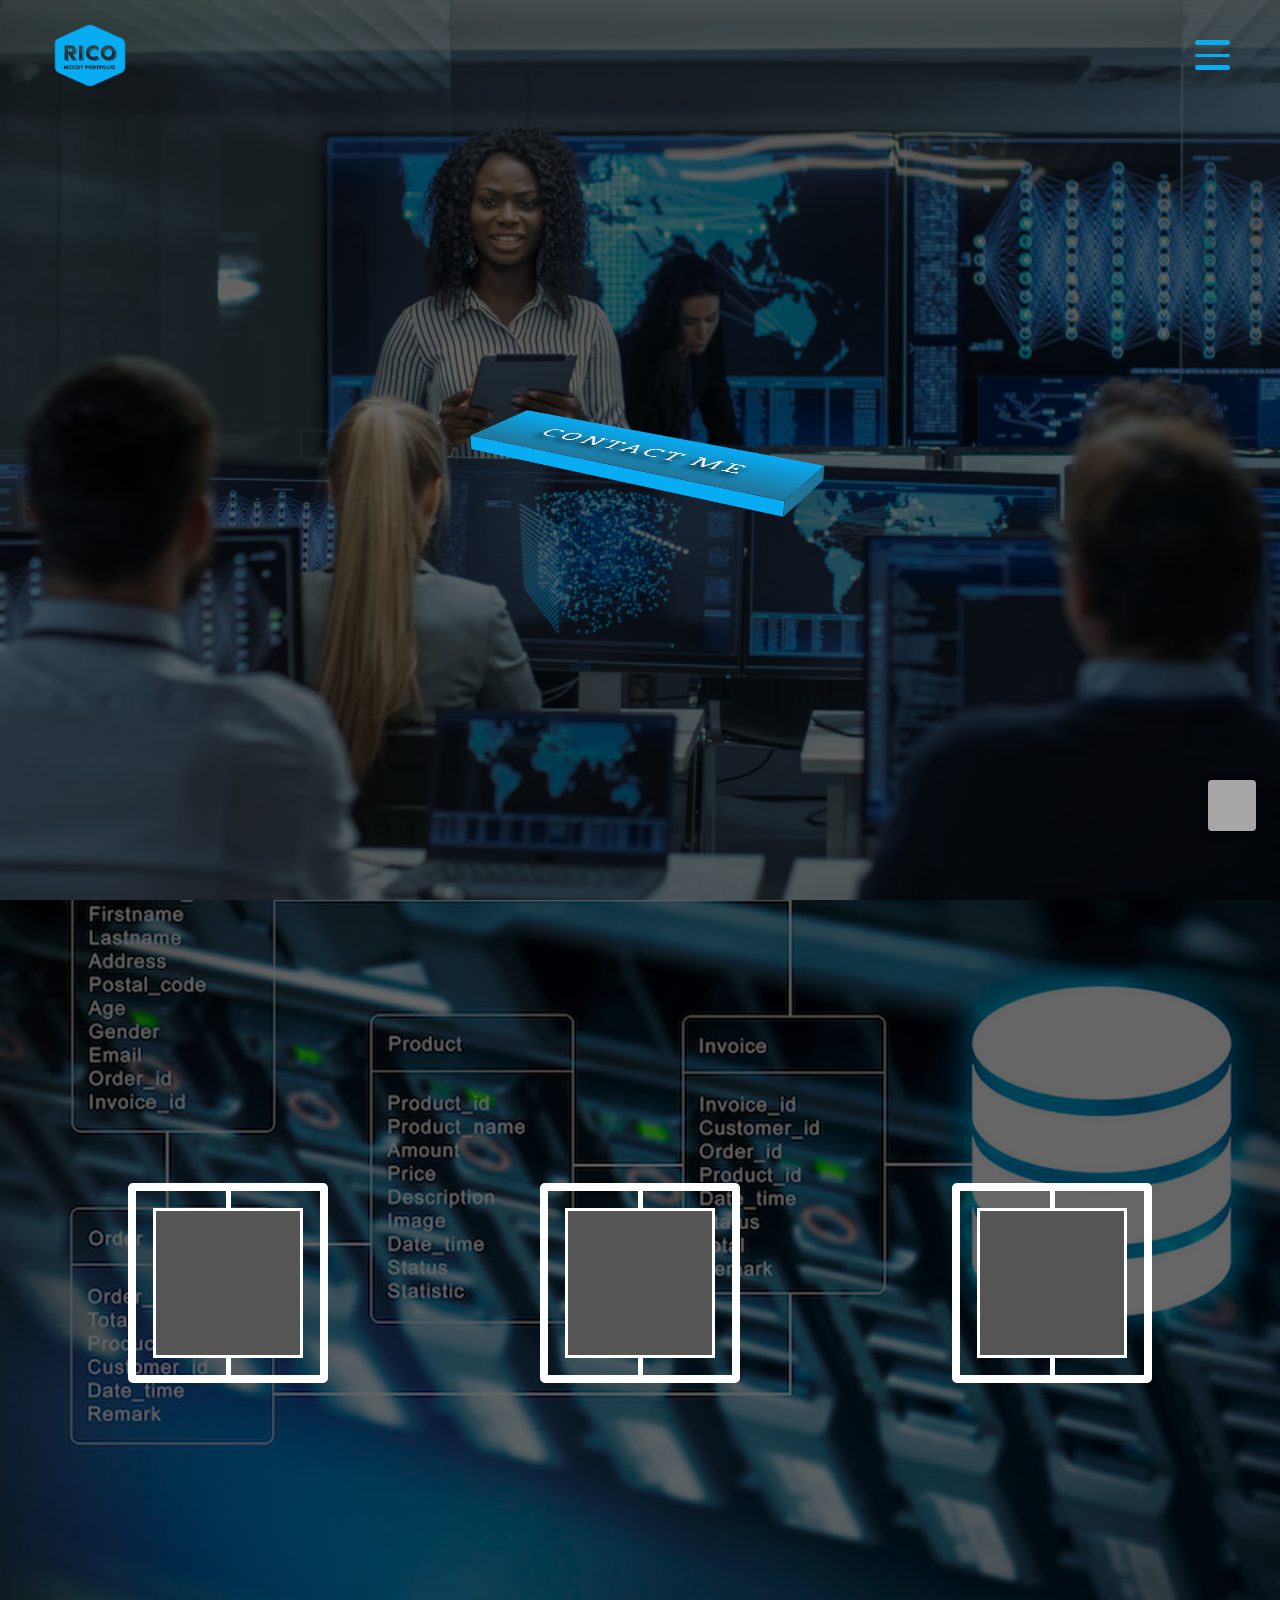
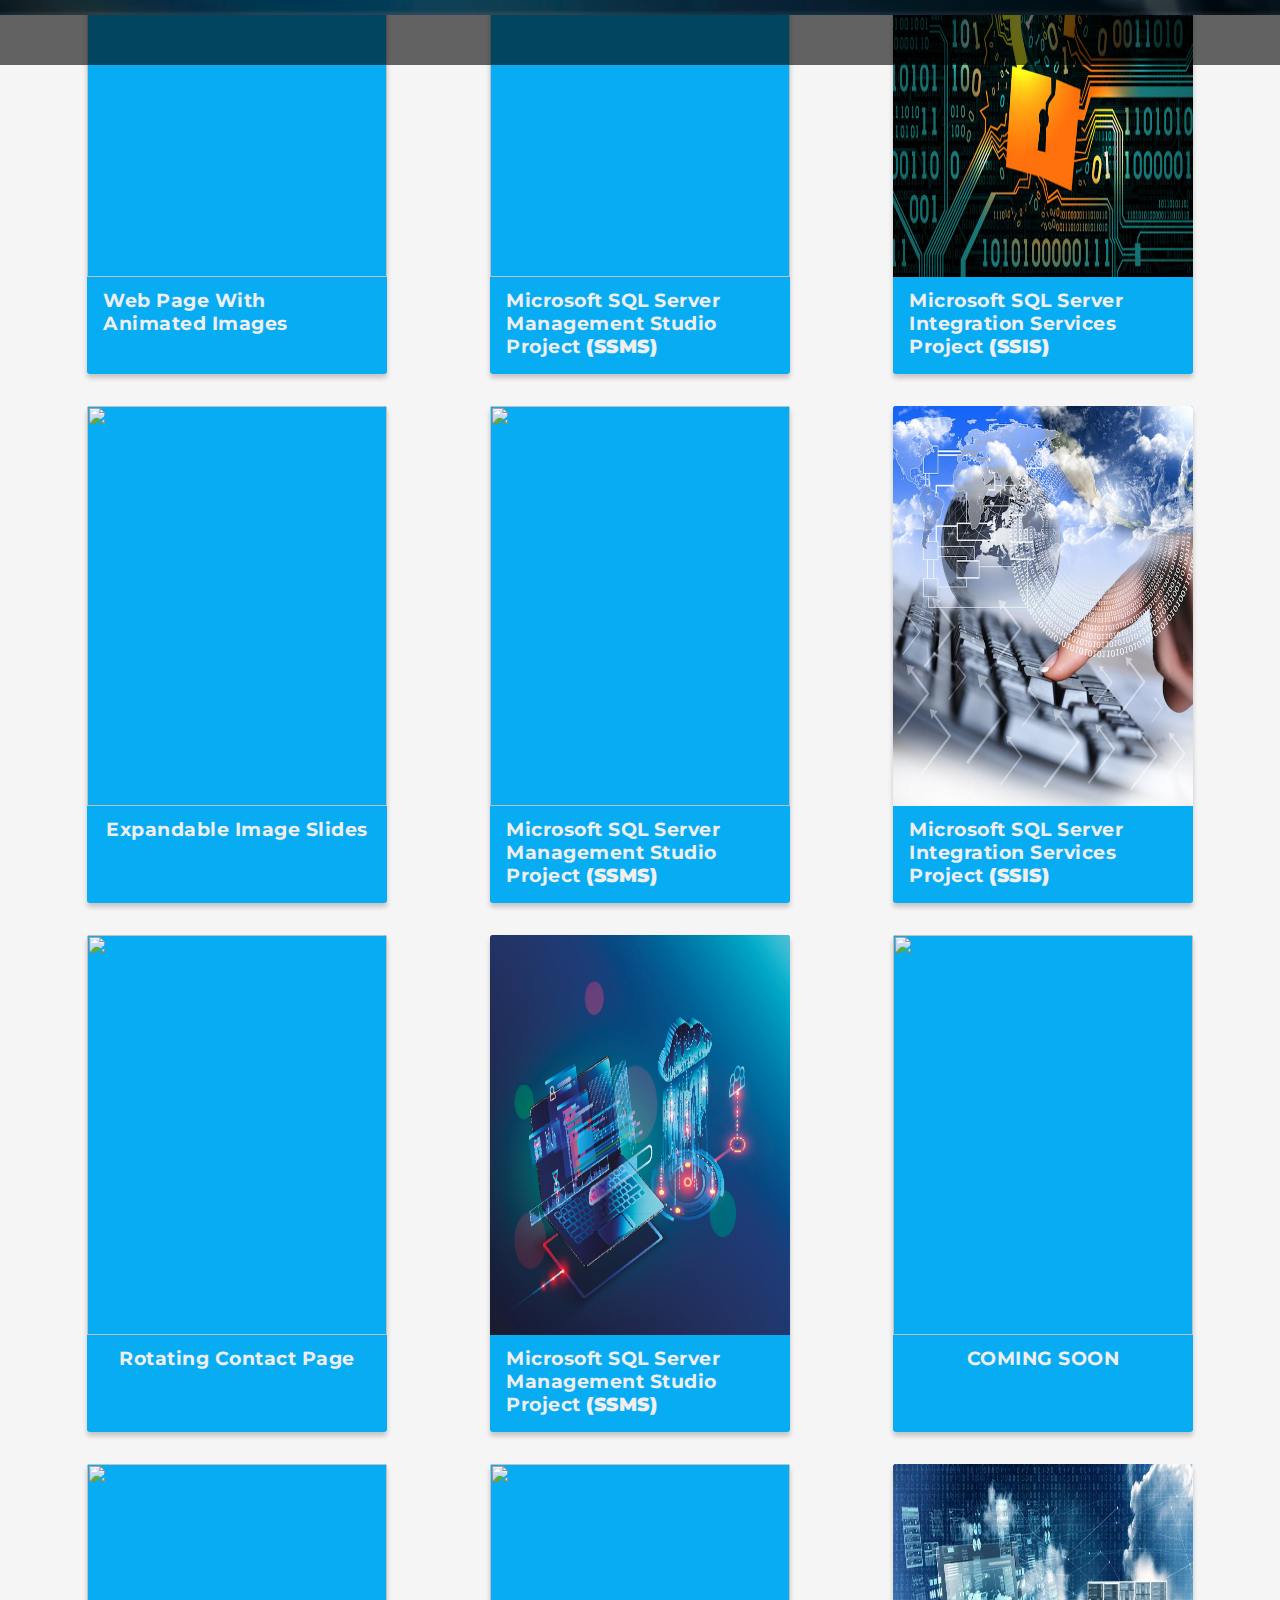
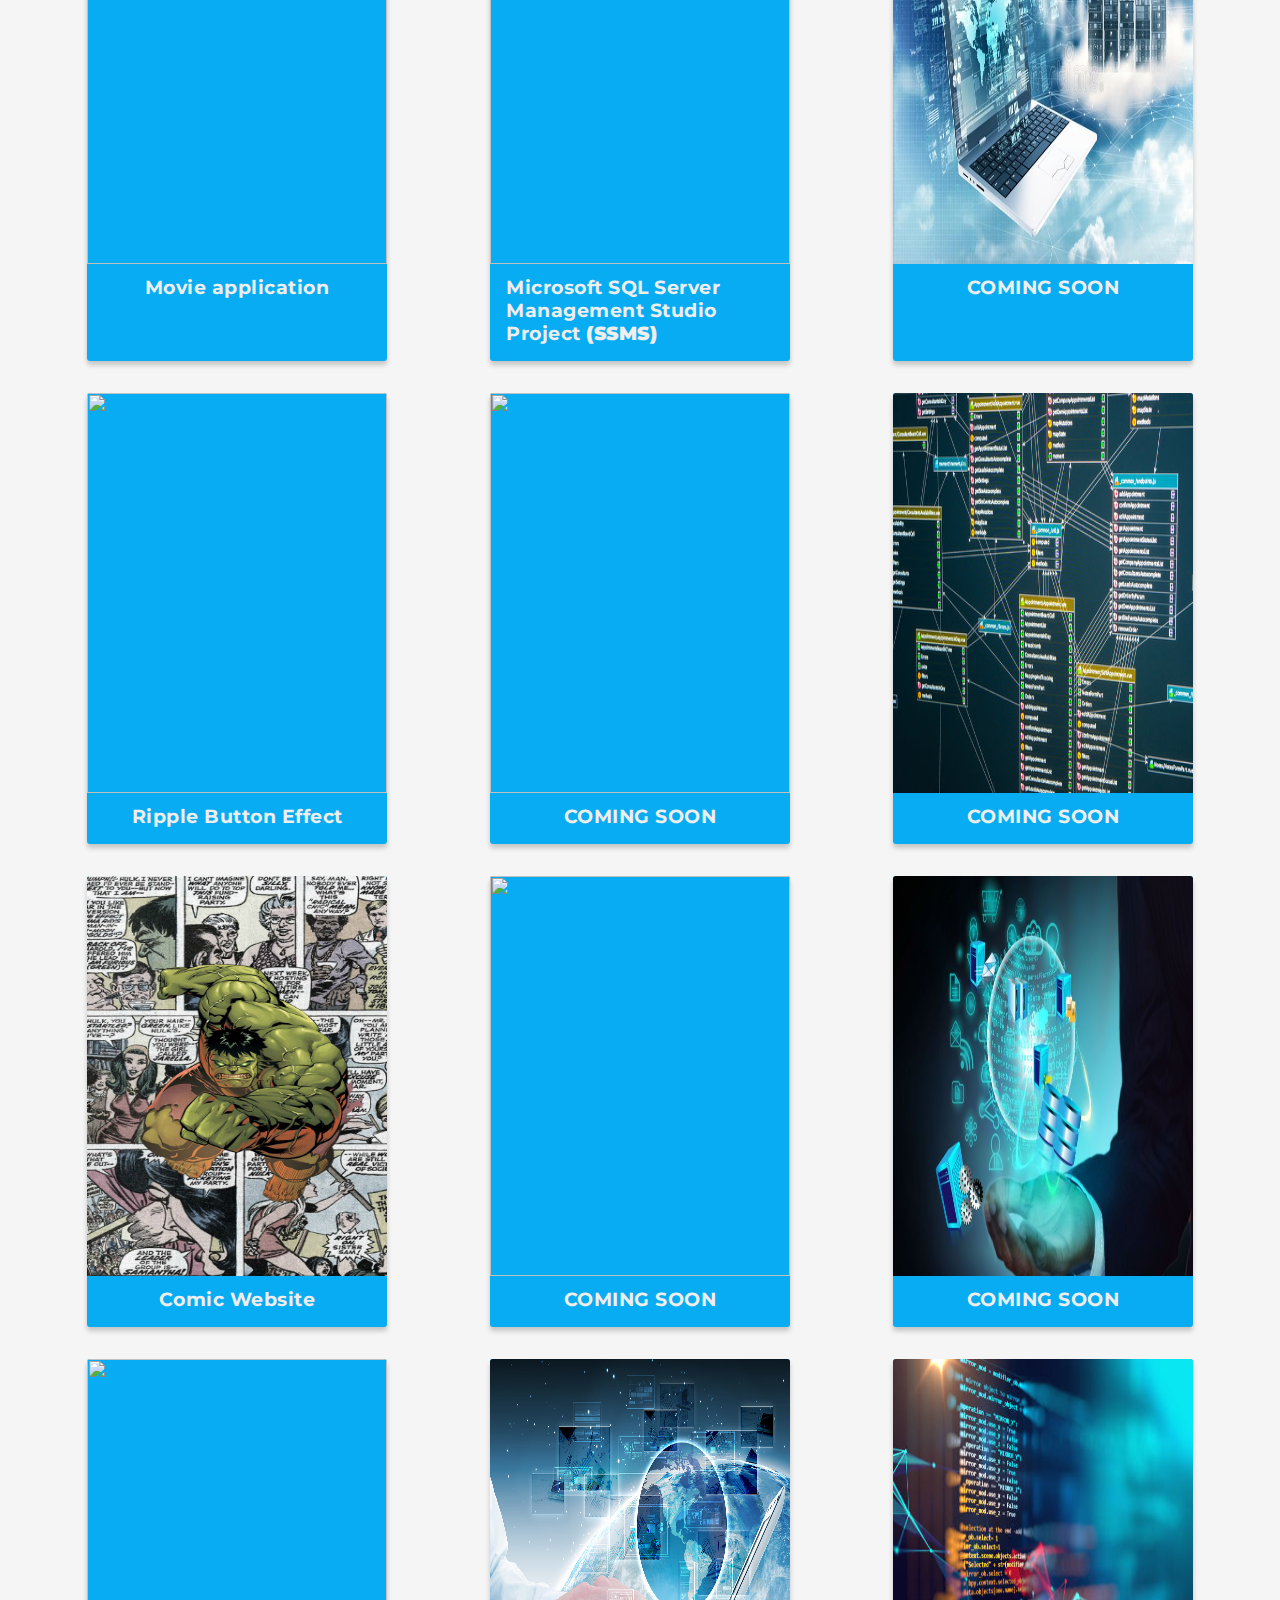
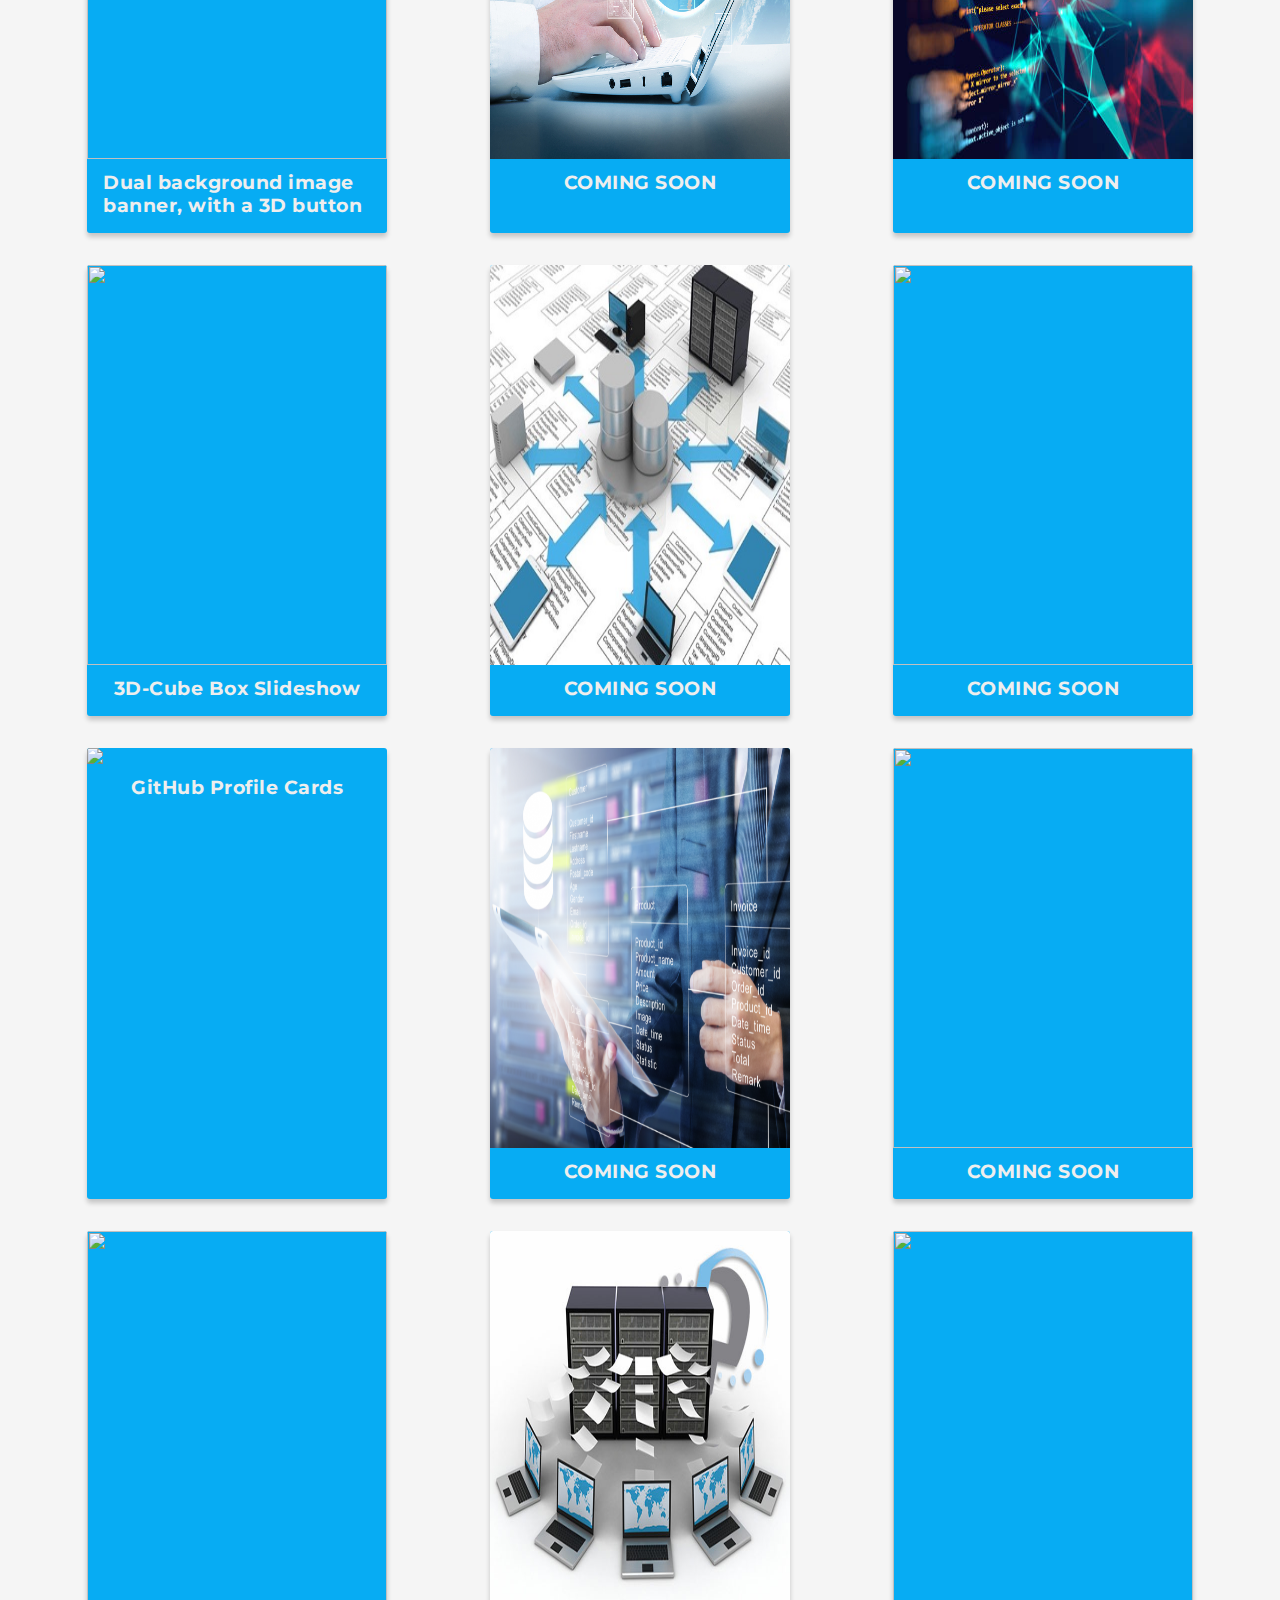
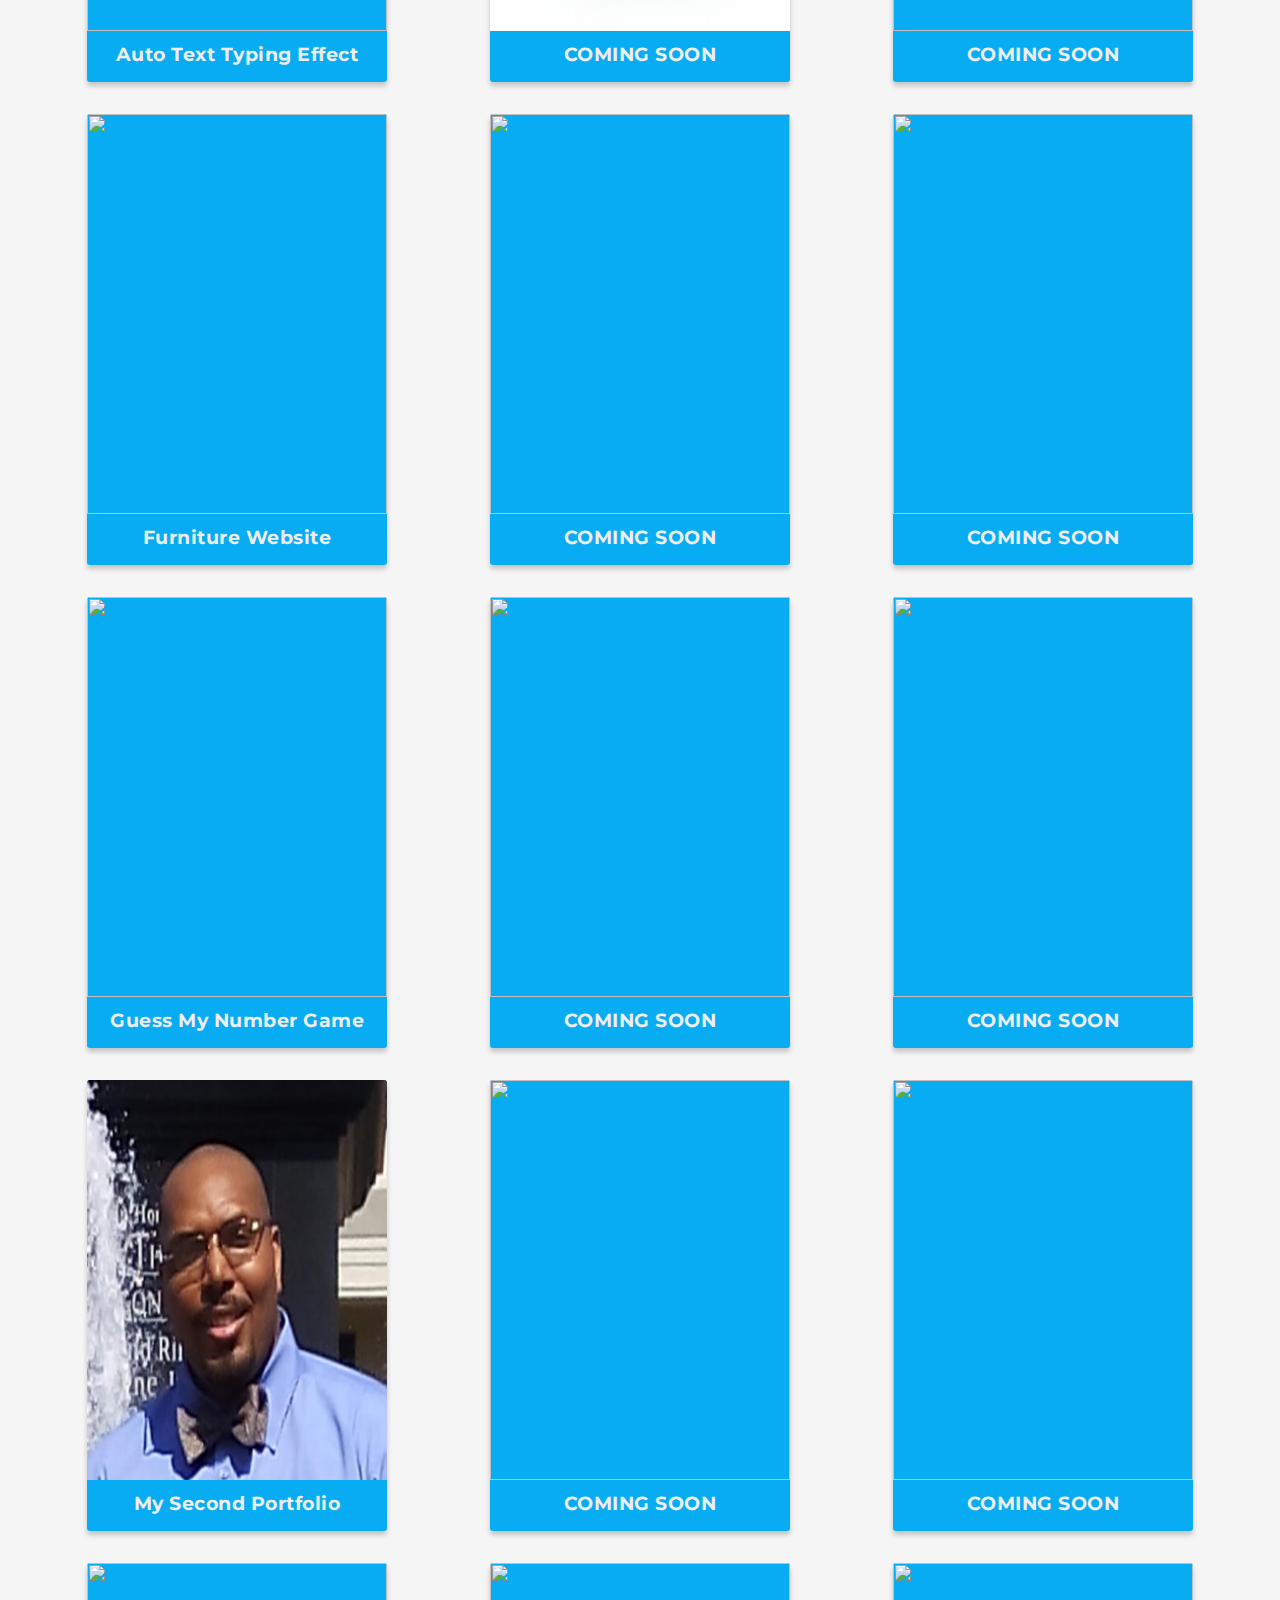
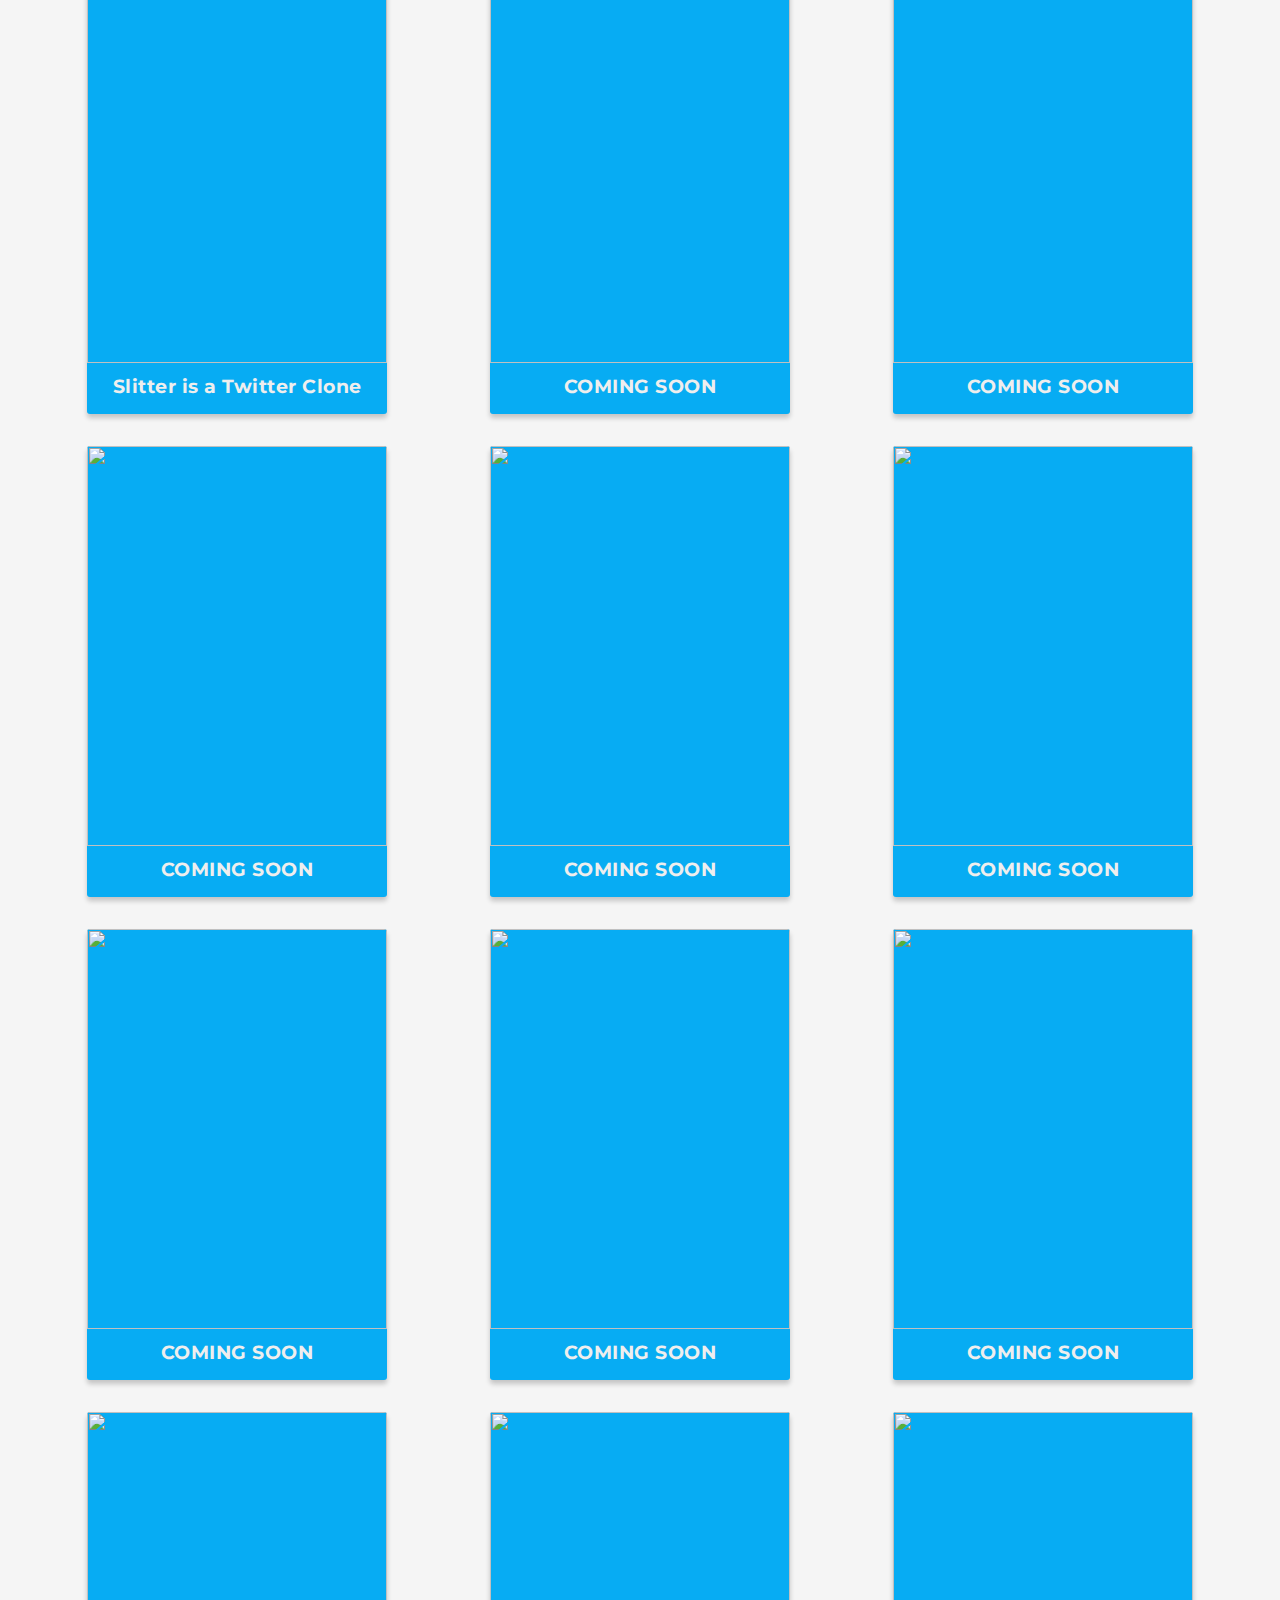
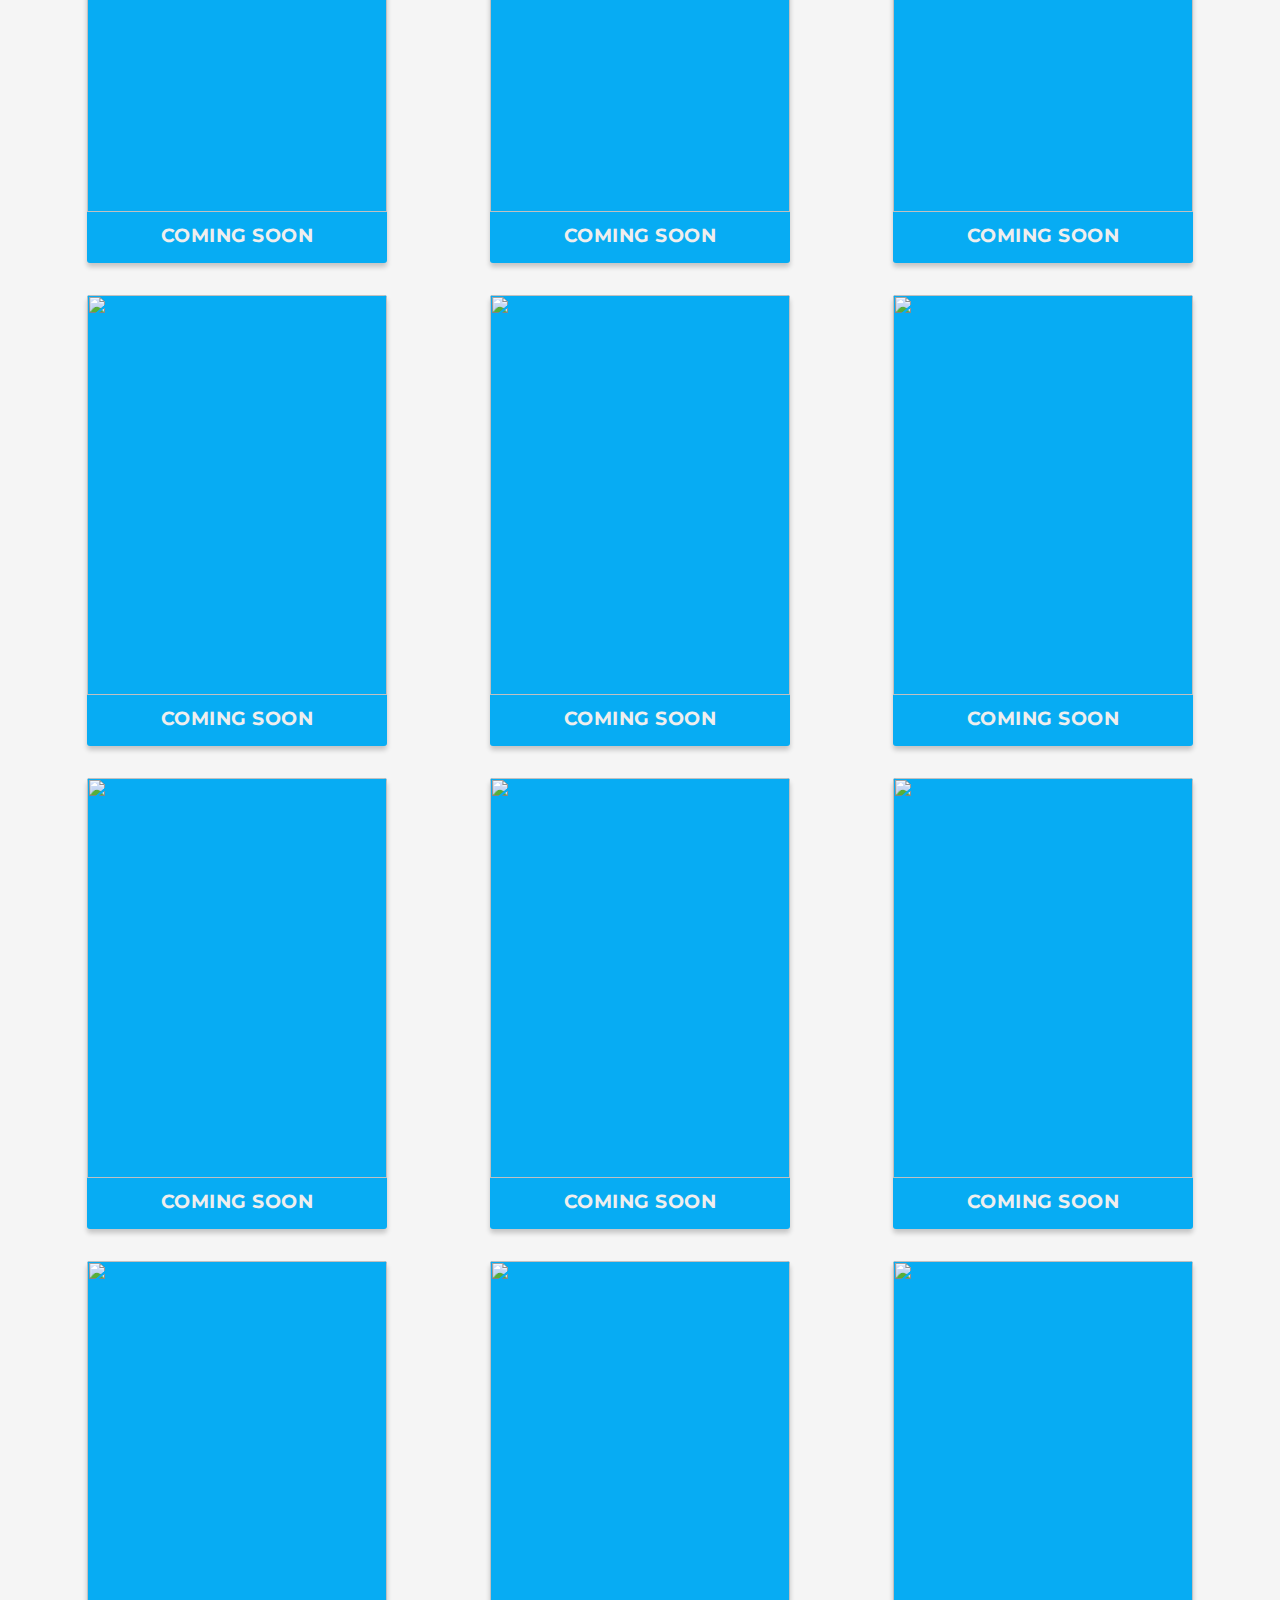
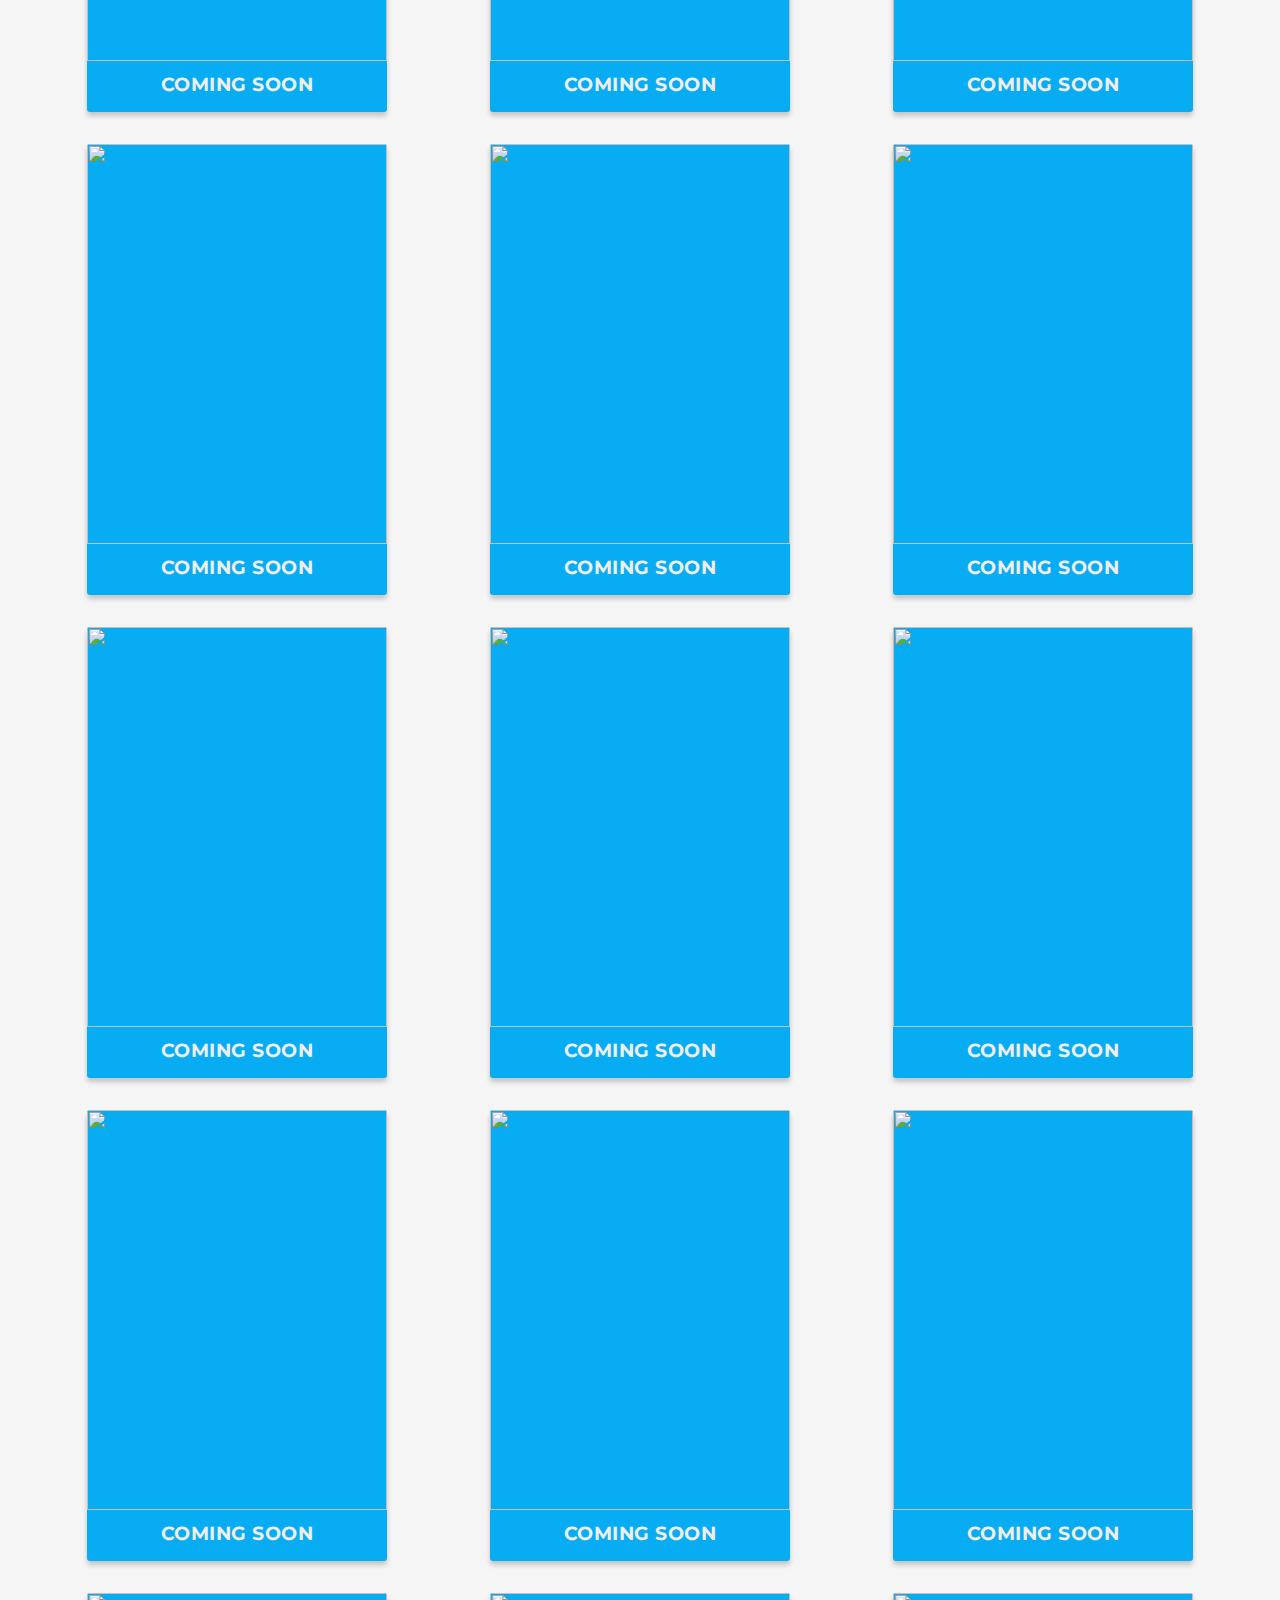
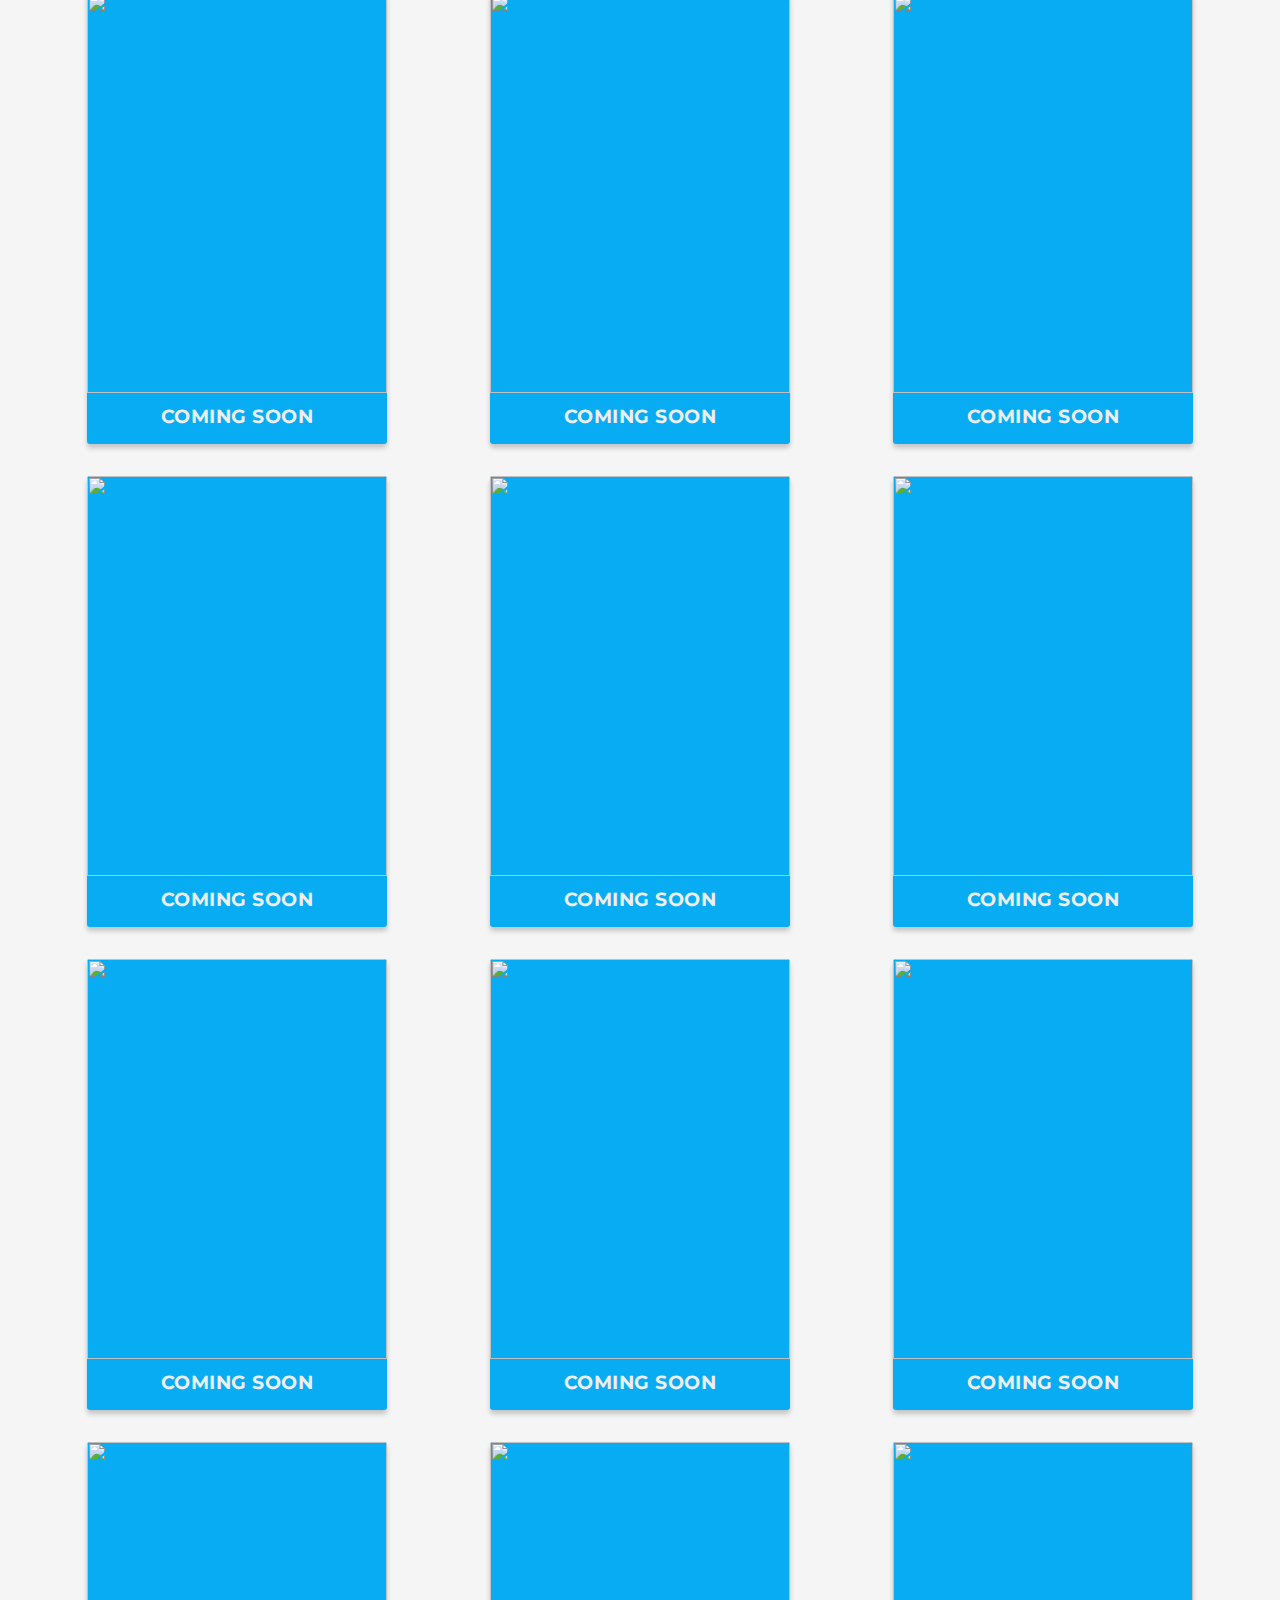
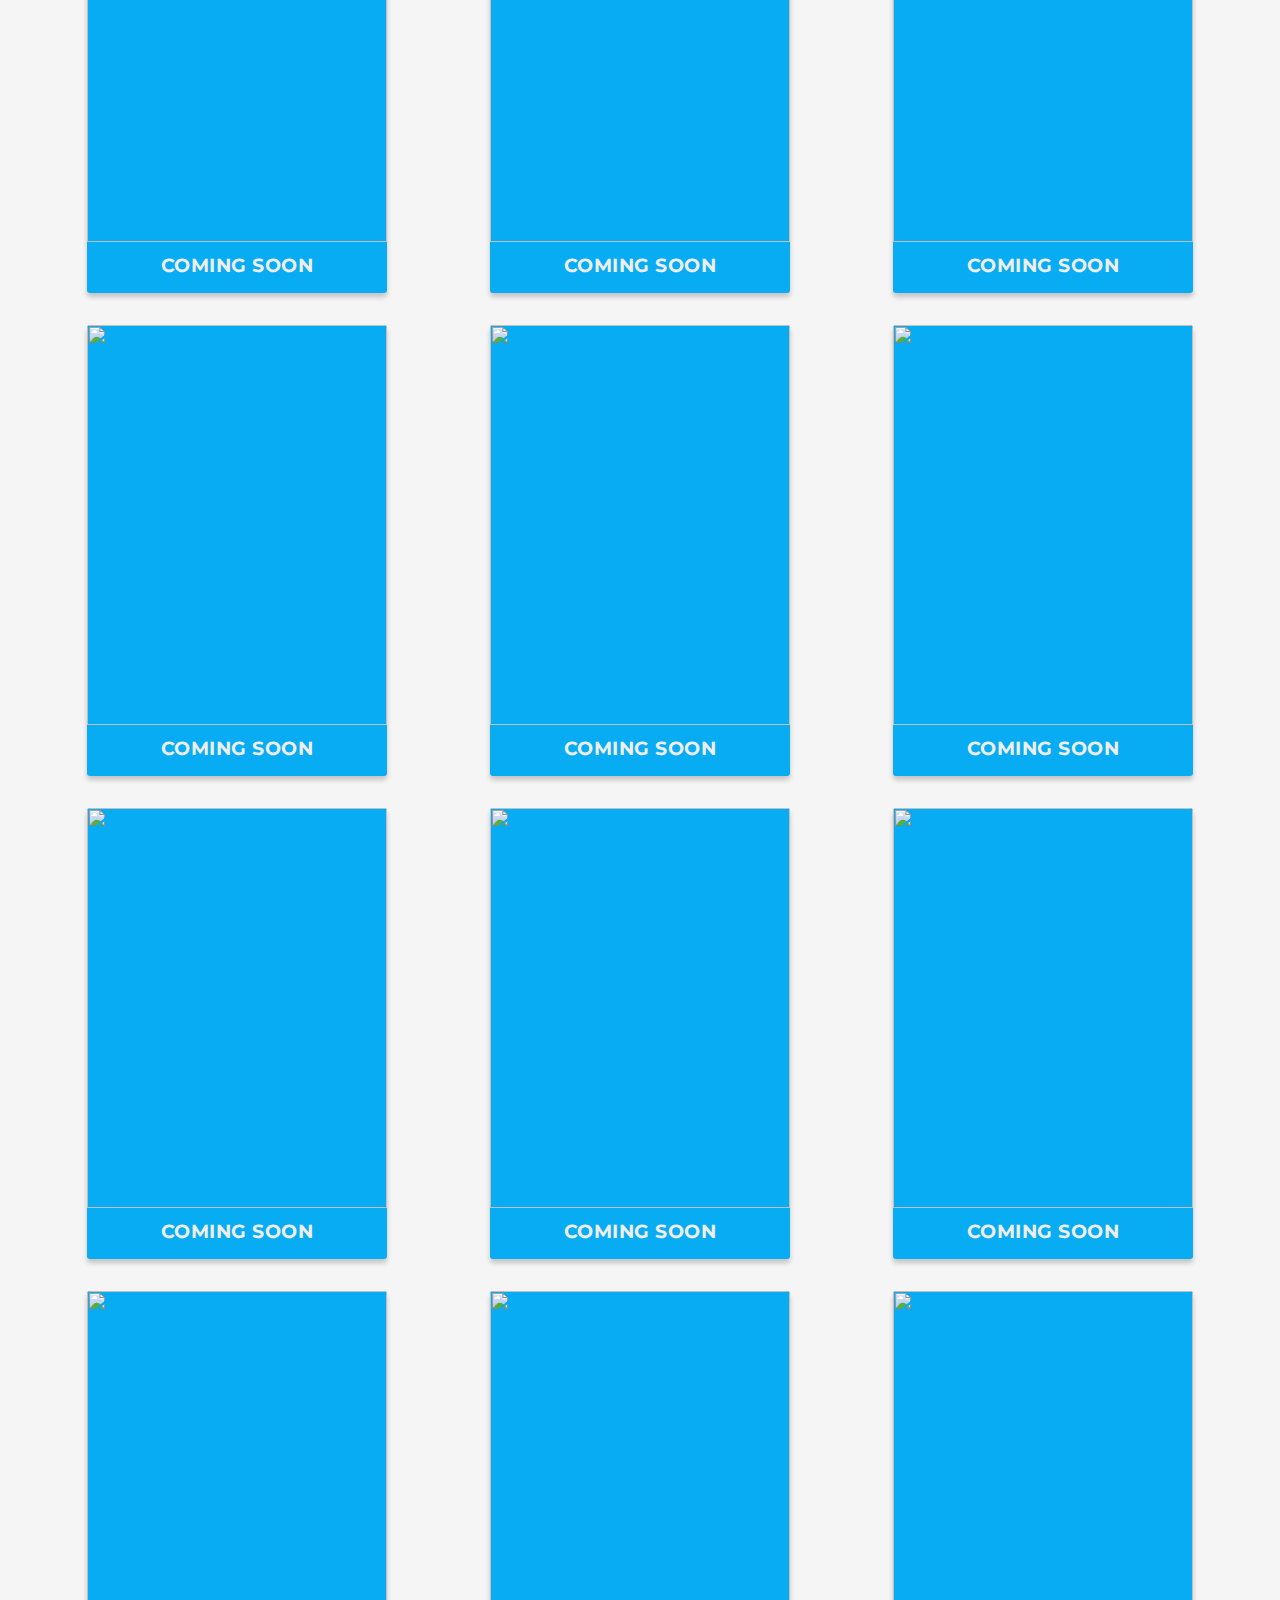
==== commit e4fff994: "Update projects.html" ====
--- a/Project Page/projects.html
+++ b/Project Page/projects.html
@@ -1026,8 +1026,119 @@
   
       <!-- Project (38) -->
       <main id="main">
+      <div class="project">
+        <img src="https://encrypted-tbn0.gstatic.com/images?q=tbn:ANd9GcTXdoJyFW3f2sD55Ni5rR1ByiokJb_xVBS8qA&usqp=CAU.jpeg" alt="" width="200" height="400">
+        <div class="center">
+          <h3>COMING SOON</h3>
+        </div>
+        <div class="overview">
+          <h3><b>Overview</b></h3>
+          <br>
+          <!-- <em>
+            <p>This movie application would allow you to search any movie by using "keywords"; as well as, provides an overview about the movie when hovering over the image. This project was build using <b>HTML5</b>, <b>CSS3</b> & <b>JavaScript</b>.</p>
+          </em> -->
+          <!-- <form action="https://rmccoy2k.github.io/startup-of-the-year-/"> -->
+            <div class="center">
+              <button>Live Demo</button>
+            </div>
+          </form>
+        </div>
+      </div>
+    </main>
+  
+      <!-- Project (39) -->
+    <main id="main">
+      <div class="project">
+        <img src="https://encrypted-tbn0.gstatic.com/images?q=tbn:ANd9GcTXdoJyFW3f2sD55Ni5rR1ByiokJb_xVBS8qA&usqp=CAU.jpeg" alt="" width="200" height="400">
+        <div class="center">
+          <h3>COMING SOON</h3>
+        </div>
+        <div class="overview">
+          <h3><b>Overview</b></h3>
+          <br>
+          <!-- <em>
+            <p>Web-page with animated images, that was build using <b>HTML5</b> & <b>CSS3</b>.</p>
+          </em> -->
+          <!-- <form action="https://rmccoy2k.github.io/startup-of-the-year-/"> -->
+            <div class="center">
+              <button>Live Demo</button>
+            </div>
+          </form>
+        </div>
+      </div>
+    </main>
+
+    <!-- Project (40) -->
+    <main id="main">
+      <div class="project">
+        <img src="images/rico-2.PNG" alt="" width="200" height="400">
+        <div class="center">
+          <h3>My Second Portfolio </h3>
+        </div>
+        <div class="overview">
+          <h3><b>Overview</b></h3>
+          <br>
+          This project is my 2nd created portfolio. It will display up to date information about me; as well as, my achievements and projects. This project was built using <b>HTML5</b>, <b>CSS3</b> & <b>JavaScript</b>.</p>
+          </em>
+          <form action="https://rmccoy2k.github.io/portfolio-2/">
+            <div class="center">
+              <button>Live Demo</button>
+            </div>
+          </form>
+        </div>
+      </div>
+    </main>
+
+    <!-- Project (41) -->
+    <main id="main">
+      <div class="project">
+        <img src="https://encrypted-tbn0.gstatic.com/images?q=tbn:ANd9GcTXdoJyFW3f2sD55Ni5rR1ByiokJb_xVBS8qA&usqp=CAU.jpeg" alt="" width="200" height="400">
+        <div class="center">
+          <h3>COMING SOON</h3>
+        </div>
+        <div class="overview">
+          <h3><b>Overview</b></h3>
+          <br>
+          <!-- <em>
+            <p>Web-page with animated images, that was build using <b>HTML5</b> & <b>CSS3</b>.</p>
+          </em> -->
+          <!-- <form action="https://rmccoy2k.github.io/startup-of-the-year-/"> -->
+            <div class="center">
+              <button>Live Demo</button>
+            </div>
+          </form>
+        </div>
+      </div>
+    </main>
+
+    <!-- Project (42) -->
+    <main id="main">
+      <div class="project">
+        <img
+          src="https://encrypted-tbn0.gstatic.com/images?q=tbn:ANd9GcTXdoJyFW3f2sD55Ni5rR1ByiokJb_xVBS8qA&usqp=CAU.jpeg" alt=""
+          width="200" height="400">
+        <div class="center">
+          <h3>COMING SOON</h3>
+        </div>
+        <div class="overview">
+          <h3><b>Overview</b></h3>
+          <br>
+          <!-- <em>
+            <p>Expandable image slides, that was build using <b>HTML5,</b> <b>CSS3,</b> <b>Flexbox</b> & <b>JavaScript</b>.</p>
+          </em> -->
+          <!-- <form action="https://rmccoy2k.github.io/startup-of-the-year-/"> -->
+            <div class="center">
+              <button>Live Demo</button>
+            </div>
+          </form>
+        </div>
+      </div>
+    </main>
+
+    <!-- Project (43) -->
+    <main id="main">
         <div class="project">
-          <img src="https://github.com/rmccoy2k/portfolio/blob/main/Project%20Page/images/twitter-clone.webp" alt="" width="200" height="400">
+          <img src="https://raw.githubusercontent.com/rmccoy2k/portfolio/main/Project%20Page/images/twitter-clone.webp" alt="" width="200" height="400">
           <div class="center">
             <h3>Slitter is a Twitter Clone</h3>
           </div>
@@ -1045,119 +1156,6 @@
           </div>
         </div>
       </main>
-  
-      <!-- Project (39) -->
-    <main id="main">
-      <div class="project">
-        <img src="https://encrypted-tbn0.gstatic.com/images?q=tbn:ANd9GcTXdoJyFW3f2sD55Ni5rR1ByiokJb_xVBS8qA&usqp=CAU.jpeg" alt="" width="200" height="400">
-        <div class="center">
-          <h3>COMING SOON</h3>
-        </div>
-        <div class="overview">
-          <h3><b>Overview</b></h3>
-          <br>
-          <!-- <em>
-            <p>Web-page with animated images, that was build using <b>HTML5</b> & <b>CSS3</b>.</p>
-          </em> -->
-          <!-- <form action="https://rmccoy2k.github.io/startup-of-the-year-/"> -->
-            <div class="center">
-              <button>Live Demo</button>
-            </div>
-          </form>
-        </div>
-      </div>
-    </main>
-
-    <!-- Project (40) -->
-    <main id="main">
-      <div class="project">
-        <img src="images/rico-2.PNG" alt="" width="200" height="400">
-        <div class="center">
-          <h3>My Second Portfolio </h3>
-        </div>
-        <div class="overview">
-          <h3><b>Overview</b></h3>
-          <br>
-          This project is my 2nd created portfolio. It will display up to date information about me; as well as, my achievements and projects. This project was built using <b>HTML5</b>, <b>CSS3</b> & <b>JavaScript</b>.</p>
-          </em>
-          <form action="https://rmccoy2k.github.io/portfolio-2/">
-            <div class="center">
-              <button>Live Demo</button>
-            </div>
-          </form>
-        </div>
-      </div>
-    </main>
-
-    <!-- Project (41) -->
-    <main id="main">
-      <div class="project">
-        <img src="https://encrypted-tbn0.gstatic.com/images?q=tbn:ANd9GcTXdoJyFW3f2sD55Ni5rR1ByiokJb_xVBS8qA&usqp=CAU.jpeg" alt="" width="200" height="400">
-        <div class="center">
-          <h3>COMING SOON</h3>
-        </div>
-        <div class="overview">
-          <h3><b>Overview</b></h3>
-          <br>
-          <!-- <em>
-            <p>Web-page with animated images, that was build using <b>HTML5</b> & <b>CSS3</b>.</p>
-          </em> -->
-          <!-- <form action="https://rmccoy2k.github.io/startup-of-the-year-/"> -->
-            <div class="center">
-              <button>Live Demo</button>
-            </div>
-          </form>
-        </div>
-      </div>
-    </main>
-
-    <!-- Project (42) -->
-    <main id="main">
-      <div class="project">
-        <img
-          src="https://encrypted-tbn0.gstatic.com/images?q=tbn:ANd9GcTXdoJyFW3f2sD55Ni5rR1ByiokJb_xVBS8qA&usqp=CAU.jpeg" alt=""
-          width="200" height="400">
-        <div class="center">
-          <h3>COMING SOON</h3>
-        </div>
-        <div class="overview">
-          <h3><b>Overview</b></h3>
-          <br>
-          <!-- <em>
-            <p>Expandable image slides, that was build using <b>HTML5,</b> <b>CSS3,</b> <b>Flexbox</b> & <b>JavaScript</b>.</p>
-          </em> -->
-          <!-- <form action="https://rmccoy2k.github.io/startup-of-the-year-/"> -->
-            <div class="center">
-              <button>Live Demo</button>
-            </div>
-          </form>
-        </div>
-      </div>
-    </main>
-
-    <!-- Project (43) -->
-    <main id="main">
-      <div class="project">
-        <img
-          src="https://encrypted-tbn0.gstatic.com/images?q=tbn:ANd9GcTXdoJyFW3f2sD55Ni5rR1ByiokJb_xVBS8qA&usqp=CAU.jpeg"
-          alt="" width="200" height="400">
-        <div class="center">
-          <h3>COMING SOON</h3>
-        </div>
-        <div class="overview">
-          <h3><b>Overview</b></h3>
-          <br>
-          <!-- <em>
-            <p>This contact page rotate to the right; as well as, allows you to scroll up and down. This project was build using <b>HTML5</b>, <b>CSS3</b> & <b>JavaScript</b>.</p>
-          </em> -->
-          <!-- <form action="https://rmccoy2k.github.io/startup-of-the-year-/"> -->
-            <div class="center">
-              <button>Live Demo</button>
-            </div>
-          </form>
-        </div>
-      </div>
-    </main>
 
     <!-- Project (44) -->
     <main id="main">
